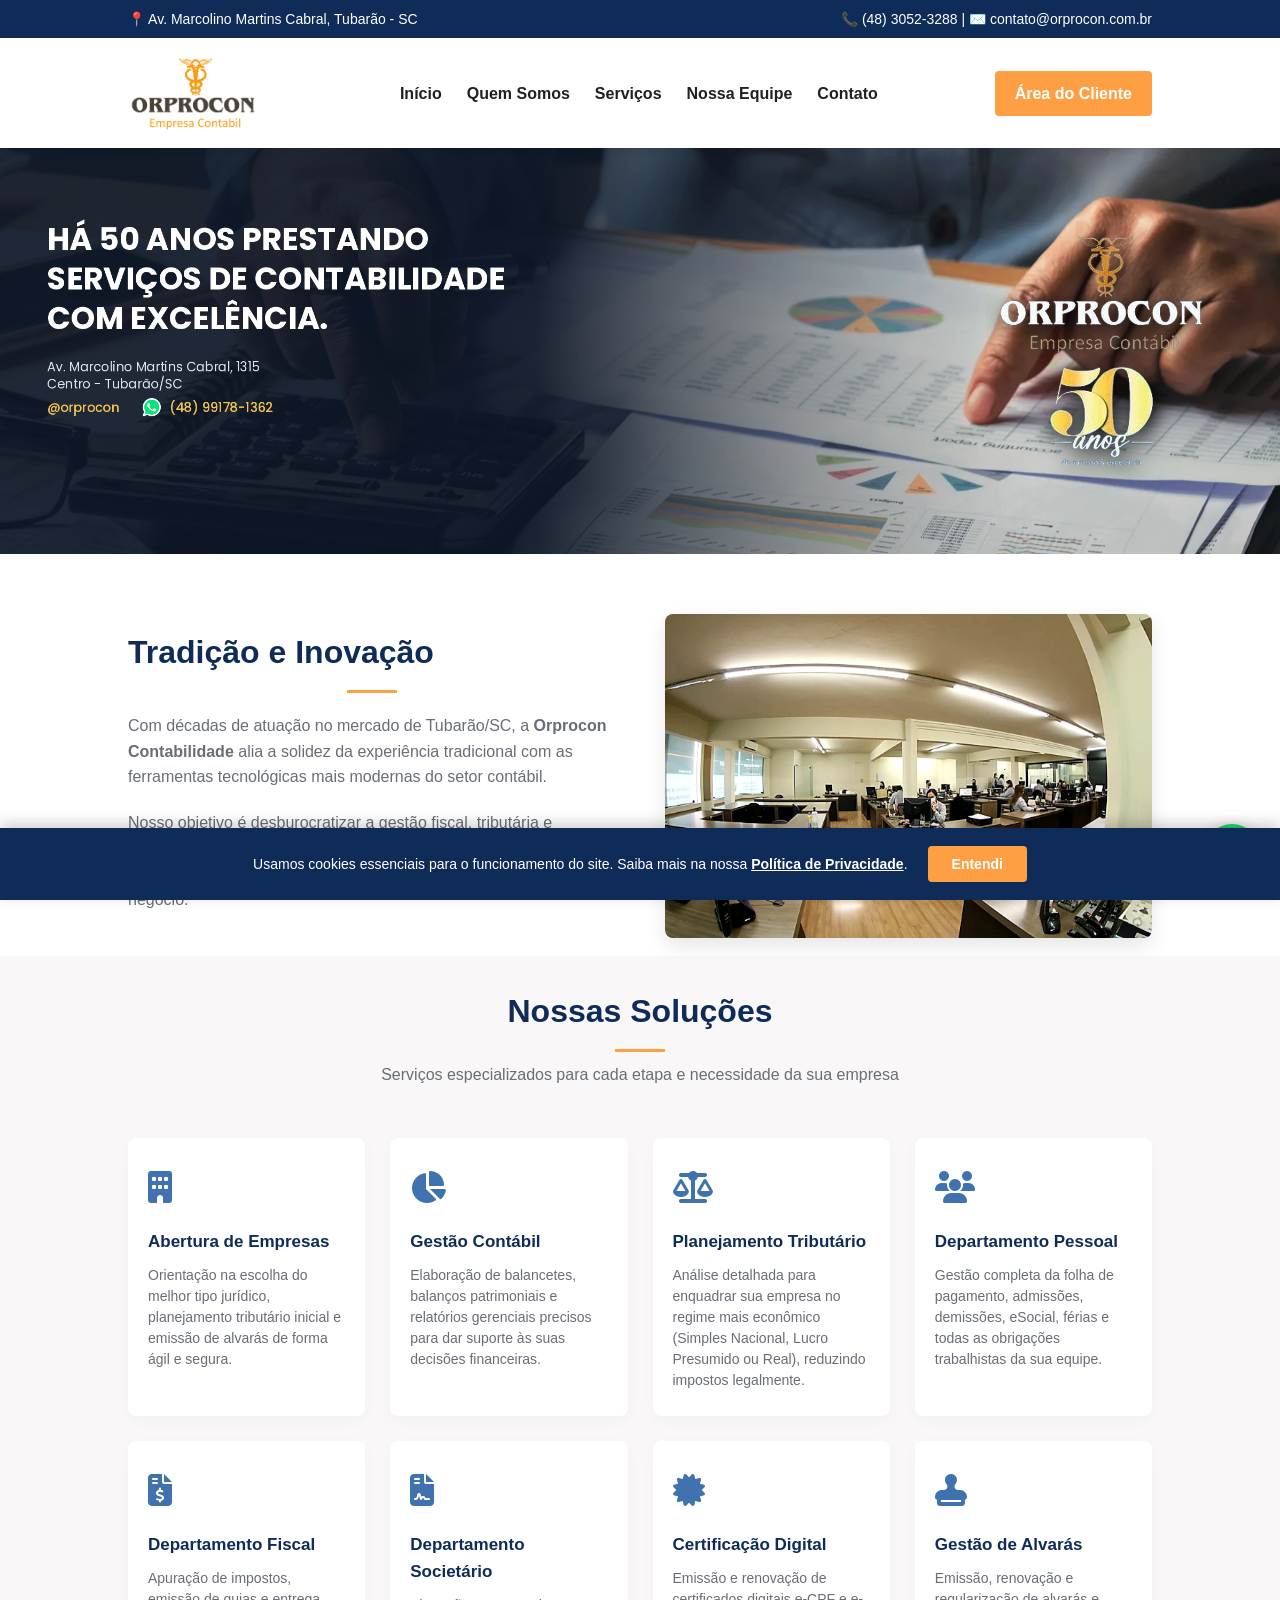
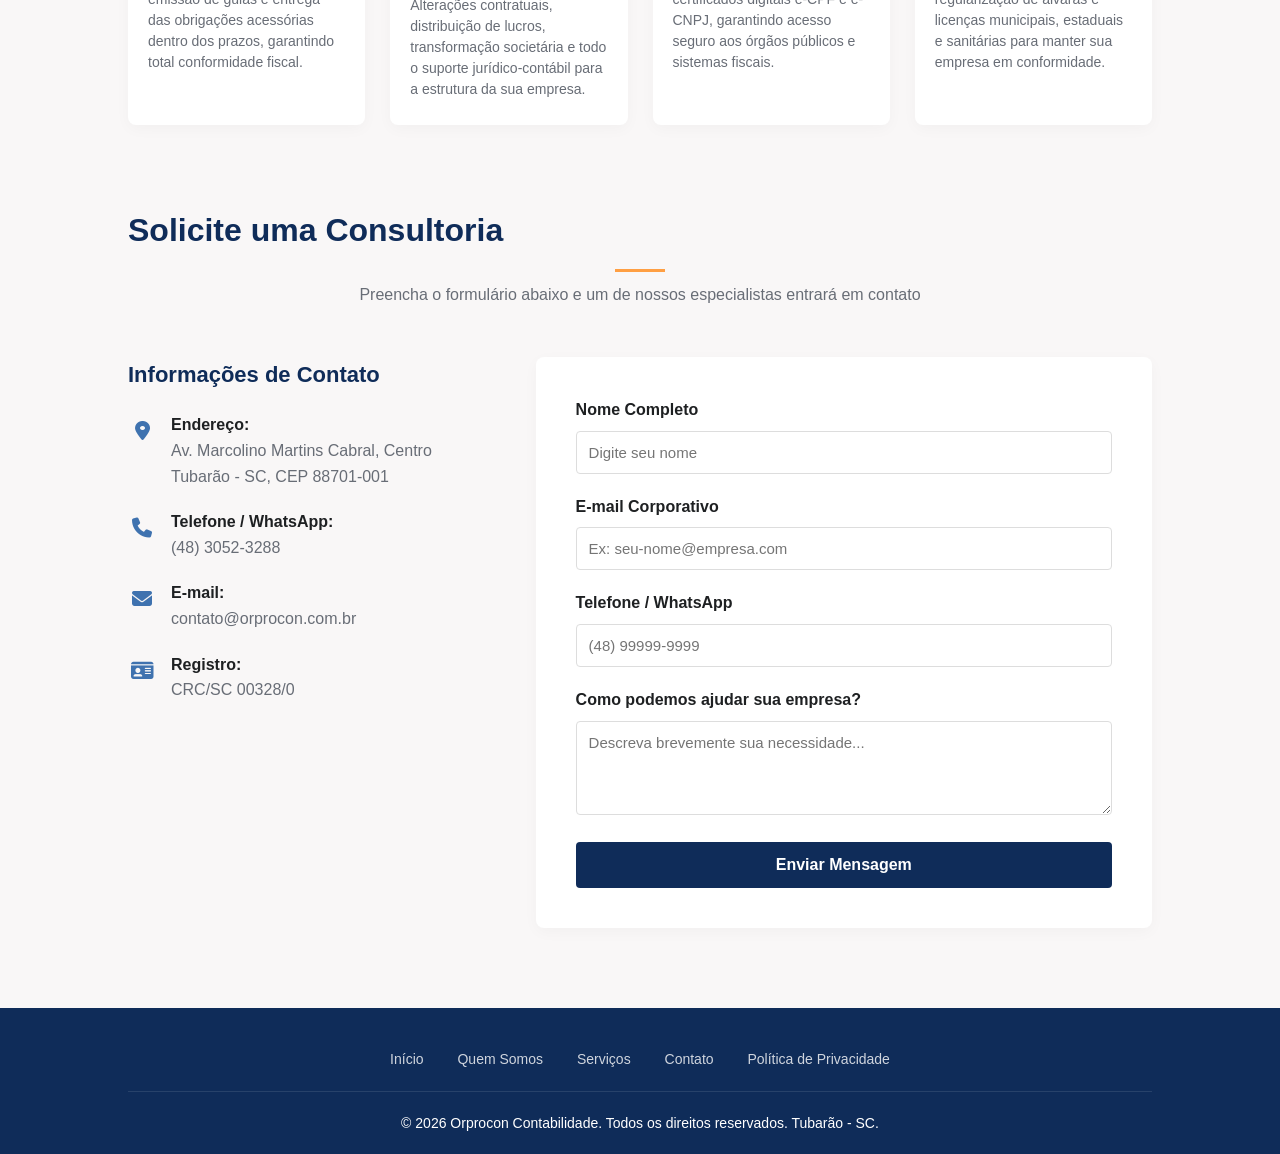
==== index.html @ 583b397d "Versão 2.0 do site: nova arquitetura, mobile, WhatsApp flutuante e LGPD" ====
<!DOCTYPE html>
<html lang="pt-BR">
<head>
    <meta charset="UTF-8">
    <meta name="viewport" content="width=device-width, initial-scale=1.0">
    <title>Orprocon Contabilidade | Gestão Contábil em Tubarão - SC</title>
    <link rel="stylesheet" href="https://cdnjs.cloudflare.com/ajax/libs/font-awesome/6.5.1/css/all.min.css">
    <link rel="stylesheet" href="assets/css/base.css">
    <link rel="stylesheet" href="assets/css/layout.css">
    <link rel="stylesheet" href="assets/css/home.css">
</head>
<body>

    <!-- Top Bar -->
    <div class="top-bar">
        <div>📍 Av. Marcolino Martins Cabral, Tubarão - SC</div>
        <div>📞 (48) 3052-3288 | ✉️ contato@orprocon.com.br</div>
    </div>

    <!-- Header -->
    <header>
        <div class="logo"><img src="assets/img/logo-orprocon.png" alt="Logo Orprocon"></div>
        <button class="menu-toggle" id="menu-toggle" aria-label="Abrir menu" aria-expanded="false" aria-controls="nav-wrapper">
            <span></span><span></span><span></span>
        </button>
        <div class="nav-wrapper" id="nav-wrapper">
            <nav>
                <ul>
                    <li><a href="#home">Início</a></li>
                    <li><a href="#sobre">Quem Somos</a></li>
                    <li><a href="#servicos">Serviços</a></li>
                    <li><a href="#equipe" id="link-equipe">Nossa Equipe</a></li>
                    <li><a href="#contato">Contato</a></li>
                </ul>
            </nav>
            <a href="area-do-cliente/index.html" class="btn-cta">Área do Cliente</a>
        </div>
    </header>

    <!-- Hero -->
    <section id="home" class="hero"></section>

    <!-- Sobre -->
    <section id="sobre" class="about">
        <div class="about-content">
            <h2 class="section-title" style="text-align: left;">Tradição e Inovação</h2>
            <p style="margin-top: 20px;">Com décadas de atuação no mercado de Tubarão/SC, a <strong>Orprocon Contabilidade</strong> alia a solidez da experiência tradicional com as ferramentas tecnológicas mais modernas do setor contábil.</p>
            <p>Nosso objetivo é desburocratizar a gestão fiscal, tributária e trabalhista da sua empresa, permitindo que você foque exclusivamente no que faz de melhor: gerenciar e expandir o seu negócio.</p>
        </div>
        <div class="about-image">
            <img src="assets/img/escritorio.jpg" alt="Escritório Contábil Orprocon">
        </div>
    </section>

    <!-- Serviços -->
    <section id="servicos" class="services">
        <h2 class="section-title">Nossas Soluções</h2>
        <p class="section-subtitle">Serviços especializados para cada etapa e necessidade da sua empresa</p>
        
        <div class="services-grid">
            <div class="service-card">
                <div class="service-icon"><i class="fa-solid fa-building"></i></div>
                <h3>Abertura de Empresas</h3>
                <p>Orientação na escolha do melhor tipo jurídico, planejamento tributário inicial e emissão de alvarás de forma ágil e segura.</p>
            </div>
            <div class="service-card">
                <div class="service-icon"><i class="fa-solid fa-chart-pie"></i></div>
                <h3>Gestão Contábil</h3>
                <p>Elaboração de balancetes, balanços patrimoniais e relatórios gerenciais precisos para dar suporte às suas decisões financeiras.</p>
            </div>
            <div class="service-card">
                <div class="service-icon"><i class="fa-solid fa-scale-balanced"></i></div>
                <h3>Planejamento Tributário</h3>
                <p>Análise detalhada para enquadrar sua empresa no regime mais econômico (Simples Nacional, Lucro Presumido ou Real), reduzindo impostos legalmente.</p>
            </div>
            <div class="service-card">
                <div class="service-icon"><i class="fa-solid fa-users"></i></div>
                <h3>Departamento Pessoal</h3>
                <p>Gestão completa da folha de pagamento, admissões, demissões, eSocial, férias e todas as obrigações trabalhistas da sua equipe.</p>
            </div>
            <div class="service-card">
                <div class="service-icon"><i class="fa-solid fa-file-invoice-dollar"></i></div>
                <h3>Departamento Fiscal</h3>
                <p>Apuração de impostos, emissão de guias e entrega das obrigações acessórias dentro dos prazos, garantindo total conformidade fiscal.</p>
            </div>
            <div class="service-card">
                <div class="service-icon"><i class="fa-solid fa-file-contract"></i></div>
                <h3>Departamento Societário</h3>
                <p>Alterações contratuais, distribuição de lucros, transformação societária e todo o suporte jurídico-contábil para a estrutura da sua empresa.</p>
            </div>
            <div class="service-card">
                <div class="service-icon"><i class="fa-solid fa-certificate"></i></div>
                <h3>Certificação Digital</h3>
                <p>Emissão e renovação de certificados digitais e-CPF e e-CNPJ, garantindo acesso seguro aos órgãos públicos e sistemas fiscais.</p>
            </div>
            <div class="service-card">
                <div class="service-icon"><i class="fa-solid fa-stamp"></i></div>
                <h3>Gestão de Alvarás</h3>
                <p>Emissão, renovação e regularização de alvarás e licenças municipais, estaduais e sanitárias para manter sua empresa em conformidade.</p>
            </div>
        </div>
    </section>

    <!-- Nossa Equipe -->
    <section id="equipe" class="team">
        <div class="team-content" id="team-content">
            <h2 class="section-title">Nossa Equipe</h2>
            <p class="section-subtitle">Profissionais dedicados a cuidar da contabilidade da sua empresa</p>

            <div class="team-grid" id="team-grid">
                <div class="team-card">
                    <img src="assets/img/equipe/01-carlos-roberto.jpg" alt="Membro da equipe Orprocon">
                </div>
                <div class="team-card">
                    <img src="assets/img/equipe/02-andrei.jpg" alt="Membro da equipe Orprocon">
                </div>
                <div class="team-card">
                    <img src="assets/img/equipe/03-eliane.jpg" alt="Membro da equipe Orprocon">
                </div>
                <div class="team-card">
                    <img src="assets/img/equipe/04-mario-henrique.jpg" alt="Membro da equipe Orprocon">
                </div>
                <div class="team-card">
                    <img src="assets/img/equipe/05-chay.jpg" alt="Membro da equipe Orprocon">
                </div>
                <div class="team-card">
                    <img src="assets/img/equipe/06-ezequiel.jpg" alt="Membro da equipe Orprocon">
                </div>
                <div class="team-card">
                    <img src="assets/img/equipe/07-katia.jpg" alt="Membro da equipe Orprocon">
                </div>
                <div class="team-card">
                    <img src="assets/img/equipe/08-karla-lopes.jpg" alt="Membro da equipe Orprocon">
                </div>
                <div class="team-card">
                    <img src="assets/img/equipe/09-mariana.jpg" alt="Membro da equipe Orprocon">
                </div>
                <div class="team-card">
                    <img src="assets/img/equipe/10-sandro.jpg" alt="Membro da equipe Orprocon">
                </div>
                <div class="team-card">
                    <img src="assets/img/equipe/11-jessica.jpg" alt="Membro da equipe Orprocon">
                </div>
                <div class="team-card">
                    <img src="assets/img/equipe/12-karla.jpg" alt="Membro da equipe Orprocon">
                </div>
                <div class="team-card">
                    <img src="assets/img/equipe/13-reginaldo.jpg" alt="Membro da equipe Orprocon">
                </div>
                <div class="team-card">
                    <img src="assets/img/equipe/14-naiara.jpg" alt="Membro da equipe Orprocon">
                </div>
                <div class="team-card">
                    <img src="assets/img/equipe/15-gisele.jpg" alt="Membro da equipe Orprocon">
                </div>
                <div class="team-card">
                    <img src="assets/img/equipe/16-narhel.jpg" alt="Membro da equipe Orprocon">
                </div>
                <div class="team-card">
                    <img src="assets/img/equipe/17-luiz-antonio.jpg" alt="Membro da equipe Orprocon">
                </div>
            </div>
        </div>
    </section>

    <!-- Contato -->
    <section id="contato" class="contact">
        <h2 class="section-title">Solicite uma Consultoria</h2>
        <p class="section-subtitle" style="text-align: center;">Preencha o formulário abaixo e um de nossos especialistas entrará em contato</p>

        <div class="contact-container">
            <div class="contact-info">
                <h3>Informações de Contato</h3>
                <div class="info-item">
                    <span><i class="fa-solid fa-location-dot"></i></span>
                    <div>
                        <strong>Endereço:</strong>
                        <p>Av. Marcolino Martins Cabral, Centro<br>Tubarão - SC, CEP 88701-001</p>
                    </div>
                </div>
                <div class="info-item">
                    <span><i class="fa-solid fa-phone"></i></span>
                    <div>
                        <strong>Telefone / WhatsApp:</strong>
                        <p>(48) 3052-3288</p>
                    </div>
                </div>
                <div class="info-item">
                    <span><i class="fa-solid fa-envelope"></i></span>
                    <div>
                        <strong>E-mail:</strong>
                        <p>contato@orprocon.com.br</p>
                    </div>
                </div>
                <div class="info-item">
                    <span><i class="fa-solid fa-id-card"></i></span>
                    <div>
                        <strong>Registro:</strong>
                        <p>CRC/SC 00328/0</p>
                    </div>
                </div>
            </div>

            <form class="contact-form" action="https://formsubmit.co/contato@orprocon.com.br" method="POST">
                <input type="hidden" name="_subject" value="Nova mensagem do site Orprocon">
                <input type="hidden" name="_captcha" value="true">
                <input type="hidden" name="_template" value="table">
                <input type="hidden" name="_next" value="https://orprocon.com.br/obrigado.html">
                <input type="hidden" name="_autoresponse" value="Olá! Recebemos sua mensagem através do site da Orprocon Contabilidade e agradecemos o contato. Nossa equipe já foi notificada e um de nossos especialistas entrará em contato com você em breve. Se preferir, você também pode falar conosco diretamente pelo WhatsApp: (48) 99178-1362. Atenciosamente, Equipe Orprocon.">

                <div class="form-group">
                    <label for="name">Nome Completo</label>
                    <input type="text" id="name" name="Nome" required placeholder="Digite seu nome">
                </div>
                <div class="form-group">
                    <label for="email">E-mail Corporativo</label>
                    <input type="email" id="email" name="email" required placeholder="Ex: seu-nome@empresa.com">
                </div>
                <div class="form-group">
                    <label for="phone">Telefone / WhatsApp</label>
                    <input type="tel" id="phone" name="Telefone" required placeholder="(48) 99999-9999">
                </div>
                <div class="form-group">
                    <label for="message">Como podemos ajudar sua empresa?</label>
                    <textarea id="message" name="Mensagem" rows="4" required placeholder="Descreva brevemente sua necessidade..."></textarea>
                </div>
                <button type="submit" class="btn-submit">Enviar Mensagem</button>
            </form>
        </div>
    </section>

    <!-- Footer -->
    <footer>
        <div class="footer-content">
            <div class="footer-links">
                <a href="#home">Início</a>
                <a href="#sobre">Quem Somos</a>
                <a href="#servicos">Serviços</a>
                <a href="#contato">Contato</a>
                <a href="privacidade.html">Política de Privacidade</a>
            </div>
        </div>
        <p>&copy; 2026 Orprocon Contabilidade. Todos os direitos reservados. Tubarão - SC.</p>
    </footer>

    <!-- Lightbox -->
    <div class="lightbox-overlay" id="lightbox">
        <span class="lightbox-close">&times;</span>
        <img src="" alt="Foto ampliada" id="lightbox-img">
    </div>

    <!-- WhatsApp flutuante -->
    <a href="https://wa.me/5548991781362" class="whatsapp-float" target="_blank" rel="noopener" aria-label="Fale conosco no WhatsApp">
        <i class="fa-brands fa-whatsapp"></i>
    </a>

    <!-- Banner de cookies (LGPD) -->
    <div class="cookie-banner" id="cookie-banner">
        <p>Usamos cookies essenciais para o funcionamento do site. Saiba mais na nossa <a href="privacidade.html">Política de Privacidade</a>.</p>
        <div class="cookie-banner-actions">
            <button type="button" class="btn-cookie-aceitar" id="cookie-aceitar">Entendi</button>
        </div>
    </div>

    <script src="assets/js/header.js" defer></script>
    <script src="assets/js/home.js" defer></script>
    <script src="assets/js/cookies.js" defer></script>
</body>
</html>
---- assets/css/base.css ----
/* ==========================================================================
   Base — variáveis de cor e reset, compartilhado por todas as páginas
   ========================================================================== */

:root {
    --primary-color: #0F2C59;
    --secondary-color: #3F72AF;
    --accent-color: #FF9F43;
    --light-bg: #F9F7F7;
    --dark-text: #1E2022;
    --muted-text: #686D76;
    --white: #FFFFFF;
}

* {
    margin: 0;
    padding: 0;
    box-sizing: border-box;
    font-family: 'Segoe UI', Tahoma, Geneva, Verdana, sans-serif;
}

body {
    color: var(--dark-text);
    background-color: var(--white);
    line-height: 1.6;
}
---- assets/css/layout.css ----
/* ==========================================================================
   Layout — header, navegação, rodapé, WhatsApp flutuante e banner de
   cookies. Compartilhado por todas as páginas do site (index, obrigado,
   privacidade...).
   ========================================================================== */

/* Top Bar */
.top-bar {
    background-color: var(--primary-color);
    color: var(--white);
    padding: 8px 10%;
    font-size: 14px;
    display: flex;
    justify-content: space-between;
    align-items: center;
}

.top-bar a {
    color: var(--white);
    text-decoration: none;
    margin-left: 15px;
}

/* Header */
header {
    background-color: var(--white);
    box-shadow: 0 4px 6px rgba(0,0,0,0.05);
    position: sticky;
    top: 0;
    z-index: 1000;
    padding: 15px 10%;
    display: flex;
    justify-content: space-between;
    align-items: center;
}

.logo {
    font-size: 17px;
    font-weight: bold;
    color: var(--primary-color);
    display: flex;
    align-items: center;
    gap: 12px;
}

.logo img {
    height: 80px;
    width: auto;
}

.logo span {
    color: var(--secondary-color);
}

nav ul {
    display: flex;
    list-style: none;
}

nav ul li {
    margin-left: 25px;
}

nav ul li a {
    text-decoration: none;
    color: var(--dark-text);
    font-weight: 600;
    transition: color 0.3s;
}

nav ul li a:hover {
    color: var(--secondary-color);
}

.btn-cta {
    background-color: var(--accent-color);
    color: var(--white);
    padding: 10px 20px;
    border-radius: 4px;
    text-decoration: none;
    font-weight: bold;
    transition: background 0.3s;
}

.btn-cta:hover {
    background-color: #e68a2e;
}

/* Wrapper do menu — no desktop não participa do layout (fica "invisível" para o
   flex do header), então nav e botão continuam exatamente como antes.
   No mobile ele vira o painel do menu hambúrguer (ver media query abaixo). */
.nav-wrapper {
    display: contents;
}

/* Botão hambúrguer — só existe visualmente no mobile */
.menu-toggle {
    display: none;
}

/* Botão flutuante do WhatsApp — visível em qualquer tamanho de tela */
.whatsapp-float {
    display: flex;
    align-items: center;
    justify-content: center;
    position: fixed;
    bottom: 20px;
    right: 20px;
    width: 56px;
    height: 56px;
    background-color: #25D366;
    color: var(--white);
    border-radius: 50%;
    font-size: 28px;
    box-shadow: 0 4px 14px rgba(0,0,0,0.3);
    z-index: 1500;
    text-decoration: none;
    transition: transform 0.2s ease;
}

.whatsapp-float:hover {
    transform: scale(1.08);
}

/* Footer */
footer {
    background-color: var(--primary-color);
    color: var(--white);
    padding: 40px 10% 20px 10%;
    text-align: center;
    font-size: 14px;
}

.footer-content {
    border-bottom: 1px solid rgba(255,255,255,0.1);
    padding-bottom: 20px;
    margin-bottom: 20px;
}

.footer-links a {
    color: var(--white);
    text-decoration: none;
    margin: 0 15px;
    opacity: 0.8;
}

.footer-links a:hover {
    opacity: 1;
}

/* Banner de cookies (LGPD) */
.cookie-banner {
    display: none;
    position: fixed;
    left: 0;
    right: 0;
    bottom: 0;
    z-index: 2000;
    background-color: var(--primary-color);
    color: var(--white);
    padding: 18px 24px;
    align-items: center;
    justify-content: center;
    gap: 20px;
    flex-wrap: wrap;
    box-shadow: 0 -4px 14px rgba(0,0,0,0.2);
}

.cookie-banner.visible {
    display: flex;
}

.cookie-banner p {
    margin: 0;
    font-size: 14px;
    max-width: 700px;
    color: var(--white);
}

.cookie-banner a {
    color: var(--white);
    text-decoration: underline;
    font-weight: 600;
}

.cookie-banner-actions {
    flex-shrink: 0;
}

.btn-cookie-aceitar {
    background-color: var(--accent-color);
    color: var(--white);
    border: none;
    padding: 10px 24px;
    border-radius: 4px;
    font-weight: bold;
    cursor: pointer;
    font-size: 14px;
    white-space: nowrap;
}

.btn-cookie-aceitar:hover {
    background-color: #e68a2e;
}

/* Responsividade (mobile) */
@media (max-width: 768px) {
    .top-bar { display: none; }

    header {
        flex-wrap: wrap;
        position: relative;
    }

    /* Botão hambúrguer */
    .menu-toggle {
        display: flex;
        flex-direction: column;
        justify-content: space-between;
        width: 26px;
        height: 18px;
        background: none;
        border: none;
        padding: 0;
        cursor: pointer;
    }

    .menu-toggle span {
        display: block;
        height: 3px;
        width: 100%;
        background-color: var(--primary-color);
        border-radius: 2px;
        transition: transform 0.3s ease, opacity 0.3s ease;
    }

    .menu-toggle.active span:nth-child(1) {
        transform: translateY(7.5px) rotate(45deg);
    }

    .menu-toggle.active span:nth-child(2) {
        opacity: 0;
    }

    .menu-toggle.active span:nth-child(3) {
        transform: translateY(-7.5px) rotate(-45deg);
    }

    /* Painel do menu — fechado por padrão, some do fluxo do header */
    .nav-wrapper {
        display: none;
        flex-direction: column;
        width: 100%;
        margin-top: 15px;
    }

    .nav-wrapper.open {
        display: flex;
    }

    nav ul {
        flex-direction: column;
        width: 100%;
        text-align: center;
    }

    nav ul li {
        margin-left: 0;
        margin-bottom: 14px;
    }

    .nav-wrapper .btn-cta {
        display: block;
        text-align: center;
        margin: 0 auto;
        width: fit-content;
    }

    /* Botão flutuante do WhatsApp — no mobile fica um pouco menor e mais próximo da borda */
    .whatsapp-float {
        width: 52px;
        height: 52px;
        bottom: 16px;
        right: 16px;
        font-size: 26px;
    }

    /* Banner de cookies — texto e botão empilhados no mobile */
    .cookie-banner {
        flex-direction: column;
        text-align: center;
        padding: 16px;
    }
}
---- assets/css/home.css ----
/* ==========================================================================
   Home — estilos específicos da página inicial (index.html)
   ========================================================================== */

/* Hero Section */
.hero {
    background: url('../img/hero-banner.png') no-repeat center center/cover;
    aspect-ratio: 2400 / 760;
    width: 100%;
}

@media (max-width: 768px) {
    .hero {
        aspect-ratio: 2400 / 760;
    }
}

.hero h1 {
    font-size: 42px;
    margin-bottom: 20px;
    font-weight: 800;
}

.hero p {
    font-size: 18px;
    margin-bottom: 40px;
    max-width: 700px;
    margin-left: auto;
    margin-right: auto;
    opacity: 0.9;
}

.hero .buttons {
    display: flex;
    justify-content: center;
    gap: 15px;
}

.btn-secondary {
    background-color: transparent;
    color: var(--white);
    border: 2px solid var(--white);
    padding: 10px 20px;
    border-radius: 4px;
    text-decoration: none;
    font-weight: bold;
    transition: all 0.3s;
}

.btn-secondary:hover {
    background-color: var(--white);
    color: var(--primary-color);
}

/* Services Section */
.services {
    padding: 30px 10% 40px 10%;
    background-color: var(--light-bg);
    text-align: center;
}

.section-title {
    font-size: 32px;
    color: var(--primary-color);
    margin-bottom: 10px;
    position: relative;
    padding-bottom: 15px;
}

.section-title::after {
    content: '';
    width: 50px;
    height: 3px;
    background-color: var(--accent-color);
    position: absolute;
    bottom: 0;
    left: 50%;
    transform: translateX(-50%);
}

.section-subtitle {
    color: var(--muted-text);
    margin-bottom: 50px;
}

.services-grid {
    display: grid;
    grid-template-columns: repeat(4, 1fr);
    gap: 25px;
}

@media (max-width: 900px) {
    .services-grid {
        grid-template-columns: repeat(2, 1fr);
    }
}

@media (max-width: 500px) {
    .services-grid {
        grid-template-columns: 1fr;
    }
}

/* Equipe */
.team {
    background-color: var(--light-bg, #f7f9fb);
    text-align: center;
    padding: 0 10%;
    transition: padding 0.3s;
}

.team.has-content {
    padding: 40px 10% 80px 10%;
}

.team-content {
    display: none;
}

.team-content.visible {
    display: block;
}

.team-grid {
    display: grid;
    grid-template-columns: repeat(6, 1fr);
    gap: 15px;
    margin-top: 20px;
}

@media (max-width: 1100px) {
    .team-grid {
        grid-template-columns: repeat(4, 1fr);
    }
}

@media (max-width: 700px) {
    .team-grid {
        grid-template-columns: repeat(3, 1fr);
    }
}

@media (max-width: 450px) {
    .team-grid {
        grid-template-columns: repeat(2, 1fr);
    }
}

.team-card {
    background-color: var(--white);
    border-radius: 8px;
    overflow: hidden;
    box-shadow: 0 4px 15px rgba(0,0,0,0.05);
    transition: transform 0.3s, box-shadow 0.3s;
}

.team-card:hover {
    transform: translateY(-5px);
    box-shadow: 0 10px 25px rgba(0,0,0,0.1);
}

.team-card img {
    width: 100%;
    aspect-ratio: 989 / 1600;
    object-fit: cover;
    display: block;
    cursor: zoom-in;
}

/* Lightbox */
.lightbox-overlay {
    display: none;
    position: fixed;
    top: 0;
    left: 0;
    width: 100%;
    height: 100%;
    background: rgba(0,0,0,0.85);
    z-index: 9999;
    justify-content: center;
    align-items: center;
    cursor: zoom-out;
    padding: 20px;
}

.lightbox-overlay.active {
    display: flex;
}

.lightbox-overlay img {
    max-width: 90%;
    max-height: 90%;
    border-radius: 8px;
    box-shadow: 0 10px 40px rgba(0,0,0,0.5);
}

.lightbox-close {
    position: absolute;
    top: 20px;
    right: 30px;
    color: var(--white);
    font-size: 40px;
    cursor: pointer;
    line-height: 1;
}

.team-card-info {
    padding: 18px 15px;
}

.team-card-info h4 {
    color: var(--primary-color);
    font-size: 16px;
    margin-bottom: 4px;
}

.team-card-info span {
    color: var(--muted-text);
    font-size: 13px;
}

.service-card {
    background-color: var(--white);
    padding: 25px 20px;
    border-radius: 8px;
    box-shadow: 0 4px 15px rgba(0,0,0,0.03);
    transition: transform 0.3s, box-shadow 0.3s;
    text-align: left;
}

.service-card:hover {
    transform: translateY(-5px);
    box-shadow: 0 10px 25px rgba(0,0,0,0.08);
}

.service-icon {
    font-size: 32px;
    color: var(--secondary-color);
    margin-bottom: 14px;
}

.service-card h3 {
    color: var(--primary-color);
    margin-bottom: 10px;
    font-size: 17px;
}

.service-card p {
    color: var(--muted-text);
    font-size: 14px;
    line-height: 1.5;
}

/* About Section */
.about {
    padding: 60px 10% 10px 10%;
    display: flex;
    align-items: center;
    gap: 50px;
}

.about-content {
    flex: 1;
}

.about-image {
    flex: 1;
}

.about-image img {
    width: 100%;
    border-radius: 8px;
    box-shadow: 0 8px 20px rgba(0,0,0,0.1);
}

.about h2 {
    text-align: left;
}

.about p {
    color: var(--muted-text);
    margin-bottom: 20px;
}

/* Contact Section */
.contact {
    padding: 40px 10% 80px 10%;
    background-color: var(--light-bg);
}

.contact-container {
    display: flex;
    gap: 50px;
    margin-top: 40px;
}

.contact-info {
    flex: 1;
}

.contact-info h3 {
    color: var(--primary-color);
    margin-bottom: 20px;
    font-size: 22px;
}

.info-item {
    margin-bottom: 20px;
    display: flex;
    align-items: flex-start;
    gap: 15px;
}

.info-item span {
    color: var(--secondary-color);
    font-size: 20px;
    width: 28px;
    flex-shrink: 0;
    text-align: center;
    margin-top: 3px;
}

.info-item p {
    color: var(--muted-text);
}

.contact-form {
    flex: 1.5;
    background-color: var(--white);
    padding: 40px;
    border-radius: 8px;
    box-shadow: 0 4px 15px rgba(0,0,0,0.03);
}

.form-group {
    margin-bottom: 20px;
}

.form-group label {
    display: block;
    margin-bottom: 8px;
    font-weight: 600;
    color: var(--dark-text);
}

.form-group input, .form-group textarea {
    width: 100%;
    padding: 12px;
    border: 1px solid #DDDDDD;
    border-radius: 4px;
    font-size: 15px;
}

.form-group input:focus, .form-group textarea:focus {
    outline: none;
    border-color: var(--secondary-color);
}

.btn-submit {
    background-color: var(--primary-color);
    color: var(--white);
    border: none;
    padding: 14px 30px;
    border-radius: 4px;
    font-weight: bold;
    cursor: pointer;
    width: 100%;
    font-size: 16px;
    transition: background 0.3s;
}

.btn-submit:hover {
    background-color: var(--secondary-color);
}

/* Responsividade (mobile) — específico da home */
@media (max-width: 768px) {
    .hero h1 { font-size: 32px; }
    .about { flex-direction: column-reverse; }
    .contact-container { flex-direction: column; }
}
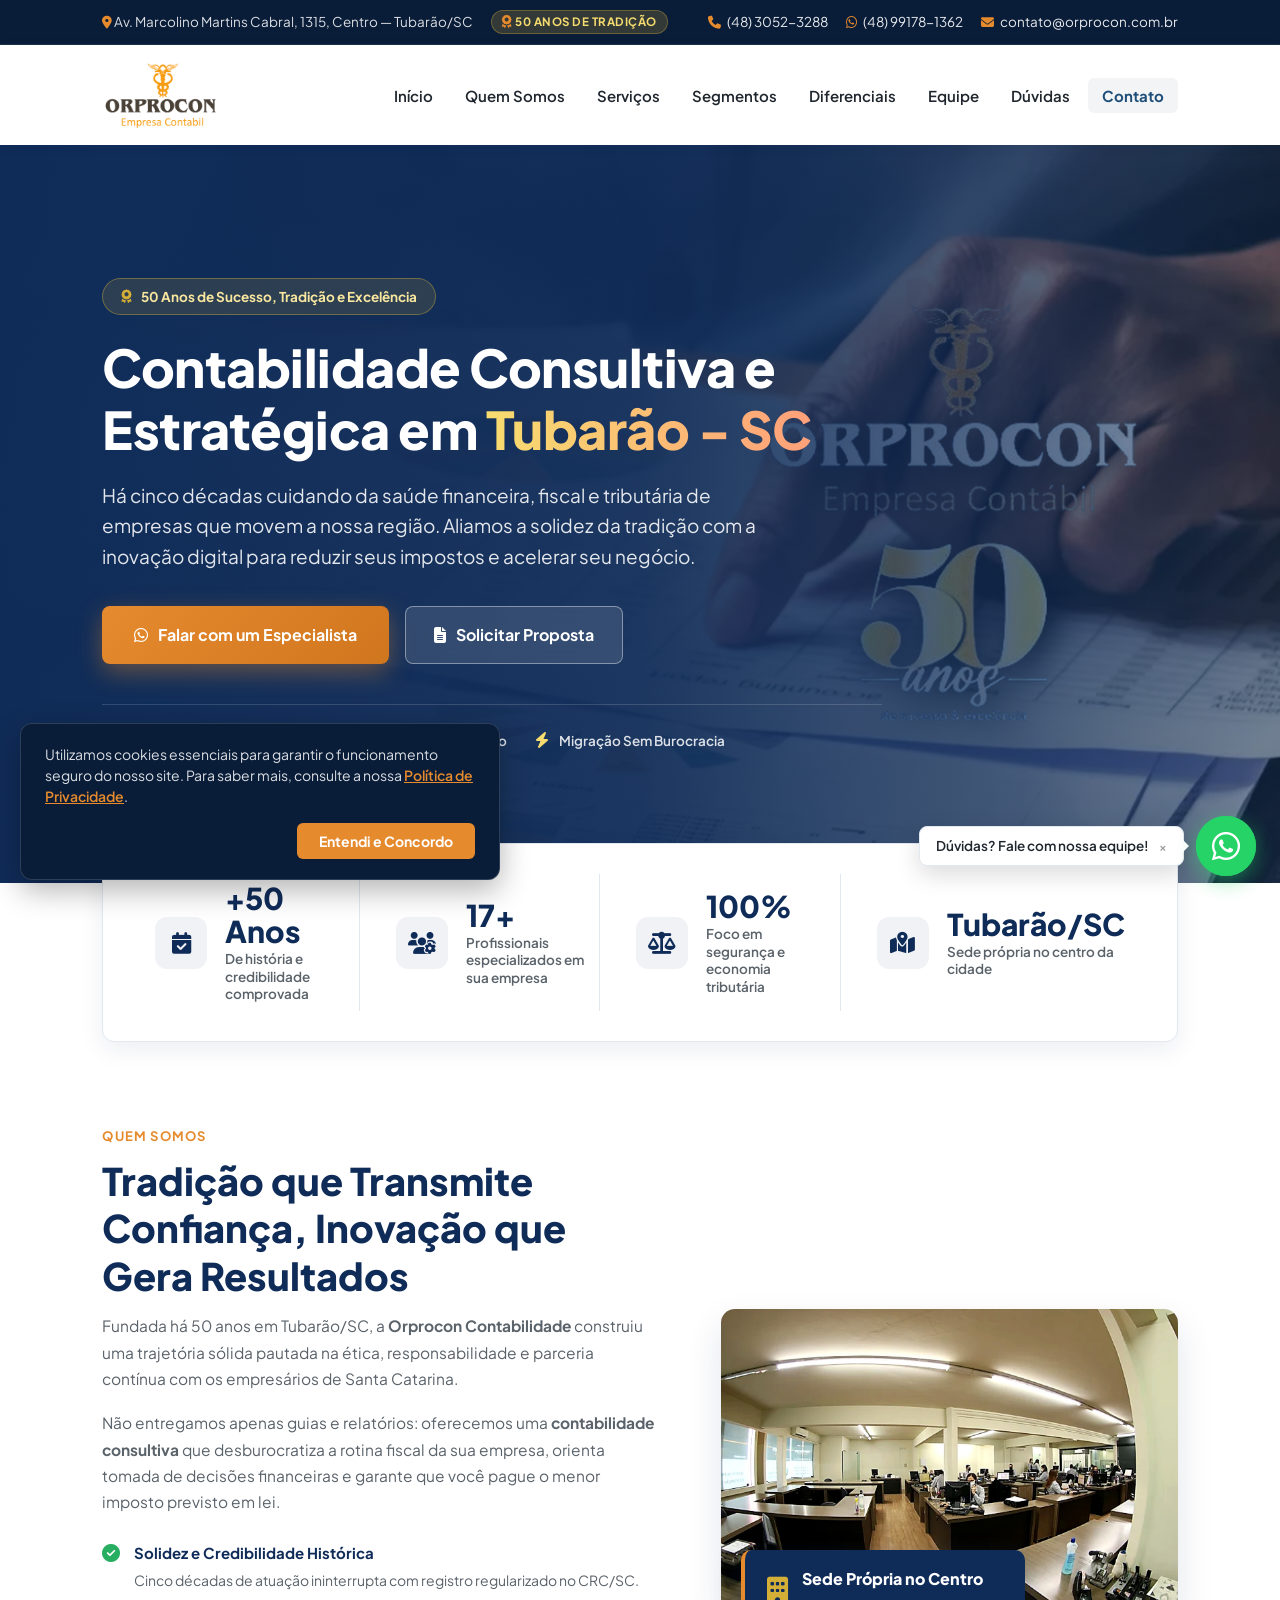
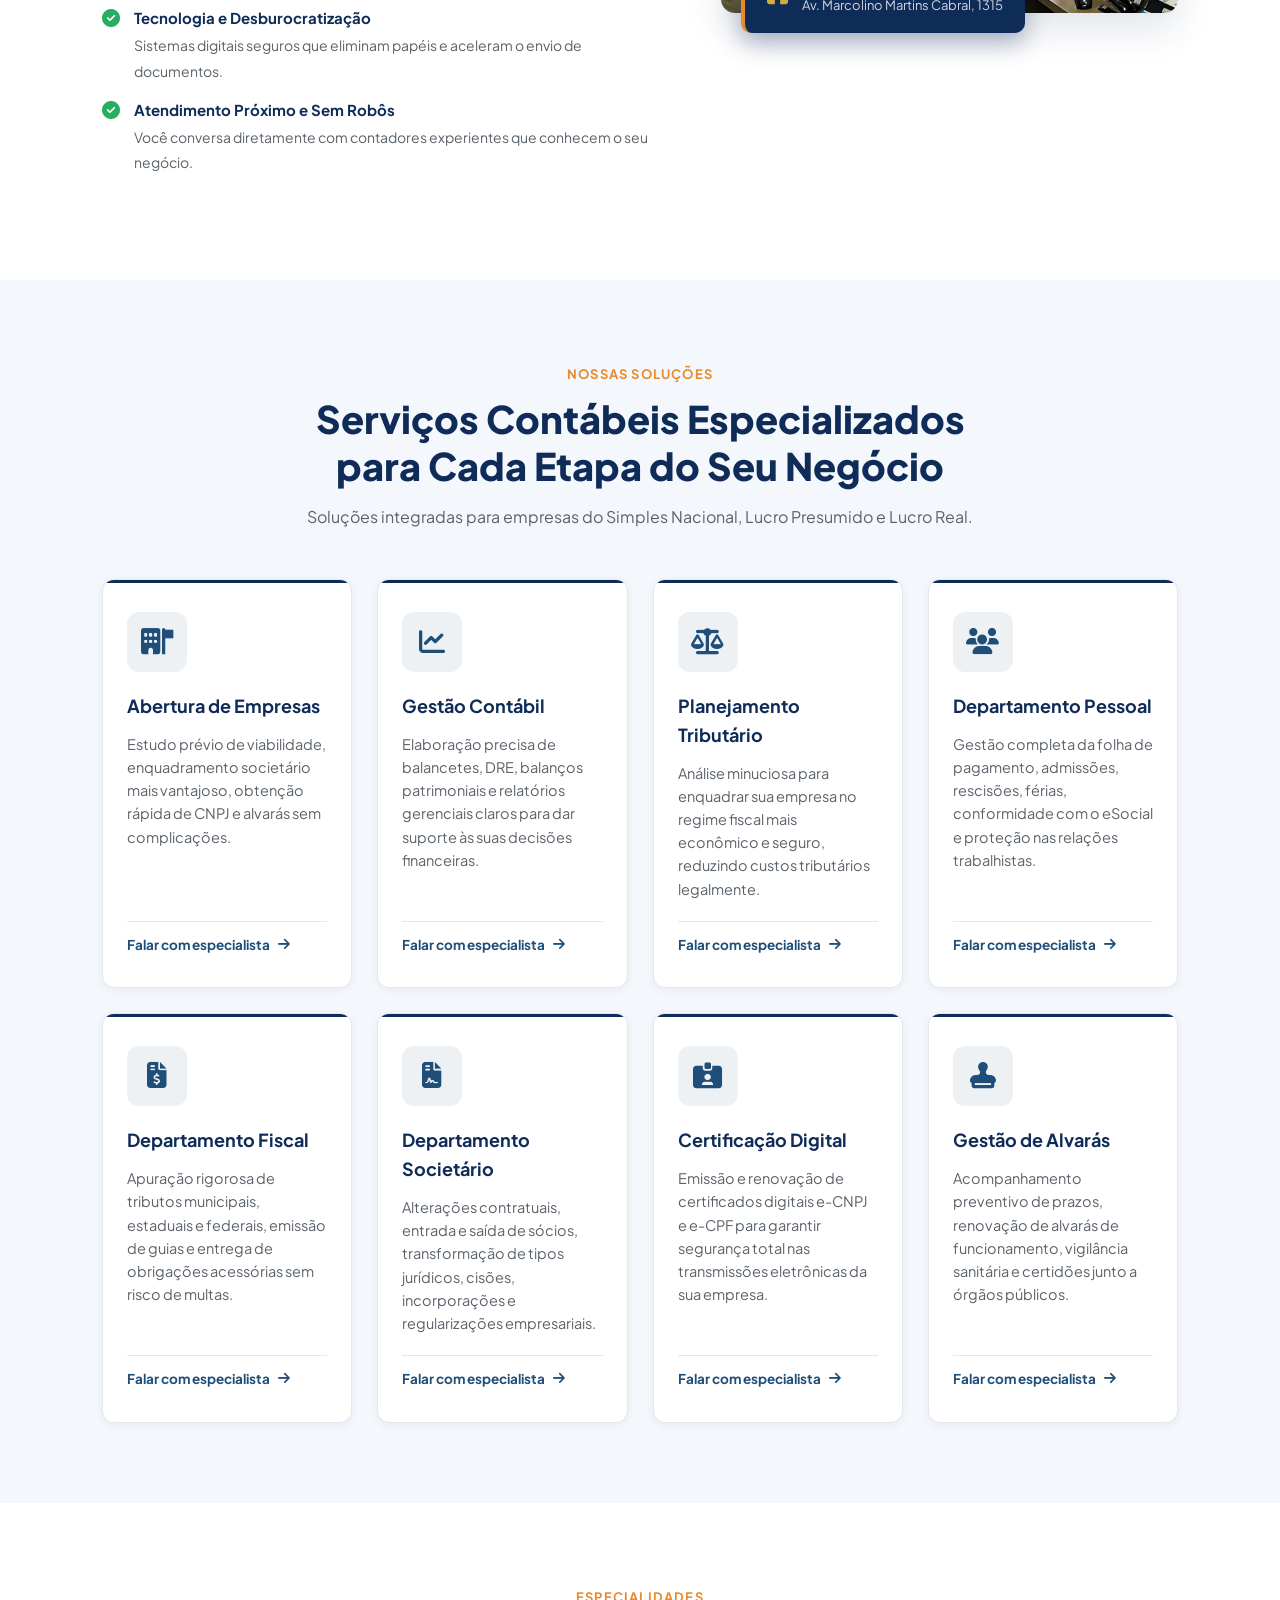
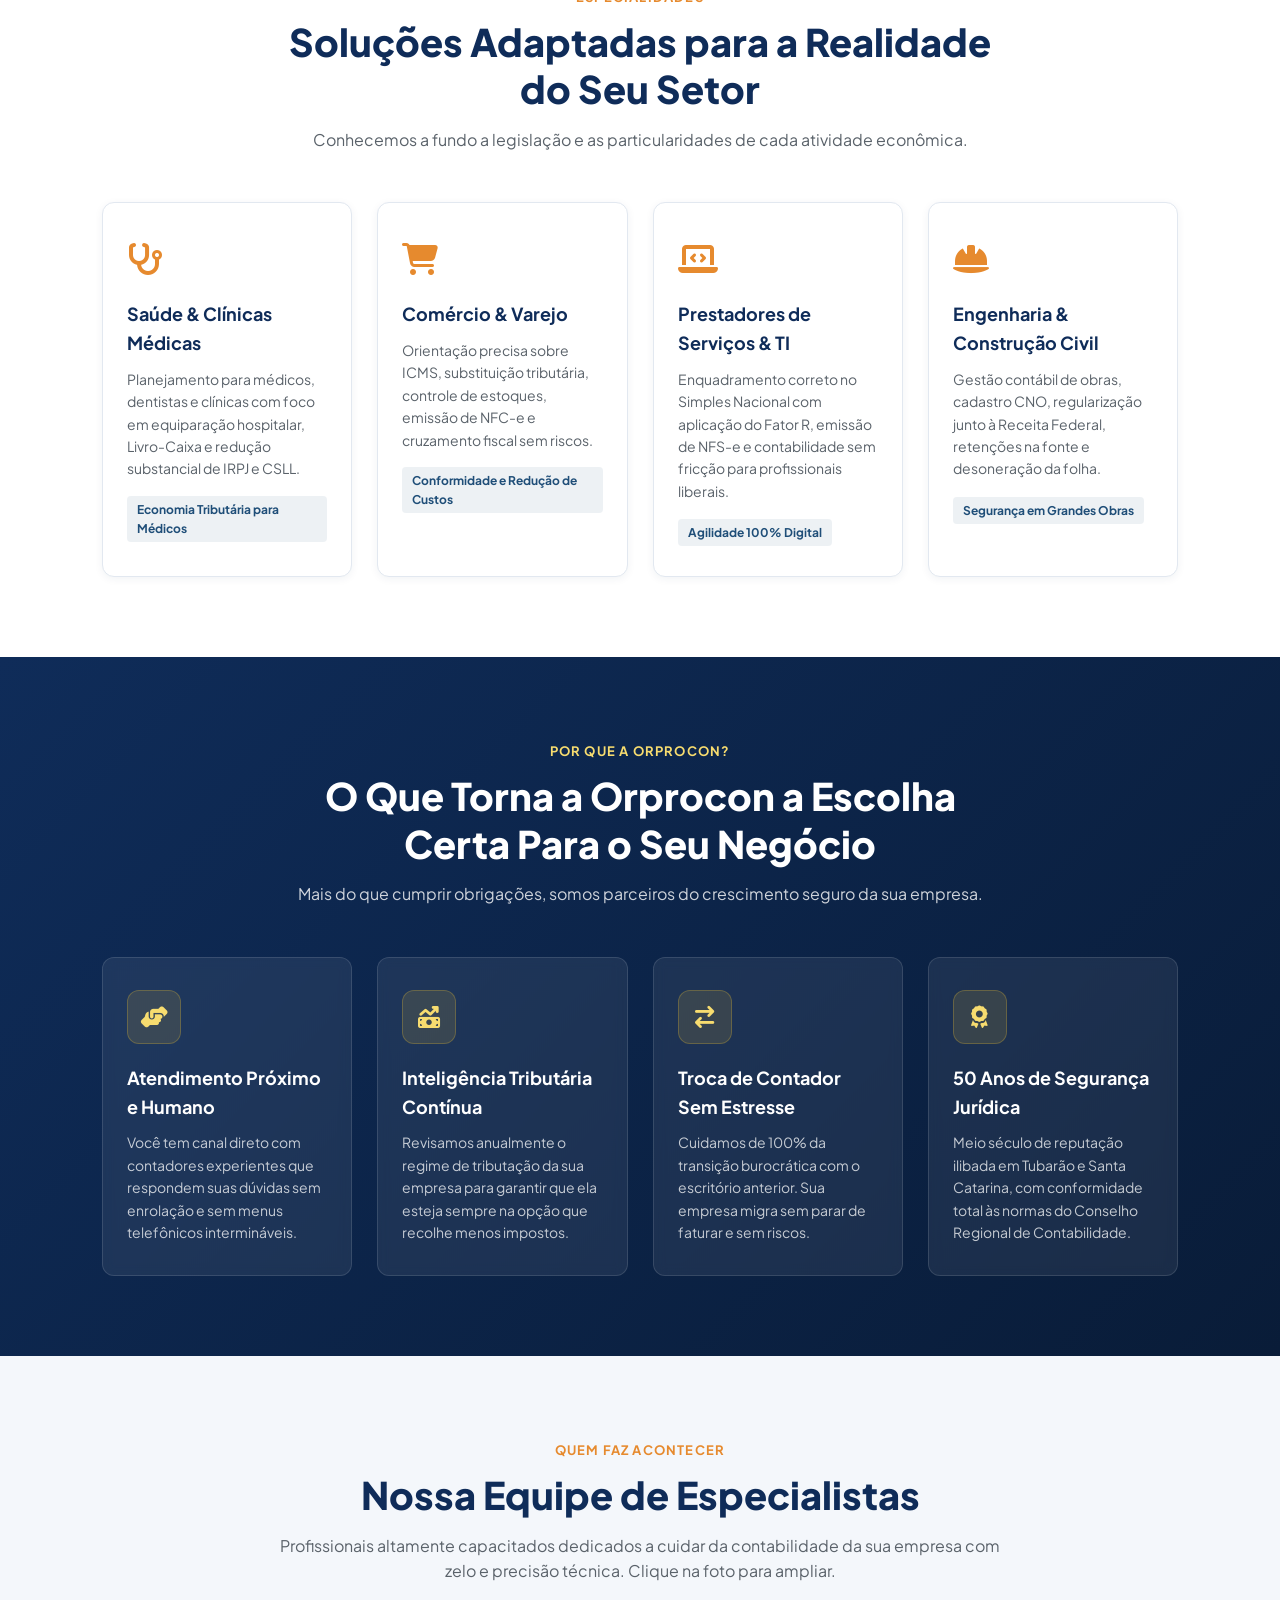
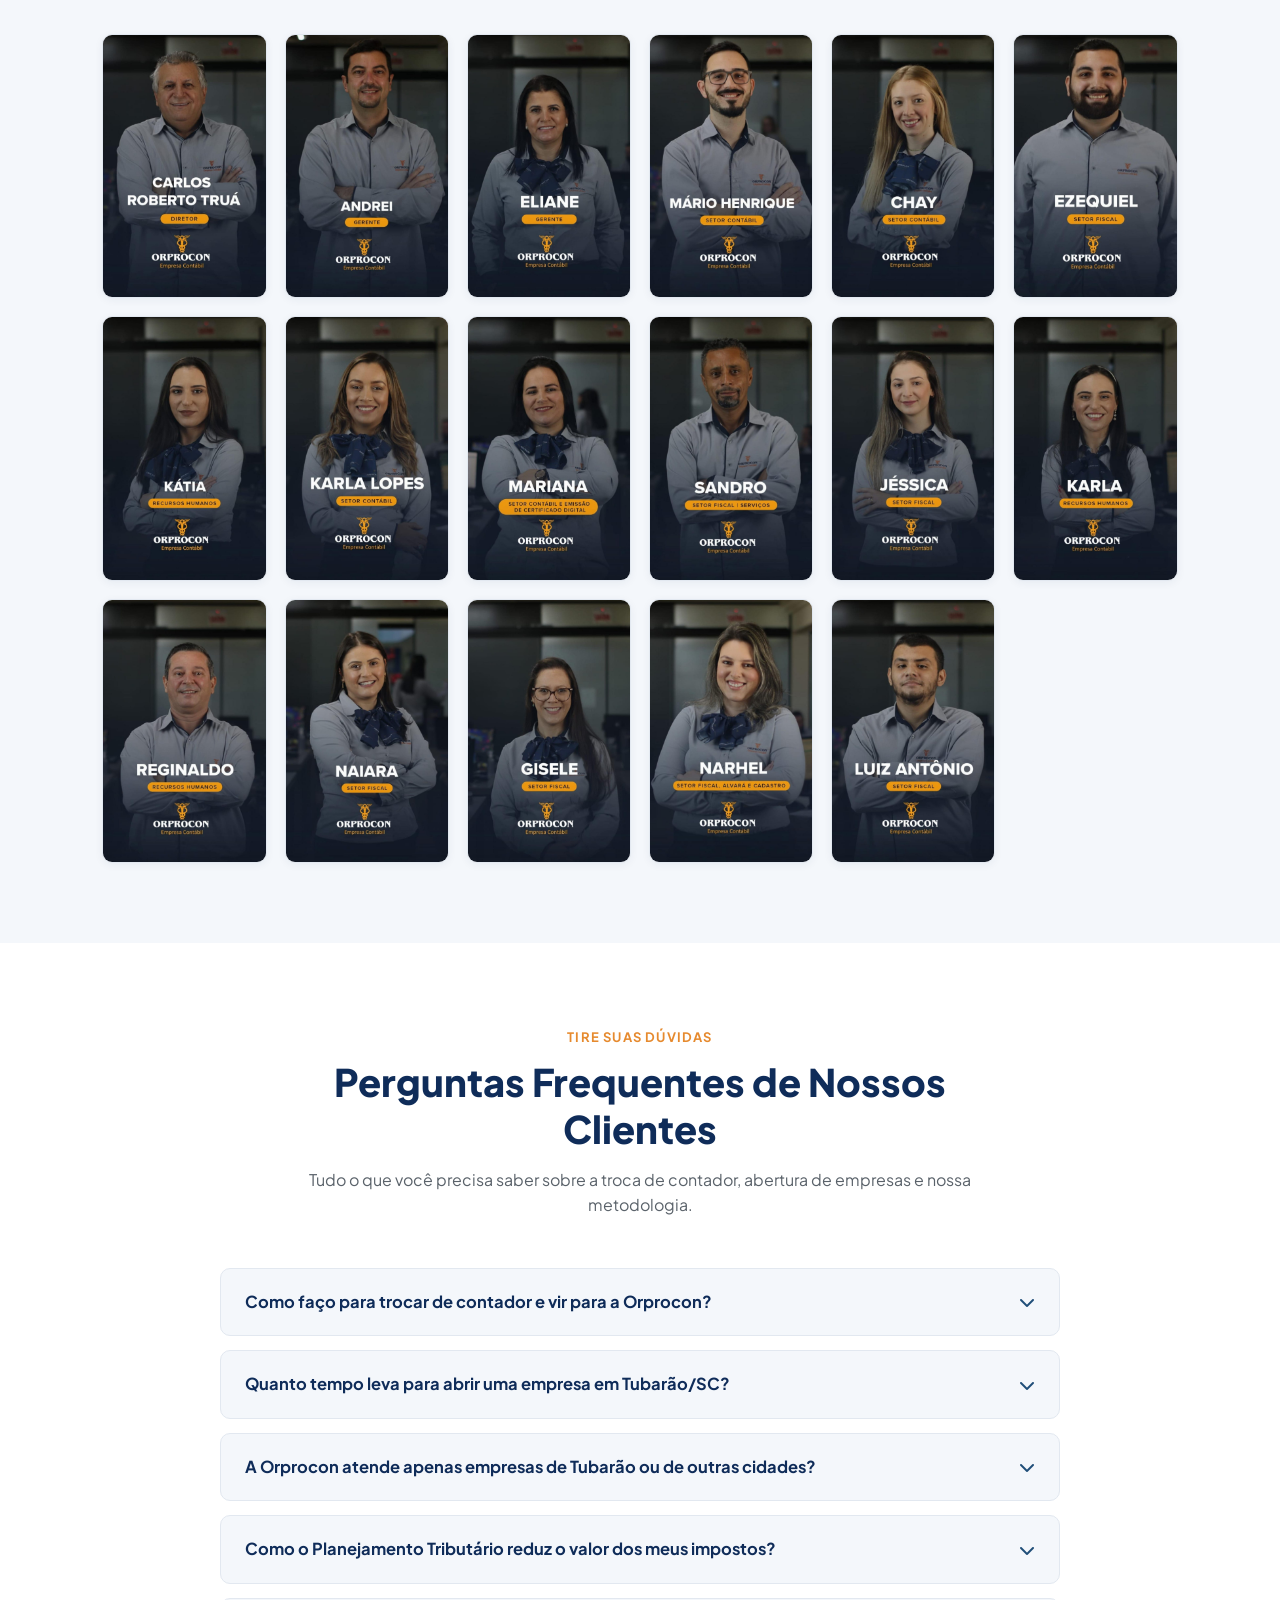
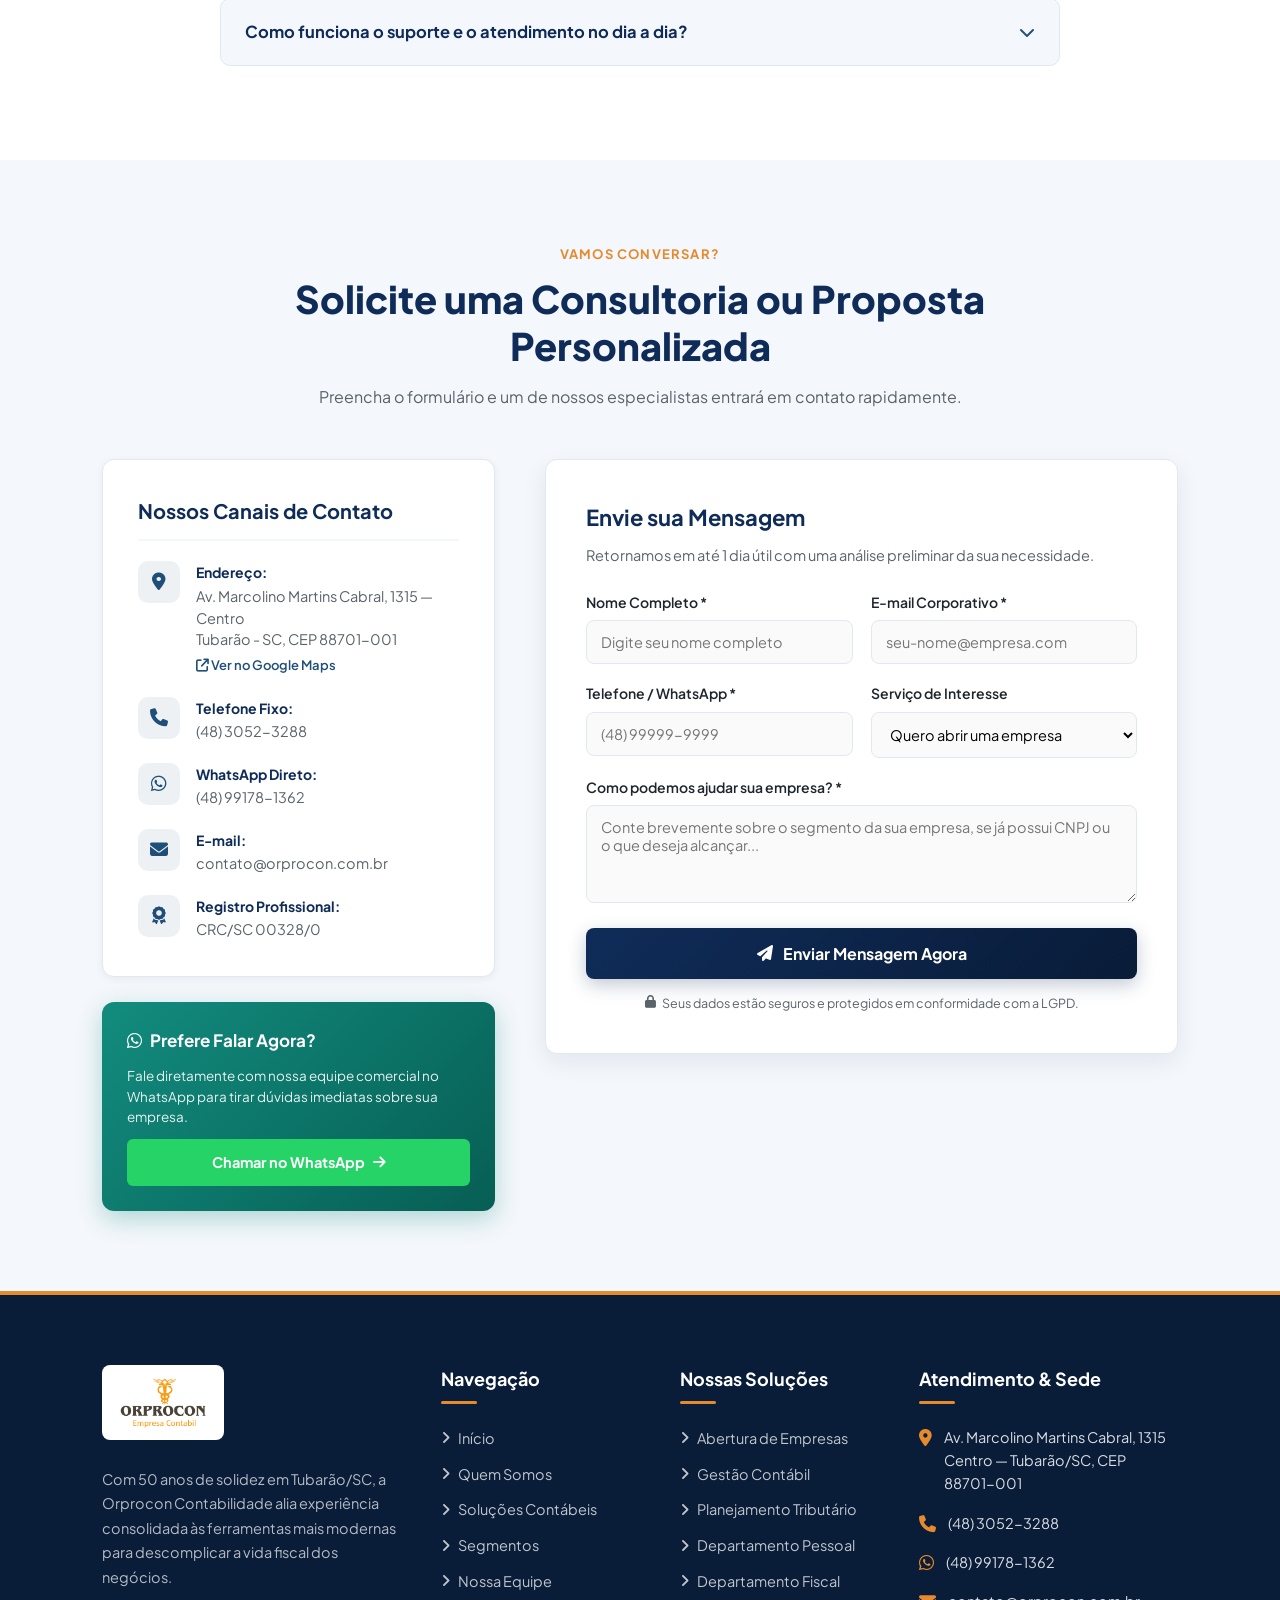
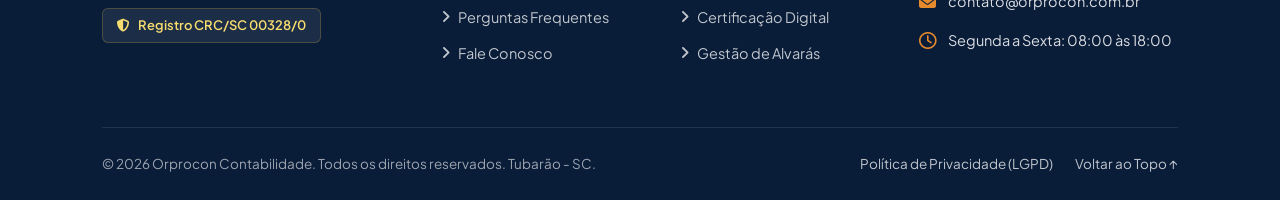
==== commit d7a71871: "feat: modernizacao completa do site (Hero responsivo, metricas 50 anos, equipe visivel, FAQ, novo de" ====
--- a/index.html
+++ b/index.html
@@ -3,23 +3,155 @@
 <head>
     <meta charset="UTF-8">
     <meta name="viewport" content="width=device-width, initial-scale=1.0">
-    <title>Orprocon Contabilidade | Gestão Contábil em Tubarão - SC</title>
+    <title>Orprocon Contabilidade | 50 Anos de Gestão Contábil em Tubarão - SC</title>
+    <meta name="description" content="Há 50 anos prestando serviços de contabilidade com excelência em Tubarão - SC: abertura de empresas, gestão contábil, fiscal, departamento pessoal e planejamento tributário.">
+    <link rel="canonical" href="https://clientesorprocon.com.br/">
+
+    <!-- Favicon -->
+    <link rel="icon" href="favicon.ico" sizes="any">
+    <link rel="icon" type="image/png" sizes="32x32" href="assets/img/favicon/favicon-32x32.png">
+    <link rel="icon" type="image/png" sizes="16x16" href="assets/img/favicon/favicon-16x16.png">
+    <link rel="apple-touch-icon" href="apple-touch-icon.png">
+
+    <!-- Open Graph / Redes Sociais -->
+    <meta property="og:type" content="website">
+    <meta property="og:locale" content="pt_BR">
+    <meta property="og:site_name" content="Orprocon Contabilidade">
+    <meta property="og:title" content="Orprocon Contabilidade | 50 Anos de Gestão Contábil em Tubarão - SC">
+    <meta property="og:description" content="Tradição de 50 anos e inovação contábil para sua empresa pagar menos impostos e crescer com segurança em Tubarão - SC.">
+    <meta property="og:url" content="https://clientesorprocon.com.br/">
+    <meta property="og:image" content="https://clientesorprocon.com.br/assets/img/hero-banner.png">
+
+    <!-- Twitter Card -->
+    <meta name="twitter:card" content="summary_large_image">
+    <meta name="twitter:title" content="Orprocon Contabilidade | 50 Anos de Gestão Contábil em Tubarão - SC">
+    <meta name="twitter:description" content="Tradição de 50 anos e inovação contábil para sua empresa crescer com segurança jurídica e fiscal em Tubarão - SC.">
+    <meta name="twitter:image" content="https://clientesorprocon.com.br/assets/img/hero-banner.png">
+
+    <!-- Google Fonts & Font Awesome -->
+    <link rel="preconnect" href="https://fonts.googleapis.com">
+    <link rel="preconnect" href="https://fonts.gstatic.com" crossorigin>
+    <link href="https://fonts.googleapis.com/css2?family=Plus+Jakarta+Sans:wght@400;500;600;700;800&display=swap" rel="stylesheet">
     <link rel="stylesheet" href="https://cdnjs.cloudflare.com/ajax/libs/font-awesome/6.5.1/css/all.min.css">
+
+    <!-- Estilos do Site -->
     <link rel="stylesheet" href="assets/css/base.css">
     <link rel="stylesheet" href="assets/css/layout.css">
     <link rel="stylesheet" href="assets/css/home.css">
+
+    <!-- Dados Estruturados Schema.org para o Google -->
+    <script type="application/ld+json">
+    {
+        "@context": "https://schema.org",
+        "@graph": [
+            {
+                "@type": "AccountingService",
+                "@id": "https://clientesorprocon.com.br/#organization",
+                "name": "Orprocon Contabilidade",
+                "alternateName": "Orprocon Empresa Contábil",
+                "image": "https://clientesorprocon.com.br/assets/img/logo-orprocon.png",
+                "url": "https://clientesorprocon.com.br/",
+                "telephone": "+55-48-3052-3288",
+                "email": "contato@orprocon.com.br",
+                "priceRange": "$$",
+                "address": {
+                    "@type": "PostalAddress",
+                    "streetAddress": "Av. Marcolino Martins Cabral, 1315",
+                    "addressLocality": "Tubarão",
+                    "addressRegion": "SC",
+                    "postalCode": "88701-001",
+                    "addressCountry": "BR"
+                },
+                "geo": {
+                    "@type": "GeoCoordinates",
+                    "latitude": "-28.4746",
+                    "longitude": "-49.0069"
+                },
+                "openingHoursSpecification": {
+                    "@type": "OpeningHoursSpecification",
+                    "dayOfWeek": [
+                        "Monday",
+                        "Tuesday",
+                        "Wednesday",
+                        "Thursday",
+                        "Friday"
+                    ],
+                    "opens": "08:00",
+                    "closes": "18:00"
+                }
+            },
+            {
+                "@type": "FAQPage",
+                "@id": "https://clientesorprocon.com.br/#faq",
+                "mainEntity": [
+                    {
+                        "@type": "Question",
+                        "name": "Como faço para trocar de contador e trazer minha empresa para a Orprocon?",
+                        "acceptedAnswer": {
+                            "@type": "Answer",
+                            "text": "É extremamente simples. A Orprocon cuida de todo o processo de transição com seu contador anterior, solicitando os documentos fiscais, livros contábeis e acessos necessários. Você não precisa se preocupar com nenhuma burocracia."
+                        }
+                    },
+                    {
+                        "@type": "Question",
+                        "name": "Quanto tempo leva para abrir uma empresa em Tubarão/SC?",
+                        "acceptedAnswer": {
+                            "@type": "Answer",
+                            "text": "Com o processo digital da Junta Comercial de Santa Catarina (JUCESC) e nossa equipe societária ágil, o CNPJ costuma ser emitido entre 24 e 48 horas úteis após a assinatura digital dos sócios."
+                        }
+                    },
+                    {
+                        "@type": "Question",
+                        "name": "A Orprocon atende apenas empresas de Tubarão ou de outras regiões?",
+                        "acceptedAnswer": {
+                            "@type": "Answer",
+                            "text": "Atendemos empresas de toda a região da AMUREL, de Santa Catarina e também clientes em outros estados, graças à nossa infraestrutura contábil 100% digital e segura."
+                        }
+                    },
+                    {
+                        "@type": "Question",
+                        "name": "Como o Planejamento Tributário pode reduzir meus impostos?",
+                        "acceptedAnswer": {
+                            "@type": "Answer",
+                            "text": "Realizamos simulações comparativas entre Simples Nacional, Lucro Presumido e Lucro Real, além de verificar benefícios fiscais específicos do seu setor (como Fator R, incentivos fiscais e equiparação hospitalar), garantindo que sua empresa pague apenas o estritamente necessário por lei."
+                        }
+                    },
+                    {
+                        "@type": "Question",
+                        "name": "Como funciona o atendimento no dia a dia?",
+                        "acceptedAnswer": {
+                            "@type": "Answer",
+                            "text": "Você tem contato direto e rápido com nossos especialistas através de WhatsApp corporativo, telefone, e-mail e reuniões presenciais em nossa sede própria no centro de Tubarão. Nada de tickets demorados ou atendimento automatizado."
+                        }
+                    }
+                ]
+            }
+        ]
+    }
+    </script>
 </head>
 <body>
 
     <!-- Top Bar -->
     <div class="top-bar">
-        <div>📍 Av. Marcolino Martins Cabral, Tubarão - SC</div>
-        <div>📞 (48) 3052-3288 | ✉️ contato@orprocon.com.br</div>
+        <div class="top-bar-left">
+            <span><i class="fa-solid fa-location-dot"></i> Av. Marcolino Martins Cabral, 1315, Centro — Tubarão/SC</span>
+            <span class="top-bar-badge"><i class="fa-solid fa-award"></i> 50 ANOS DE TRADIÇÃO</span>
+        </div>
+        <div class="top-bar-right">
+            <a href="tel:+554830523288"><i class="fa-solid fa-phone"></i> (48) 3052-3288</a>
+            <a href="https://wa.me/5548991781362" target="_blank" rel="noopener"><i class="fa-brands fa-whatsapp"></i> (48) 99178-1362</a>
+            <a href="mailto:contato@orprocon.com.br"><i class="fa-solid fa-envelope"></i> contato@orprocon.com.br</a>
+        </div>
     </div>
 
     <!-- Header -->
     <header>
-        <div class="logo"><img src="assets/img/logo-orprocon.png" alt="Logo Orprocon"></div>
+        <div class="logo">
+            <a href="#home" aria-label="Página Inicial Orprocon">
+                <img src="assets/img/logo-orprocon.png" alt="Orprocon Empresa Contábil">
+            </a>
+        </div>
         <button class="menu-toggle" id="menu-toggle" aria-label="Abrir menu" aria-expanded="false" aria-controls="nav-wrapper">
             <span></span><span></span><span></span>
         </button>
@@ -29,239 +161,662 @@
                     <li><a href="#home">Início</a></li>
                     <li><a href="#sobre">Quem Somos</a></li>
                     <li><a href="#servicos">Serviços</a></li>
-                    <li><a href="#equipe" id="link-equipe">Nossa Equipe</a></li>
+                    <li><a href="#segmentos">Segmentos</a></li>
+                    <li><a href="#diferenciais">Diferenciais</a></li>
+                    <li><a href="#equipe">Equipe</a></li>
+                    <li><a href="#faq">Dúvidas</a></li>
                     <li><a href="#contato">Contato</a></li>
                 </ul>
             </nav>
-            <a href="area-do-cliente/index.html" class="btn-cta">Área do Cliente</a>
         </div>
     </header>
 
-    <!-- Hero -->
-    <section id="home" class="hero"></section>
-
-    <!-- Sobre -->
+    <!-- Hero Section -->
+    <section id="home" class="hero">
+        <div class="hero-content">
+            <div class="hero-badge">
+                <i class="fa-solid fa-award"></i> 50 Anos de Sucesso, Tradição e Excelência
+            </div>
+            <h1>Contabilidade Consultiva e Estratégica em <span class="highlight">Tubarão - SC</span></h1>
+            <p class="hero-subtitle">
+                Há cinco décadas cuidando da saúde financeira, fiscal e tributária de empresas que movem a nossa região. Aliamos a solidez da tradição com a inovação digital para reduzir seus impostos e acelerar seu negócio.
+            </p>
+            <div class="hero-buttons">
+                <a href="https://wa.me/5548991781362?text=Ol%C3%A1!%20Vim%20pelo%20site%20da%20Orprocon%20e%20gostaria%20de%20conversar%20sobre%20servi%C3%A7os%20cont%C3%A1beis." target="_blank" rel="noopener" class="btn-hero-primary">
+                    <i class="fa-brands fa-whatsapp"></i> Falar com um Especialista
+                </a>
+                <a href="#contato" class="btn-hero-secondary">
+                    <i class="fa-solid fa-file-lines"></i> Solicitar Proposta
+                </a>
+            </div>
+            <div class="hero-trust">
+                <div class="trust-item">
+                    <i class="fa-solid fa-shield-halved"></i>
+                    <span>CRC/SC 00328/0 Ativo</span>
+                </div>
+                <div class="trust-item">
+                    <i class="fa-solid fa-user-check"></i>
+                    <span>Atendimento Humanizado</span>
+                </div>
+                <div class="trust-item">
+                    <i class="fa-solid fa-bolt"></i>
+                    <span>Migração Sem Burocracia</span>
+                </div>
+            </div>
+        </div>
+    </section>
+
+    <!-- Faixa de Métricas e Autoridade -->
+    <div class="stats-bar">
+        <div class="stats-grid">
+            <div class="stat-item">
+                <div class="stat-icon"><i class="fa-solid fa-calendar-check"></i></div>
+                <div class="stat-info">
+                    <h3>+50 Anos</h3>
+                    <p>De história e credibilidade comprovada</p>
+                </div>
+            </div>
+            <div class="stat-item">
+                <div class="stat-icon"><i class="fa-solid fa-users-gear"></i></div>
+                <div class="stat-info">
+                    <h3>17+</h3>
+                    <p>Profissionais especializados em sua empresa</p>
+                </div>
+            </div>
+            <div class="stat-item">
+                <div class="stat-icon"><i class="fa-solid fa-scale-balanced"></i></div>
+                <div class="stat-info">
+                    <h3>100%</h3>
+                    <p>Foco em segurança e economia tributária</p>
+                </div>
+            </div>
+            <div class="stat-item">
+                <div class="stat-icon"><i class="fa-solid fa-map-location-dot"></i></div>
+                <div class="stat-info">
+                    <h3>Tubarão/SC</h3>
+                    <p>Sede própria no centro da cidade</p>
+                </div>
+            </div>
+        </div>
+    </div>
+
+    <!-- Sobre a Orprocon -->
     <section id="sobre" class="about">
         <div class="about-content">
-            <h2 class="section-title" style="text-align: left;">Tradição e Inovação</h2>
-            <p style="margin-top: 20px;">Com décadas de atuação no mercado de Tubarão/SC, a <strong>Orprocon Contabilidade</strong> alia a solidez da experiência tradicional com as ferramentas tecnológicas mais modernas do setor contábil.</p>
-            <p>Nosso objetivo é desburocratizar a gestão fiscal, tributária e trabalhista da sua empresa, permitindo que você foque exclusivamente no que faz de melhor: gerenciar e expandir o seu negócio.</p>
+            <span class="section-tag">QUEM SOMOS</span>
+            <h2 class="section-title">Tradição que Transmite Confiança, Inovação que Gera Resultados</h2>
+            <p>
+                Fundada há 50 anos em Tubarão/SC, a <strong>Orprocon Contabilidade</strong> construiu uma trajetória sólida pautada na ética, responsabilidade e parceria contínua com os empresários de Santa Catarina.
+            </p>
+            <p>
+                Não entregamos apenas guias e relatórios: oferecemos uma <strong>contabilidade consultiva</strong> que desburocratiza a rotina fiscal da sua empresa, orienta tomada de decisões financeiras e garante que você pague o menor imposto previsto em lei.
+            </p>
+
+            <div class="about-pillars">
+                <div class="about-pillar-item">
+                    <i class="fa-solid fa-circle-check"></i>
+                    <div>
+                        <strong>Solidez e Credibilidade Histórica</strong>
+                        <span>Cinco décadas de atuação ininterrupta com registro regularizado no CRC/SC.</span>
+                    </div>
+                </div>
+                <div class="about-pillar-item">
+                    <i class="fa-solid fa-circle-check"></i>
+                    <div>
+                        <strong>Tecnologia e Desburocratização</strong>
+                        <span>Sistemas digitais seguros que eliminam papéis e aceleram o envio de documentos.</span>
+                    </div>
+                </div>
+                <div class="about-pillar-item">
+                    <i class="fa-solid fa-circle-check"></i>
+                    <div>
+                        <strong>Atendimento Próximo e Sem Robôs</strong>
+                        <span>Você conversa diretamente com contadores experientes que conhecem o seu negócio.</span>
+                    </div>
+                </div>
+            </div>
         </div>
         <div class="about-image">
-            <img src="assets/img/escritorio.jpg" alt="Escritório Contábil Orprocon">
+            <div class="about-image-wrapper">
+                <img src="assets/img/escritorio.jpg" alt="Escritório da Orprocon Contabilidade em Tubarão" loading="lazy">
+            </div>
+            <div class="about-badge">
+                <i class="fa-solid fa-building"></i>
+                <div>
+                    <strong>Sede Própria no Centro</strong>
+                    <span>Av. Marcolino Martins Cabral, 1315</span>
+                </div>
+            </div>
         </div>
     </section>
 
     <!-- Serviços -->
     <section id="servicos" class="services">
-        <h2 class="section-title">Nossas Soluções</h2>
-        <p class="section-subtitle">Serviços especializados para cada etapa e necessidade da sua empresa</p>
-        
+        <div class="section-header">
+            <span class="section-tag">NOSSAS SOLUÇÕES</span>
+            <h2 class="section-title">Serviços Contábeis Especializados para Cada Etapa do Seu Negócio</h2>
+            <p class="section-subtitle">Soluções integradas para empresas do Simples Nacional, Lucro Presumido e Lucro Real.</p>
+        </div>
+
         <div class="services-grid">
             <div class="service-card">
-                <div class="service-icon"><i class="fa-solid fa-building"></i></div>
+                <div class="service-icon"><i class="fa-solid fa-building-flag"></i></div>
                 <h3>Abertura de Empresas</h3>
-                <p>Orientação na escolha do melhor tipo jurídico, planejamento tributário inicial e emissão de alvarás de forma ágil e segura.</p>
-            </div>
+                <p>Estudo prévio de viabilidade, enquadramento societário mais vantajoso, obtenção rápida de CNPJ e alvarás sem complicações.</p>
+                <a href="https://wa.me/5548991781362?text=Ol%C3%A1!%20Gostaria%20de%20informa%C3%A7%C3%B5es%20sobre%20Abertura%20de%20Empresas." target="_blank" rel="noopener" class="service-cta">
+                    Falar com especialista <i class="fa-solid fa-arrow-right"></i>
+                </a>
+            </div>
+
             <div class="service-card">
-                <div class="service-icon"><i class="fa-solid fa-chart-pie"></i></div>
+                <div class="service-icon"><i class="fa-solid fa-chart-line"></i></div>
                 <h3>Gestão Contábil</h3>
-                <p>Elaboração de balancetes, balanços patrimoniais e relatórios gerenciais precisos para dar suporte às suas decisões financeiras.</p>
-            </div>
+                <p>Elaboração precisa de balancetes, DRE, balanços patrimoniais e relatórios gerenciais claros para dar suporte às suas decisões financeiras.</p>
+                <a href="https://wa.me/5548991781362?text=Ol%C3%A1!%20Gostaria%20de%20informa%C3%A7%C3%B5es%20sobre%20Gest%C3%A3o%20Cont%C3%A1bil." target="_blank" rel="noopener" class="service-cta">
+                    Falar com especialista <i class="fa-solid fa-arrow-right"></i>
+                </a>
+            </div>
+
             <div class="service-card">
                 <div class="service-icon"><i class="fa-solid fa-scale-balanced"></i></div>
                 <h3>Planejamento Tributário</h3>
-                <p>Análise detalhada para enquadrar sua empresa no regime mais econômico (Simples Nacional, Lucro Presumido ou Real), reduzindo impostos legalmente.</p>
-            </div>
+                <p>Análise minuciosa para enquadrar sua empresa no regime fiscal mais econômico e seguro, reduzindo custos tributários legalmente.</p>
+                <a href="https://wa.me/5548991781362?text=Ol%C3%A1!%20Gostaria%20de%20informa%C3%A7%C3%B5es%20sobre%20Planejamento%20Tribut%C3%A1rio." target="_blank" rel="noopener" class="service-cta">
+                    Falar com especialista <i class="fa-solid fa-arrow-right"></i>
+                </a>
+            </div>
+
             <div class="service-card">
                 <div class="service-icon"><i class="fa-solid fa-users"></i></div>
                 <h3>Departamento Pessoal</h3>
-                <p>Gestão completa da folha de pagamento, admissões, demissões, eSocial, férias e todas as obrigações trabalhistas da sua equipe.</p>
-            </div>
+                <p>Gestão completa da folha de pagamento, admissões, rescisões, férias, conformidade com o eSocial e proteção nas relações trabalhistas.</p>
+                <a href="https://wa.me/5548991781362?text=Ol%C3%A1!%20Gostaria%20de%20informa%C3%A7%C3%B5es%20sobre%20Departamento%20Pessoal." target="_blank" rel="noopener" class="service-cta">
+                    Falar com especialista <i class="fa-solid fa-arrow-right"></i>
+                </a>
+            </div>
+
             <div class="service-card">
                 <div class="service-icon"><i class="fa-solid fa-file-invoice-dollar"></i></div>
                 <h3>Departamento Fiscal</h3>
-                <p>Apuração de impostos, emissão de guias e entrega das obrigações acessórias dentro dos prazos, garantindo total conformidade fiscal.</p>
-            </div>
+                <p>Apuração rigorosa de tributos municipais, estaduais e federais, emissão de guias e entrega de obrigações acessórias sem risco de multas.</p>
+                <a href="https://wa.me/5548991781362?text=Ol%C3%A1!%20Gostaria%20de%20informa%C3%A7%C3%B5es%20sobre%20Departamento%20Fiscal." target="_blank" rel="noopener" class="service-cta">
+                    Falar com especialista <i class="fa-solid fa-arrow-right"></i>
+                </a>
+            </div>
+
             <div class="service-card">
                 <div class="service-icon"><i class="fa-solid fa-file-contract"></i></div>
                 <h3>Departamento Societário</h3>
-                <p>Alterações contratuais, distribuição de lucros, transformação societária e todo o suporte jurídico-contábil para a estrutura da sua empresa.</p>
-            </div>
+                <p>Alterações contratuais, entrada e saída de sócios, transformação de tipos jurídicos, cisões, incorporações e regularizações empresariais.</p>
+                <a href="https://wa.me/5548991781362?text=Ol%C3%A1!%20Gostaria%20de%20informa%C3%A7%C3%B5es%20sobre%20Departamento%20Societ%C3%A1rio." target="_blank" rel="noopener" class="service-cta">
+                    Falar com especialista <i class="fa-solid fa-arrow-right"></i>
+                </a>
+            </div>
+
             <div class="service-card">
-                <div class="service-icon"><i class="fa-solid fa-certificate"></i></div>
+                <div class="service-icon"><i class="fa-solid fa-id-card-clip"></i></div>
                 <h3>Certificação Digital</h3>
-                <p>Emissão e renovação de certificados digitais e-CPF e e-CNPJ, garantindo acesso seguro aos órgãos públicos e sistemas fiscais.</p>
-            </div>
+                <p>Emissão e renovação de certificados digitais e-CNPJ e e-CPF para garantir segurança total nas transmissões eletrônicas da sua empresa.</p>
+                <a href="https://wa.me/5548991781362?text=Ol%C3%A1!%20Gostaria%20de%20informa%C3%A7%C3%B5es%20sobre%20Certificado%20Digital." target="_blank" rel="noopener" class="service-cta">
+                    Falar com especialista <i class="fa-solid fa-arrow-right"></i>
+                </a>
+            </div>
+
             <div class="service-card">
                 <div class="service-icon"><i class="fa-solid fa-stamp"></i></div>
                 <h3>Gestão de Alvarás</h3>
-                <p>Emissão, renovação e regularização de alvarás e licenças municipais, estaduais e sanitárias para manter sua empresa em conformidade.</p>
+                <p>Acompanhamento preventivo de prazos, renovação de alvarás de funcionamento, vigilância sanitária e certidões junto a órgãos públicos.</p>
+                <a href="https://wa.me/5548991781362?text=Ol%C3%A1!%20Gostaria%20de%20informa%C3%A7%C3%B5es%20sobre%20Gest%C3%A3o%20de%20Alvar%C3%A1s." target="_blank" rel="noopener" class="service-cta">
+                    Falar com especialista <i class="fa-solid fa-arrow-right"></i>
+                </a>
             </div>
         </div>
     </section>
 
-    <!-- Nossa Equipe -->
+    <!-- Segmentos Atendidos -->
+    <section id="segmentos" class="segments">
+        <div class="section-header">
+            <span class="section-tag">ESPECIALIDADES</span>
+            <h2 class="section-title">Soluções Adaptadas para a Realidade do Seu Setor</h2>
+            <p class="section-subtitle">Conhecemos a fundo a legislação e as particularidades de cada atividade econômica.</p>
+        </div>
+
+        <div class="segments-grid">
+            <div class="segment-card">
+                <div class="segment-icon"><i class="fa-solid fa-stethoscope"></i></div>
+                <h3>Saúde & Clínicas Médicas</h3>
+                <p>Planejamento para médicos, dentistas e clínicas com foco em equiparação hospitalar, Livro-Caixa e redução substancial de IRPJ e CSLL.</p>
+                <span class="segment-badge">Economia Tributária para Médicos</span>
+            </div>
+
+            <div class="segment-card">
+                <div class="segment-icon"><i class="fa-solid fa-cart-shopping"></i></div>
+                <h3>Comércio & Varejo</h3>
+                <p>Orientação precisa sobre ICMS, substituição tributária, controle de estoques, emissão de NFC-e e cruzamento fiscal sem riscos.</p>
+                <span class="segment-badge">Conformidade e Redução de Custos</span>
+            </div>
+
+            <div class="segment-card">
+                <div class="segment-icon"><i class="fa-solid fa-laptop-code"></i></div>
+                <h3>Prestadores de Serviços & TI</h3>
+                <p>Enquadramento correto no Simples Nacional com aplicação do Fator R, emissão de NFS-e e contabilidade sem fricção para profissionais liberais.</p>
+                <span class="segment-badge">Agilidade 100% Digital</span>
+            </div>
+
+            <div class="segment-card">
+                <div class="segment-icon"><i class="fa-solid fa-helmet-safety"></i></div>
+                <h3>Engenharia & Construção Civil</h3>
+                <p>Gestão contábil de obras, cadastro CNO, regularização junto à Receita Federal, retenções na fonte e desoneração da folha.</p>
+                <span class="segment-badge">Segurança em Grandes Obras</span>
+            </div>
+        </div>
+    </section>
+
+    <!-- Diferenciais -->
+    <section id="diferenciais" class="differentials">
+        <div class="section-header">
+            <span class="section-tag">POR QUE A ORPROCON?</span>
+            <h2 class="section-title">O Que Torna a Orprocon a Escolha Certa Para o Seu Negócio</h2>
+            <p class="section-subtitle">Mais do que cumprir obrigações, somos parceiros do crescimento seguro da sua empresa.</p>
+        </div>
+
+        <div class="differentials-grid">
+            <div class="differential-card">
+                <div class="differential-icon"><i class="fa-solid fa-handshake-angle"></i></div>
+                <h3>Atendimento Próximo e Humano</h3>
+                <p>Você tem canal direto com contadores experientes que respondem suas dúvidas sem enrolação e sem menus telefônicos intermináveis.</p>
+            </div>
+
+            <div class="differential-card">
+                <div class="differential-icon"><i class="fa-solid fa-money-bill-trend-up"></i></div>
+                <h3>Inteligência Tributária Contínua</h3>
+                <p>Revisamos anualmente o regime de tributação da sua empresa para garantir que ela esteja sempre na opção que recolhe menos impostos.</p>
+            </div>
+
+            <div class="differential-card">
+                <div class="differential-icon"><i class="fa-solid fa-arrow-right-arrow-left"></i></div>
+                <h3>Troca de Contador Sem Estresse</h3>
+                <p>Cuidamos de 100% da transição burocrática com o escritório anterior. Sua empresa migra sem parar de faturar e sem riscos.</p>
+            </div>
+
+            <div class="differential-card">
+                <div class="differential-icon"><i class="fa-solid fa-award"></i></div>
+                <h3>50 Anos de Segurança Jurídica</h3>
+                <p>Meio século de reputação ilibada em Tubarão e Santa Catarina, com conformidade total às normas do Conselho Regional de Contabilidade.</p>
+            </div>
+        </div>
+    </section>
+
+    <!-- Nossa Equipe (Visível no Fluxo) -->
     <section id="equipe" class="team">
-        <div class="team-content" id="team-content">
-            <h2 class="section-title">Nossa Equipe</h2>
-            <p class="section-subtitle">Profissionais dedicados a cuidar da contabilidade da sua empresa</p>
-
-            <div class="team-grid" id="team-grid">
-                <div class="team-card">
-                    <img src="assets/img/equipe/01-carlos-roberto.jpg" alt="Membro da equipe Orprocon">
-                </div>
-                <div class="team-card">
-                    <img src="assets/img/equipe/02-andrei.jpg" alt="Membro da equipe Orprocon">
-                </div>
-                <div class="team-card">
-                    <img src="assets/img/equipe/03-eliane.jpg" alt="Membro da equipe Orprocon">
-                </div>
-                <div class="team-card">
-                    <img src="assets/img/equipe/04-mario-henrique.jpg" alt="Membro da equipe Orprocon">
-                </div>
-                <div class="team-card">
-                    <img src="assets/img/equipe/05-chay.jpg" alt="Membro da equipe Orprocon">
-                </div>
-                <div class="team-card">
-                    <img src="assets/img/equipe/06-ezequiel.jpg" alt="Membro da equipe Orprocon">
-                </div>
-                <div class="team-card">
-                    <img src="assets/img/equipe/07-katia.jpg" alt="Membro da equipe Orprocon">
-                </div>
-                <div class="team-card">
-                    <img src="assets/img/equipe/08-karla-lopes.jpg" alt="Membro da equipe Orprocon">
-                </div>
-                <div class="team-card">
-                    <img src="assets/img/equipe/09-mariana.jpg" alt="Membro da equipe Orprocon">
-                </div>
-                <div class="team-card">
-                    <img src="assets/img/equipe/10-sandro.jpg" alt="Membro da equipe Orprocon">
-                </div>
-                <div class="team-card">
-                    <img src="assets/img/equipe/11-jessica.jpg" alt="Membro da equipe Orprocon">
-                </div>
-                <div class="team-card">
-                    <img src="assets/img/equipe/12-karla.jpg" alt="Membro da equipe Orprocon">
-                </div>
-                <div class="team-card">
-                    <img src="assets/img/equipe/13-reginaldo.jpg" alt="Membro da equipe Orprocon">
-                </div>
-                <div class="team-card">
-                    <img src="assets/img/equipe/14-naiara.jpg" alt="Membro da equipe Orprocon">
-                </div>
-                <div class="team-card">
-                    <img src="assets/img/equipe/15-gisele.jpg" alt="Membro da equipe Orprocon">
-                </div>
-                <div class="team-card">
-                    <img src="assets/img/equipe/16-narhel.jpg" alt="Membro da equipe Orprocon">
-                </div>
-                <div class="team-card">
-                    <img src="assets/img/equipe/17-luiz-antonio.jpg" alt="Membro da equipe Orprocon">
-                </div>
+        <div class="section-header">
+            <span class="section-tag">QUEM FAZ ACONTECER</span>
+            <h2 class="section-title">Nossa Equipe de Especialistas</h2>
+            <p class="section-subtitle">Profissionais altamente capacitados dedicados a cuidar da contabilidade da sua empresa com zelo e precisão técnica. Clique na foto para ampliar.</p>
+        </div>
+
+        <div class="team-grid" id="team-grid">
+            <div class="team-card">
+                <img src="assets/img/equipe/01-carlos-roberto.jpg" alt="Carlos Roberto Truá - Diretor da Orprocon Contabilidade" loading="lazy">
+                <span class="team-zoom-hint"><i class="fa-solid fa-magnifying-glass-plus"></i></span>
+            </div>
+            <div class="team-card">
+                <img src="assets/img/equipe/02-andrei.jpg" alt="Andrei - Gerente da Orprocon Contabilidade" loading="lazy">
+                <span class="team-zoom-hint"><i class="fa-solid fa-magnifying-glass-plus"></i></span>
+            </div>
+            <div class="team-card">
+                <img src="assets/img/equipe/03-eliane.jpg" alt="Eliane - Equipe Orprocon Contabilidade" loading="lazy">
+                <span class="team-zoom-hint"><i class="fa-solid fa-magnifying-glass-plus"></i></span>
+            </div>
+            <div class="team-card">
+                <img src="assets/img/equipe/04-mario-henrique.jpg" alt="Mario Henrique - Equipe Orprocon Contabilidade" loading="lazy">
+                <span class="team-zoom-hint"><i class="fa-solid fa-magnifying-glass-plus"></i></span>
+            </div>
+            <div class="team-card">
+                <img src="assets/img/equipe/05-chay.jpg" alt="Chay - Equipe Orprocon Contabilidade" loading="lazy">
+                <span class="team-zoom-hint"><i class="fa-solid fa-magnifying-glass-plus"></i></span>
+            </div>
+            <div class="team-card">
+                <img src="assets/img/equipe/06-ezequiel.jpg" alt="Ezequiel - Equipe Orprocon Contabilidade" loading="lazy">
+                <span class="team-zoom-hint"><i class="fa-solid fa-magnifying-glass-plus"></i></span>
+            </div>
+            <div class="team-card">
+                <img src="assets/img/equipe/07-katia.jpg" alt="Katia - Equipe Orprocon Contabilidade" loading="lazy">
+                <span class="team-zoom-hint"><i class="fa-solid fa-magnifying-glass-plus"></i></span>
+            </div>
+            <div class="team-card">
+                <img src="assets/img/equipe/08-karla-lopes.jpg" alt="Karla Lopes - Equipe Orprocon Contabilidade" loading="lazy">
+                <span class="team-zoom-hint"><i class="fa-solid fa-magnifying-glass-plus"></i></span>
+            </div>
+            <div class="team-card">
+                <img src="assets/img/equipe/09-mariana.jpg" alt="Mariana - Equipe Orprocon Contabilidade" loading="lazy">
+                <span class="team-zoom-hint"><i class="fa-solid fa-magnifying-glass-plus"></i></span>
+            </div>
+            <div class="team-card">
+                <img src="assets/img/equipe/10-sandro.jpg" alt="Sandro - Equipe Orprocon Contabilidade" loading="lazy">
+                <span class="team-zoom-hint"><i class="fa-solid fa-magnifying-glass-plus"></i></span>
+            </div>
+            <div class="team-card">
+                <img src="assets/img/equipe/11-jessica.jpg" alt="Jéssica - Equipe Orprocon Contabilidade" loading="lazy">
+                <span class="team-zoom-hint"><i class="fa-solid fa-magnifying-glass-plus"></i></span>
+            </div>
+            <div class="team-card">
+                <img src="assets/img/equipe/12-karla.jpg" alt="Karla - Equipe Orprocon Contabilidade" loading="lazy">
+                <span class="team-zoom-hint"><i class="fa-solid fa-magnifying-glass-plus"></i></span>
+            </div>
+            <div class="team-card">
+                <img src="assets/img/equipe/13-reginaldo.jpg" alt="Reginaldo - Equipe Orprocon Contabilidade" loading="lazy">
+                <span class="team-zoom-hint"><i class="fa-solid fa-magnifying-glass-plus"></i></span>
+            </div>
+            <div class="team-card">
+                <img src="assets/img/equipe/14-naiara.jpg" alt="Naiara - Equipe Orprocon Contabilidade" loading="lazy">
+                <span class="team-zoom-hint"><i class="fa-solid fa-magnifying-glass-plus"></i></span>
+            </div>
+            <div class="team-card">
+                <img src="assets/img/equipe/15-gisele.jpg" alt="Gisele - Equipe Orprocon Contabilidade" loading="lazy">
+                <span class="team-zoom-hint"><i class="fa-solid fa-magnifying-glass-plus"></i></span>
+            </div>
+            <div class="team-card">
+                <img src="assets/img/equipe/16-narhel.jpg" alt="Narhel - Equipe Orprocon Contabilidade" loading="lazy">
+                <span class="team-zoom-hint"><i class="fa-solid fa-magnifying-glass-plus"></i></span>
+            </div>
+            <div class="team-card">
+                <img src="assets/img/equipe/17-luiz-antonio.jpg" alt="Luiz Antonio - Equipe Orprocon Contabilidade" loading="lazy">
+                <span class="team-zoom-hint"><i class="fa-solid fa-magnifying-glass-plus"></i></span>
             </div>
         </div>
     </section>
 
-    <!-- Contato -->
+    <!-- FAQ (Perguntas Frequentes) -->
+    <section id="faq" class="faq">
+        <div class="section-header">
+            <span class="section-tag">TIRE SUAS DÚVIDAS</span>
+            <h2 class="section-title">Perguntas Frequentes de Nossos Clientes</h2>
+            <p class="section-subtitle">Tudo o que você precisa saber sobre a troca de contador, abertura de empresas e nossa metodologia.</p>
+        </div>
+
+        <div class="faq-container">
+            <div class="faq-item">
+                <div class="faq-question">
+                    <h3>Como faço para trocar de contador e vir para a Orprocon?</h3>
+                    <span class="faq-icon"><i class="fa-solid fa-chevron-down"></i></span>
+                </div>
+                <div class="faq-answer">
+                    <p>É extremamente simples! Você só precisa manifestar seu desejo de trocar de escritório. A equipe da Orprocon entra em contato com seu contador anterior, solicita toda a documentação legal e histórico contábil, e realiza a transição sem nenhuma interrupção nas atividades da sua empresa.</p>
+                </div>
+            </div>
+
+            <div class="faq-item">
+                <div class="faq-question">
+                    <h3>Quanto tempo leva para abrir uma empresa em Tubarão/SC?</h3>
+                    <span class="faq-icon"><i class="fa-solid fa-chevron-down"></i></span>
+                </div>
+                <div class="faq-answer">
+                    <p>Através do sistema 100% digital da Junta Comercial de Santa Catarina (JUCESC) e da agilidade do nosso departamento societário, a emissão do CNPJ costuma ocorrer entre 24 e 48 horas úteis após a assinatura digital dos sócios.</p>
+                </div>
+            </div>
+
+            <div class="faq-item">
+                <div class="faq-question">
+                    <h3>A Orprocon atende apenas empresas de Tubarão ou de outras cidades?</h3>
+                    <span class="faq-icon"><i class="fa-solid fa-chevron-down"></i></span>
+                </div>
+                <div class="faq-answer">
+                    <p>Atendemos empresas de toda a região da AMUREL (Capivari de Baixo, Laguna, Braço do Norte, Jaguaruna, etc.), de todo o estado de Santa Catarina e também clientes em outras regiões do Brasil, graças à nossa estrutura digital segura e em nuvem.</p>
+                </div>
+            </div>
+
+            <div class="faq-item">
+                <div class="faq-question">
+                    <h3>Como o Planejamento Tributário reduz o valor dos meus impostos?</h3>
+                    <span class="faq-icon"><i class="fa-solid fa-chevron-down"></i></span>
+                </div>
+                <div class="faq-answer">
+                    <p>Realizamos uma simulação detalhada comparando os regimes do Simples Nacional, Lucro Presumido e Lucro Real, além de identificar benefícios fiscais como o Fator R (para prestadores de serviços), incentivos e equiparação hospitalar para clínicas. O objetivo é assegurar o menor imposto previsto na lei.</p>
+                </div>
+            </div>
+
+            <div class="faq-item">
+                <div class="faq-question">
+                    <h3>Como funciona o suporte e o atendimento no dia a dia?</h3>
+                    <span class="faq-icon"><i class="fa-solid fa-chevron-down"></i></span>
+                </div>
+                <div class="faq-answer">
+                    <p>Você tem atendimento direto e humanizado via WhatsApp corporativo, telefone e e-mail com o setor responsável pelo seu assunto (Fiscal, Pessoal, Contábil ou Societário), além de poder agendar reuniões presenciais em nossa sede própria no centro de Tubarão.</p>
+                </div>
+            </div>
+        </div>
+    </section>
+
+    <!-- Contato & Proposta -->
     <section id="contato" class="contact">
-        <h2 class="section-title">Solicite uma Consultoria</h2>
-        <p class="section-subtitle" style="text-align: center;">Preencha o formulário abaixo e um de nossos especialistas entrará em contato</p>
+        <div class="section-header">
+            <span class="section-tag">VAMOS CONVERSAR?</span>
+            <h2 class="section-title">Solicite uma Consultoria ou Proposta Personalizada</h2>
+            <p class="section-subtitle">Preencha o formulário e um de nossos especialistas entrará em contato rapidamente.</p>
+        </div>
 
         <div class="contact-container">
             <div class="contact-info">
-                <h3>Informações de Contato</h3>
-                <div class="info-item">
-                    <span><i class="fa-solid fa-location-dot"></i></span>
-                    <div>
-                        <strong>Endereço:</strong>
-                        <p>Av. Marcolino Martins Cabral, Centro<br>Tubarão - SC, CEP 88701-001</p>
-                    </div>
-                </div>
-                <div class="info-item">
-                    <span><i class="fa-solid fa-phone"></i></span>
-                    <div>
-                        <strong>Telefone / WhatsApp:</strong>
-                        <p>(48) 3052-3288</p>
-                    </div>
-                </div>
-                <div class="info-item">
-                    <span><i class="fa-solid fa-envelope"></i></span>
-                    <div>
-                        <strong>E-mail:</strong>
-                        <p>contato@orprocon.com.br</p>
-                    </div>
-                </div>
-                <div class="info-item">
-                    <span><i class="fa-solid fa-id-card"></i></span>
-                    <div>
-                        <strong>Registro:</strong>
-                        <p>CRC/SC 00328/0</p>
-                    </div>
+                <div class="contact-info-card">
+                    <h3>Nossos Canais de Contato</h3>
+                    <div class="info-item">
+                        <span class="icon"><i class="fa-solid fa-location-dot"></i></span>
+                        <div>
+                            <strong>Endereço:</strong>
+                            <p>Av. Marcolino Martins Cabral, 1315 — Centro<br>Tubarão - SC, CEP 88701-001</p>
+                            <a href="https://maps.google.com/?q=Av.+Marcolino+Martins+Cabral,+1315,+Tubarao+-+SC" target="_blank" rel="noopener" style="font-size: 13px; color: var(--secondary-color); font-weight: 600;">
+                                <i class="fa-solid fa-arrow-up-right-from-square"></i> Ver no Google Maps
+                            </a>
+                        </div>
+                    </div>
+                    <div class="info-item">
+                        <span class="icon"><i class="fa-solid fa-phone"></i></span>
+                        <div>
+                            <strong>Telefone Fixo:</strong>
+                            <p><a href="tel:+554830523288">(48) 3052-3288</a></p>
+                        </div>
+                    </div>
+                    <div class="info-item">
+                        <span class="icon"><i class="fa-brands fa-whatsapp"></i></span>
+                        <div>
+                            <strong>WhatsApp Direto:</strong>
+                            <p><a href="https://wa.me/5548991781362" target="_blank" rel="noopener">(48) 99178-1362</a></p>
+                        </div>
+                    </div>
+                    <div class="info-item">
+                        <span class="icon"><i class="fa-solid fa-envelope"></i></span>
+                        <div>
+                            <strong>E-mail:</strong>
+                            <p><a href="mailto:contato@orprocon.com.br">contato@orprocon.com.br</a></p>
+                        </div>
+                    </div>
+                    <div class="info-item">
+                        <span class="icon"><i class="fa-solid fa-award"></i></span>
+                        <div>
+                            <strong>Registro Profissional:</strong>
+                            <p>CRC/SC 00328/0</p>
+                        </div>
+                    </div>
+                </div>
+
+                <div class="contact-quick-whatsapp">
+                    <h4><i class="fa-brands fa-whatsapp"></i> Prefere Falar Agora?</h4>
+                    <p>Fale diretamente com nossa equipe comercial no WhatsApp para tirar dúvidas imediatas sobre sua empresa.</p>
+                    <a href="https://wa.me/5548991781362?text=Ol%C3%A1!%20Gostaria%20de%20um%20atendimento%20r%C3%A1pido%20para%20minha%20empresa." target="_blank" rel="noopener" class="btn-quick-whatsapp">
+                        Chamar no WhatsApp <i class="fa-solid fa-arrow-right"></i>
+                    </a>
                 </div>
             </div>
 
             <form class="contact-form" action="https://formsubmit.co/contato@orprocon.com.br" method="POST">
-                <input type="hidden" name="_subject" value="Nova mensagem do site Orprocon">
+                <input type="hidden" name="_subject" value="Nova solicitação pelo site Orprocon Contabilidade">
                 <input type="hidden" name="_captcha" value="true">
                 <input type="hidden" name="_template" value="table">
-                <input type="hidden" name="_next" value="https://orprocon.com.br/obrigado.html">
+                <input type="hidden" name="_next" value="https://clientesorprocon.com.br/obrigado.html">
                 <input type="hidden" name="_autoresponse" value="Olá! Recebemos sua mensagem através do site da Orprocon Contabilidade e agradecemos o contato. Nossa equipe já foi notificada e um de nossos especialistas entrará em contato com você em breve. Se preferir, você também pode falar conosco diretamente pelo WhatsApp: (48) 99178-1362. Atenciosamente, Equipe Orprocon.">
 
+                <h3>Envie sua Mensagem</h3>
+                <p>Retornamos em até 1 dia útil com uma análise preliminar da sua necessidade.</p>
+
+                <div class="form-row">
+                    <div class="form-group">
+                        <label for="name">Nome Completo *</label>
+                        <input type="text" id="name" name="Nome" required placeholder="Digite seu nome completo">
+                    </div>
+                    <div class="form-group">
+                        <label for="email">E-mail Corporativo *</label>
+                        <input type="email" id="email" name="email" required placeholder="seu-nome@empresa.com">
+                    </div>
+                </div>
+
+                <div class="form-row">
+                    <div class="form-group">
+                        <label for="phone">Telefone / WhatsApp *</label>
+                        <input type="tel" id="phone" name="Telefone" required placeholder="(48) 99999-9999">
+                    </div>
+                    <div class="form-group">
+                        <label for="service">Serviço de Interesse</label>
+                        <select id="service" name="Servico_Interesse">
+                            <option value="Abertura de Empresa">Quero abrir uma empresa</option>
+                            <option value="Troca de Contador">Quero trocar de contador</option>
+                            <option value="Gestão Contábil / Fiscal">Gestão Contábil e Fiscal</option>
+                            <option value="Planejamento Tributário">Planejamento Tributário</option>
+                            <option value="Certificado Digital">Certificado Digital</option>
+                            <option value="Outro Assunto">Outro assunto</option>
+                        </select>
+                    </div>
+                </div>
+
                 <div class="form-group">
-                    <label for="name">Nome Completo</label>
-                    <input type="text" id="name" name="Nome" required placeholder="Digite seu nome">
-                </div>
-                <div class="form-group">
-                    <label for="email">E-mail Corporativo</label>
-                    <input type="email" id="email" name="email" required placeholder="Ex: seu-nome@empresa.com">
-                </div>
-                <div class="form-group">
-                    <label for="phone">Telefone / WhatsApp</label>
-                    <input type="tel" id="phone" name="Telefone" required placeholder="(48) 99999-9999">
-                </div>
-                <div class="form-group">
-                    <label for="message">Como podemos ajudar sua empresa?</label>
-                    <textarea id="message" name="Mensagem" rows="4" required placeholder="Descreva brevemente sua necessidade..."></textarea>
-                </div>
-                <button type="submit" class="btn-submit">Enviar Mensagem</button>
+                    <label for="message">Como podemos ajudar sua empresa? *</label>
+                    <textarea id="message" name="Mensagem" rows="4" required placeholder="Conte brevemente sobre o segmento da sua empresa, se já possui CNPJ ou o que deseja alcançar..."></textarea>
+                </div>
+
+                <button type="submit" class="btn-submit">
+                    <i class="fa-solid fa-paper-plane"></i> Enviar Mensagem Agora
+                </button>
+
+                <div class="form-security-note">
+                    <i class="fa-solid fa-lock"></i> Seus dados estão seguros e protegidos em conformidade com a LGPD.
+                </div>
             </form>
         </div>
     </section>
 
-    <!-- Footer -->
+    <!-- Rodapé -->
     <footer>
-        <div class="footer-content">
-            <div class="footer-links">
-                <a href="#home">Início</a>
-                <a href="#sobre">Quem Somos</a>
-                <a href="#servicos">Serviços</a>
-                <a href="#contato">Contato</a>
-                <a href="privacidade.html">Política de Privacidade</a>
-            </div>
-        </div>
-        <p>&copy; 2026 Orprocon Contabilidade. Todos os direitos reservados. Tubarão - SC.</p>
+        <div class="footer-grid">
+            <div class="footer-col">
+                <div class="footer-logo">
+                    <img src="assets/img/logo-orprocon.png" alt="Orprocon Contabilidade">
+                </div>
+                <p>
+                    Com 50 anos de solidez em Tubarão/SC, a Orprocon Contabilidade alia experiência consolidada às ferramentas mais modernas para descomplicar a vida fiscal dos negócios.
+                </p>
+                <div class="footer-crc">
+                    <i class="fa-solid fa-shield-halved"></i> Registro CRC/SC 00328/0
+                </div>
+            </div>
+
+            <div class="footer-col">
+                <h4>Navegação</h4>
+                <ul>
+                    <li><a href="#home"><i class="fa-solid fa-angle-right"></i> Início</a></li>
+                    <li><a href="#sobre"><i class="fa-solid fa-angle-right"></i> Quem Somos</a></li>
+                    <li><a href="#servicos"><i class="fa-solid fa-angle-right"></i> Soluções Contábeis</a></li>
+                    <li><a href="#segmentos"><i class="fa-solid fa-angle-right"></i> Segmentos</a></li>
+                    <li><a href="#equipe"><i class="fa-solid fa-angle-right"></i> Nossa Equipe</a></li>
+                    <li><a href="#faq"><i class="fa-solid fa-angle-right"></i> Perguntas Frequentes</a></li>
+                    <li><a href="#contato"><i class="fa-solid fa-angle-right"></i> Fale Conosco</a></li>
+                </ul>
+            </div>
+
+            <div class="footer-col">
+                <h4>Nossas Soluções</h4>
+                <ul>
+                    <li><a href="#servicos"><i class="fa-solid fa-angle-right"></i> Abertura de Empresas</a></li>
+                    <li><a href="#servicos"><i class="fa-solid fa-angle-right"></i> Gestão Contábil</a></li>
+                    <li><a href="#servicos"><i class="fa-solid fa-angle-right"></i> Planejamento Tributário</a></li>
+                    <li><a href="#servicos"><i class="fa-solid fa-angle-right"></i> Departamento Pessoal</a></li>
+                    <li><a href="#servicos"><i class="fa-solid fa-angle-right"></i> Departamento Fiscal</a></li>
+                    <li><a href="#servicos"><i class="fa-solid fa-angle-right"></i> Certificação Digital</a></li>
+                    <li><a href="#servicos"><i class="fa-solid fa-angle-right"></i> Gestão de Alvarás</a></li>
+                </ul>
+            </div>
+
+            <div class="footer-col">
+                <h4>Atendimento & Sede</h4>
+                <div class="footer-contact-item">
+                    <i class="fa-solid fa-location-dot"></i>
+                    <div>
+                        Av. Marcolino Martins Cabral, 1315<br>Centro — Tubarão/SC, CEP 88701-001
+                    </div>
+                </div>
+                <div class="footer-contact-item">
+                    <i class="fa-solid fa-phone"></i>
+                    <div>
+                        <a href="tel:+554830523288">(48) 3052-3288</a>
+                    </div>
+                </div>
+                <div class="footer-contact-item">
+                    <i class="fa-brands fa-whatsapp"></i>
+                    <div>
+                        <a href="https://wa.me/5548991781362" target="_blank" rel="noopener">(48) 99178-1362</a>
+                    </div>
+                </div>
+                <div class="footer-contact-item">
+                    <i class="fa-solid fa-envelope"></i>
+                    <div>
+                        <a href="mailto:contato@orprocon.com.br">contato@orprocon.com.br</a>
+                    </div>
+                </div>
+                <div class="footer-contact-item">
+                    <i class="fa-regular fa-clock"></i>
+                    <div>
+                        Segunda a Sexta: 08:00 às 18:00
+                    </div>
+                </div>
+            </div>
+        </div>
+
+        <div class="footer-bottom">
+            <div>
+                &copy; 2026 Orprocon Contabilidade. Todos os direitos reservados. Tubarão - SC.
+            </div>
+            <div class="footer-bottom-links">
+                <a href="privacidade.html">Política de Privacidade (LGPD)</a>
+                <a href="#home">Voltar ao Topo ↑</a>
+            </div>
+        </div>
     </footer>
 
-    <!-- Lightbox -->
+    <!-- Lightbox de Fotos da Equipe -->
     <div class="lightbox-overlay" id="lightbox">
-        <span class="lightbox-close">&times;</span>
-        <img src="" alt="Foto ampliada" id="lightbox-img">
+        <span class="lightbox-close" aria-label="Fechar foto">&times;</span>
+        <img src="data:image/svg+xml,%3Csvg xmlns='http://www.w3.org/2000/svg'/%3E" alt="Foto ampliada do membro da equipe Orprocon" id="lightbox-img">
     </div>
 
-    <!-- WhatsApp flutuante -->
-    <a href="https://wa.me/5548991781362" class="whatsapp-float" target="_blank" rel="noopener" aria-label="Fale conosco no WhatsApp">
-        <i class="fa-brands fa-whatsapp"></i>
-    </a>
-
-    <!-- Banner de cookies (LGPD) -->
+    <!-- WhatsApp Flutuante com Tooltip -->
+    <div class="whatsapp-float-container">
+        <div class="whatsapp-tooltip" id="whatsapp-tooltip">
+            <span>Dúvidas? Fale com nossa equipe!</span>
+            <span class="close-tooltip" id="close-whatsapp-tooltip">&times;</span>
+        </div>
+        <a href="https://wa.me/5548991781362?text=Ol%C3%A1!%20Vim%20pelo%20site%20da%20Orprocon%20e%20gostaria%20de%20atendimento." class="whatsapp-float" target="_blank" rel="noopener" aria-label="Fale conosco no WhatsApp">
+            <i class="fa-brands fa-whatsapp"></i>
+        </a>
+    </div>
+
+    <!-- Banner de Cookies (LGPD) -->
     <div class="cookie-banner" id="cookie-banner">
-        <p>Usamos cookies essenciais para o funcionamento do site. Saiba mais na nossa <a href="privacidade.html">Política de Privacidade</a>.</p>
+        <p>Utilizamos cookies essenciais para garantir o funcionamento seguro do nosso site. Para saber mais, consulte a nossa <a href="privacidade.html">Política de Privacidade</a>.</p>
         <div class="cookie-banner-actions">
-            <button type="button" class="btn-cookie-aceitar" id="cookie-aceitar">Entendi</button>
+            <button type="button" class="btn-cookie-aceitar" id="cookie-aceitar">Entendi e Concordo</button>
         </div>
     </div>
 
+    <!-- Scripts -->
     <script src="assets/js/header.js" defer></script>
     <script src="assets/js/home.js" defer></script>
     <script src="assets/js/cookies.js" defer></script>
--- a/assets/css/base.css
+++ b/assets/css/base.css
@@ -1,26 +1,53 @@
 /* ==========================================================================
-   Base — variáveis de cor e reset, compartilhado por todas as páginas
+   Base — variáveis de cor, tipografia e reset, compartilhado por todas as páginas
    ========================================================================== */
+
+@import url('https://fonts.googleapis.com/css2?family=Plus+Jakarta+Sans:wght@400;500;600;700;800&display=swap');
 
 :root {
     --primary-color: #0F2C59;
-    --secondary-color: #3F72AF;
-    --accent-color: #FF9F43;
-    --light-bg: #F9F7F7;
-    --dark-text: #1E2022;
-    --muted-text: #686D76;
+    --primary-dark: #091C38;
+    --secondary-color: #1F4E78;
+    --secondary-light: #3F72AF;
+    --accent-color: #E68A2E;
+    --accent-hover: #CD741D;
+    --gold: #D4AF37;
+    --gold-light: #FFF8E7;
+    --light-bg: #F4F7FB;
+    --card-bg: #FFFFFF;
+    --dark-text: #1E252D;
+    --muted-text: #5A626A;
+    --border-color: #E2E8F0;
+    --whatsapp-green: #25D366;
+    --whatsapp-hover: #1EBE5D;
     --white: #FFFFFF;
+    --shadow-sm: 0 2px 8px rgba(15, 44, 89, 0.06);
+    --shadow-md: 0 8px 24px rgba(15, 44, 89, 0.08);
+    --shadow-lg: 0 16px 36px rgba(15, 44, 89, 0.12);
+    --transition: all 0.25s ease-in-out;
+}
+
+html {
+    scroll-behavior: smooth;
 }
 
 * {
     margin: 0;
     padding: 0;
     box-sizing: border-box;
-    font-family: 'Segoe UI', Tahoma, Geneva, Verdana, sans-serif;
+    font-family: 'Plus Jakarta Sans', -apple-system, BlinkMacSystemFont, 'Segoe UI', Roboto, sans-serif;
 }
 
 body {
     color: var(--dark-text);
     background-color: var(--white);
     line-height: 1.6;
+    overflow-x: hidden;
+    -webkit-font-smoothing: antialiased;
 }
+
+img {
+    max-width: 100%;
+    height: auto;
+    display: block;
+}
--- a/assets/css/layout.css
+++ b/assets/css/layout.css
@@ -1,228 +1,486 @@
 /* ==========================================================================
-   Layout — header, navegação, rodapé, WhatsApp flutuante e banner de
-   cookies. Compartilhado por todas as páginas do site (index, obrigado,
-   privacidade...).
+   Layout — header, navegação, rodapé, WhatsApp flutuante e banner de cookies.
+   Compartilhado por todas as páginas do site.
    ========================================================================== */
 
 /* Top Bar */
 .top-bar {
-    background-color: var(--primary-color);
-    color: var(--white);
-    padding: 8px 10%;
-    font-size: 14px;
+    background-color: var(--primary-dark);
+    color: rgba(255, 255, 255, 0.85);
+    padding: 10px 8%;
+    font-size: 13.5px;
     display: flex;
     justify-content: space-between;
     align-items: center;
+    border-bottom: 1px solid rgba(255, 255, 255, 0.08);
+}
+
+.top-bar-left, .top-bar-right {
+    display: flex;
+    align-items: center;
+    gap: 18px;
+    flex-wrap: wrap;
 }
 
 .top-bar a {
-    color: var(--white);
-    text-decoration: none;
-    margin-left: 15px;
+    color: rgba(255, 255, 255, 0.9);
+    text-decoration: none;
+    transition: var(--transition);
+    display: inline-flex;
+    align-items: center;
+    gap: 6px;
+}
+
+.top-bar a:hover {
+    color: var(--accent-color);
+}
+
+.top-bar i {
+    color: var(--accent-color);
+    font-size: 13px;
+}
+
+.top-bar-badge {
+    background-color: rgba(212, 175, 55, 0.2);
+    color: #F7DC6F;
+    border: 1px solid rgba(212, 175, 55, 0.35);
+    padding: 2px 10px;
+    border-radius: 20px;
+    font-size: 11.5px;
+    font-weight: 700;
+    letter-spacing: 0.5px;
 }
 
 /* Header */
 header {
-    background-color: var(--white);
-    box-shadow: 0 4px 6px rgba(0,0,0,0.05);
+    background-color: rgba(255, 255, 255, 0.98);
     position: sticky;
     top: 0;
     z-index: 1000;
-    padding: 15px 10%;
+    padding: 14px 8%;
     display: flex;
     justify-content: space-between;
     align-items: center;
+    transition: all 0.3s ease;
+    box-shadow: 0 2px 12px rgba(15, 44, 89, 0.06);
+}
+
+header.scrolled {
+    padding: 10px 8%;
+    background-color: rgba(255, 255, 255, 0.95);
+    backdrop-filter: blur(12px);
+    box-shadow: 0 10px 30px rgba(15, 44, 89, 0.1);
 }
 
 .logo {
-    font-size: 17px;
-    font-weight: bold;
-    color: var(--primary-color);
     display: flex;
     align-items: center;
     gap: 12px;
 }
 
+.logo a {
+    display: inline-block;
+}
+
 .logo img {
-    height: 80px;
+    height: 72px;
     width: auto;
-}
-
-.logo span {
-    color: var(--secondary-color);
+    transition: var(--transition);
+}
+
+header.scrolled .logo img {
+    height: 60px;
 }
 
 nav ul {
     display: flex;
     list-style: none;
-}
-
-nav ul li {
-    margin-left: 25px;
+    align-items: center;
+    gap: 4px;
 }
 
 nav ul li a {
     text-decoration: none;
     color: var(--dark-text);
     font-weight: 600;
-    transition: color 0.3s;
-}
-
-nav ul li a:hover {
+    font-size: 15px;
+    padding: 8px 14px;
+    border-radius: 6px;
+    transition: var(--transition);
+    position: relative;
+}
+
+nav ul li a:hover,
+nav ul li a.active {
+    color: var(--primary-color);
+    background-color: rgba(15, 44, 89, 0.05);
+}
+
+nav ul li a.active {
     color: var(--secondary-color);
-}
-
+    font-weight: 700;
+}
+
+/* Botão CTA do Header */
 .btn-cta {
-    background-color: var(--accent-color);
+    background: linear-gradient(135deg, var(--accent-color) 0%, #D0761E 100%);
     color: var(--white);
-    padding: 10px 20px;
-    border-radius: 4px;
-    text-decoration: none;
-    font-weight: bold;
-    transition: background 0.3s;
+    padding: 11px 22px;
+    border-radius: 6px;
+    text-decoration: none;
+    font-weight: 700;
+    font-size: 14px;
+    transition: var(--transition);
+    display: inline-flex;
+    align-items: center;
+    gap: 8px;
+    box-shadow: 0 4px 14px rgba(230, 138, 46, 0.35);
 }
 
 .btn-cta:hover {
-    background-color: #e68a2e;
-}
-
-/* Wrapper do menu — no desktop não participa do layout (fica "invisível" para o
-   flex do header), então nav e botão continuam exatamente como antes.
-   No mobile ele vira o painel do menu hambúrguer (ver media query abaixo). */
+    transform: translateY(-2px);
+    box-shadow: 0 6px 18px rgba(230, 138, 46, 0.45);
+    background: linear-gradient(135deg, #EF9538 0%, #BD6816 100%);
+}
+
 .nav-wrapper {
-    display: contents;
-}
-
-/* Botão hambúrguer — só existe visualmente no mobile */
+    display: flex;
+    align-items: center;
+    gap: 20px;
+}
+
 .menu-toggle {
     display: none;
 }
 
-/* Botão flutuante do WhatsApp — visível em qualquer tamanho de tela */
+/* Botão flutuante do WhatsApp com Tooltip e Pulso */
+.whatsapp-float-container {
+    position: fixed;
+    bottom: 24px;
+    right: 24px;
+    z-index: 1500;
+    display: flex;
+    align-items: center;
+    gap: 12px;
+}
+
+.whatsapp-tooltip {
+    background: var(--white);
+    color: var(--dark-text);
+    padding: 8px 16px;
+    border-radius: 8px;
+    box-shadow: 0 8px 24px rgba(0,0,0,0.15);
+    font-size: 13.5px;
+    font-weight: 600;
+    white-space: nowrap;
+    border: 1px solid var(--border-color);
+    position: relative;
+    animation: fadeInTooltip 0.4s ease forwards;
+}
+
+.whatsapp-tooltip::after {
+    content: '';
+    position: absolute;
+    right: -6px;
+    top: 50%;
+    transform: translateY(-50%);
+    border-width: 6px 0 6px 6px;
+    border-style: solid;
+    border-color: transparent transparent transparent var(--white);
+}
+
+.whatsapp-tooltip .close-tooltip {
+    cursor: pointer;
+    margin-left: 8px;
+    color: #999;
+    font-size: 12px;
+}
+
+.whatsapp-tooltip .close-tooltip:hover {
+    color: #333;
+}
+
 .whatsapp-float {
     display: flex;
     align-items: center;
     justify-content: center;
-    position: fixed;
-    bottom: 20px;
-    right: 20px;
-    width: 56px;
-    height: 56px;
-    background-color: #25D366;
+    width: 60px;
+    height: 60px;
+    background-color: var(--whatsapp-green);
     color: var(--white);
     border-radius: 50%;
-    font-size: 28px;
-    box-shadow: 0 4px 14px rgba(0,0,0,0.3);
-    z-index: 1500;
-    text-decoration: none;
-    transition: transform 0.2s ease;
+    font-size: 32px;
+    box-shadow: 0 6px 20px rgba(37, 211, 102, 0.45);
+    text-decoration: none;
+    transition: var(--transition);
+    position: relative;
+}
+
+.whatsapp-float::before {
+    content: '';
+    position: absolute;
+    top: 0;
+    left: 0;
+    right: 0;
+    bottom: 0;
+    border-radius: 50%;
+    border: 2px solid var(--whatsapp-green);
+    animation: whatsappPulse 2s infinite;
 }
 
 .whatsapp-float:hover {
     transform: scale(1.08);
-}
-
-/* Footer */
+    background-color: var(--whatsapp-hover);
+    box-shadow: 0 8px 26px rgba(37, 211, 102, 0.6);
+}
+
+@keyframes whatsappPulse {
+    0% {
+        transform: scale(1);
+        opacity: 0.8;
+    }
+    100% {
+        transform: scale(1.5);
+        opacity: 0;
+    }
+}
+
+@keyframes fadeInTooltip {
+    from {
+        opacity: 0;
+        transform: translateX(10px);
+    }
+    to {
+        opacity: 1;
+        transform: translateX(0);
+    }
+}
+
+/* Footer Moderno Multi-Colunas */
 footer {
-    background-color: var(--primary-color);
+    background-color: var(--primary-dark);
+    color: rgba(255, 255, 255, 0.85);
+    padding: 70px 8% 25px 8%;
+    font-size: 14.5px;
+    border-top: 4px solid var(--accent-color);
+}
+
+.footer-grid {
+    display: grid;
+    grid-template-columns: 1.5fr 1fr 1fr 1.3fr;
+    gap: 40px;
+    margin-bottom: 50px;
+}
+
+.footer-col h4 {
     color: var(--white);
-    padding: 40px 10% 20px 10%;
-    text-align: center;
-    font-size: 14px;
-}
-
-.footer-content {
-    border-bottom: 1px solid rgba(255,255,255,0.1);
-    padding-bottom: 20px;
+    font-size: 18px;
+    font-weight: 700;
+    margin-bottom: 22px;
+    position: relative;
+    padding-bottom: 10px;
+}
+
+.footer-col h4::after {
+    content: '';
+    position: absolute;
+    bottom: 0;
+    left: 0;
+    width: 36px;
+    height: 3px;
+    background-color: var(--accent-color);
+    border-radius: 2px;
+}
+
+.footer-col p {
+    color: rgba(255, 255, 255, 0.7);
+    line-height: 1.7;
+    margin-bottom: 18px;
+}
+
+.footer-logo {
+    background: #FFFFFF;
+    display: inline-block;
+    padding: 10px 16px;
+    border-radius: 8px;
     margin-bottom: 20px;
 }
 
-.footer-links a {
-    color: var(--white);
-    text-decoration: none;
-    margin: 0 15px;
-    opacity: 0.8;
-}
-
-.footer-links a:hover {
-    opacity: 1;
-}
-
-/* Banner de cookies (LGPD) */
+.footer-logo img {
+    height: 55px;
+    width: auto;
+}
+
+.footer-crc {
+    display: inline-flex;
+    align-items: center;
+    gap: 8px;
+    background: rgba(255, 255, 255, 0.08);
+    padding: 6px 14px;
+    border-radius: 6px;
+    font-size: 13px;
+    color: #F7DC6F;
+    font-weight: 600;
+    border: 1px solid rgba(212, 175, 55, 0.25);
+}
+
+.footer-col ul {
+    list-style: none;
+}
+
+.footer-col ul li {
+    margin-bottom: 12px;
+}
+
+.footer-col ul li a {
+    color: rgba(255, 255, 255, 0.75);
+    text-decoration: none;
+    transition: var(--transition);
+    display: inline-flex;
+    align-items: center;
+    gap: 8px;
+}
+
+.footer-col ul li a:hover {
+    color: var(--accent-color);
+    transform: translateX(4px);
+}
+
+.footer-contact-item {
+    display: flex;
+    gap: 12px;
+    margin-bottom: 16px;
+    align-items: flex-start;
+}
+
+.footer-contact-item i {
+    color: var(--accent-color);
+    font-size: 17px;
+    margin-top: 3px;
+    flex-shrink: 0;
+}
+
+.footer-contact-item a {
+    color: rgba(255, 255, 255, 0.85);
+    text-decoration: none;
+    transition: var(--transition);
+}
+
+.footer-contact-item a:hover {
+    color: var(--accent-color);
+}
+
+.footer-bottom {
+    border-top: 1px solid rgba(255, 255, 255, 0.1);
+    padding-top: 25px;
+    display: flex;
+    justify-content: space-between;
+    align-items: center;
+    flex-wrap: wrap;
+    gap: 15px;
+    font-size: 13.5px;
+    color: rgba(255, 255, 255, 0.6);
+}
+
+.footer-bottom-links a {
+    color: rgba(255, 255, 255, 0.75);
+    text-decoration: none;
+    margin-left: 20px;
+    transition: var(--transition);
+}
+
+.footer-bottom-links a:hover {
+    color: var(--accent-color);
+}
+
+/* Banner de Cookies (LGPD) */
 .cookie-banner {
     display: none;
     position: fixed;
-    left: 0;
-    right: 0;
-    bottom: 0;
+    left: 20px;
+    bottom: 20px;
+    max-width: 480px;
     z-index: 2000;
-    background-color: var(--primary-color);
+    background-color: var(--primary-dark);
     color: var(--white);
-    padding: 18px 24px;
-    align-items: center;
-    justify-content: center;
-    gap: 20px;
-    flex-wrap: wrap;
-    box-shadow: 0 -4px 14px rgba(0,0,0,0.2);
+    padding: 20px 24px;
+    border-radius: 12px;
+    box-shadow: 0 10px 30px rgba(0,0,0,0.3);
+    border: 1px solid rgba(255, 255, 255, 0.15);
+    animation: fadeInCookies 0.3s ease;
+}
+
+@keyframes fadeInCookies {
+    from { opacity: 0; transform: translateY(20px); }
+    to { opacity: 1; transform: translateY(0); }
 }
 
 .cookie-banner.visible {
-    display: flex;
+    display: block;
 }
 
 .cookie-banner p {
-    margin: 0;
+    margin: 0 0 16px 0;
     font-size: 14px;
-    max-width: 700px;
-    color: var(--white);
+    line-height: 1.5;
+    color: rgba(255, 255, 255, 0.85);
 }
 
 .cookie-banner a {
-    color: var(--white);
+    color: var(--accent-color);
     text-decoration: underline;
     font-weight: 600;
 }
 
 .cookie-banner-actions {
-    flex-shrink: 0;
+    display: flex;
+    justify-content: flex-end;
 }
 
 .btn-cookie-aceitar {
     background-color: var(--accent-color);
     color: var(--white);
     border: none;
-    padding: 10px 24px;
-    border-radius: 4px;
-    font-weight: bold;
+    padding: 9px 22px;
+    border-radius: 6px;
+    font-weight: 700;
     cursor: pointer;
     font-size: 14px;
-    white-space: nowrap;
+    transition: var(--transition);
 }
 
 .btn-cookie-aceitar:hover {
-    background-color: #e68a2e;
-}
-
-/* Responsividade (mobile) */
+    background-color: var(--accent-hover);
+}
+
+/* Responsividade (Mobile e Tablet) */
+@media (max-width: 1024px) {
+    .footer-grid {
+        grid-template-columns: 1fr 1fr;
+        gap: 30px;
+    }
+}
+
 @media (max-width: 768px) {
-    .top-bar { display: none; }
+    .top-bar {
+        display: none;
+    }
 
     header {
-        flex-wrap: wrap;
-        position: relative;
-    }
-
-    /* Botão hambúrguer */
+        padding: 12px 6%;
+    }
+
     .menu-toggle {
         display: flex;
         flex-direction: column;
         justify-content: space-between;
-        width: 26px;
-        height: 18px;
+        width: 28px;
+        height: 20px;
         background: none;
         border: none;
         padding: 0;
         cursor: pointer;
+        z-index: 1001;
     }
 
     .menu-toggle span {
@@ -235,7 +493,7 @@
     }
 
     .menu-toggle.active span:nth-child(1) {
-        transform: translateY(7.5px) rotate(45deg);
+        transform: translateY(8.5px) rotate(45deg);
     }
 
     .menu-toggle.active span:nth-child(2) {
@@ -243,52 +501,87 @@
     }
 
     .menu-toggle.active span:nth-child(3) {
-        transform: translateY(-7.5px) rotate(-45deg);
-    }
-
-    /* Painel do menu — fechado por padrão, some do fluxo do header */
+        transform: translateY(-8.5px) rotate(-45deg);
+    }
+
     .nav-wrapper {
-        display: none;
+        position: fixed;
+        top: 0;
+        right: -100%;
+        width: 80%;
+        max-width: 340px;
+        height: 100vh;
+        background-color: var(--white);
+        box-shadow: -10px 0 30px rgba(0, 0, 0, 0.15);
         flex-direction: column;
-        width: 100%;
-        margin-top: 15px;
+        justify-content: flex-start;
+        align-items: stretch;
+        padding: 90px 24px 40px 24px;
+        transition: right 0.35s ease;
+        overflow-y: auto;
+        z-index: 999;
     }
 
     .nav-wrapper.open {
-        display: flex;
+        right: 0;
     }
 
     nav ul {
         flex-direction: column;
+        align-items: stretch;
+        gap: 6px;
+        margin-bottom: 24px;
+    }
+
+    nav ul li a {
+        display: block;
+        padding: 12px 16px;
+        font-size: 16px;
+        border-radius: 8px;
+    }
+
+    .nav-wrapper .btn-cta {
+        display: flex;
+        justify-content: center;
         width: 100%;
-        text-align: center;
-    }
-
-    nav ul li {
-        margin-left: 0;
-        margin-bottom: 14px;
-    }
-
-    .nav-wrapper .btn-cta {
-        display: block;
-        text-align: center;
-        margin: 0 auto;
-        width: fit-content;
-    }
-
-    /* Botão flutuante do WhatsApp — no mobile fica um pouco menor e mais próximo da borda */
-    .whatsapp-float {
-        width: 52px;
-        height: 52px;
+        padding: 13px 20px;
+        font-size: 15px;
+    }
+
+    .whatsapp-float-container {
         bottom: 16px;
         right: 16px;
-        font-size: 26px;
-    }
-
-    /* Banner de cookies — texto e botão empilhados no mobile */
-    .cookie-banner {
+    }
+
+    .whatsapp-tooltip {
+        display: none;
+    }
+
+    .whatsapp-float {
+        width: 54px;
+        height: 54px;
+        font-size: 28px;
+    }
+
+    .footer-grid {
+        grid-template-columns: 1fr;
+        gap: 30px;
+    }
+
+    .footer-bottom {
         flex-direction: column;
         text-align: center;
-        padding: 16px;
-    }
-}
+        gap: 12px;
+    }
+
+    .footer-bottom-links a {
+        margin: 0 10px;
+    }
+
+    .cookie-banner {
+        left: 12px;
+        right: 12px;
+        bottom: 12px;
+        max-width: none;
+    }
+}
--- a/assets/css/home.css
+++ b/assets/css/home.css
@@ -1,86 +1,363 @@
 /* ==========================================================================
-   Home — estilos específicos da página inicial (index.html)
+   Home — Estilos específicos da página inicial (index.html)
    ========================================================================== */
 
-/* Hero Section */
+/* --------------------------------------------------------------------------
+   Hero Section
+   -------------------------------------------------------------------------- */
 .hero {
-    background: url('../img/hero-banner.png') no-repeat center center/cover;
-    aspect-ratio: 2400 / 760;
-    width: 100%;
-}
-
-@media (max-width: 768px) {
-    .hero {
-        aspect-ratio: 2400 / 760;
-    }
+    position: relative;
+    min-height: 82vh;
+    padding: 80px 8%;
+    display: flex;
+    align-items: center;
+    background: linear-gradient(90deg, 
+        rgba(15, 44, 89, 0.98) 0%, 
+        rgba(15, 44, 89, 0.92) 50%, 
+        rgba(15, 44, 89, 0.70) 80%, 
+        rgba(15, 44, 89, 0.45) 100%), 
+        url('../img/hero-banner.png') no-repeat right center/cover;
+    color: var(--white);
+    overflow: hidden;
+}
+
+.hero-content {
+    max-width: 780px;
+    position: relative;
+    z-index: 2;
+}
+
+.hero-badge {
+    display: inline-flex;
+    align-items: center;
+    gap: 10px;
+    background: rgba(212, 175, 55, 0.15);
+    border: 1px solid rgba(212, 175, 55, 0.4);
+    color: #F9E79F;
+    padding: 7px 18px;
+    border-radius: 30px;
+    font-size: 13.5px;
+    font-weight: 700;
+    margin-bottom: 22px;
+    backdrop-filter: blur(6px);
+}
+
+.hero-badge i {
+    color: var(--gold);
 }
 
 .hero h1 {
-    font-size: 42px;
+    font-size: clamp(32px, 4.2vw, 52px);
+    font-weight: 800;
+    line-height: 1.18;
     margin-bottom: 20px;
+    color: var(--white);
+    letter-spacing: -0.5px;
+}
+
+.hero h1 span.highlight {
+    color: #F7DC6F;
+    background: linear-gradient(90deg, #F7DC6F, #FFA07A);
+    -webkit-background-clip: text;
+    -webkit-text-fill-color: transparent;
+}
+
+.hero-subtitle {
+    font-size: clamp(16px, 1.8vw, 19px);
+    line-height: 1.6;
+    color: rgba(255, 255, 255, 0.88);
+    margin-bottom: 35px;
+    max-width: 660px;
+}
+
+.hero-buttons {
+    display: flex;
+    gap: 16px;
+    flex-wrap: wrap;
+    margin-bottom: 40px;
+}
+
+.btn-hero-primary {
+    background: linear-gradient(135deg, var(--accent-color) 0%, #D0761E 100%);
+    color: var(--white);
+    padding: 15px 32px;
+    border-radius: 8px;
+    font-size: 16px;
+    font-weight: 700;
+    text-decoration: none;
+    display: inline-flex;
+    align-items: center;
+    gap: 10px;
+    box-shadow: 0 8px 24px rgba(230, 138, 46, 0.4);
+    transition: var(--transition);
+}
+
+.btn-hero-primary:hover {
+    transform: translateY(-3px);
+    box-shadow: 0 12px 28px rgba(230, 138, 46, 0.55);
+    background: linear-gradient(135deg, #F0963A 0%, #B86314 100%);
+}
+
+.btn-hero-secondary {
+    background: rgba(255, 255, 255, 0.12);
+    color: var(--white);
+    border: 1.5px solid rgba(255, 255, 255, 0.4);
+    padding: 15px 28px;
+    border-radius: 8px;
+    font-size: 16px;
+    font-weight: 700;
+    text-decoration: none;
+    display: inline-flex;
+    align-items: center;
+    gap: 10px;
+    backdrop-filter: blur(8px);
+    transition: var(--transition);
+}
+
+.btn-hero-secondary:hover {
+    background: var(--white);
+    color: var(--primary-color);
+    border-color: var(--white);
+    transform: translateY(-3px);
+}
+
+.hero-trust {
+    display: flex;
+    gap: 28px;
+    align-items: center;
+    flex-wrap: wrap;
+    padding-top: 25px;
+    border-top: 1px solid rgba(255, 255, 255, 0.15);
+}
+
+.trust-item {
+    display: flex;
+    align-items: center;
+    gap: 10px;
+    font-size: 13.5px;
+    color: rgba(255, 255, 255, 0.85);
+    font-weight: 600;
+}
+
+.trust-item i {
+    color: #F7DC6F;
+    font-size: 16px;
+}
+
+/* --------------------------------------------------------------------------
+   Faixa de Métricas & Autoridade (Stats Bar)
+   -------------------------------------------------------------------------- */
+.stats-bar {
+    background: var(--white);
+    box-shadow: var(--shadow-md);
+    margin: -40px 8% 0 8%;
+    border-radius: 12px;
+    position: relative;
+    z-index: 10;
+    padding: 30px 40px;
+    border: 1px solid var(--border-color);
+}
+
+.stats-grid {
+    display: grid;
+    grid-template-columns: repeat(4, 1fr);
+    gap: 24px;
+}
+
+.stat-item {
+    display: flex;
+    align-items: center;
+    gap: 18px;
+    padding: 8px 12px;
+}
+
+.stat-item:not(:last-child) {
+    border-right: 1px solid var(--border-color);
+}
+
+.stat-icon {
+    width: 52px;
+    height: 52px;
+    background: rgba(15, 44, 89, 0.06);
+    border-radius: 12px;
+    display: flex;
+    align-items: center;
+    justify-content: center;
+    color: var(--primary-color);
+    font-size: 22px;
+    flex-shrink: 0;
+}
+
+.stat-info h3 {
+    font-size: 30px;
     font-weight: 800;
-}
-
-.hero p {
-    font-size: 18px;
-    margin-bottom: 40px;
-    max-width: 700px;
-    margin-left: auto;
-    margin-right: auto;
-    opacity: 0.9;
-}
-
-.hero .buttons {
-    display: flex;
-    justify-content: center;
-    gap: 15px;
-}
-
-.btn-secondary {
-    background-color: transparent;
-    color: var(--white);
-    border: 2px solid var(--white);
-    padding: 10px 20px;
-    border-radius: 4px;
-    text-decoration: none;
-    font-weight: bold;
-    transition: all 0.3s;
-}
-
-.btn-secondary:hover {
-    background-color: var(--white);
     color: var(--primary-color);
-}
-
-/* Services Section */
-.services {
-    padding: 30px 10% 40px 10%;
-    background-color: var(--light-bg);
+    line-height: 1.1;
+    margin-bottom: 2px;
+}
+
+.stat-info p {
+    font-size: 13.5px;
+    color: var(--muted-text);
+    font-weight: 600;
+    line-height: 1.3;
+}
+
+/* --------------------------------------------------------------------------
+   Seções Globais (Títulos)
+   -------------------------------------------------------------------------- */
+section {
+    padding: 80px 8%;
+}
+
+.section-header {
     text-align: center;
+    max-width: 740px;
+    margin: 0 auto 50px auto;
+}
+
+.section-tag {
+    display: inline-block;
+    color: var(--accent-color);
+    font-weight: 700;
+    font-size: 13px;
+    text-transform: uppercase;
+    letter-spacing: 1.2px;
+    margin-bottom: 10px;
 }
 
 .section-title {
-    font-size: 32px;
+    font-size: clamp(28px, 3.2vw, 38px);
     color: var(--primary-color);
-    margin-bottom: 10px;
+    font-weight: 800;
+    line-height: 1.25;
+    margin-bottom: 14px;
     position: relative;
-    padding-bottom: 15px;
-}
-
-.section-title::after {
-    content: '';
-    width: 50px;
-    height: 3px;
-    background-color: var(--accent-color);
-    position: absolute;
-    bottom: 0;
-    left: 50%;
-    transform: translateX(-50%);
 }
 
 .section-subtitle {
     color: var(--muted-text);
-    margin-bottom: 50px;
+    font-size: 16px;
+    line-height: 1.6;
+}
+
+/* --------------------------------------------------------------------------
+   Sobre Nós (About)
+   -------------------------------------------------------------------------- */
+.about {
+    display: flex;
+    align-items: center;
+    gap: 60px;
+    background-color: var(--white);
+}
+
+.about-content {
+    flex: 1.1;
+}
+
+.about-content .section-title {
+    text-align: left;
+}
+
+.about-content p {
+    color: var(--muted-text);
+    font-size: 15.5px;
+    margin-bottom: 18px;
+    line-height: 1.7;
+}
+
+.about-pillars {
+    margin: 25px 0;
+    display: flex;
+    flex-direction: column;
+    gap: 14px;
+}
+
+.about-pillar-item {
+    display: flex;
+    align-items: flex-start;
+    gap: 14px;
+}
+
+.about-pillar-item i {
+    color: #27AE60;
+    font-size: 18px;
+    margin-top: 4px;
+    flex-shrink: 0;
+}
+
+.about-pillar-item strong {
+    color: var(--primary-color);
+    font-size: 15px;
+    display: block;
+    margin-bottom: 2px;
+}
+
+.about-pillar-item span {
+    color: var(--muted-text);
+    font-size: 14px;
+    line-height: 1.5;
+}
+
+.about-image {
+    flex: 0.9;
+    position: relative;
+}
+
+.about-image-wrapper {
+    position: relative;
+    border-radius: 14px;
+    overflow: hidden;
+    box-shadow: var(--shadow-lg);
+}
+
+.about-image img {
+    width: 100%;
+    height: 100%;
+    object-fit: cover;
+    transition: transform 0.5s ease;
+}
+
+.about-image:hover img {
+    transform: scale(1.03);
+}
+
+.about-badge {
+    position: absolute;
+    bottom: -20px;
+    left: 20px;
+    background: var(--primary-color);
+    color: var(--white);
+    padding: 16px 22px;
+    border-radius: 10px;
+    box-shadow: 0 10px 25px rgba(15, 44, 89, 0.35);
+    display: flex;
+    align-items: center;
+    gap: 14px;
+    border-left: 4px solid var(--accent-color);
+}
+
+.about-badge i {
+    font-size: 28px;
+    color: var(--gold);
+}
+
+.about-badge strong {
+    display: block;
+    font-size: 16px;
+    font-weight: 800;
+}
+
+.about-badge span {
+    font-size: 13px;
+    color: rgba(255, 255, 255, 0.8);
+}
+
+/* --------------------------------------------------------------------------
+   Serviços (Solutions)
+   -------------------------------------------------------------------------- */
+.services {
+    background-color: var(--light-bg);
 }
 
 .services-grid {
@@ -89,74 +366,248 @@
     gap: 25px;
 }
 
-@media (max-width: 900px) {
-    .services-grid {
-        grid-template-columns: repeat(2, 1fr);
-    }
-}
-
-@media (max-width: 500px) {
-    .services-grid {
-        grid-template-columns: 1fr;
-    }
-}
-
-/* Equipe */
+.service-card {
+    background-color: var(--card-bg);
+    padding: 32px 24px;
+    border-radius: 12px;
+    box-shadow: var(--shadow-sm);
+    border: 1px solid var(--border-color);
+    transition: var(--transition);
+    display: flex;
+    flex-direction: column;
+    justify-content: space-between;
+    position: relative;
+    overflow: hidden;
+}
+
+.service-card::before {
+    content: '';
+    position: absolute;
+    top: 0;
+    left: 0;
+    right: 0;
+    height: 3px;
+    background: var(--primary-color);
+    transition: var(--transition);
+}
+
+.service-card:hover {
+    transform: translateY(-6px);
+    box-shadow: var(--shadow-lg);
+    border-color: rgba(31, 78, 120, 0.3);
+}
+
+.service-card:hover::before {
+    background: var(--accent-color);
+    height: 4px;
+}
+
+.service-icon {
+    width: 60px;
+    height: 60px;
+    background: rgba(31, 78, 120, 0.08);
+    border-radius: 12px;
+    display: flex;
+    align-items: center;
+    justify-content: center;
+    font-size: 26px;
+    color: var(--secondary-color);
+    margin-bottom: 20px;
+    transition: var(--transition);
+}
+
+.service-card:hover .service-icon {
+    background: var(--primary-color);
+    color: var(--white);
+}
+
+.service-card h3 {
+    color: var(--primary-color);
+    font-size: 18px;
+    font-weight: 700;
+    margin-bottom: 12px;
+}
+
+.service-card p {
+    color: var(--muted-text);
+    font-size: 14.5px;
+    line-height: 1.6;
+    margin-bottom: 20px;
+    flex-grow: 1;
+}
+
+.service-cta {
+    display: inline-flex;
+    align-items: center;
+    gap: 8px;
+    color: var(--secondary-color);
+    font-size: 13.5px;
+    font-weight: 700;
+    text-decoration: none;
+    transition: var(--transition);
+    padding-top: 12px;
+    border-top: 1px solid var(--border-color);
+}
+
+.service-cta:hover {
+    color: var(--accent-color);
+    gap: 12px;
+}
+
+/* --------------------------------------------------------------------------
+   Nova Seção: Segmentos Atendidos
+   -------------------------------------------------------------------------- */
+.segments {
+    background-color: var(--white);
+}
+
+.segments-grid {
+    display: grid;
+    grid-template-columns: repeat(4, 1fr);
+    gap: 25px;
+}
+
+.segment-card {
+    background: var(--card-bg);
+    border: 1px solid var(--border-color);
+    border-radius: 12px;
+    padding: 30px 24px;
+    box-shadow: var(--shadow-sm);
+    transition: var(--transition);
+}
+
+.segment-card:hover {
+    transform: translateY(-5px);
+    box-shadow: var(--shadow-md);
+    border-color: var(--secondary-color);
+}
+
+.segment-icon {
+    font-size: 32px;
+    color: var(--accent-color);
+    margin-bottom: 16px;
+}
+
+.segment-card h3 {
+    font-size: 18px;
+    color: var(--primary-color);
+    font-weight: 700;
+    margin-bottom: 10px;
+}
+
+.segment-card p {
+    font-size: 14px;
+    color: var(--muted-text);
+    line-height: 1.6;
+    margin-bottom: 16px;
+}
+
+.segment-badge {
+    display: inline-block;
+    background: rgba(31, 78, 120, 0.08);
+    color: var(--secondary-color);
+    padding: 4px 10px;
+    border-radius: 4px;
+    font-size: 12px;
+    font-weight: 700;
+}
+
+/* --------------------------------------------------------------------------
+   Nova Seção: Diferenciais (Por que a Orprocon)
+   -------------------------------------------------------------------------- */
+.differentials {
+    background: linear-gradient(135deg, var(--primary-color) 0%, var(--primary-dark) 100%);
+    color: var(--white);
+}
+
+.differentials .section-title {
+    color: var(--white);
+}
+
+.differentials .section-subtitle {
+    color: rgba(255, 255, 255, 0.8);
+}
+
+.differentials .section-tag {
+    color: #F7DC6F;
+}
+
+.differentials-grid {
+    display: grid;
+    grid-template-columns: repeat(4, 1fr);
+    gap: 25px;
+}
+
+.differential-card {
+    background: rgba(255, 255, 255, 0.07);
+    border: 1px solid rgba(255, 255, 255, 0.12);
+    border-radius: 12px;
+    padding: 32px 24px;
+    transition: var(--transition);
+    backdrop-filter: blur(6px);
+}
+
+.differential-card:hover {
+    background: rgba(255, 255, 255, 0.12);
+    transform: translateY(-5px);
+    border-color: rgba(212, 175, 55, 0.4);
+}
+
+.differential-icon {
+    width: 54px;
+    height: 54px;
+    background: rgba(212, 175, 55, 0.15);
+    border: 1px solid rgba(212, 175, 55, 0.3);
+    border-radius: 12px;
+    display: flex;
+    align-items: center;
+    justify-content: center;
+    color: #F7DC6F;
+    font-size: 22px;
+    margin-bottom: 20px;
+}
+
+.differential-card h3 {
+    font-size: 18px;
+    font-weight: 700;
+    margin-bottom: 10px;
+    color: var(--white);
+}
+
+.differential-card p {
+    font-size: 14px;
+    color: rgba(255, 255, 255, 0.75);
+    line-height: 1.6;
+}
+
+/* --------------------------------------------------------------------------
+   Equipe (Team) — Visível por Padrão
+   -------------------------------------------------------------------------- */
 .team {
-    background-color: var(--light-bg, #f7f9fb);
-    text-align: center;
-    padding: 0 10%;
-    transition: padding 0.3s;
-}
-
-.team.has-content {
-    padding: 40px 10% 80px 10%;
-}
-
-.team-content {
-    display: none;
-}
-
-.team-content.visible {
-    display: block;
+    background-color: var(--light-bg);
 }
 
 .team-grid {
     display: grid;
     grid-template-columns: repeat(6, 1fr);
-    gap: 15px;
-    margin-top: 20px;
-}
-
-@media (max-width: 1100px) {
-    .team-grid {
-        grid-template-columns: repeat(4, 1fr);
-    }
-}
-
-@media (max-width: 700px) {
-    .team-grid {
-        grid-template-columns: repeat(3, 1fr);
-    }
-}
-
-@media (max-width: 450px) {
-    .team-grid {
-        grid-template-columns: repeat(2, 1fr);
-    }
+    gap: 18px;
 }
 
 .team-card {
     background-color: var(--white);
-    border-radius: 8px;
+    border-radius: 10px;
     overflow: hidden;
-    box-shadow: 0 4px 15px rgba(0,0,0,0.05);
-    transition: transform 0.3s, box-shadow 0.3s;
+    box-shadow: var(--shadow-sm);
+    border: 1px solid var(--border-color);
+    transition: var(--transition);
+    cursor: pointer;
+    position: relative;
 }
 
 .team-card:hover {
-    transform: translateY(-5px);
-    box-shadow: 0 10px 25px rgba(0,0,0,0.1);
+    transform: translateY(-6px);
+    box-shadow: var(--shadow-md);
+    border-color: var(--secondary-color);
 }
 
 .team-card img {
@@ -165,6 +616,32 @@
     object-fit: cover;
     display: block;
     cursor: zoom-in;
+    transition: transform 0.4s ease;
+}
+
+.team-card:hover img {
+    transform: scale(1.04);
+}
+
+.team-zoom-hint {
+    position: absolute;
+    bottom: 8px;
+    right: 8px;
+    background: rgba(15, 44, 89, 0.75);
+    color: var(--white);
+    width: 28px;
+    height: 28px;
+    border-radius: 50%;
+    display: flex;
+    align-items: center;
+    justify-content: center;
+    font-size: 12px;
+    opacity: 0;
+    transition: var(--transition);
+}
+
+.team-card:hover .team-zoom-hint {
+    opacity: 1;
 }
 
 /* Lightbox */
@@ -175,12 +652,19 @@
     left: 0;
     width: 100%;
     height: 100%;
-    background: rgba(0,0,0,0.85);
+    background: rgba(15, 25, 45, 0.92);
+    backdrop-filter: blur(8px);
     z-index: 9999;
     justify-content: center;
     align-items: center;
     cursor: zoom-out;
     padding: 20px;
+    animation: fadeInOverlay 0.25s ease;
+}
+
+@keyframes fadeInOverlay {
+    from { opacity: 0; }
+    to { opacity: 1; }
 }
 
 .lightbox-overlay.active {
@@ -189,193 +673,425 @@
 
 .lightbox-overlay img {
     max-width: 90%;
-    max-height: 90%;
-    border-radius: 8px;
-    box-shadow: 0 10px 40px rgba(0,0,0,0.5);
+    max-height: 88vh;
+    border-radius: 12px;
+    box-shadow: 0 15px 50px rgba(0,0,0,0.6);
+    border: 2px solid rgba(255, 255, 255, 0.2);
 }
 
 .lightbox-close {
     position: absolute;
-    top: 20px;
-    right: 30px;
-    color: var(--white);
-    font-size: 40px;
+    top: 25px;
+    right: 35px;
+    color: var(--white);
+    font-size: 42px;
     cursor: pointer;
     line-height: 1;
-}
-
-.team-card-info {
-    padding: 18px 15px;
-}
-
-.team-card-info h4 {
+    transition: var(--transition);
+}
+
+.lightbox-close:hover {
+    color: var(--accent-color);
+}
+
+/* --------------------------------------------------------------------------
+   Nova Seção: FAQ (Dúvidas Frequentes)
+   -------------------------------------------------------------------------- */
+.faq {
+    background-color: var(--white);
+}
+
+.faq-container {
+    max-width: 840px;
+    margin: 0 auto;
+}
+
+.faq-item {
+    background: var(--light-bg);
+    border: 1px solid var(--border-color);
+    border-radius: 10px;
+    margin-bottom: 14px;
+    overflow: hidden;
+    transition: var(--transition);
+}
+
+.faq-item.active {
+    border-color: var(--secondary-color);
+    box-shadow: var(--shadow-sm);
+    background: var(--white);
+}
+
+.faq-question {
+    padding: 20px 24px;
+    display: flex;
+    justify-content: space-between;
+    align-items: center;
+    cursor: pointer;
+    user-select: none;
+    gap: 15px;
+}
+
+.faq-question h3 {
+    font-size: 16.5px;
+    font-weight: 700;
     color: var(--primary-color);
+    margin: 0;
+}
+
+.faq-icon {
     font-size: 16px;
-    margin-bottom: 4px;
-}
-
-.team-card-info span {
+    color: var(--secondary-color);
+    transition: transform 0.3s ease;
+    flex-shrink: 0;
+}
+
+.faq-item.active .faq-icon {
+    transform: rotate(180deg);
+    color: var(--accent-color);
+}
+
+.faq-answer {
+    max-height: 0;
+    overflow: hidden;
+    transition: max-height 0.35s ease, padding 0.35s ease;
+    padding: 0 24px;
     color: var(--muted-text);
-    font-size: 13px;
-}
-
-.service-card {
-    background-color: var(--white);
-    padding: 25px 20px;
-    border-radius: 8px;
-    box-shadow: 0 4px 15px rgba(0,0,0,0.03);
-    transition: transform 0.3s, box-shadow 0.3s;
-    text-align: left;
-}
-
-.service-card:hover {
-    transform: translateY(-5px);
-    box-shadow: 0 10px 25px rgba(0,0,0,0.08);
-}
-
-.service-icon {
-    font-size: 32px;
-    color: var(--secondary-color);
-    margin-bottom: 14px;
-}
-
-.service-card h3 {
-    color: var(--primary-color);
-    margin-bottom: 10px;
-    font-size: 17px;
-}
-
-.service-card p {
-    color: var(--muted-text);
-    font-size: 14px;
-    line-height: 1.5;
-}
-
-/* About Section */
-.about {
-    padding: 60px 10% 10px 10%;
-    display: flex;
-    align-items: center;
+    font-size: 15px;
+    line-height: 1.7;
+}
+
+.faq-item.active .faq-answer {
+    padding: 0 24px 22px 24px;
+}
+
+/* --------------------------------------------------------------------------
+   Contato & Formulário
+   -------------------------------------------------------------------------- */
+.contact {
+    background-color: var(--light-bg);
+}
+
+.contact-container {
+    display: flex;
     gap: 50px;
-}
-
-.about-content {
-    flex: 1;
-}
-
-.about-image {
-    flex: 1;
-}
-
-.about-image img {
-    width: 100%;
-    border-radius: 8px;
-    box-shadow: 0 8px 20px rgba(0,0,0,0.1);
-}
-
-.about h2 {
-    text-align: left;
-}
-
-.about p {
-    color: var(--muted-text);
-    margin-bottom: 20px;
-}
-
-/* Contact Section */
-.contact {
-    padding: 40px 10% 80px 10%;
-    background-color: var(--light-bg);
-}
-
-.contact-container {
-    display: flex;
-    gap: 50px;
-    margin-top: 40px;
+    align-items: flex-start;
 }
 
 .contact-info {
     flex: 1;
 }
 
-.contact-info h3 {
+.contact-info-card {
+    background: var(--white);
+    padding: 35px;
+    border-radius: 12px;
+    box-shadow: var(--shadow-sm);
+    border: 1px solid var(--border-color);
+    margin-bottom: 25px;
+}
+
+.contact-info-card h3 {
+    font-size: 20px;
     color: var(--primary-color);
+    font-weight: 700;
     margin-bottom: 20px;
-    font-size: 22px;
+    padding-bottom: 12px;
+    border-bottom: 2px solid var(--light-bg);
 }
 
 .info-item {
+    display: flex;
+    align-items: flex-start;
+    gap: 16px;
     margin-bottom: 20px;
-    display: flex;
-    align-items: flex-start;
-    gap: 15px;
-}
-
-.info-item span {
+}
+
+.info-item:last-child {
+    margin-bottom: 0;
+}
+
+.info-item span.icon {
+    width: 42px;
+    height: 42px;
+    background: rgba(31, 78, 120, 0.08);
+    border-radius: 10px;
+    display: flex;
+    align-items: center;
+    justify-content: center;
     color: var(--secondary-color);
-    font-size: 20px;
-    width: 28px;
+    font-size: 18px;
     flex-shrink: 0;
-    text-align: center;
-    margin-top: 3px;
-}
-
-.info-item p {
+}
+
+.info-item strong {
+    display: block;
+    color: var(--primary-color);
+    font-size: 14px;
+    margin-bottom: 2px;
+}
+
+.info-item p, .info-item a {
     color: var(--muted-text);
+    font-size: 14.5px;
+    line-height: 1.5;
+    text-decoration: none;
+}
+
+.info-item a:hover {
+    color: var(--accent-color);
+}
+
+.contact-quick-whatsapp {
+    background: linear-gradient(135deg, #128C7E 0%, #075E54 100%);
+    color: var(--white);
+    padding: 25px;
+    border-radius: 12px;
+    box-shadow: 0 8px 24px rgba(18, 140, 126, 0.3);
+    display: flex;
+    flex-direction: column;
+    gap: 12px;
+}
+
+.contact-quick-whatsapp h4 {
+    font-size: 17px;
+    font-weight: 700;
+    display: flex;
+    align-items: center;
+    gap: 8px;
+}
+
+.contact-quick-whatsapp p {
+    font-size: 13.5px;
+    color: rgba(255, 255, 255, 0.9);
+    line-height: 1.5;
+}
+
+.btn-quick-whatsapp {
+    background: #25D366;
+    color: var(--white);
+    padding: 12px 20px;
+    border-radius: 6px;
+    text-decoration: none;
+    font-weight: 700;
+    font-size: 14.5px;
+    display: inline-flex;
+    align-items: center;
+    justify-content: center;
+    gap: 8px;
+    transition: var(--transition);
+}
+
+.btn-quick-whatsapp:hover {
+    background: #1EBE5D;
+    transform: translateY(-2px);
 }
 
 .contact-form {
-    flex: 1.5;
+    flex: 1.4;
     background-color: var(--white);
     padding: 40px;
-    border-radius: 8px;
-    box-shadow: 0 4px 15px rgba(0,0,0,0.03);
+    border-radius: 12px;
+    box-shadow: var(--shadow-md);
+    border: 1px solid var(--border-color);
+}
+
+.contact-form h3 {
+    font-size: 22px;
+    color: var(--primary-color);
+    font-weight: 700;
+    margin-bottom: 8px;
+}
+
+.contact-form > p {
+    font-size: 14.5px;
+    color: var(--muted-text);
+    margin-bottom: 24px;
+}
+
+.form-row {
+    display: grid;
+    grid-template-columns: 1fr 1fr;
+    gap: 18px;
 }
 
 .form-group {
-    margin-bottom: 20px;
+    margin-bottom: 18px;
 }
 
 .form-group label {
     display: block;
-    margin-bottom: 8px;
+    margin-bottom: 7px;
     font-weight: 600;
+    font-size: 14px;
     color: var(--dark-text);
 }
 
-.form-group input, .form-group textarea {
+.form-group input, 
+.form-group select, 
+.form-group textarea {
     width: 100%;
-    padding: 12px;
-    border: 1px solid #DDDDDD;
-    border-radius: 4px;
-    font-size: 15px;
-}
-
-.form-group input:focus, .form-group textarea:focus {
+    padding: 12px 14px;
+    border: 1px solid var(--border-color);
+    border-radius: 8px;
+    font-size: 14.5px;
+    font-family: inherit;
+    background-color: #FAFAFA;
+    transition: var(--transition);
+}
+
+.form-group input:focus, 
+.form-group select:focus, 
+.form-group textarea:focus {
     outline: none;
     border-color: var(--secondary-color);
+    background-color: var(--white);
+    box-shadow: 0 0 0 3px rgba(31, 78, 120, 0.12);
 }
 
 .btn-submit {
-    background-color: var(--primary-color);
+    background: linear-gradient(135deg, var(--primary-color) 0%, var(--primary-dark) 100%);
     color: var(--white);
     border: none;
-    padding: 14px 30px;
-    border-radius: 4px;
-    font-weight: bold;
+    padding: 15px 30px;
+    border-radius: 8px;
+    font-weight: 700;
+    font-size: 16px;
     cursor: pointer;
     width: 100%;
-    font-size: 16px;
-    transition: background 0.3s;
+    display: inline-flex;
+    align-items: center;
+    justify-content: center;
+    gap: 10px;
+    transition: var(--transition);
+    box-shadow: 0 6px 18px rgba(15, 44, 89, 0.25);
 }
 
 .btn-submit:hover {
-    background-color: var(--secondary-color);
-}
-
-/* Responsividade (mobile) — específico da home */
+    background: linear-gradient(135deg, var(--secondary-color) 0%, var(--primary-color) 100%);
+    transform: translateY(-2px);
+    box-shadow: 0 8px 22px rgba(15, 44, 89, 0.35);
+}
+
+.form-security-note {
+    font-size: 12.5px;
+    color: var(--muted-text);
+    text-align: center;
+    margin-top: 14px;
+    display: flex;
+    align-items: center;
+    justify-content: center;
+    gap: 6px;
+}
+
+/* --------------------------------------------------------------------------
+   Responsividade (Tablets e Mobiles)
+   -------------------------------------------------------------------------- */
+@media (max-width: 1200px) {
+    .stats-grid {
+        grid-template-columns: repeat(2, 1fr);
+        gap: 20px;
+    }
+
+    .stat-item:nth-child(2) {
+        border-right: none;
+    }
+
+    .services-grid, 
+    .segments-grid, 
+    .differentials-grid {
+        grid-template-columns: repeat(2, 1fr);
+    }
+
+    .team-grid {
+        grid-template-columns: repeat(4, 1fr);
+    }
+}
+
+@media (max-width: 900px) {
+    .about {
+        flex-direction: column-reverse;
+        gap: 40px;
+    }
+
+    .about-badge {
+        position: static;
+        margin-top: 15px;
+    }
+
+    .contact-container {
+        flex-direction: column;
+    }
+
+    .team-grid {
+        grid-template-columns: repeat(3, 1fr);
+    }
+}
+
 @media (max-width: 768px) {
-    .hero h1 { font-size: 32px; }
-    .about { flex-direction: column-reverse; }
-    .contact-container { flex-direction: column; }
-}
+    section {
+        padding: 60px 6%;
+    }
+
+    .hero {
+        padding: 50px 6% 60px 6%;
+        min-height: auto;
+        background: linear-gradient(180deg, 
+            rgba(15, 44, 89, 0.98) 0%, 
+            rgba(15, 44, 89, 0.94) 70%, 
+            rgba(15, 44, 89, 0.88) 100%), 
+            url('../img/hero-banner.png') center/cover;
+    }
+
+    .hero h1 {
+        font-size: 30px;
+    }
+
+    .hero-buttons {
+        flex-direction: column;
+    }
+
+    .hero-buttons a {
+        width: 100%;
+        justify-content: center;
+    }
+
+    .stats-bar {
+        margin: 20px 6% 0 6%;
+        padding: 20px;
+    }
+
+    .stats-grid {
+        grid-template-columns: 1fr;
+    }
+
+    .stat-item {
+        border-right: none !important;
+        border-bottom: 1px solid var(--border-color);
+        padding-bottom: 16px;
+    }
+
+    .stat-item:last-child {
+        border-bottom: none;
+        padding-bottom: 0;
+    }
+
+    .services-grid, 
+    .segments-grid, 
+    .differentials-grid {
+        grid-template-columns: 1fr;
+    }
+
+    .team-grid {
+        grid-template-columns: repeat(2, 1fr);
+        gap: 12px;
+    }
+
+    .form-row {
+        grid-template-columns: 1fr;
+        gap: 0;
+    }
+
+    .contact-form {
+        padding: 24px 18px;
+    }
+}
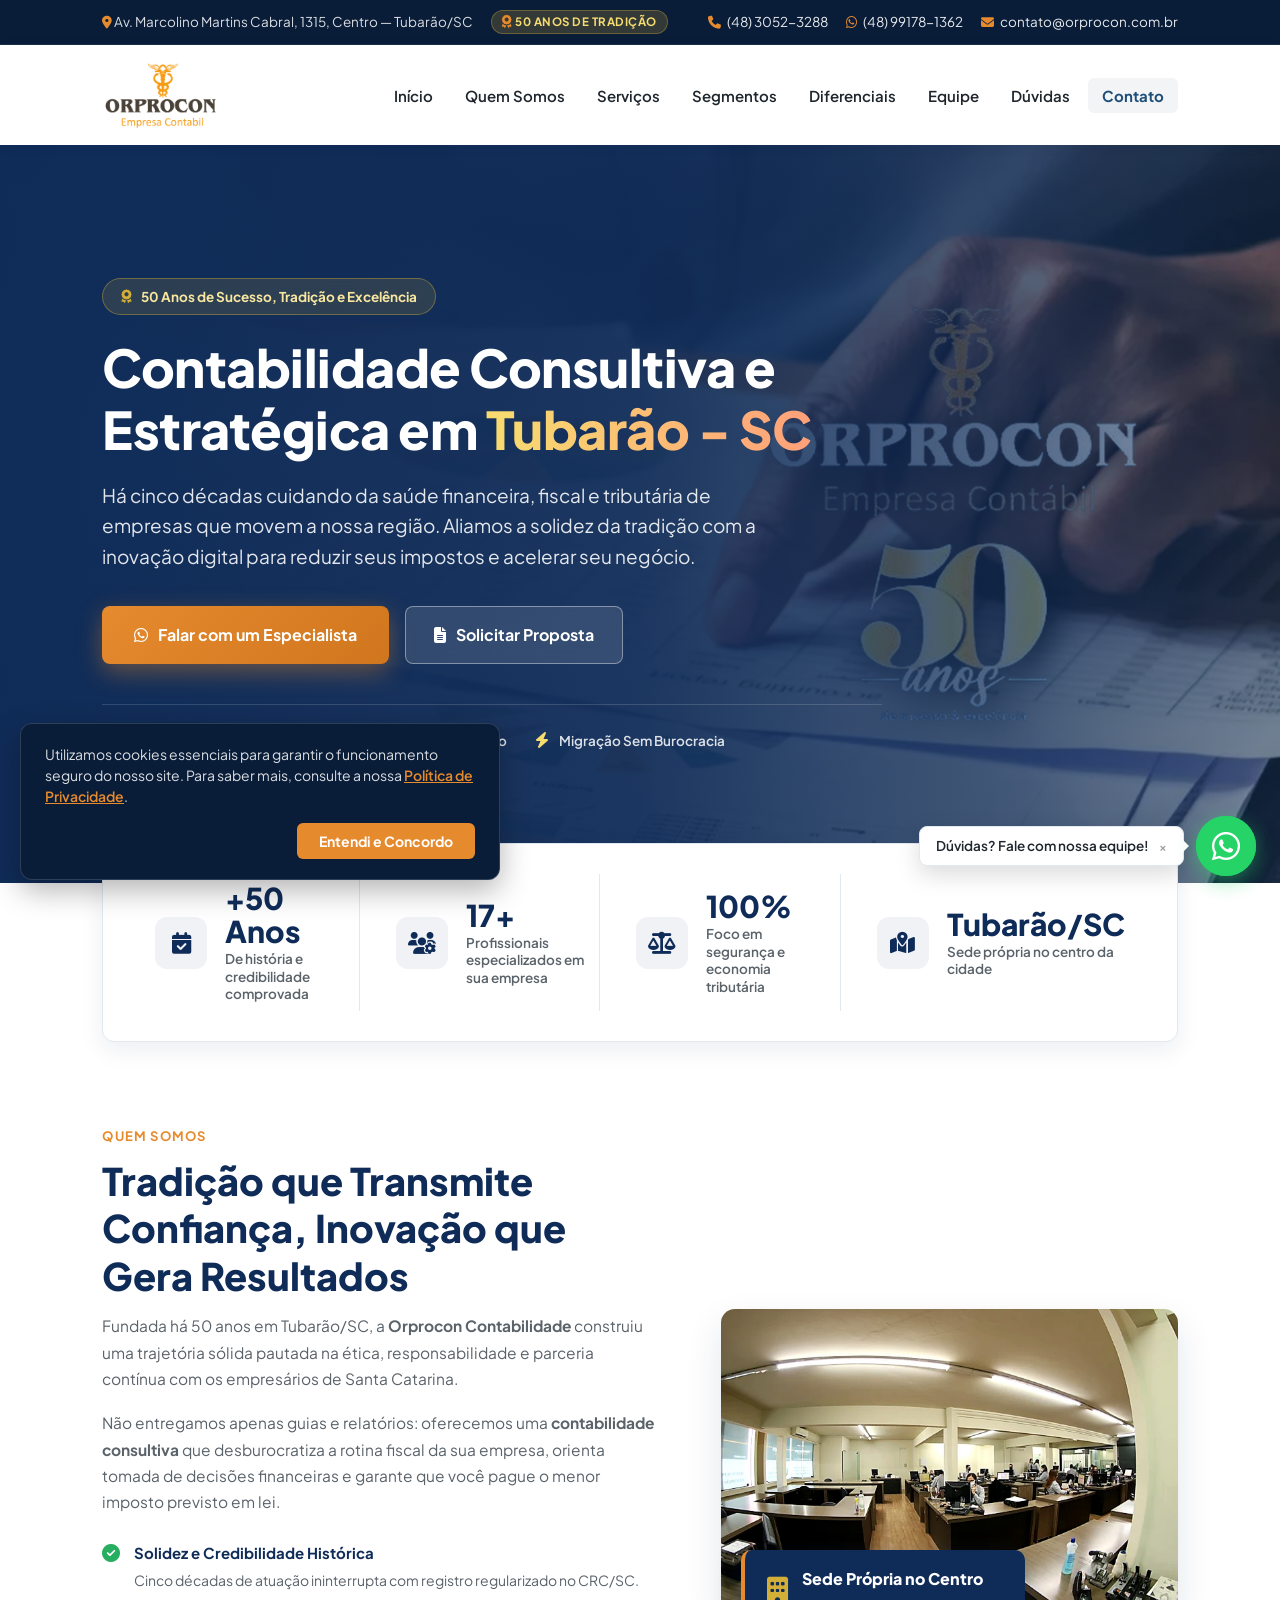
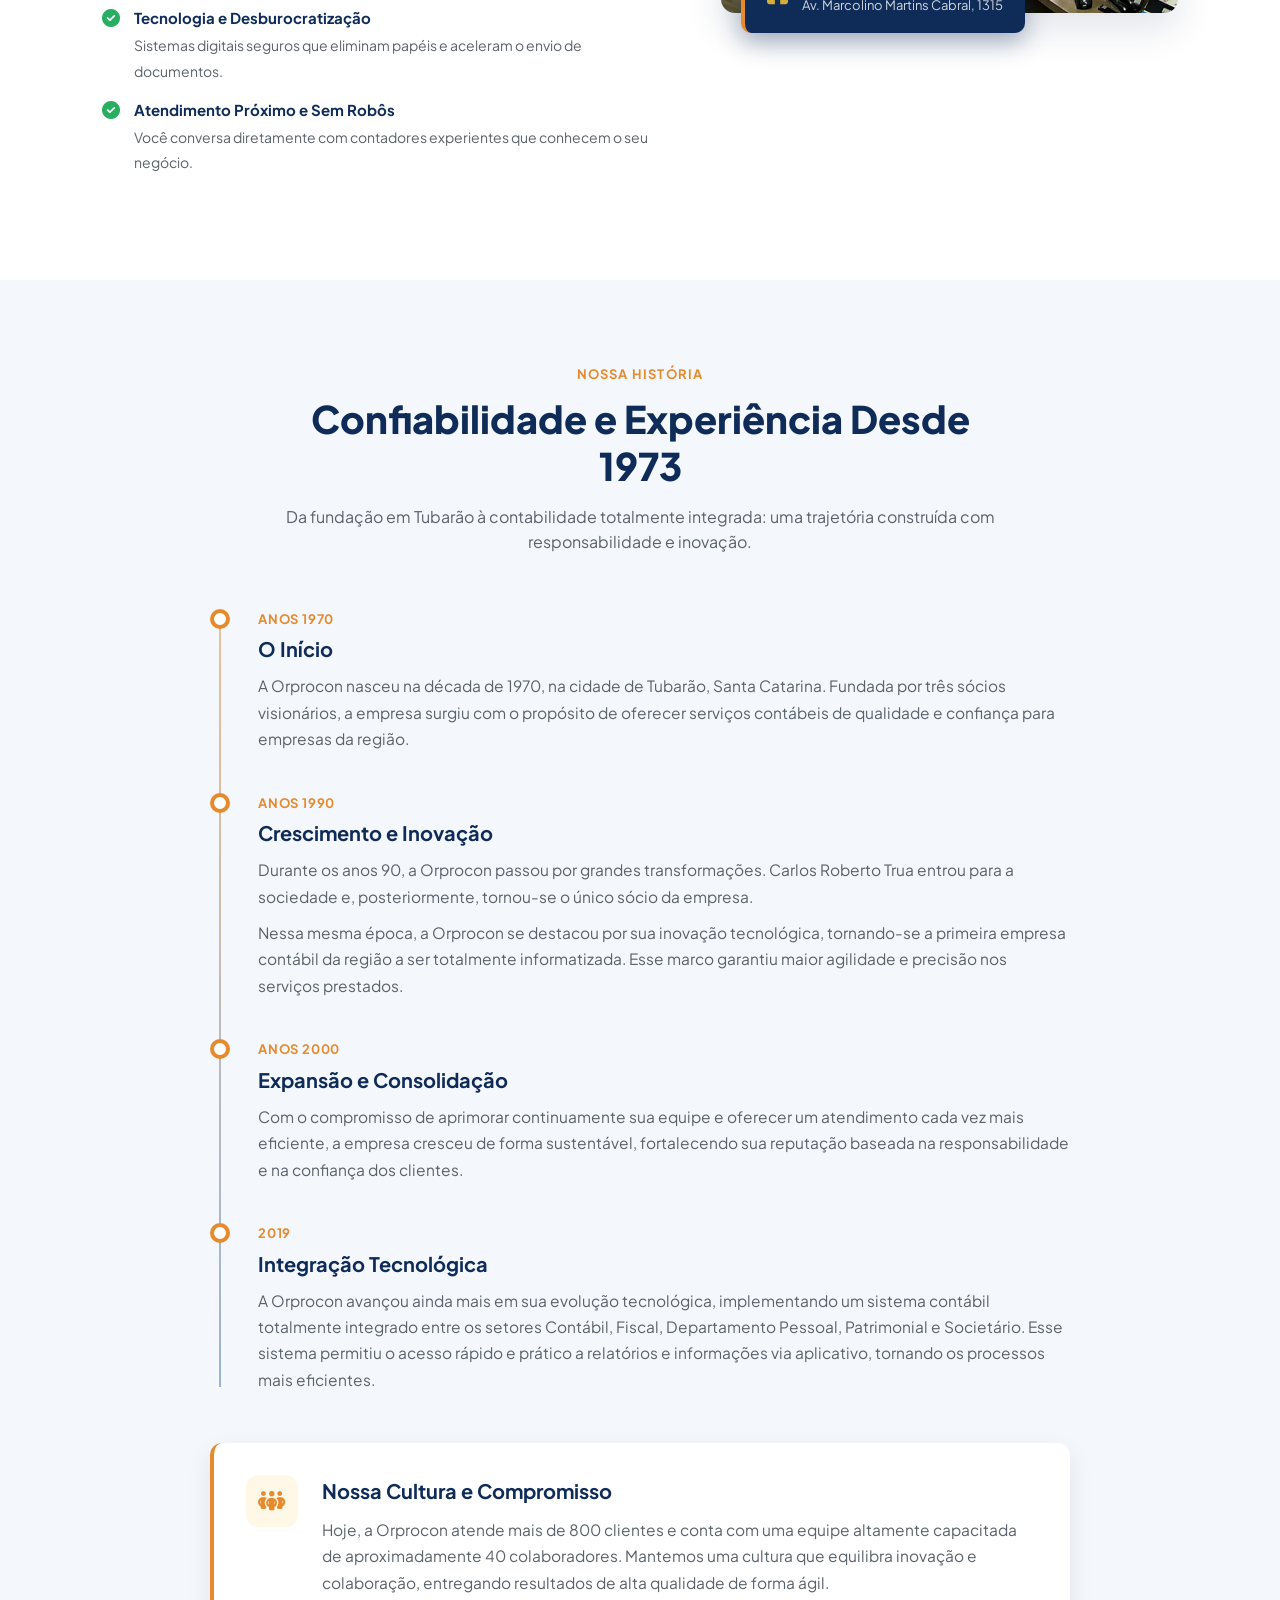
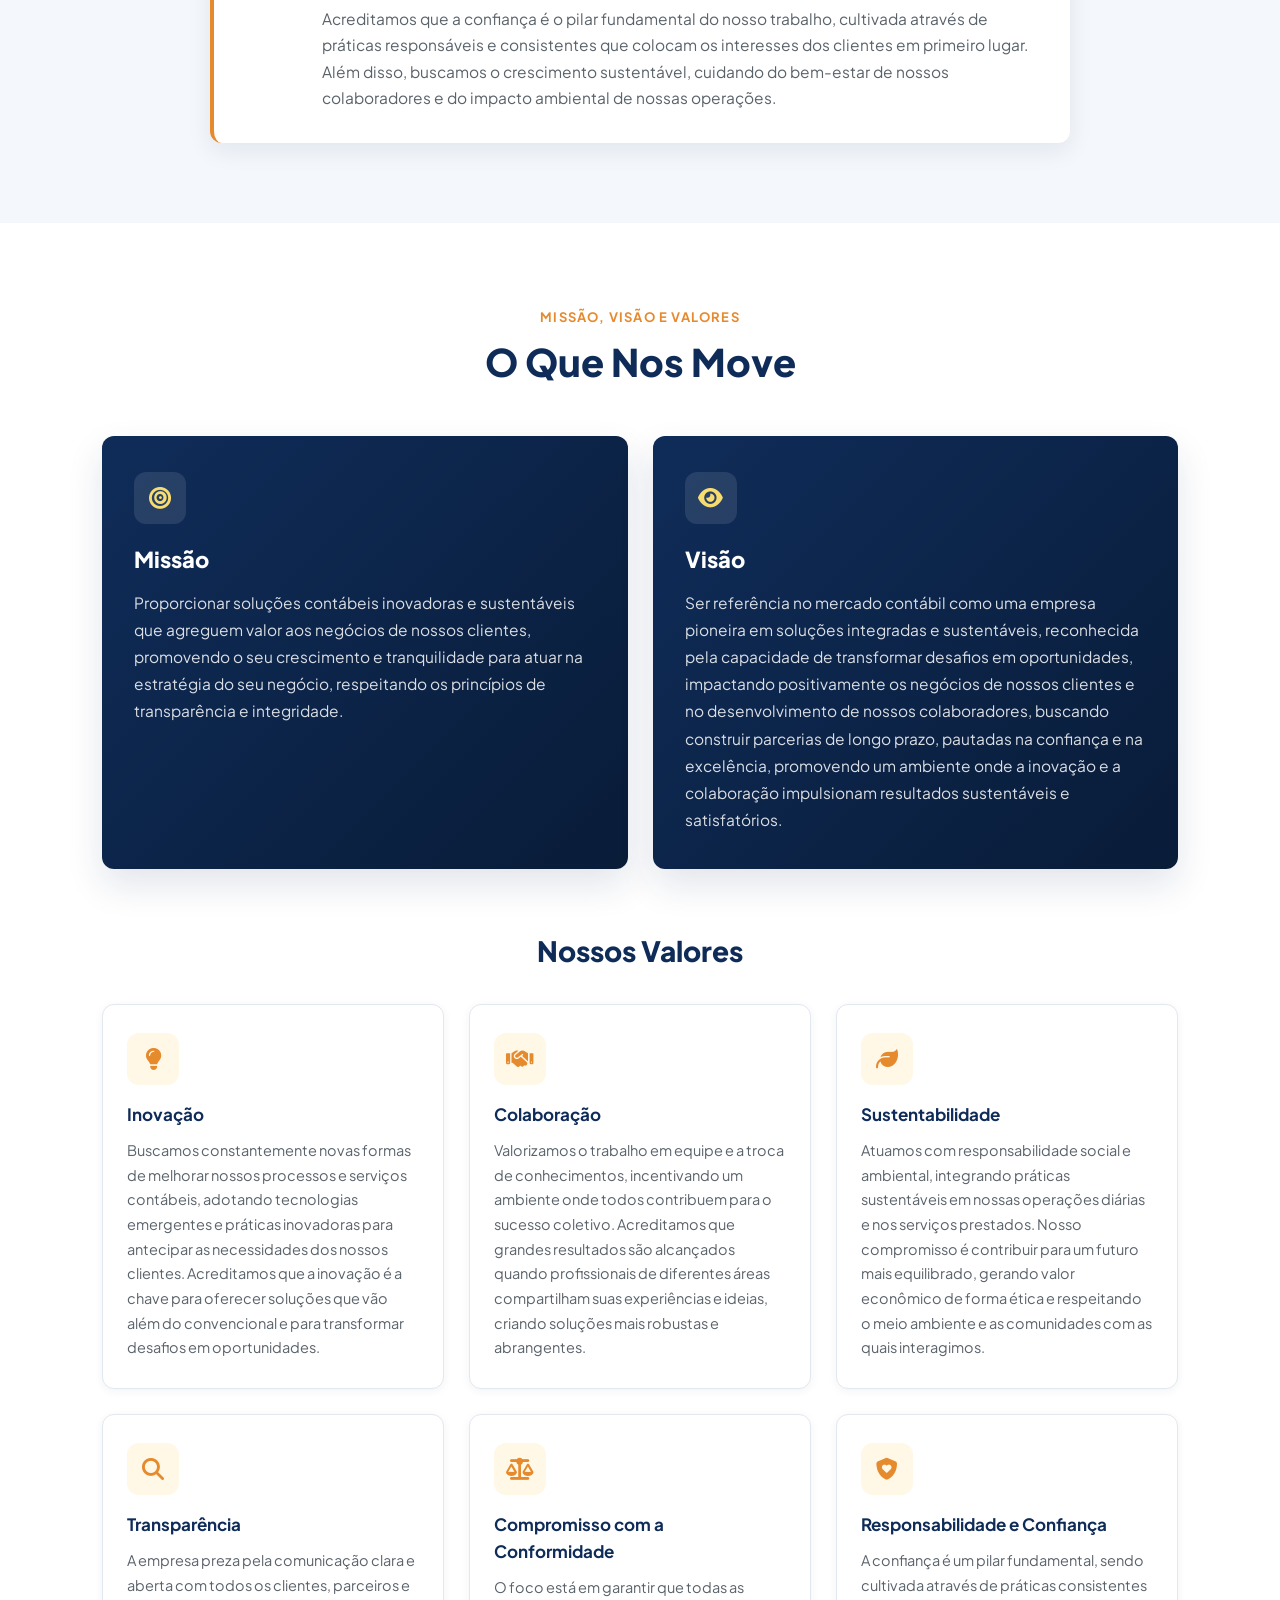
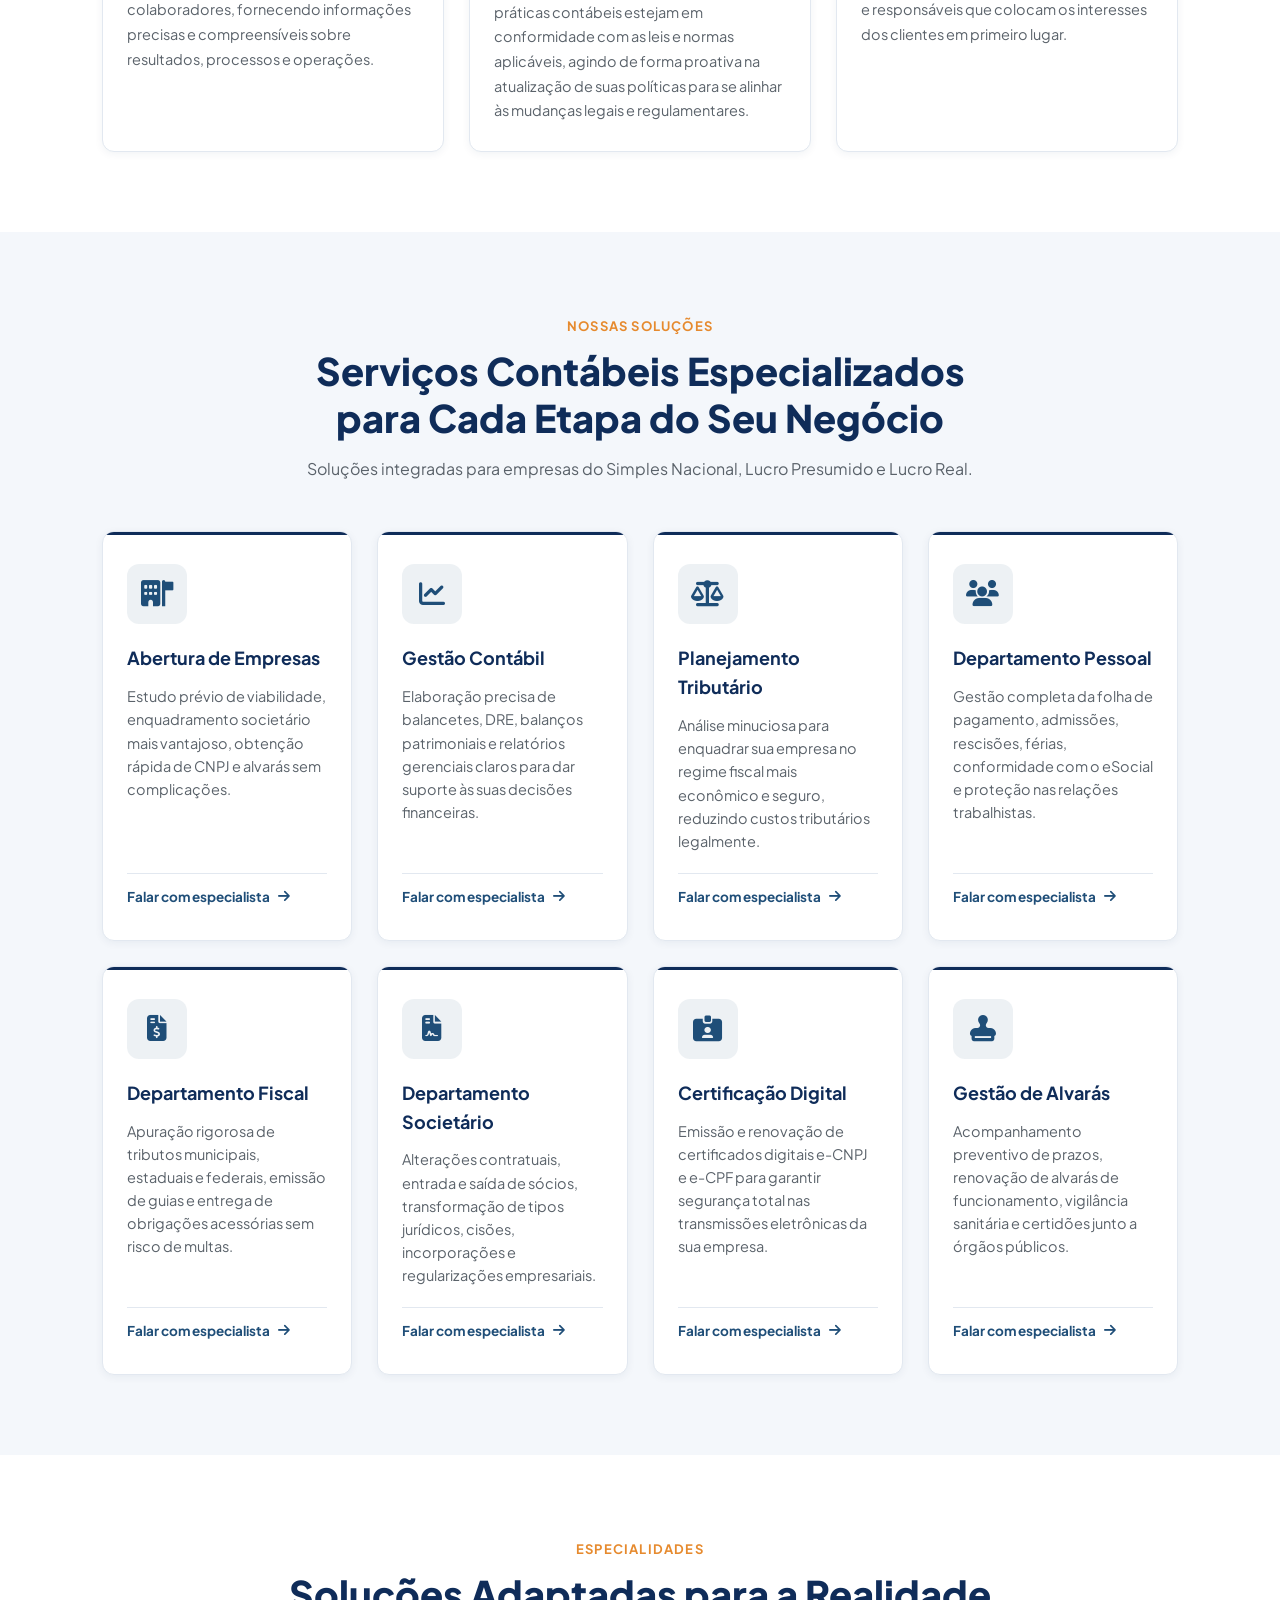
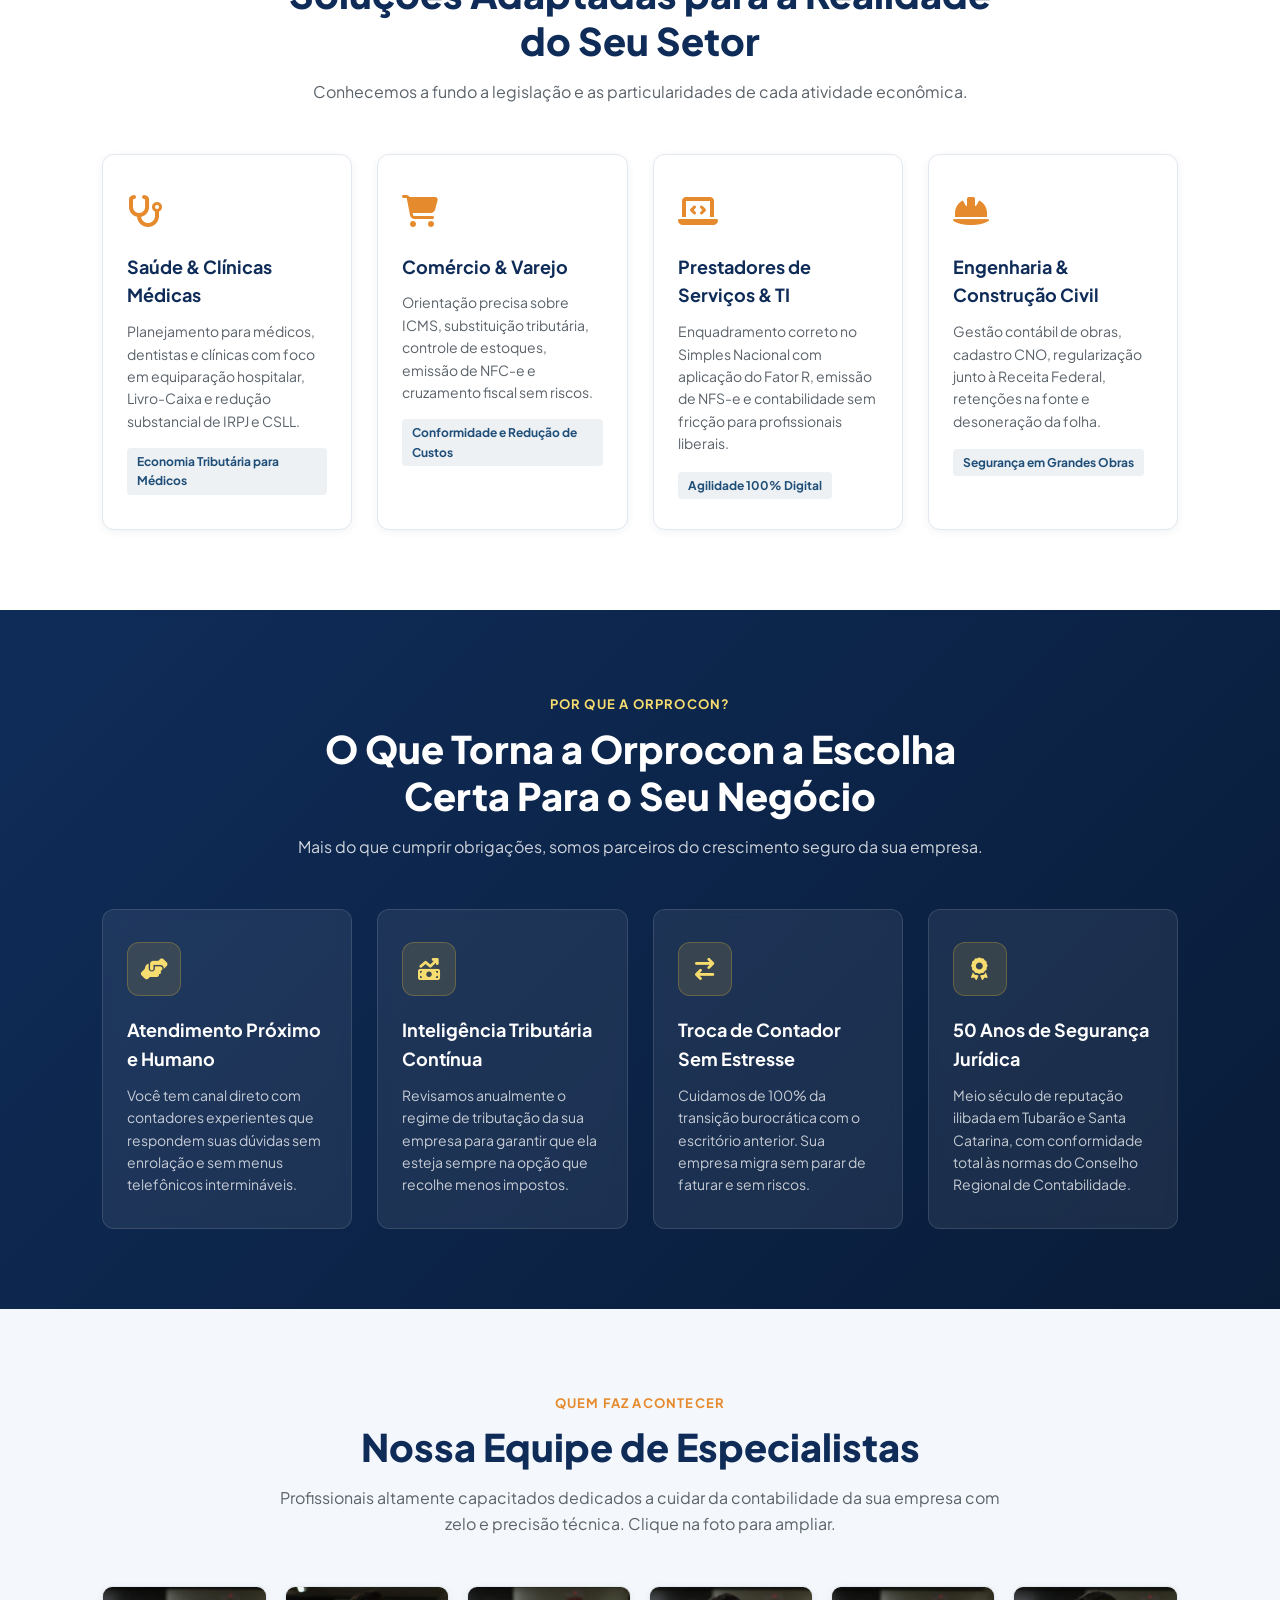
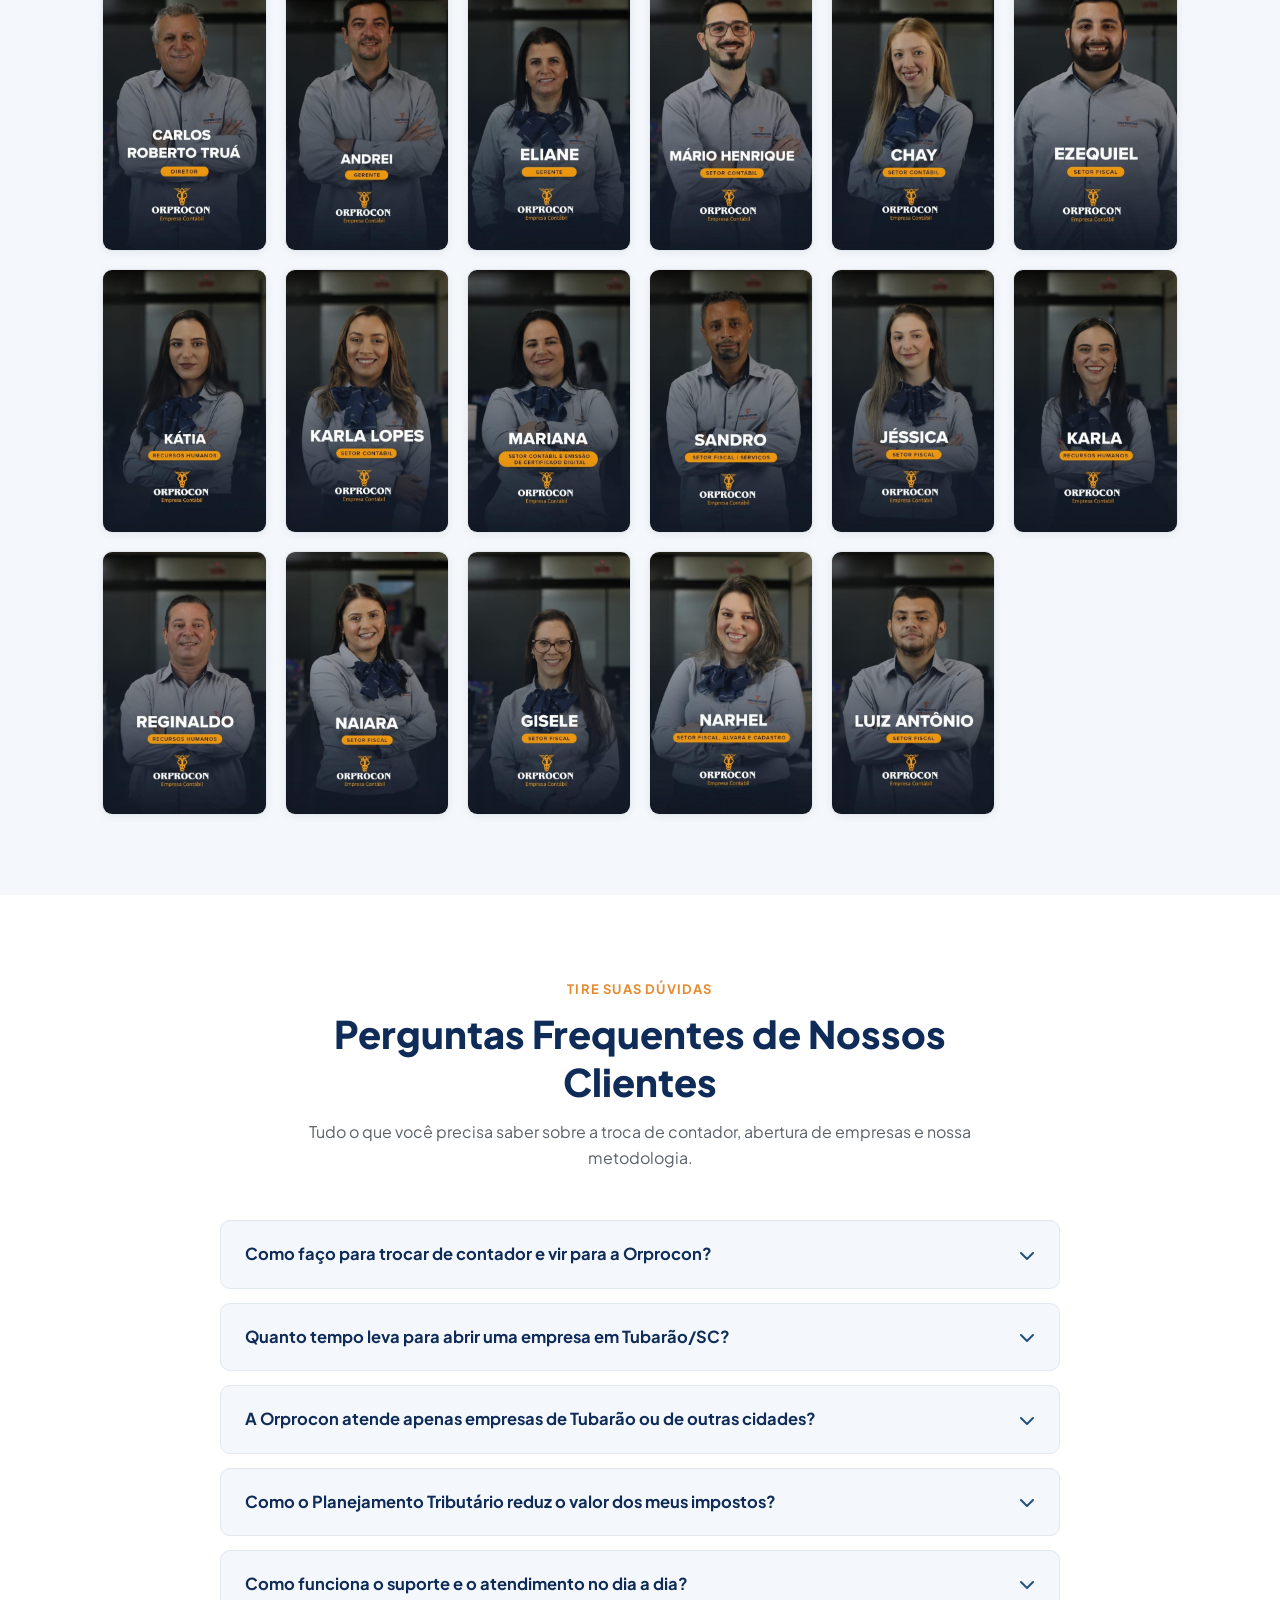
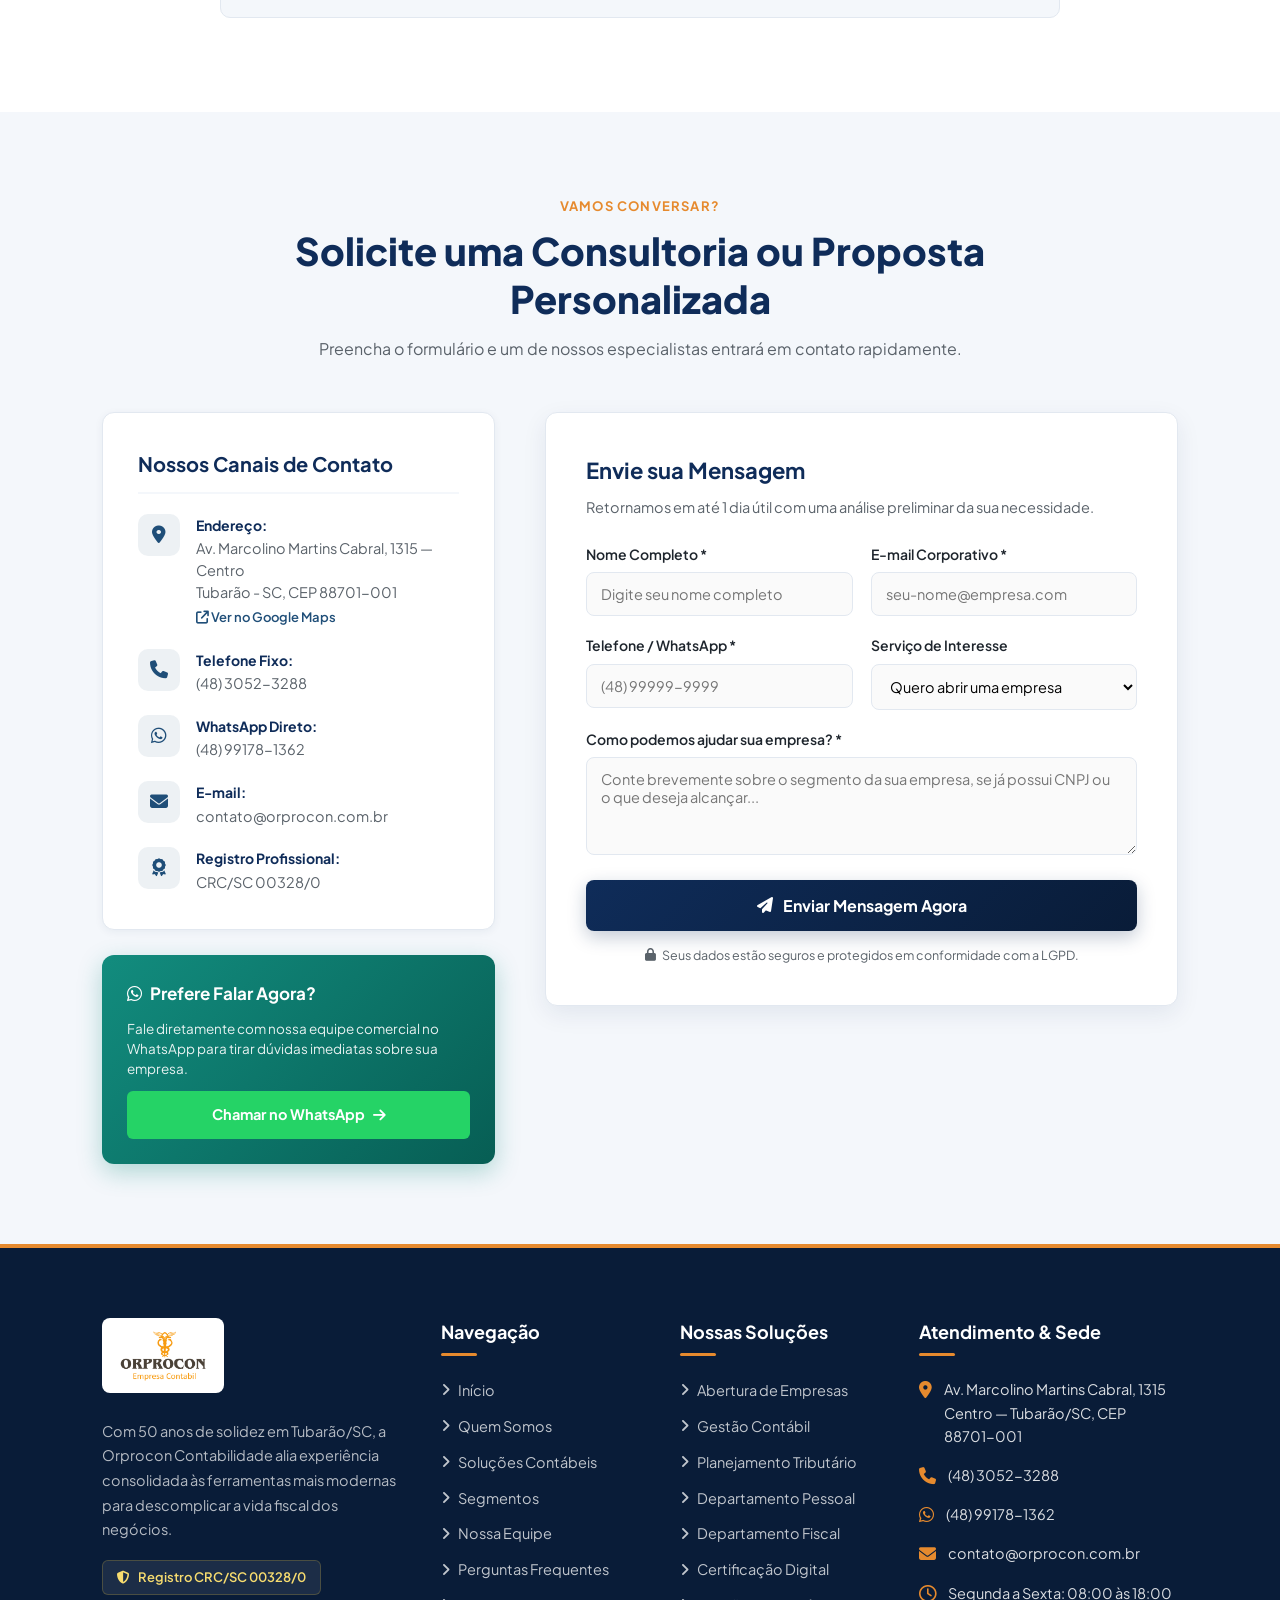
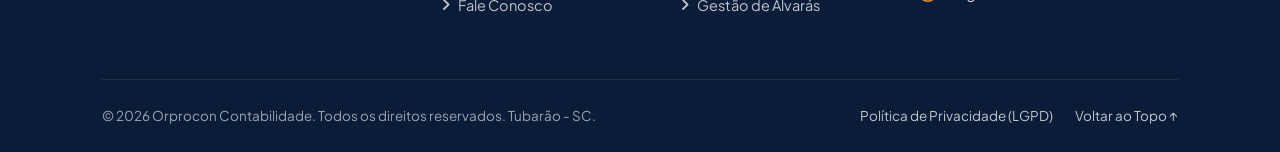
==== commit 4b8d9949: "feat: adiciona Nossa Historia e Missao, Visao e Valores (textos do Manual do Colaborador)" ====
--- a/index.html
+++ b/index.html
@@ -290,6 +290,103 @@
         </div>
     </section>
 
+    <!-- Nossa História (texto do Manual do Colaborador) -->
+    <section id="historia" class="history">
+        <div class="section-header">
+            <span class="section-tag">NOSSA HISTÓRIA</span>
+            <h2 class="section-title">Confiabilidade e Experiência Desde 1973</h2>
+            <p class="section-subtitle">Da fundação em Tubarão à contabilidade totalmente integrada: uma trajetória construída com responsabilidade e inovação.</p>
+        </div>
+
+        <ol class="history-timeline">
+            <li class="history-item">
+                <span class="history-period">Anos 1970</span>
+                <h3>O Início</h3>
+                <p>A Orprocon nasceu na década de 1970, na cidade de Tubarão, Santa Catarina. Fundada por três sócios visionários, a empresa surgiu com o propósito de oferecer serviços contábeis de qualidade e confiança para empresas da região.</p>
+            </li>
+            <li class="history-item">
+                <span class="history-period">Anos 1990</span>
+                <h3>Crescimento e Inovação</h3>
+                <p>Durante os anos 90, a Orprocon passou por grandes transformações. Carlos Roberto Trua entrou para a sociedade e, posteriormente, tornou-se o único sócio da empresa.</p>
+                <p>Nessa mesma época, a Orprocon se destacou por sua inovação tecnológica, tornando-se a primeira empresa contábil da região a ser totalmente informatizada. Esse marco garantiu maior agilidade e precisão nos serviços prestados.</p>
+            </li>
+            <li class="history-item">
+                <span class="history-period">Anos 2000</span>
+                <h3>Expansão e Consolidação</h3>
+                <p>Com o compromisso de aprimorar continuamente sua equipe e oferecer um atendimento cada vez mais eficiente, a empresa cresceu de forma sustentável, fortalecendo sua reputação baseada na responsabilidade e na confiança dos clientes.</p>
+            </li>
+            <li class="history-item">
+                <span class="history-period">2019</span>
+                <h3>Integração Tecnológica</h3>
+                <p>A Orprocon avançou ainda mais em sua evolução tecnológica, implementando um sistema contábil totalmente integrado entre os setores Contábil, Fiscal, Departamento Pessoal, Patrimonial e Societário. Esse sistema permitiu o acesso rápido e prático a relatórios e informações via aplicativo, tornando os processos mais eficientes.</p>
+            </li>
+        </ol>
+
+        <div class="history-culture">
+            <div class="history-culture-icon"><i class="fa-solid fa-people-group"></i></div>
+            <div>
+                <h3>Nossa Cultura e Compromisso</h3>
+                <p>Hoje, a Orprocon atende mais de 800 clientes e conta com uma equipe altamente capacitada de aproximadamente 40 colaboradores. Mantemos uma cultura que equilibra inovação e colaboração, entregando resultados de alta qualidade de forma ágil.</p>
+                <p>Acreditamos que a confiança é o pilar fundamental do nosso trabalho, cultivada através de práticas responsáveis e consistentes que colocam os interesses dos clientes em primeiro lugar. Além disso, buscamos o crescimento sustentável, cuidando do bem-estar de nossos colaboradores e do impacto ambiental de nossas operações.</p>
+            </div>
+        </div>
+    </section>
+
+    <!-- Missão, Visão e Valores (texto do Manual do Colaborador) -->
+    <section id="missao" class="mvv">
+        <div class="section-header">
+            <span class="section-tag">MISSÃO, VISÃO E VALORES</span>
+            <h2 class="section-title">O Que Nos Move</h2>
+        </div>
+
+        <div class="mvv-grid">
+            <div class="mvv-card">
+                <div class="mvv-icon"><i class="fa-solid fa-bullseye"></i></div>
+                <h3>Missão</h3>
+                <p>Proporcionar soluções contábeis inovadoras e sustentáveis que agreguem valor aos negócios de nossos clientes, promovendo o seu crescimento e tranquilidade para atuar na estratégia do seu negócio, respeitando os princípios de transparência e integridade.</p>
+            </div>
+            <div class="mvv-card">
+                <div class="mvv-icon"><i class="fa-solid fa-eye"></i></div>
+                <h3>Visão</h3>
+                <p>Ser referência no mercado contábil como uma empresa pioneira em soluções integradas e sustentáveis, reconhecida pela capacidade de transformar desafios em oportunidades, impactando positivamente os negócios de nossos clientes e no desenvolvimento de nossos colaboradores, buscando construir parcerias de longo prazo, pautadas na confiança e na excelência, promovendo um ambiente onde a inovação e a colaboração impulsionam resultados sustentáveis e satisfatórios.</p>
+            </div>
+        </div>
+
+        <h3 class="values-title">Nossos Valores</h3>
+        <div class="values-grid">
+            <div class="value-card">
+                <div class="value-icon"><i class="fa-solid fa-lightbulb"></i></div>
+                <h4>Inovação</h4>
+                <p>Buscamos constantemente novas formas de melhorar nossos processos e serviços contábeis, adotando tecnologias emergentes e práticas inovadoras para antecipar as necessidades dos nossos clientes. Acreditamos que a inovação é a chave para oferecer soluções que vão além do convencional e para transformar desafios em oportunidades.</p>
+            </div>
+            <div class="value-card">
+                <div class="value-icon"><i class="fa-solid fa-handshake"></i></div>
+                <h4>Colaboração</h4>
+                <p>Valorizamos o trabalho em equipe e a troca de conhecimentos, incentivando um ambiente onde todos contribuem para o sucesso coletivo. Acreditamos que grandes resultados são alcançados quando profissionais de diferentes áreas compartilham suas experiências e ideias, criando soluções mais robustas e abrangentes.</p>
+            </div>
+            <div class="value-card">
+                <div class="value-icon"><i class="fa-solid fa-leaf"></i></div>
+                <h4>Sustentabilidade</h4>
+                <p>Atuamos com responsabilidade social e ambiental, integrando práticas sustentáveis em nossas operações diárias e nos serviços prestados. Nosso compromisso é contribuir para um futuro mais equilibrado, gerando valor econômico de forma ética e respeitando o meio ambiente e as comunidades com as quais interagimos.</p>
+            </div>
+            <div class="value-card">
+                <div class="value-icon"><i class="fa-solid fa-magnifying-glass"></i></div>
+                <h4>Transparência</h4>
+                <p>A empresa preza pela comunicação clara e aberta com todos os clientes, parceiros e colaboradores, fornecendo informações precisas e compreensíveis sobre resultados, processos e operações.</p>
+            </div>
+            <div class="value-card">
+                <div class="value-icon"><i class="fa-solid fa-scale-balanced"></i></div>
+                <h4>Compromisso com a Conformidade</h4>
+                <p>O foco está em garantir que todas as práticas contábeis estejam em conformidade com as leis e normas aplicáveis, agindo de forma proativa na atualização de suas políticas para se alinhar às mudanças legais e regulamentares.</p>
+            </div>
+            <div class="value-card">
+                <div class="value-icon"><i class="fa-solid fa-shield-heart"></i></div>
+                <h4>Responsabilidade e Confiança</h4>
+                <p>A confiança é um pilar fundamental, sendo cultivada através de práticas consistentes e responsáveis que colocam os interesses dos clientes em primeiro lugar.</p>
+            </div>
+        </div>
+    </section>
+
     <!-- Serviços -->
     <section id="servicos" class="services">
         <div class="section-header">
--- a/assets/css/base.css
+++ b/assets/css/base.css
@@ -46,6 +46,15 @@
     -webkit-font-smoothing: antialiased;
 }
 
+/* Trava a rolagem lateral no celular (iOS/Android ignoram o overflow-x só no body).
+   “clip” corta o que vazar para a direita sem quebrar o header fixo (sticky). */
+@supports (overflow: clip) {
+    html,
+    body {
+        overflow-x: clip;
+    }
+}
+
 img {
     max-width: 100%;
     height: auto;
--- a/assets/css/layout.css
+++ b/assets/css/layout.css
@@ -470,6 +470,15 @@
         padding: 12px 6%;
     }
 
+    /* No mobile, o backdrop-filter do header rolado fazia o menu (position: fixed)
+       ficar preso dentro do header em vez da tela — isso empurrava a página pro lado
+       e deixava o menu cortado/branco. Aqui usamos fundo sólido no lugar do blur. */
+    header.scrolled {
+        -webkit-backdrop-filter: none;
+        backdrop-filter: none;
+        background-color: var(--white);
+    }
+
     .menu-toggle {
         display: flex;
         flex-direction: column;
@@ -507,23 +516,31 @@
     .nav-wrapper {
         position: fixed;
         top: 0;
-        right: -100%;
+        right: 0;
+        bottom: 0;
         width: 80%;
         max-width: 340px;
         height: 100vh;
+        height: 100dvh; /* altura real da tela no celular (descontando a barra do navegador) */
         background-color: var(--white);
-        box-shadow: -10px 0 30px rgba(0, 0, 0, 0.15);
+        box-shadow: none;
         flex-direction: column;
         justify-content: flex-start;
         align-items: stretch;
-        padding: 90px 24px 40px 24px;
-        transition: right 0.35s ease;
+        padding: 90px 24px calc(40px + env(safe-area-inset-bottom, 0px)) 24px;
+        transform: translateX(100%);
+        visibility: hidden;
+        transition: transform 0.35s ease, visibility 0s linear 0.35s, box-shadow 0.35s ease;
         overflow-y: auto;
+        overscroll-behavior: contain;
         z-index: 999;
     }
 
     .nav-wrapper.open {
-        right: 0;
+        transform: translateX(0);
+        visibility: visible;
+        box-shadow: -10px 0 30px rgba(0, 0, 0, 0.15);
+        transition: transform 0.35s ease, visibility 0s linear 0s, box-shadow 0.35s ease;
     }
 
     nav ul {
--- a/assets/css/home.css
+++ b/assets/css/home.css
@@ -984,6 +984,241 @@
 }
 
 /* --------------------------------------------------------------------------
+   Nossa História
+   -------------------------------------------------------------------------- */
+.history {
+    background-color: var(--light-bg);
+}
+
+.history-timeline {
+    list-style: none;
+    max-width: 860px;
+    margin: 0 auto;
+    padding: 0;
+    position: relative;
+}
+
+.history-timeline::before {
+    content: "";
+    position: absolute;
+    top: 6px;
+    bottom: 6px;
+    left: 9px;
+    width: 2px;
+    background: linear-gradient(180deg, var(--accent-color), var(--secondary-light));
+    opacity: 0.5;
+}
+
+.history-item {
+    position: relative;
+    padding: 0 0 36px 48px;
+}
+
+.history-item:last-child {
+    padding-bottom: 0;
+}
+
+.history-item::before {
+    content: "";
+    position: absolute;
+    left: 0;
+    top: 4px;
+    width: 20px;
+    height: 20px;
+    border-radius: 50%;
+    background-color: var(--white);
+    border: 4px solid var(--accent-color);
+    box-sizing: border-box;
+}
+
+.history-period {
+    display: inline-block;
+    font-size: 13px;
+    font-weight: 700;
+    letter-spacing: 0.8px;
+    text-transform: uppercase;
+    color: var(--accent-color);
+    margin-bottom: 4px;
+}
+
+.history-item h3 {
+    font-size: 20px;
+    color: var(--primary-color);
+    font-weight: 700;
+    margin-bottom: 8px;
+}
+
+.history-item p {
+    color: var(--muted-text);
+    font-size: 15.5px;
+    line-height: 1.7;
+}
+
+.history-item p + p {
+    margin-top: 10px;
+}
+
+.history-culture {
+    max-width: 860px;
+    margin: 50px auto 0 auto;
+    display: flex;
+    gap: 24px;
+    align-items: flex-start;
+    background-color: var(--white);
+    border-left: 4px solid var(--accent-color);
+    border-radius: 12px;
+    padding: 32px;
+    box-shadow: var(--shadow-md);
+}
+
+.history-culture-icon,
+.mvv-icon,
+.value-icon {
+    flex-shrink: 0;
+    width: 52px;
+    height: 52px;
+    border-radius: 12px;
+    display: flex;
+    align-items: center;
+    justify-content: center;
+    font-size: 22px;
+    background-color: var(--gold-light);
+    color: var(--accent-color);
+}
+
+.history-culture h3 {
+    font-size: 20px;
+    color: var(--primary-color);
+    font-weight: 700;
+    margin-bottom: 10px;
+}
+
+.history-culture p {
+    color: var(--muted-text);
+    font-size: 15.5px;
+    line-height: 1.7;
+}
+
+.history-culture p + p {
+    margin-top: 10px;
+}
+
+/* --------------------------------------------------------------------------
+   Missão, Visão e Valores
+   -------------------------------------------------------------------------- */
+.mvv {
+    background-color: var(--white);
+}
+
+.mvv-grid {
+    display: grid;
+    grid-template-columns: repeat(2, 1fr);
+    gap: 25px;
+    max-width: 1100px;
+    margin: 0 auto;
+}
+
+.mvv-card {
+    background: linear-gradient(135deg, var(--primary-color) 0%, var(--primary-dark) 100%);
+    color: var(--white);
+    border-radius: 12px;
+    padding: 36px 32px;
+    box-shadow: var(--shadow-lg);
+}
+
+.mvv-card .mvv-icon {
+    background-color: rgba(255, 255, 255, 0.1);
+    color: #F7DC6F;
+    margin-bottom: 18px;
+}
+
+.mvv-card h3 {
+    font-size: 22px;
+    font-weight: 800;
+    margin-bottom: 12px;
+}
+
+.mvv-card p {
+    color: rgba(255, 255, 255, 0.85);
+    font-size: 15.5px;
+    line-height: 1.75;
+}
+
+.values-title {
+    text-align: center;
+    font-size: clamp(22px, 2.4vw, 28px);
+    color: var(--primary-color);
+    font-weight: 800;
+    margin: 60px 0 30px 0;
+}
+
+.values-grid {
+    display: grid;
+    grid-template-columns: repeat(3, 1fr);
+    gap: 25px;
+    max-width: 1100px;
+    margin: 0 auto;
+}
+
+.value-card {
+    background-color: var(--card-bg);
+    border: 1px solid var(--border-color);
+    border-radius: 12px;
+    padding: 28px 24px;
+    box-shadow: var(--shadow-sm);
+    transition: var(--transition);
+}
+
+.value-card:hover {
+    transform: translateY(-4px);
+    box-shadow: var(--shadow-md);
+    border-color: var(--accent-color);
+}
+
+.value-card .value-icon {
+    margin-bottom: 16px;
+}
+
+.value-card h4 {
+    font-size: 17px;
+    color: var(--primary-color);
+    font-weight: 700;
+    margin-bottom: 10px;
+}
+
+.value-card p {
+    color: var(--muted-text);
+    font-size: 14.5px;
+    line-height: 1.7;
+}
+
+@media (max-width: 1000px) {
+    .values-grid {
+        grid-template-columns: repeat(2, 1fr);
+    }
+}
+
+@media (max-width: 768px) {
+    .mvv-grid,
+    .values-grid {
+        grid-template-columns: 1fr;
+    }
+
+    .mvv-card {
+        padding: 28px 22px;
+    }
+
+    .history-culture {
+        flex-direction: column;
+        padding: 24px 20px;
+    }
+
+    .values-title {
+        margin-top: 45px;
+    }
+}
+
+/* --------------------------------------------------------------------------
    Responsividade (Tablets e Mobiles)
    -------------------------------------------------------------------------- */
 @media (max-width: 1200px) {
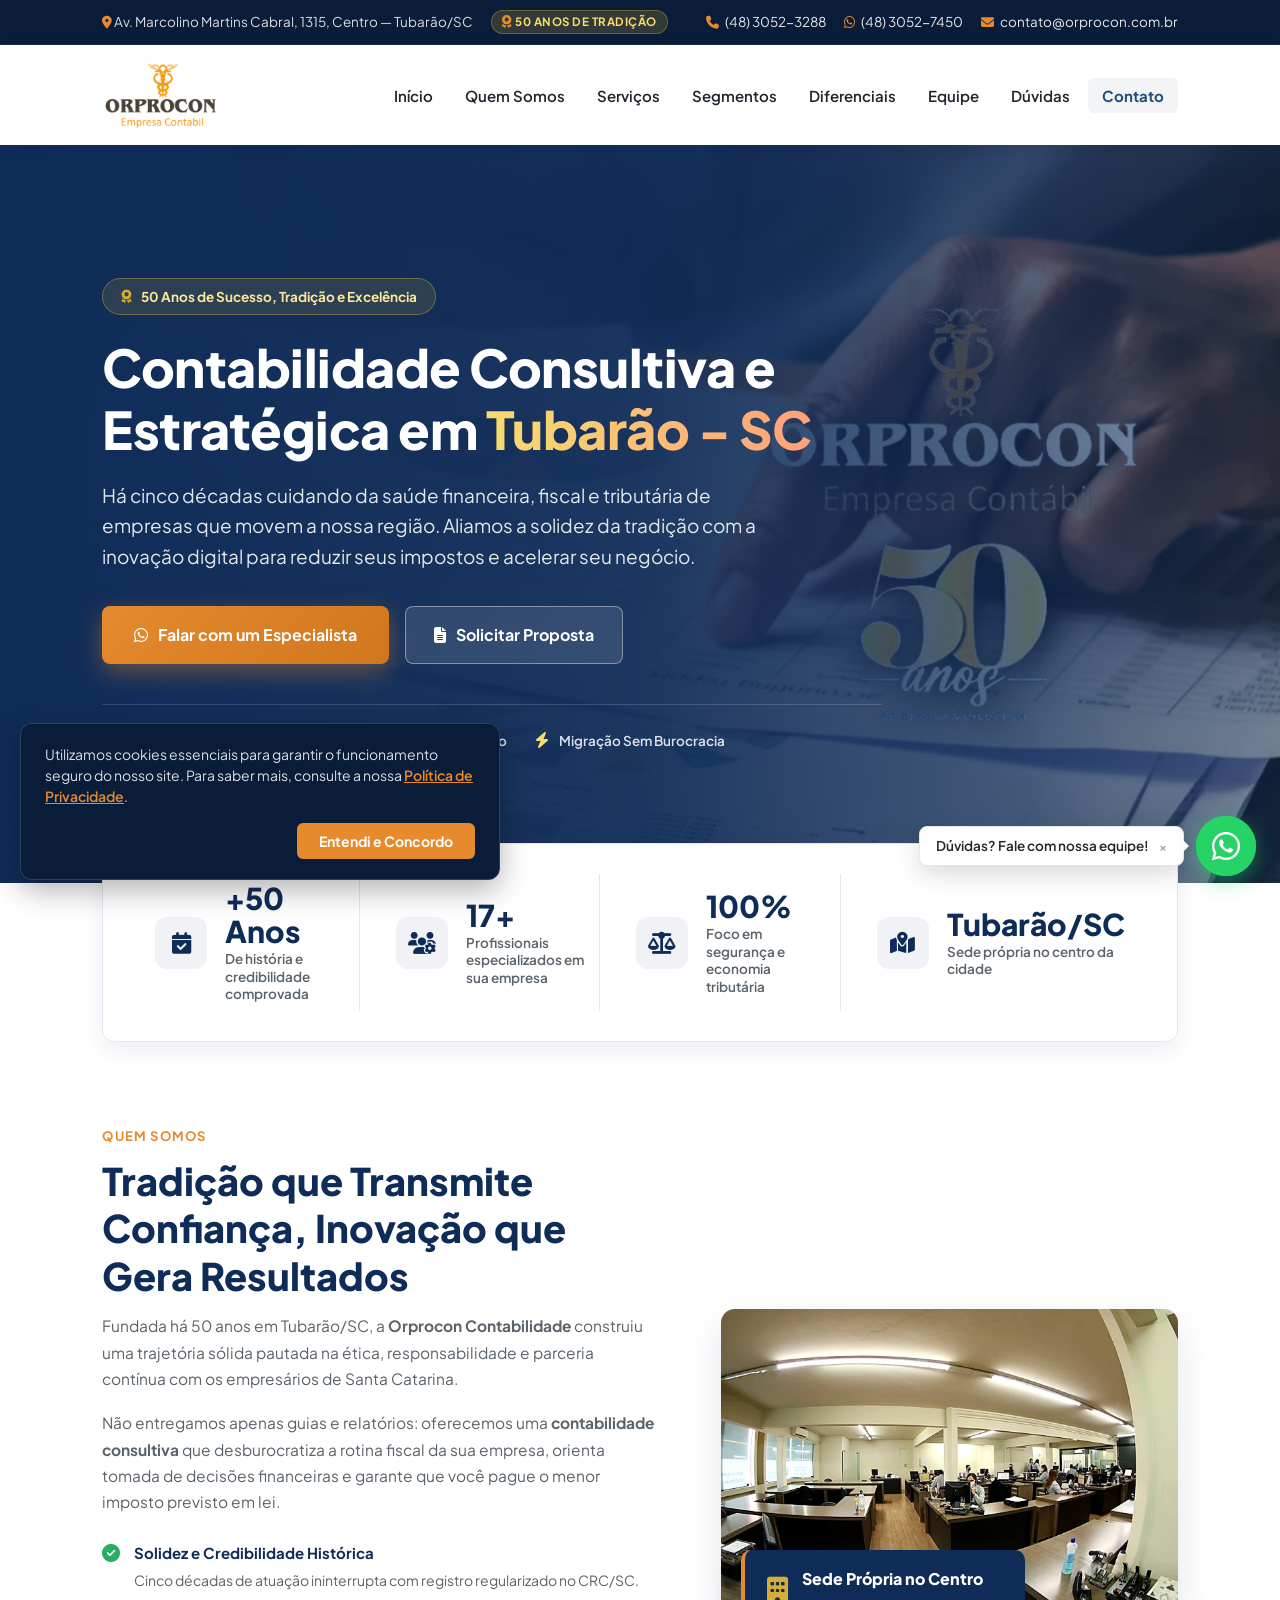
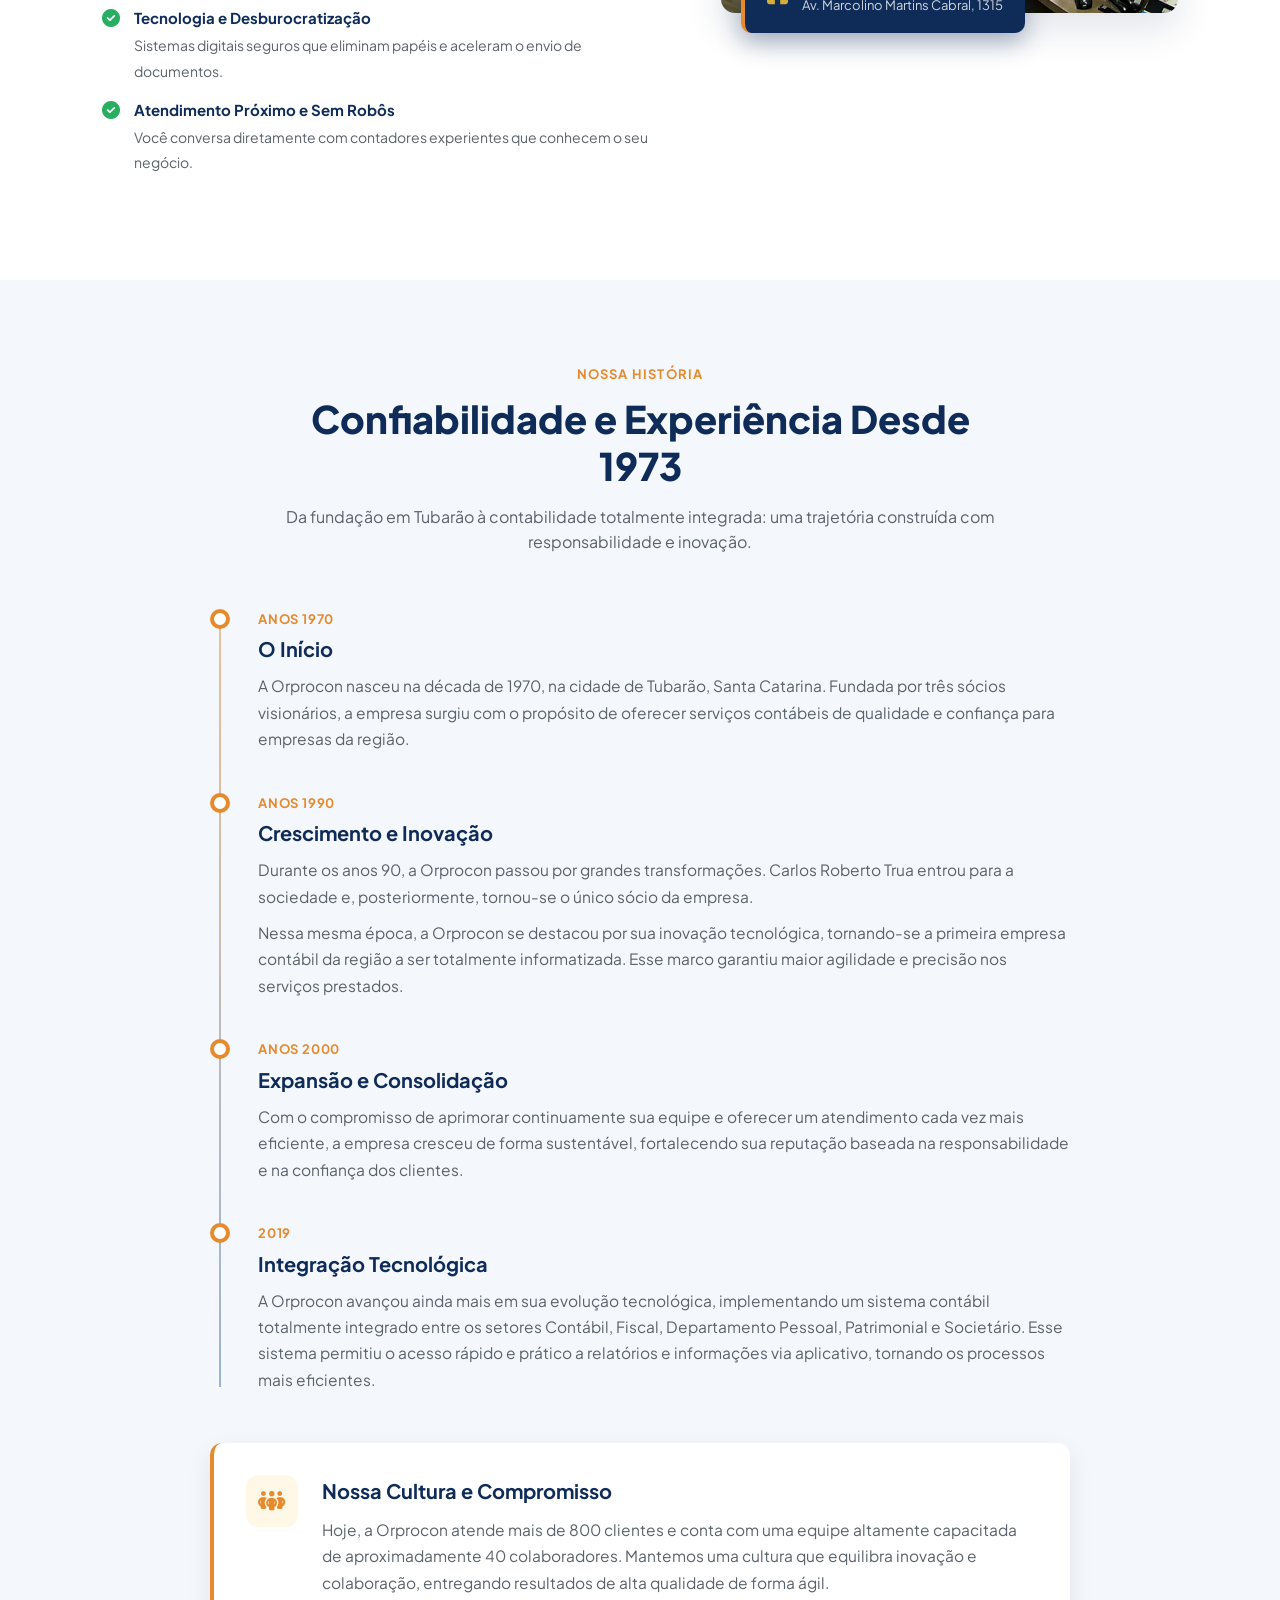
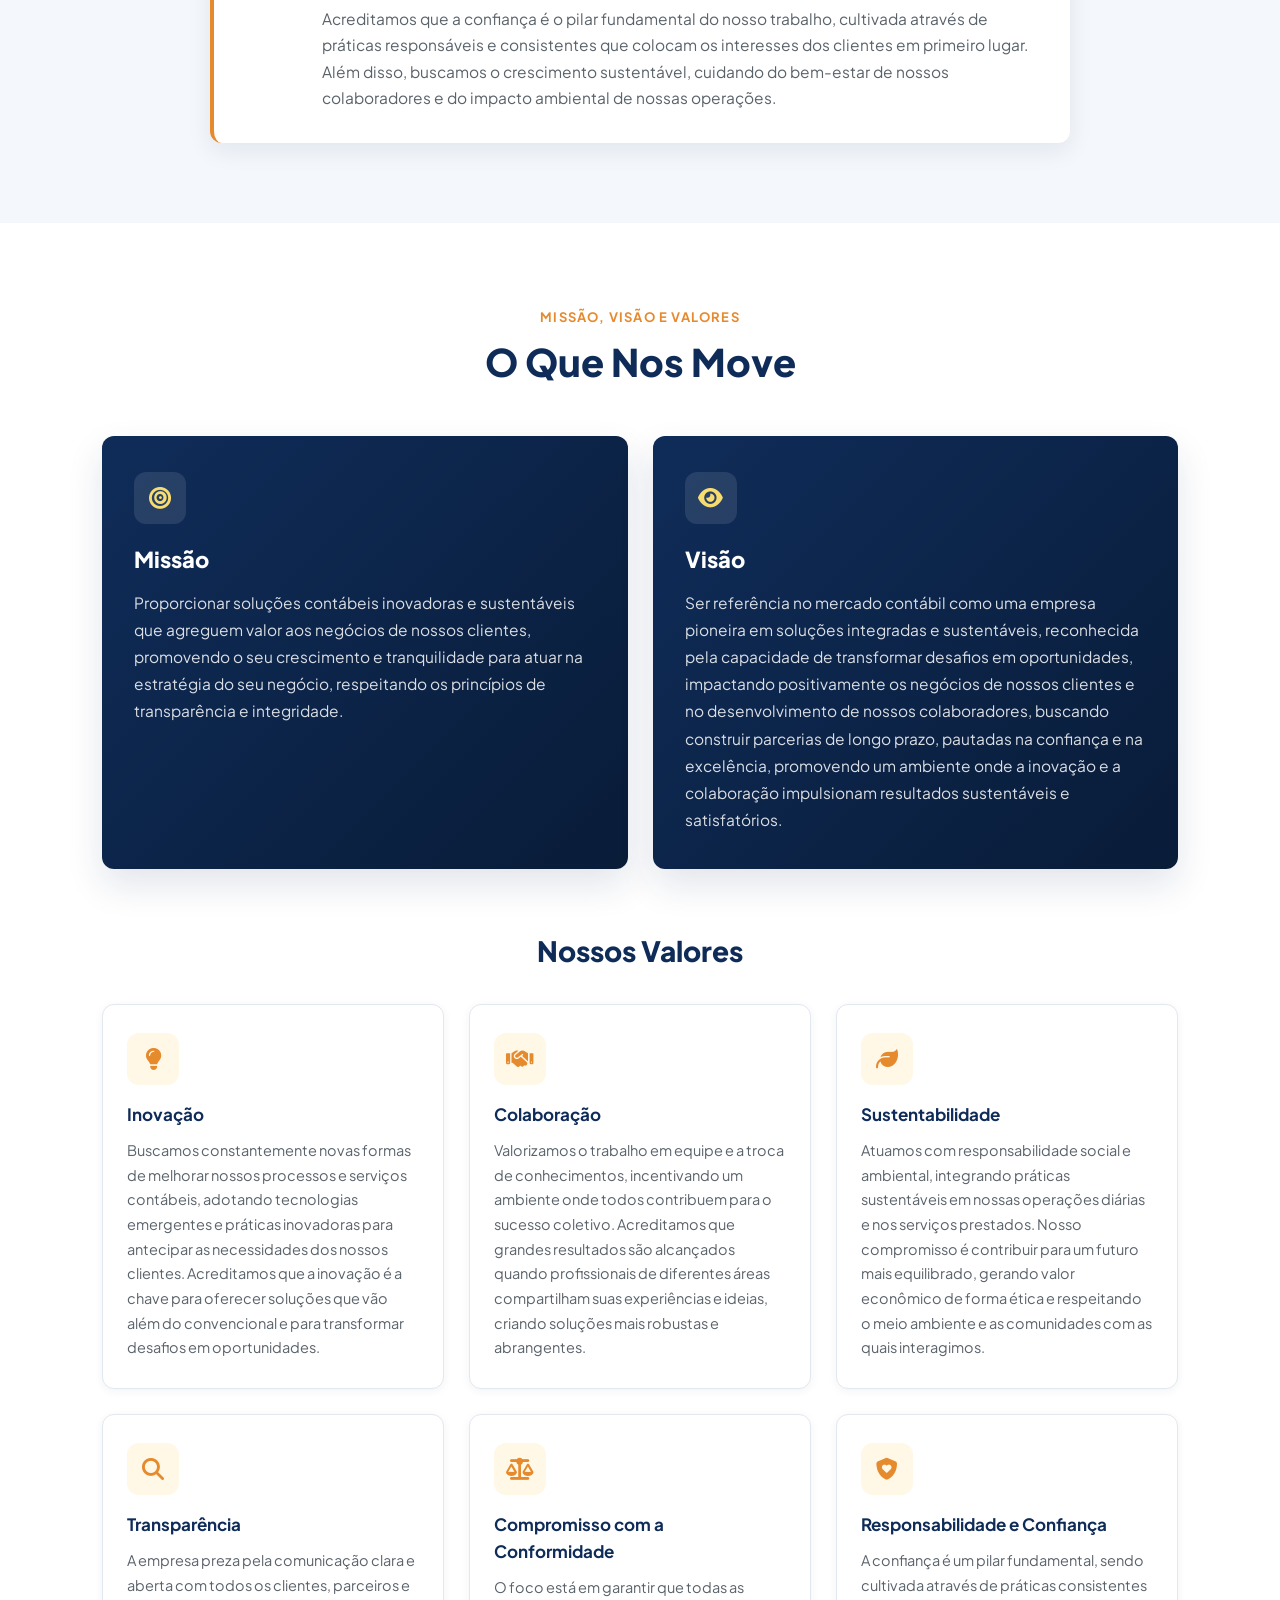
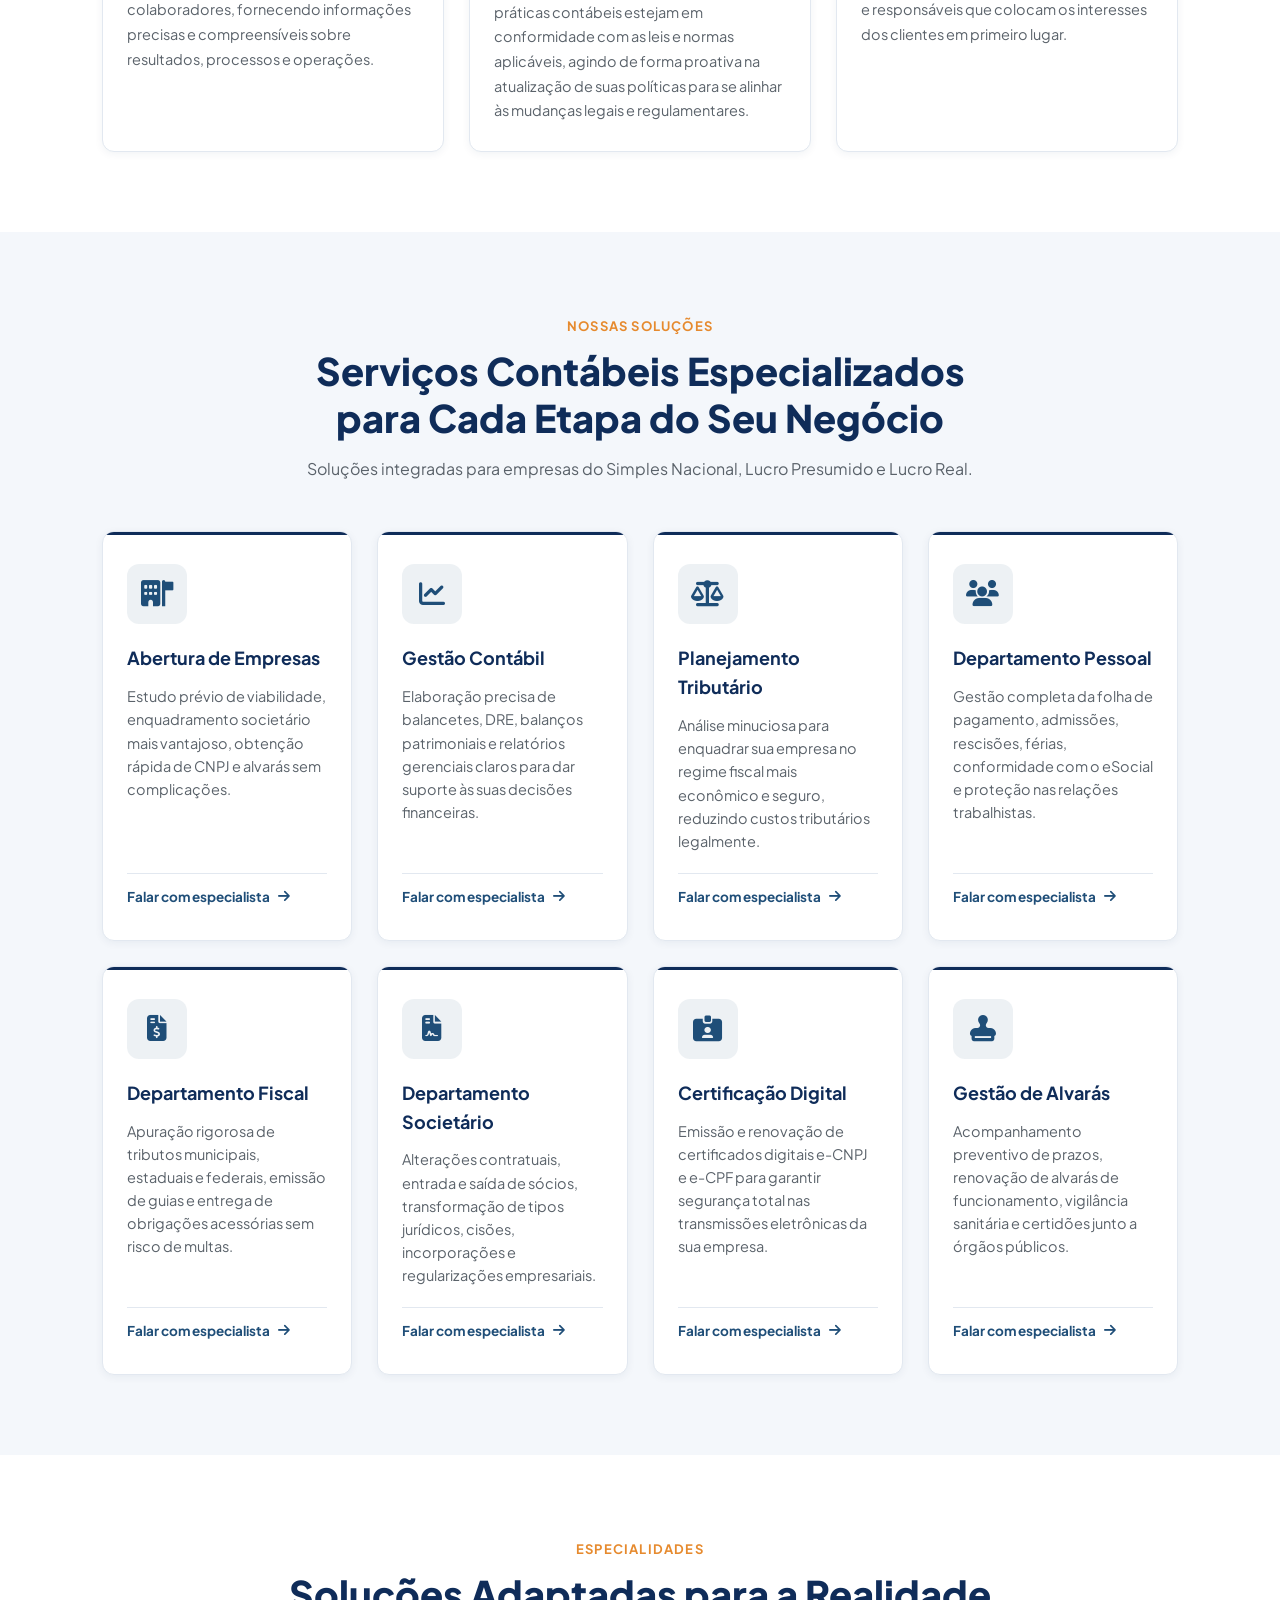
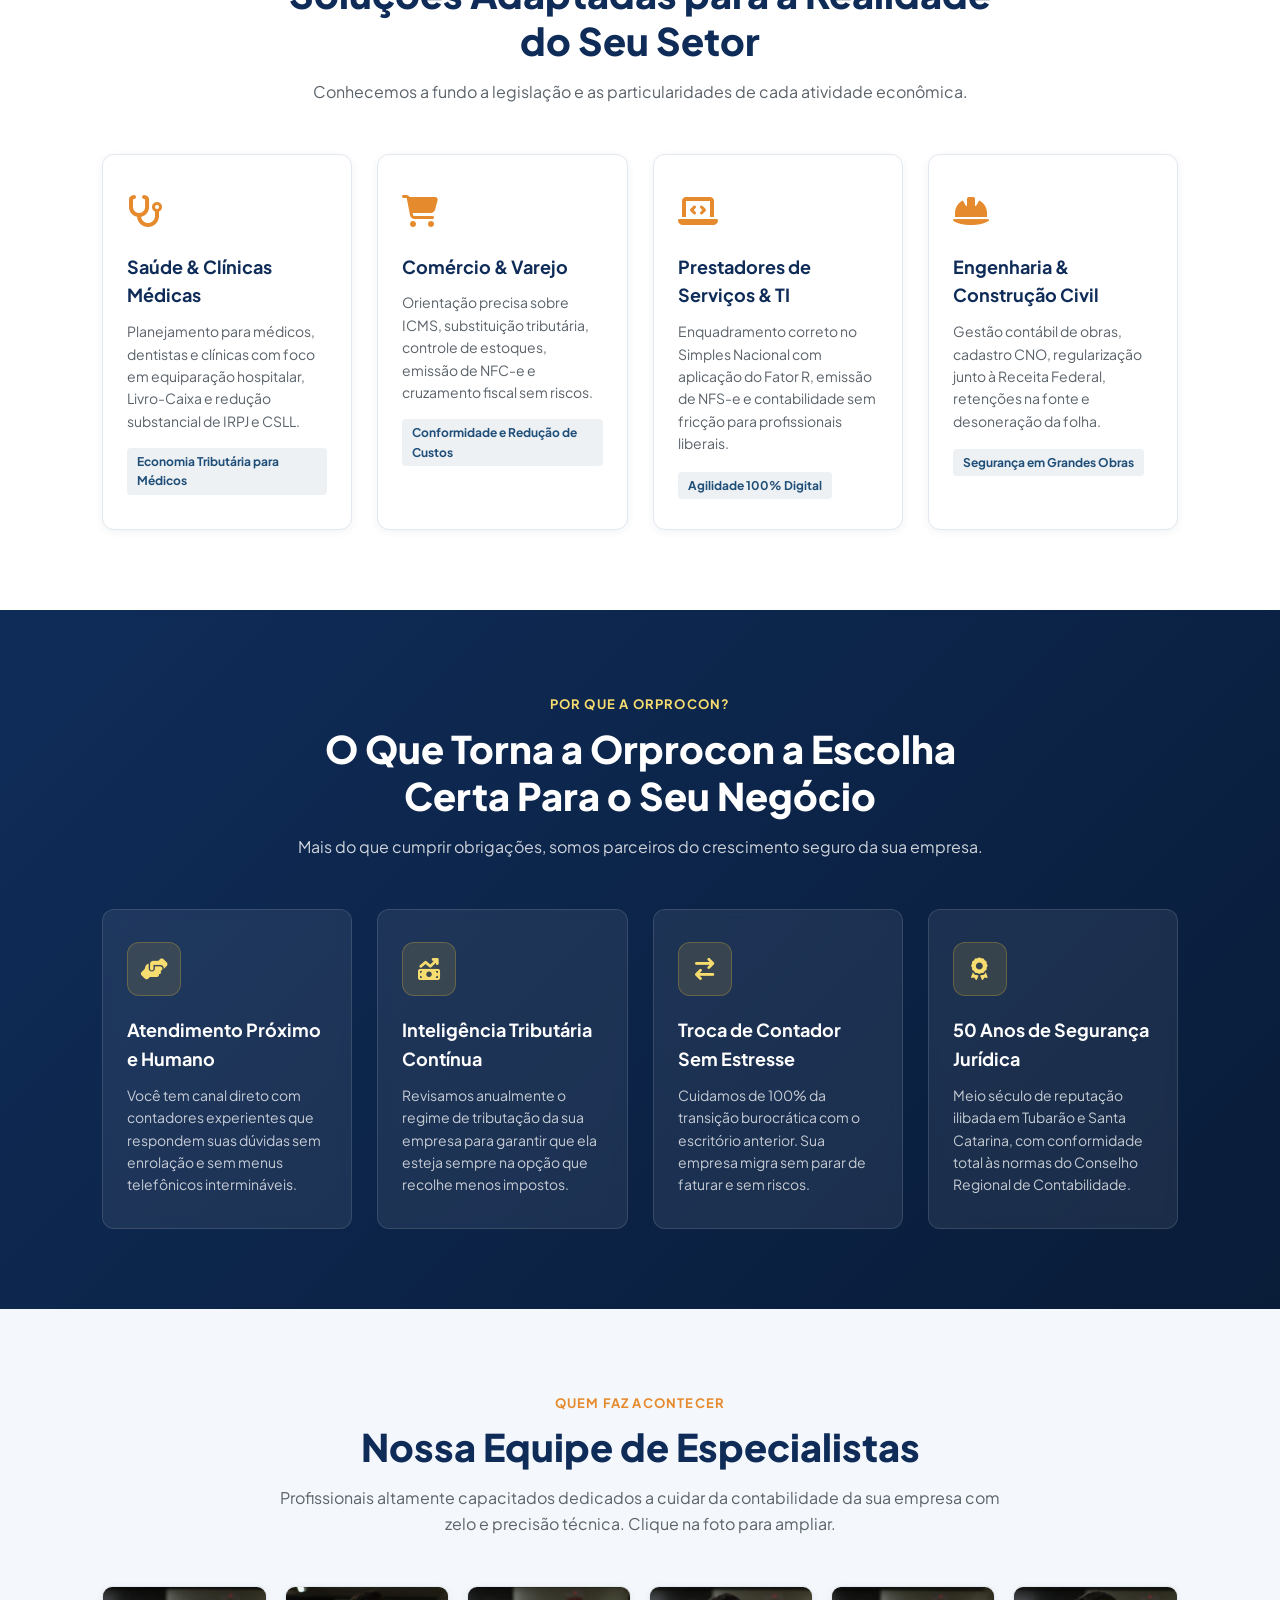
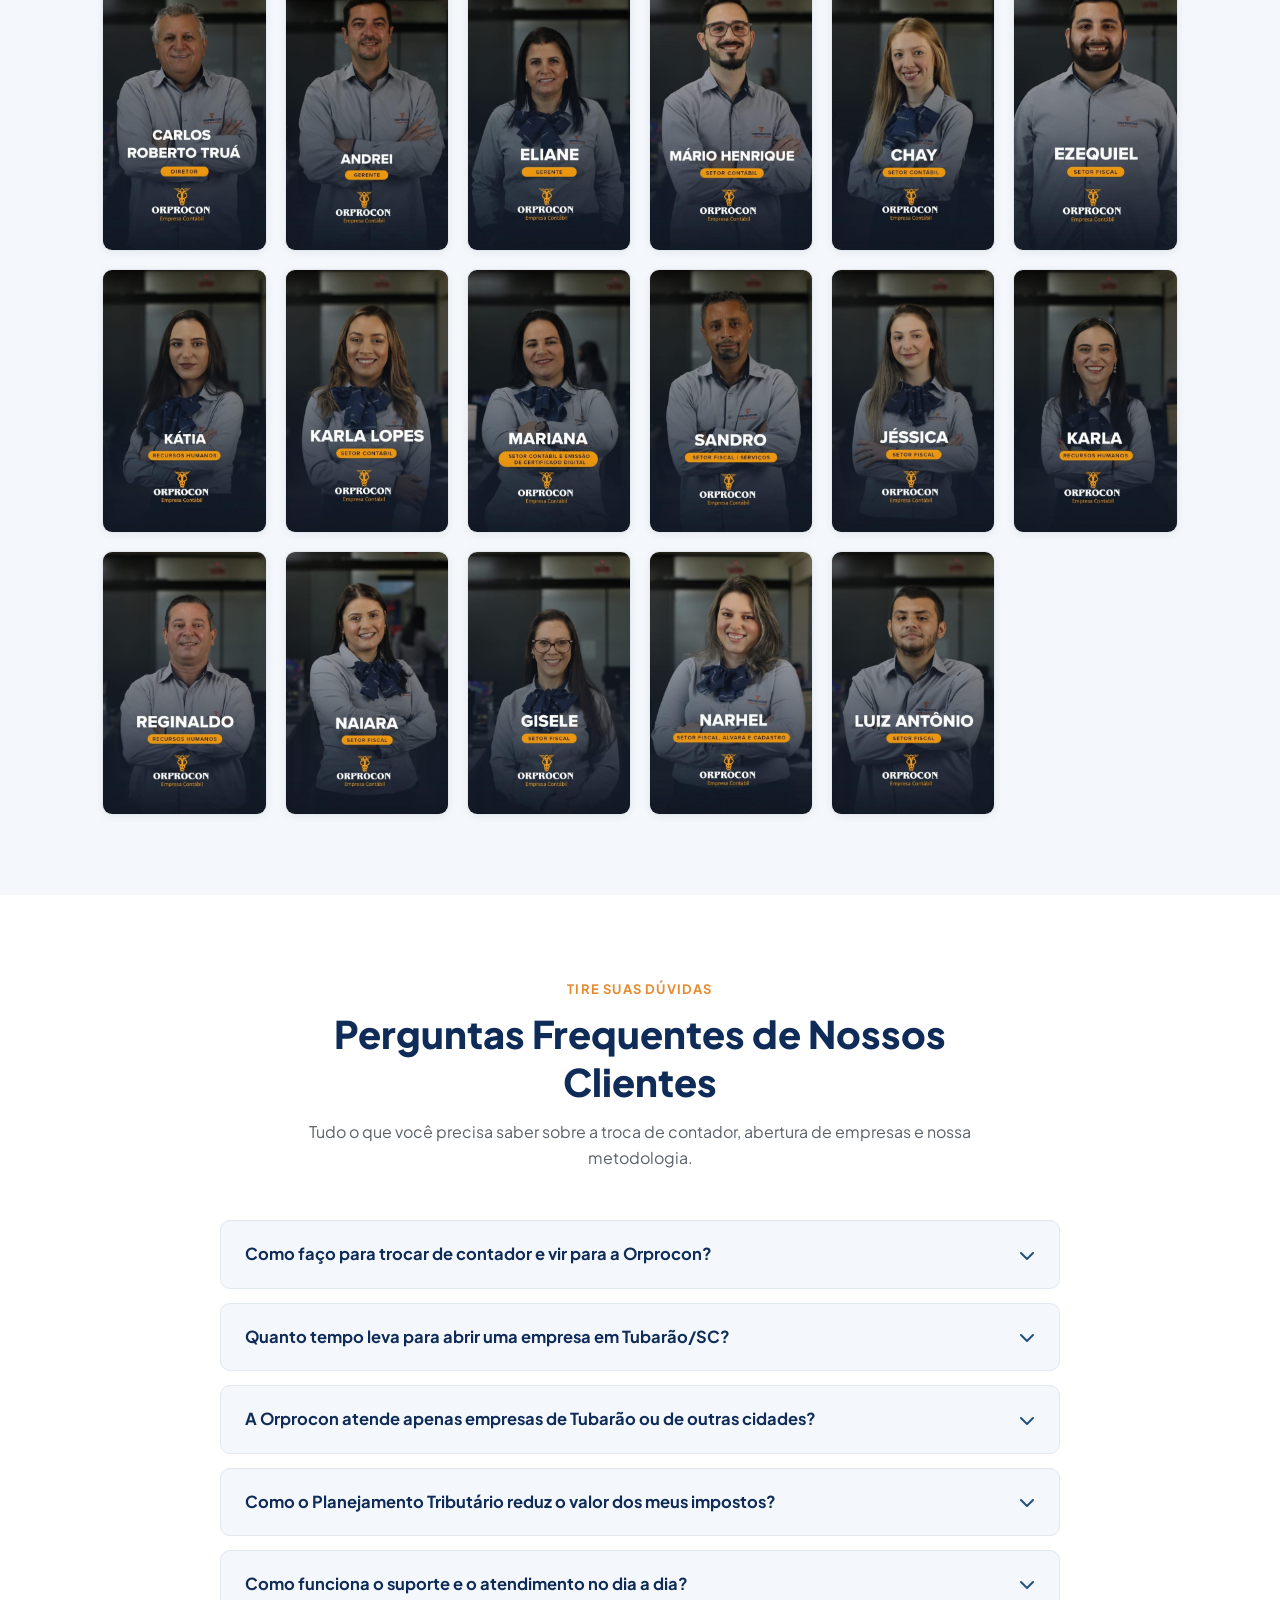
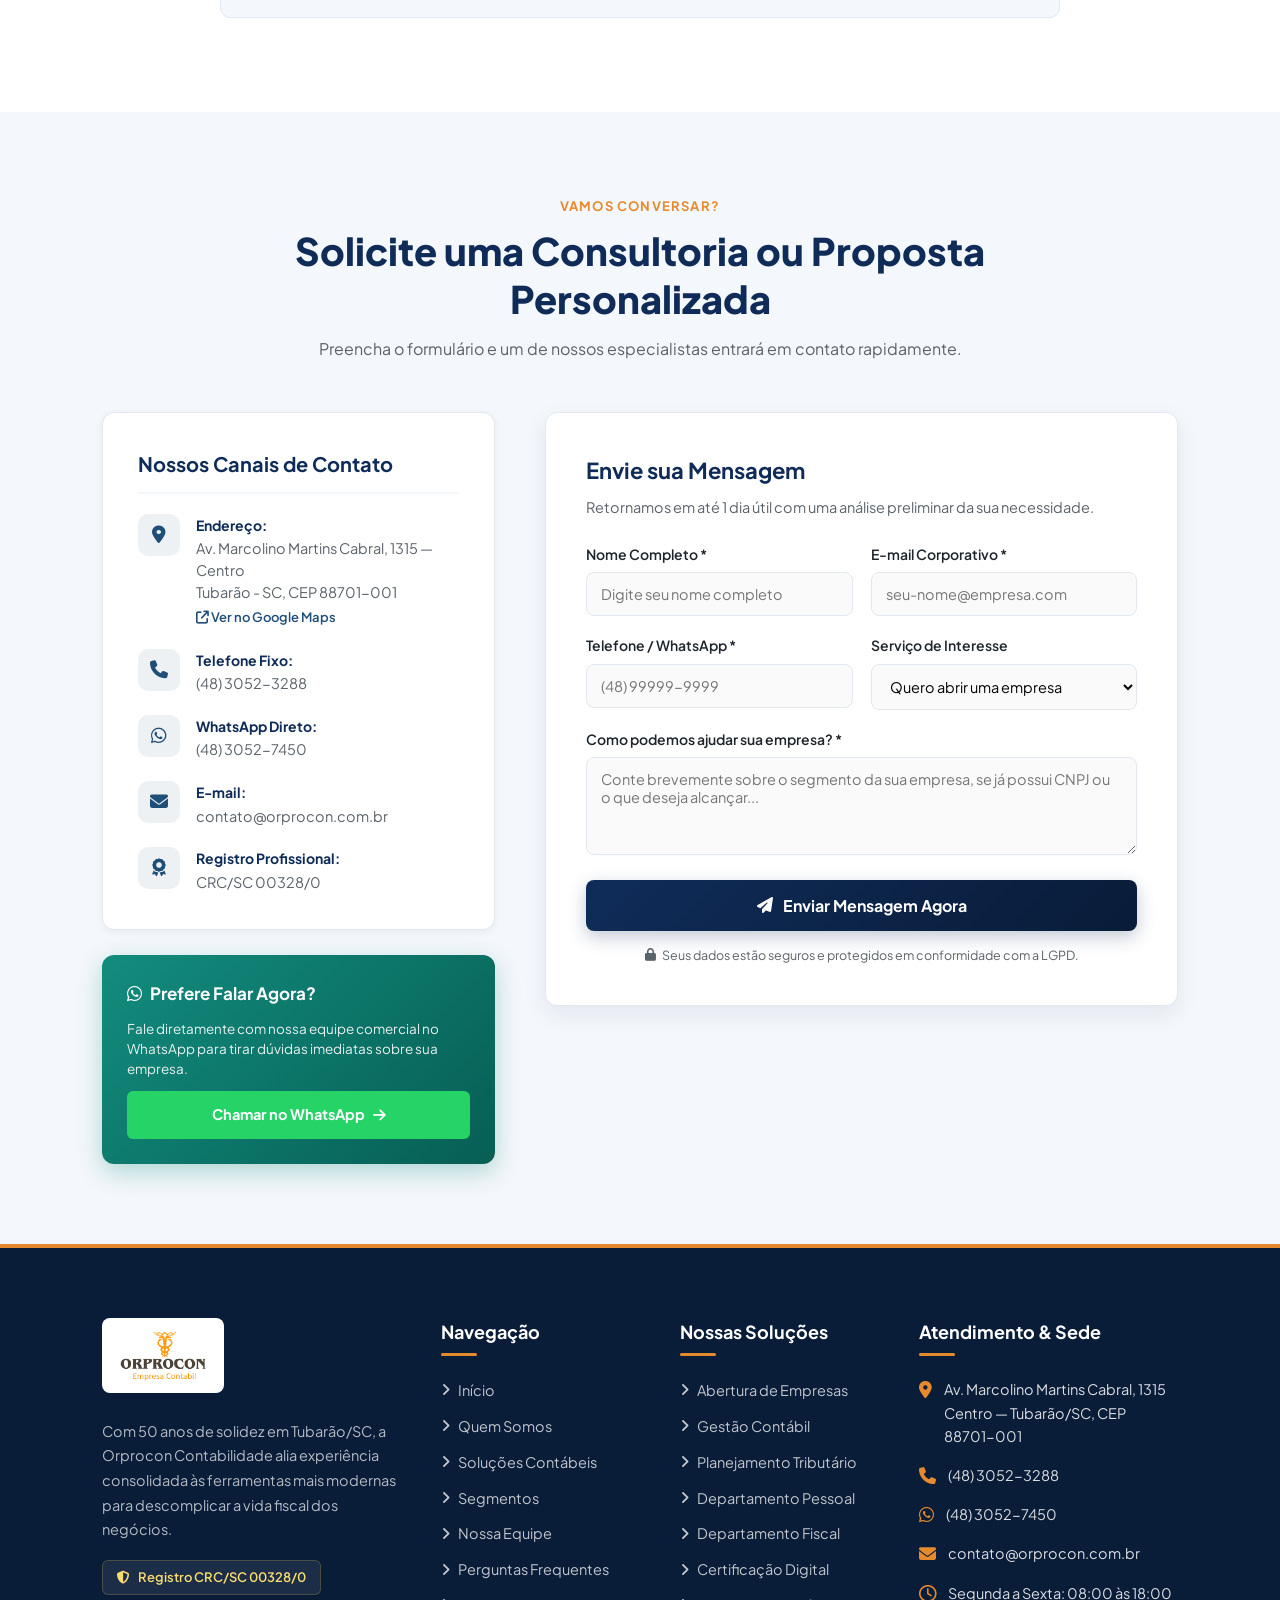
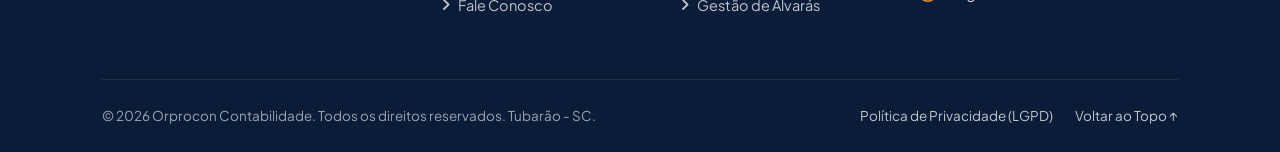
==== commit 356bf5b8: "fix: atualiza numero do WhatsApp para (48) 3052-7450" ====
--- a/index.html
+++ b/index.html
@@ -140,7 +140,7 @@
         </div>
         <div class="top-bar-right">
             <a href="tel:+554830523288"><i class="fa-solid fa-phone"></i> (48) 3052-3288</a>
-            <a href="https://wa.me/5548991781362" target="_blank" rel="noopener"><i class="fa-brands fa-whatsapp"></i> (48) 99178-1362</a>
+            <a href="https://wa.me/554830527450" target="_blank" rel="noopener"><i class="fa-brands fa-whatsapp"></i> (48) 3052-7450</a>
             <a href="mailto:contato@orprocon.com.br"><i class="fa-solid fa-envelope"></i> contato@orprocon.com.br</a>
         </div>
     </div>
@@ -182,7 +182,7 @@
                 Há cinco décadas cuidando da saúde financeira, fiscal e tributária de empresas que movem a nossa região. Aliamos a solidez da tradição com a inovação digital para reduzir seus impostos e acelerar seu negócio.
             </p>
             <div class="hero-buttons">
-                <a href="https://wa.me/5548991781362?text=Ol%C3%A1!%20Vim%20pelo%20site%20da%20Orprocon%20e%20gostaria%20de%20conversar%20sobre%20servi%C3%A7os%20cont%C3%A1beis." target="_blank" rel="noopener" class="btn-hero-primary">
+                <a href="https://wa.me/554830527450?text=Ol%C3%A1!%20Vim%20pelo%20site%20da%20Orprocon%20e%20gostaria%20de%20conversar%20sobre%20servi%C3%A7os%20cont%C3%A1beis." target="_blank" rel="noopener" class="btn-hero-primary">
                     <i class="fa-brands fa-whatsapp"></i> Falar com um Especialista
                 </a>
                 <a href="#contato" class="btn-hero-secondary">
@@ -400,7 +400,7 @@
                 <div class="service-icon"><i class="fa-solid fa-building-flag"></i></div>
                 <h3>Abertura de Empresas</h3>
                 <p>Estudo prévio de viabilidade, enquadramento societário mais vantajoso, obtenção rápida de CNPJ e alvarás sem complicações.</p>
-                <a href="https://wa.me/5548991781362?text=Ol%C3%A1!%20Gostaria%20de%20informa%C3%A7%C3%B5es%20sobre%20Abertura%20de%20Empresas." target="_blank" rel="noopener" class="service-cta">
+                <a href="https://wa.me/554830527450?text=Ol%C3%A1!%20Gostaria%20de%20informa%C3%A7%C3%B5es%20sobre%20Abertura%20de%20Empresas." target="_blank" rel="noopener" class="service-cta">
                     Falar com especialista <i class="fa-solid fa-arrow-right"></i>
                 </a>
             </div>
@@ -409,7 +409,7 @@
                 <div class="service-icon"><i class="fa-solid fa-chart-line"></i></div>
                 <h3>Gestão Contábil</h3>
                 <p>Elaboração precisa de balancetes, DRE, balanços patrimoniais e relatórios gerenciais claros para dar suporte às suas decisões financeiras.</p>
-                <a href="https://wa.me/5548991781362?text=Ol%C3%A1!%20Gostaria%20de%20informa%C3%A7%C3%B5es%20sobre%20Gest%C3%A3o%20Cont%C3%A1bil." target="_blank" rel="noopener" class="service-cta">
+                <a href="https://wa.me/554830527450?text=Ol%C3%A1!%20Gostaria%20de%20informa%C3%A7%C3%B5es%20sobre%20Gest%C3%A3o%20Cont%C3%A1bil." target="_blank" rel="noopener" class="service-cta">
                     Falar com especialista <i class="fa-solid fa-arrow-right"></i>
                 </a>
             </div>
@@ -418,7 +418,7 @@
                 <div class="service-icon"><i class="fa-solid fa-scale-balanced"></i></div>
                 <h3>Planejamento Tributário</h3>
                 <p>Análise minuciosa para enquadrar sua empresa no regime fiscal mais econômico e seguro, reduzindo custos tributários legalmente.</p>
-                <a href="https://wa.me/5548991781362?text=Ol%C3%A1!%20Gostaria%20de%20informa%C3%A7%C3%B5es%20sobre%20Planejamento%20Tribut%C3%A1rio." target="_blank" rel="noopener" class="service-cta">
+                <a href="https://wa.me/554830527450?text=Ol%C3%A1!%20Gostaria%20de%20informa%C3%A7%C3%B5es%20sobre%20Planejamento%20Tribut%C3%A1rio." target="_blank" rel="noopener" class="service-cta">
                     Falar com especialista <i class="fa-solid fa-arrow-right"></i>
                 </a>
             </div>
@@ -427,7 +427,7 @@
                 <div class="service-icon"><i class="fa-solid fa-users"></i></div>
                 <h3>Departamento Pessoal</h3>
                 <p>Gestão completa da folha de pagamento, admissões, rescisões, férias, conformidade com o eSocial e proteção nas relações trabalhistas.</p>
-                <a href="https://wa.me/5548991781362?text=Ol%C3%A1!%20Gostaria%20de%20informa%C3%A7%C3%B5es%20sobre%20Departamento%20Pessoal." target="_blank" rel="noopener" class="service-cta">
+                <a href="https://wa.me/554830527450?text=Ol%C3%A1!%20Gostaria%20de%20informa%C3%A7%C3%B5es%20sobre%20Departamento%20Pessoal." target="_blank" rel="noopener" class="service-cta">
                     Falar com especialista <i class="fa-solid fa-arrow-right"></i>
                 </a>
             </div>
@@ -436,7 +436,7 @@
                 <div class="service-icon"><i class="fa-solid fa-file-invoice-dollar"></i></div>
                 <h3>Departamento Fiscal</h3>
                 <p>Apuração rigorosa de tributos municipais, estaduais e federais, emissão de guias e entrega de obrigações acessórias sem risco de multas.</p>
-                <a href="https://wa.me/5548991781362?text=Ol%C3%A1!%20Gostaria%20de%20informa%C3%A7%C3%B5es%20sobre%20Departamento%20Fiscal." target="_blank" rel="noopener" class="service-cta">
+                <a href="https://wa.me/554830527450?text=Ol%C3%A1!%20Gostaria%20de%20informa%C3%A7%C3%B5es%20sobre%20Departamento%20Fiscal." target="_blank" rel="noopener" class="service-cta">
                     Falar com especialista <i class="fa-solid fa-arrow-right"></i>
                 </a>
             </div>
@@ -445,7 +445,7 @@
                 <div class="service-icon"><i class="fa-solid fa-file-contract"></i></div>
                 <h3>Departamento Societário</h3>
                 <p>Alterações contratuais, entrada e saída de sócios, transformação de tipos jurídicos, cisões, incorporações e regularizações empresariais.</p>
-                <a href="https://wa.me/5548991781362?text=Ol%C3%A1!%20Gostaria%20de%20informa%C3%A7%C3%B5es%20sobre%20Departamento%20Societ%C3%A1rio." target="_blank" rel="noopener" class="service-cta">
+                <a href="https://wa.me/554830527450?text=Ol%C3%A1!%20Gostaria%20de%20informa%C3%A7%C3%B5es%20sobre%20Departamento%20Societ%C3%A1rio." target="_blank" rel="noopener" class="service-cta">
                     Falar com especialista <i class="fa-solid fa-arrow-right"></i>
                 </a>
             </div>
@@ -454,7 +454,7 @@
                 <div class="service-icon"><i class="fa-solid fa-id-card-clip"></i></div>
                 <h3>Certificação Digital</h3>
                 <p>Emissão e renovação de certificados digitais e-CNPJ e e-CPF para garantir segurança total nas transmissões eletrônicas da sua empresa.</p>
-                <a href="https://wa.me/5548991781362?text=Ol%C3%A1!%20Gostaria%20de%20informa%C3%A7%C3%B5es%20sobre%20Certificado%20Digital." target="_blank" rel="noopener" class="service-cta">
+                <a href="https://wa.me/554830527450?text=Ol%C3%A1!%20Gostaria%20de%20informa%C3%A7%C3%B5es%20sobre%20Certificado%20Digital." target="_blank" rel="noopener" class="service-cta">
                     Falar com especialista <i class="fa-solid fa-arrow-right"></i>
                 </a>
             </div>
@@ -463,7 +463,7 @@
                 <div class="service-icon"><i class="fa-solid fa-stamp"></i></div>
                 <h3>Gestão de Alvarás</h3>
                 <p>Acompanhamento preventivo de prazos, renovação de alvarás de funcionamento, vigilância sanitária e certidões junto a órgãos públicos.</p>
-                <a href="https://wa.me/5548991781362?text=Ol%C3%A1!%20Gostaria%20de%20informa%C3%A7%C3%B5es%20sobre%20Gest%C3%A3o%20de%20Alvar%C3%A1s." target="_blank" rel="noopener" class="service-cta">
+                <a href="https://wa.me/554830527450?text=Ol%C3%A1!%20Gostaria%20de%20informa%C3%A7%C3%B5es%20sobre%20Gest%C3%A3o%20de%20Alvar%C3%A1s." target="_blank" rel="noopener" class="service-cta">
                     Falar com especialista <i class="fa-solid fa-arrow-right"></i>
                 </a>
             </div>
@@ -718,7 +718,7 @@
                         <span class="icon"><i class="fa-brands fa-whatsapp"></i></span>
                         <div>
                             <strong>WhatsApp Direto:</strong>
-                            <p><a href="https://wa.me/5548991781362" target="_blank" rel="noopener">(48) 99178-1362</a></p>
+                            <p><a href="https://wa.me/554830527450" target="_blank" rel="noopener">(48) 3052-7450</a></p>
                         </div>
                     </div>
                     <div class="info-item">
@@ -740,7 +740,7 @@
                 <div class="contact-quick-whatsapp">
                     <h4><i class="fa-brands fa-whatsapp"></i> Prefere Falar Agora?</h4>
                     <p>Fale diretamente com nossa equipe comercial no WhatsApp para tirar dúvidas imediatas sobre sua empresa.</p>
-                    <a href="https://wa.me/5548991781362?text=Ol%C3%A1!%20Gostaria%20de%20um%20atendimento%20r%C3%A1pido%20para%20minha%20empresa." target="_blank" rel="noopener" class="btn-quick-whatsapp">
+                    <a href="https://wa.me/554830527450?text=Ol%C3%A1!%20Gostaria%20de%20um%20atendimento%20r%C3%A1pido%20para%20minha%20empresa." target="_blank" rel="noopener" class="btn-quick-whatsapp">
                         Chamar no WhatsApp <i class="fa-solid fa-arrow-right"></i>
                     </a>
                 </div>
@@ -751,7 +751,7 @@
                 <input type="hidden" name="_captcha" value="true">
                 <input type="hidden" name="_template" value="table">
                 <input type="hidden" name="_next" value="https://clientesorprocon.com.br/obrigado.html">
-                <input type="hidden" name="_autoresponse" value="Olá! Recebemos sua mensagem através do site da Orprocon Contabilidade e agradecemos o contato. Nossa equipe já foi notificada e um de nossos especialistas entrará em contato com você em breve. Se preferir, você também pode falar conosco diretamente pelo WhatsApp: (48) 99178-1362. Atenciosamente, Equipe Orprocon.">
+                <input type="hidden" name="_autoresponse" value="Olá! Recebemos sua mensagem através do site da Orprocon Contabilidade e agradecemos o contato. Nossa equipe já foi notificada e um de nossos especialistas entrará em contato com você em breve. Se preferir, você também pode falar conosco diretamente pelo WhatsApp: (48) 3052-7450. Atenciosamente, Equipe Orprocon.">
 
                 <h3>Envie sua Mensagem</h3>
                 <p>Retornamos em até 1 dia útil com uma análise preliminar da sua necessidade.</p>
@@ -859,7 +859,7 @@
                 <div class="footer-contact-item">
                     <i class="fa-brands fa-whatsapp"></i>
                     <div>
-                        <a href="https://wa.me/5548991781362" target="_blank" rel="noopener">(48) 99178-1362</a>
+                        <a href="https://wa.me/554830527450" target="_blank" rel="noopener">(48) 3052-7450</a>
                     </div>
                 </div>
                 <div class="footer-contact-item">
@@ -900,7 +900,7 @@
             <span>Dúvidas? Fale com nossa equipe!</span>
             <span class="close-tooltip" id="close-whatsapp-tooltip">&times;</span>
         </div>
-        <a href="https://wa.me/5548991781362?text=Ol%C3%A1!%20Vim%20pelo%20site%20da%20Orprocon%20e%20gostaria%20de%20atendimento." class="whatsapp-float" target="_blank" rel="noopener" aria-label="Fale conosco no WhatsApp">
+        <a href="https://wa.me/554830527450?text=Ol%C3%A1!%20Vim%20pelo%20site%20da%20Orprocon%20e%20gostaria%20de%20atendimento." class="whatsapp-float" target="_blank" rel="noopener" aria-label="Fale conosco no WhatsApp">
             <i class="fa-brands fa-whatsapp"></i>
         </a>
     </div>
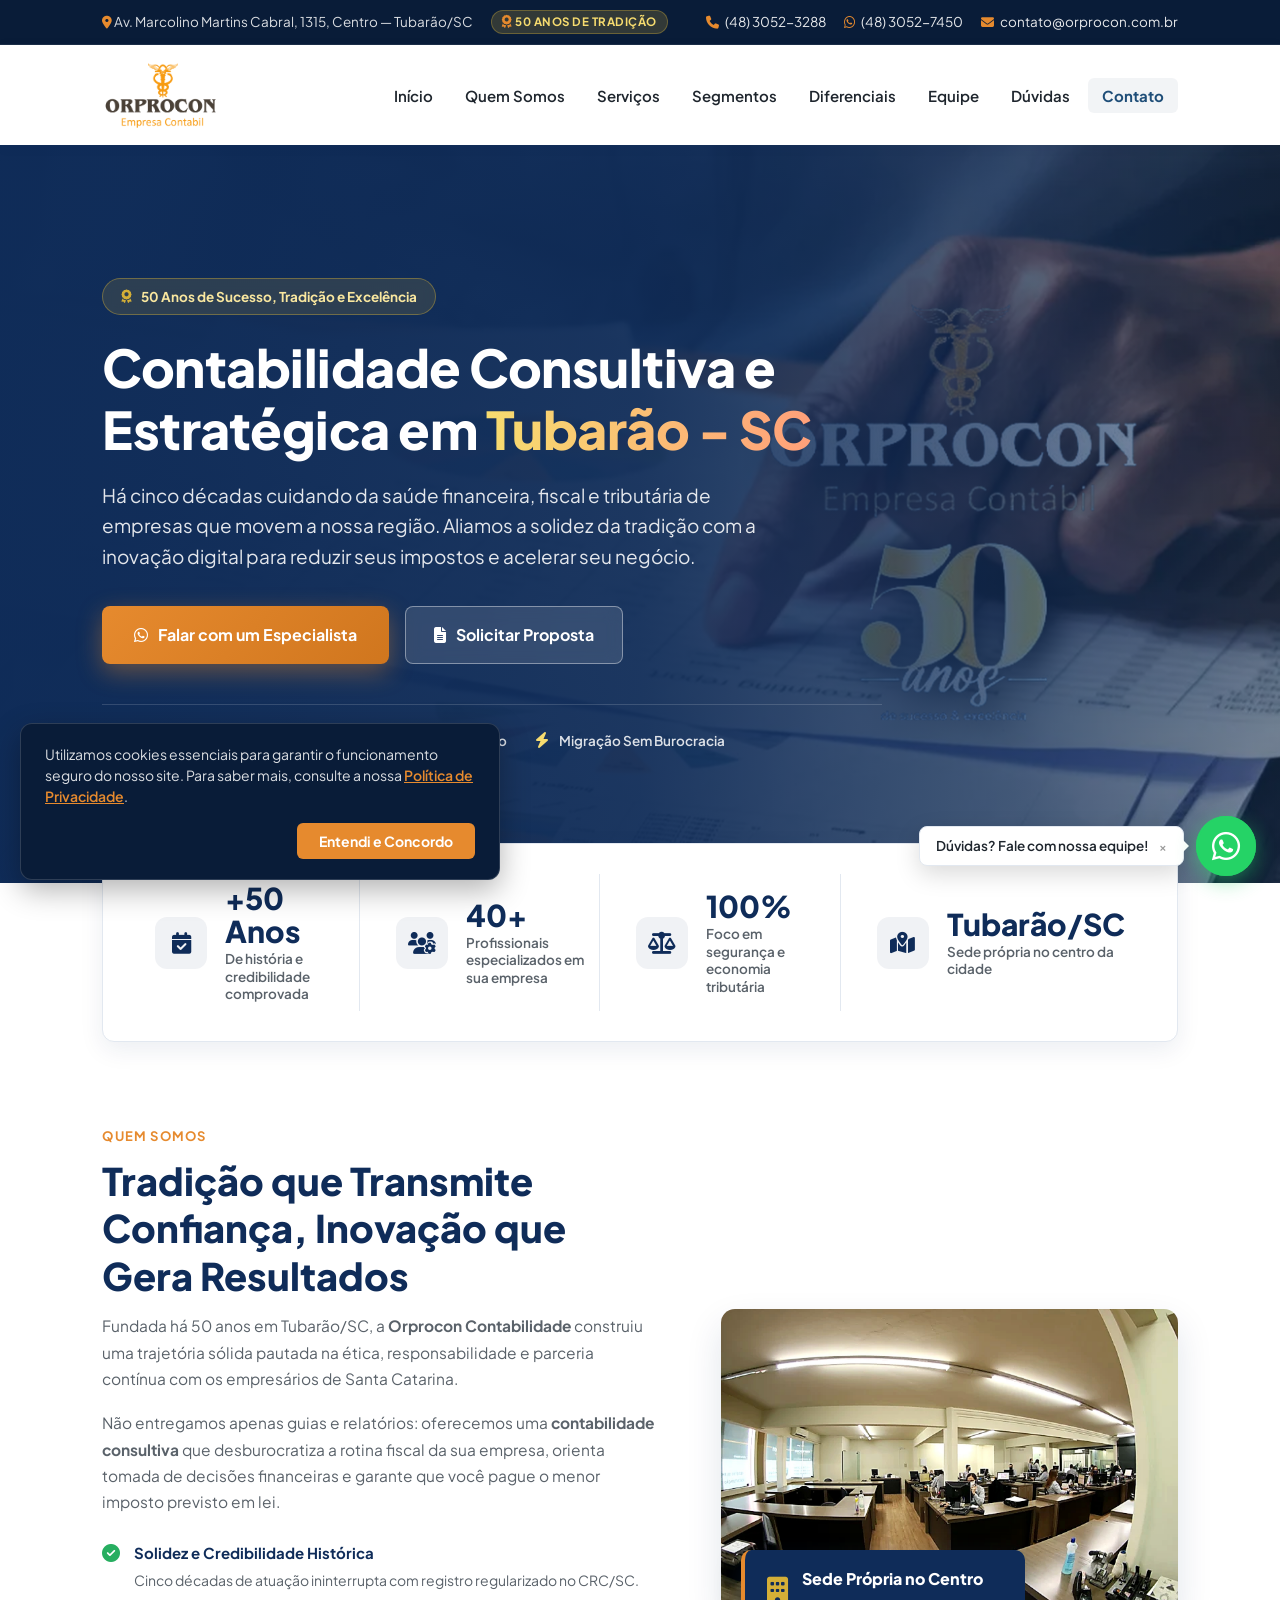
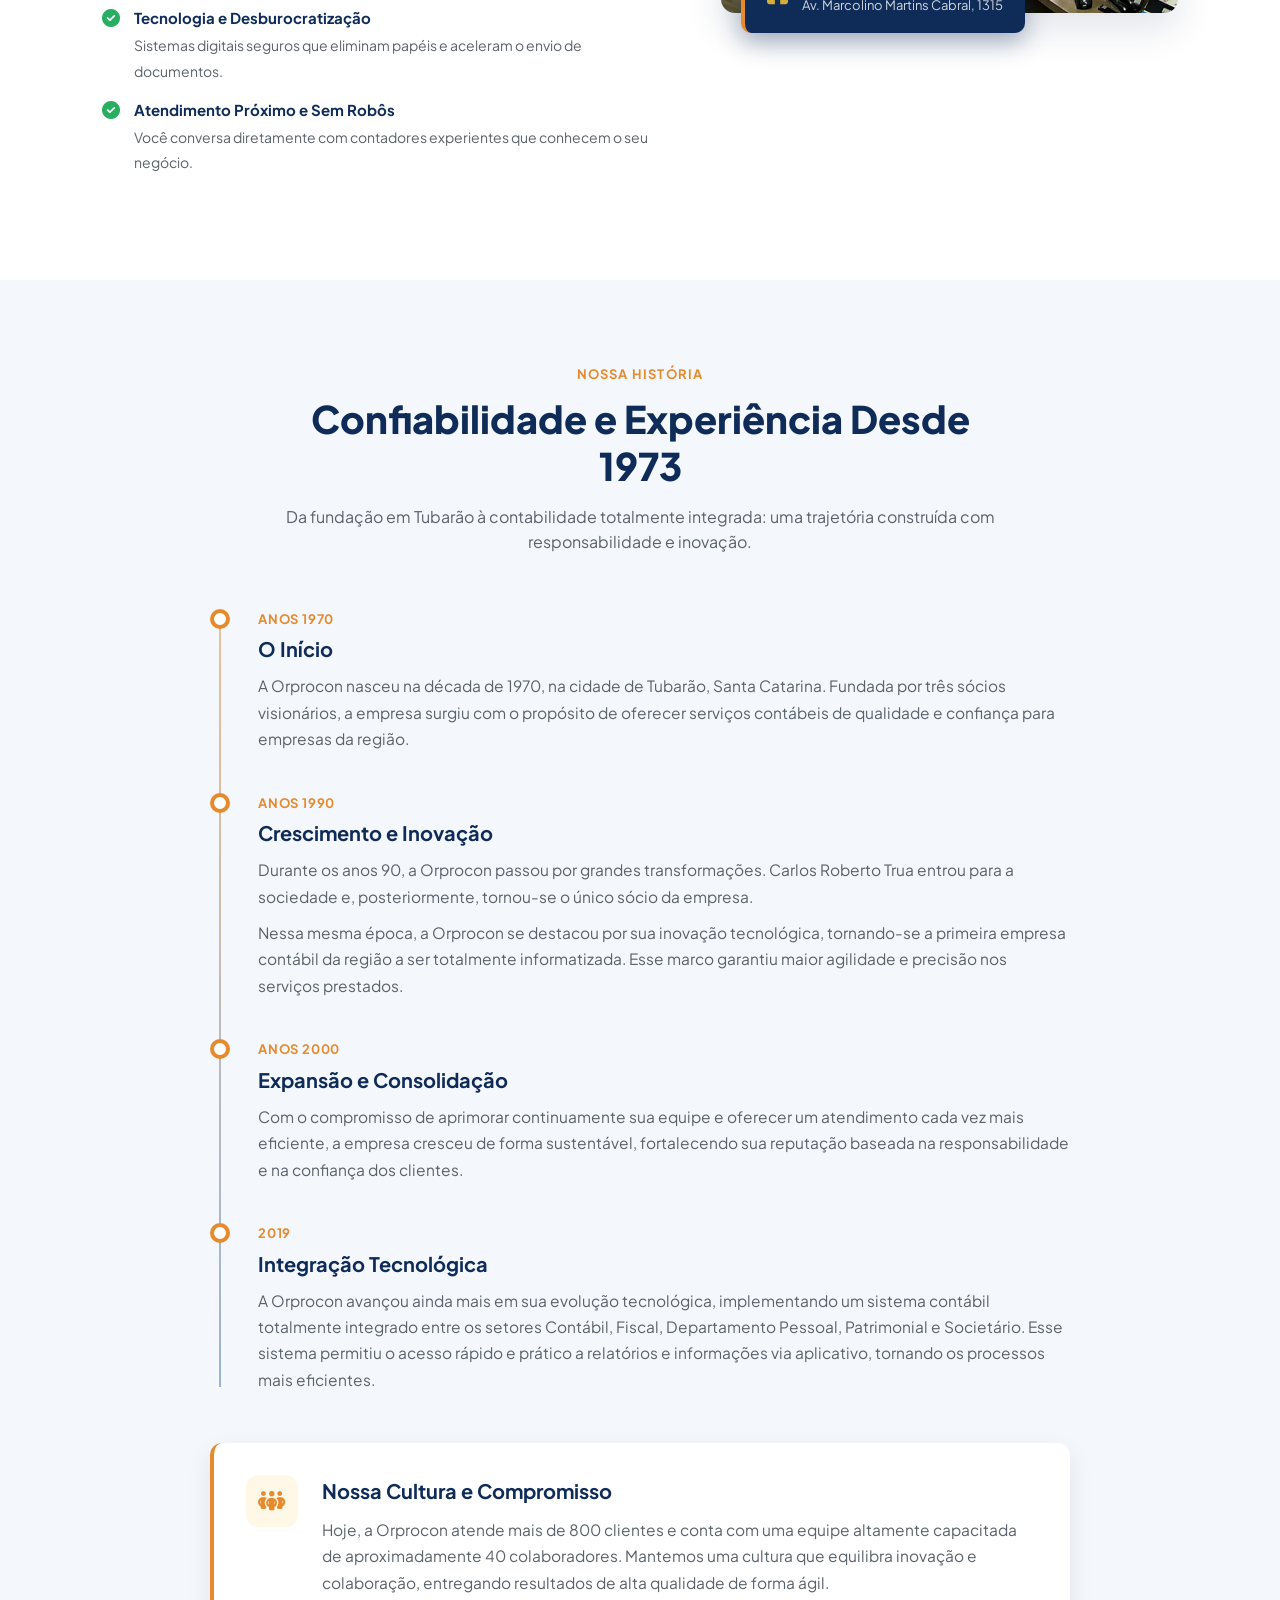
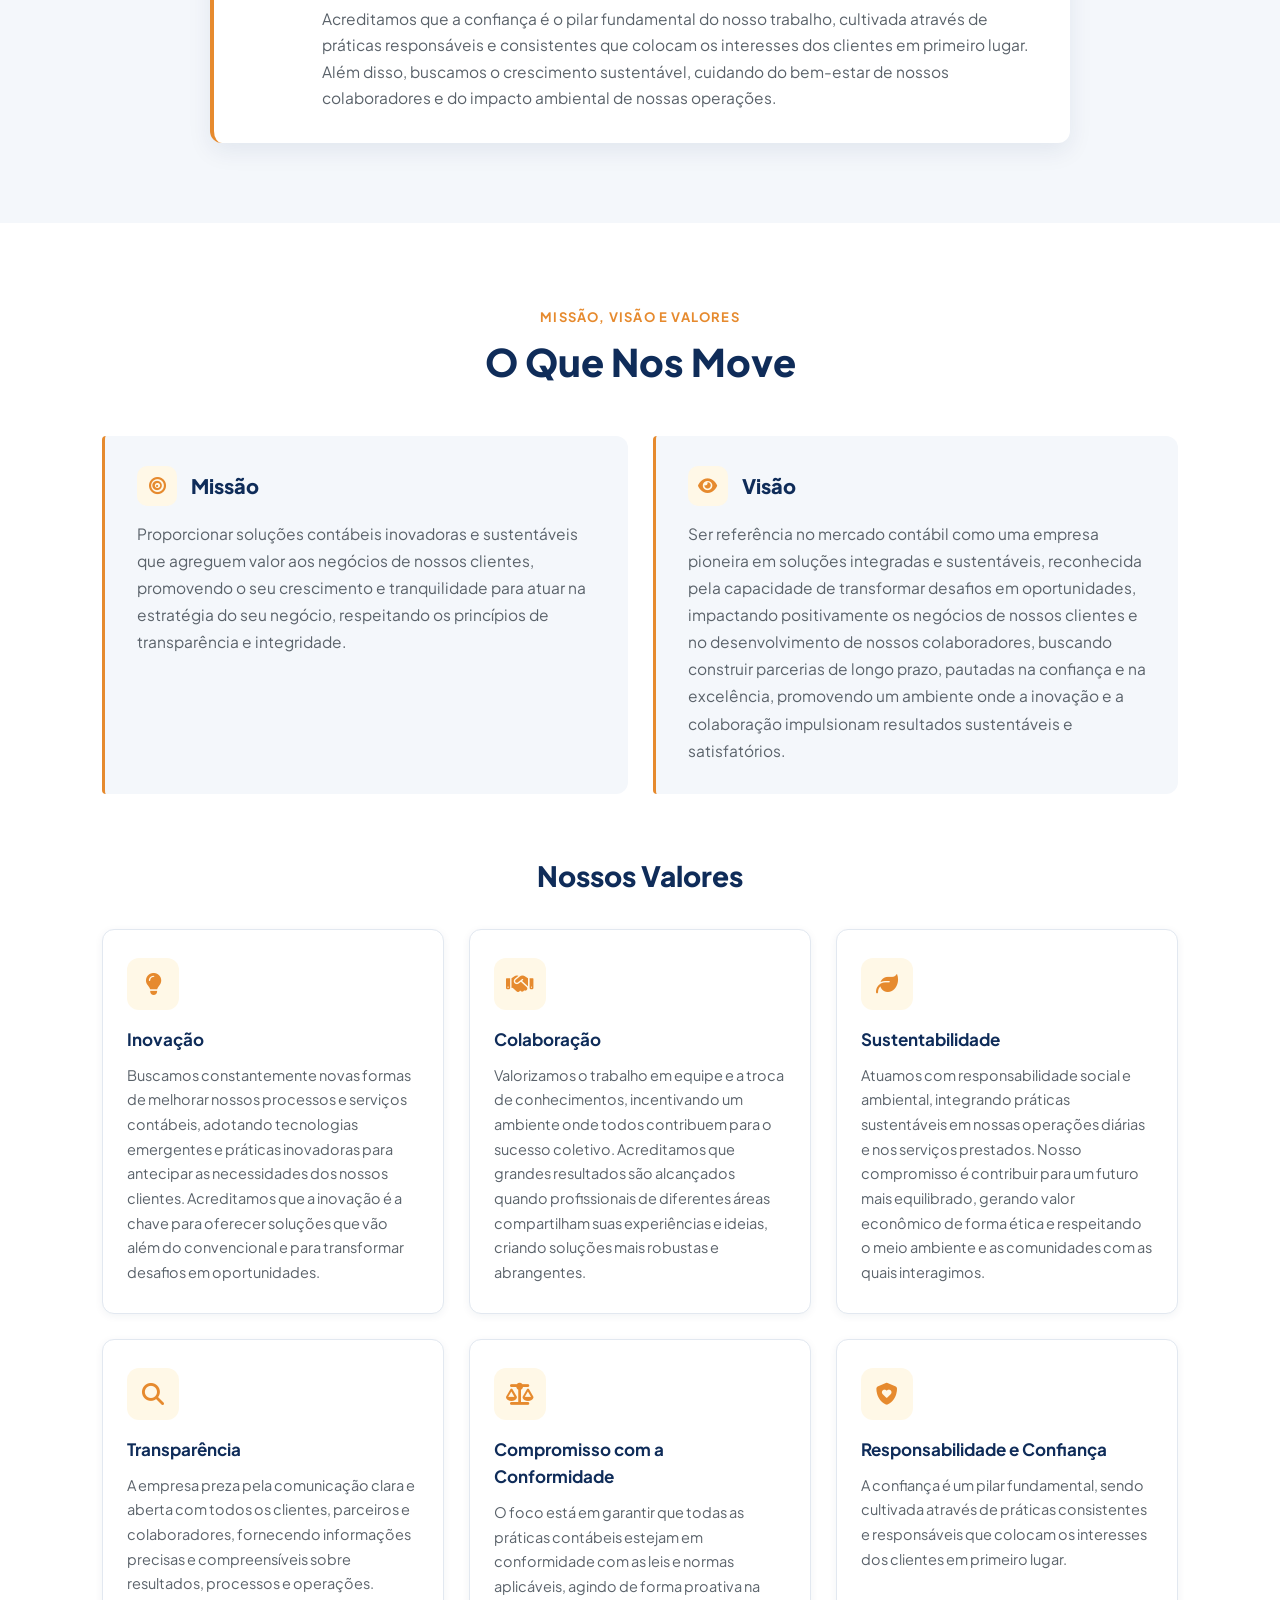
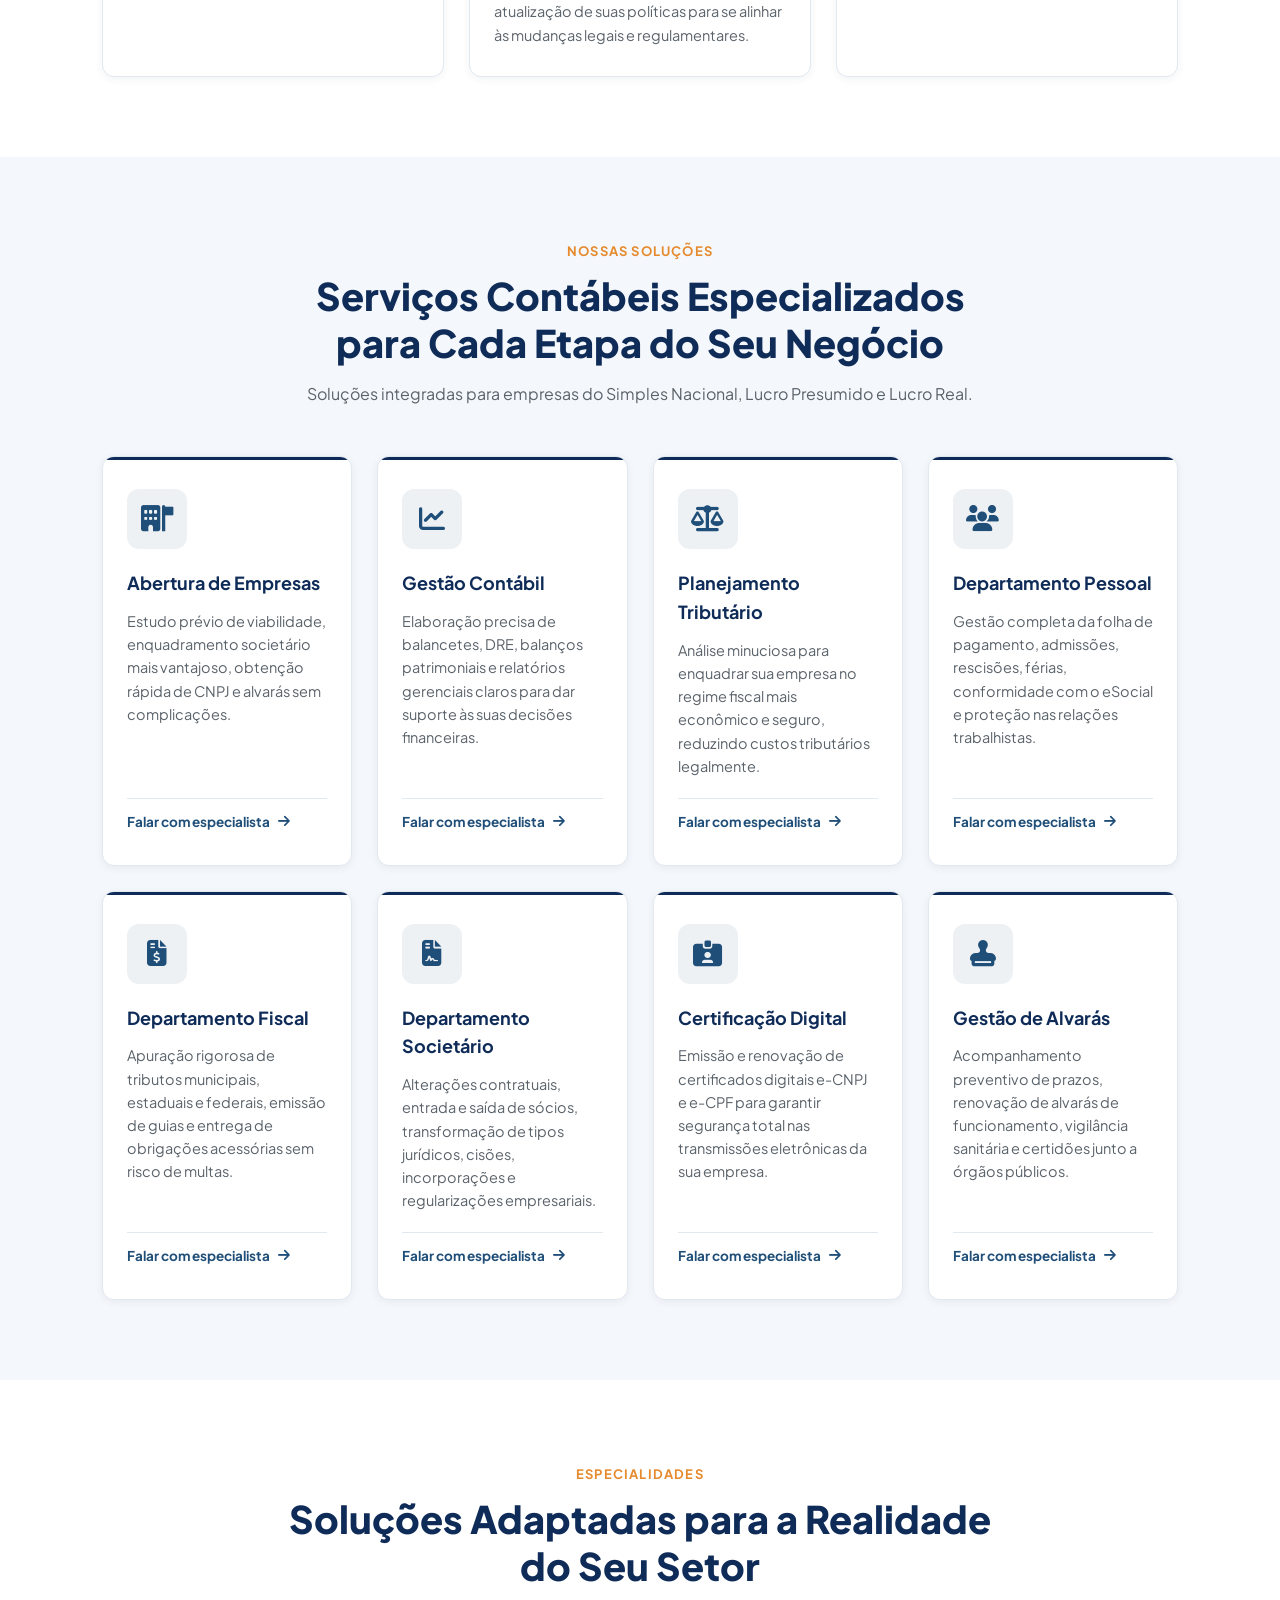
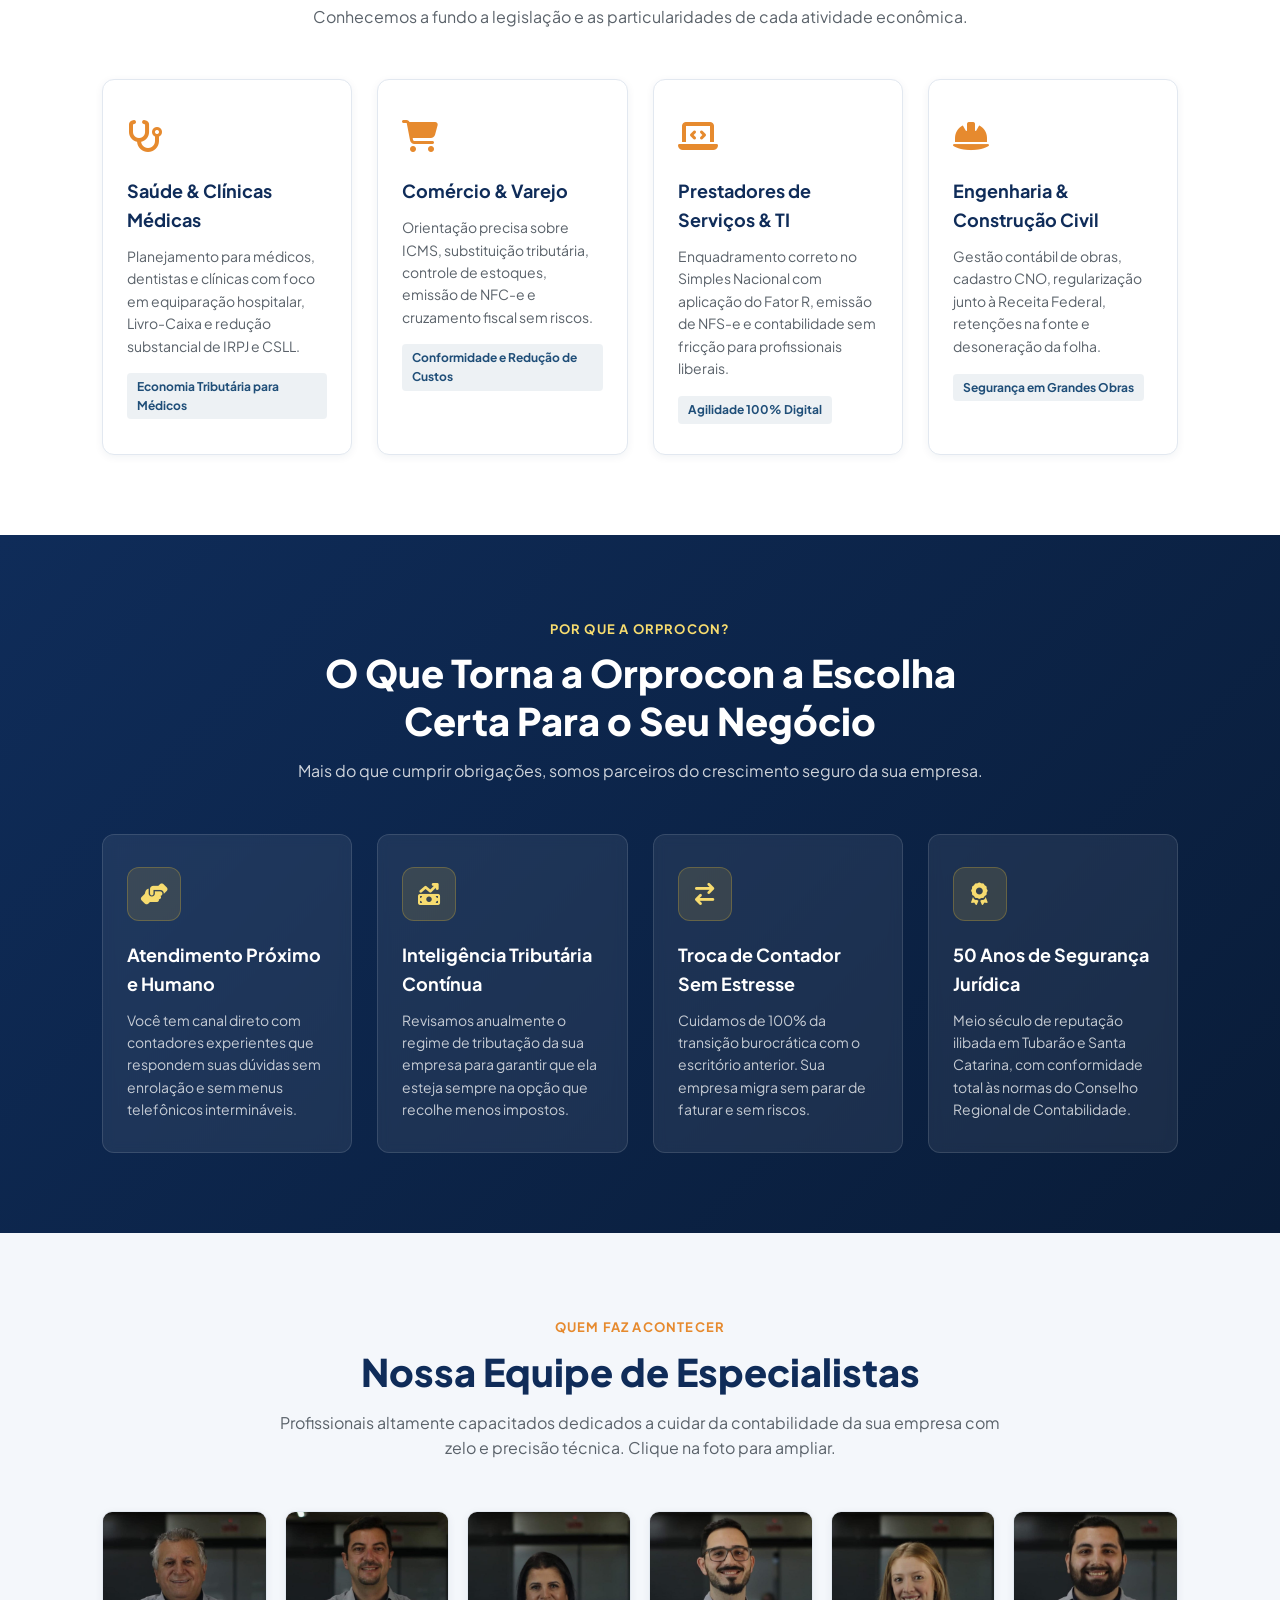
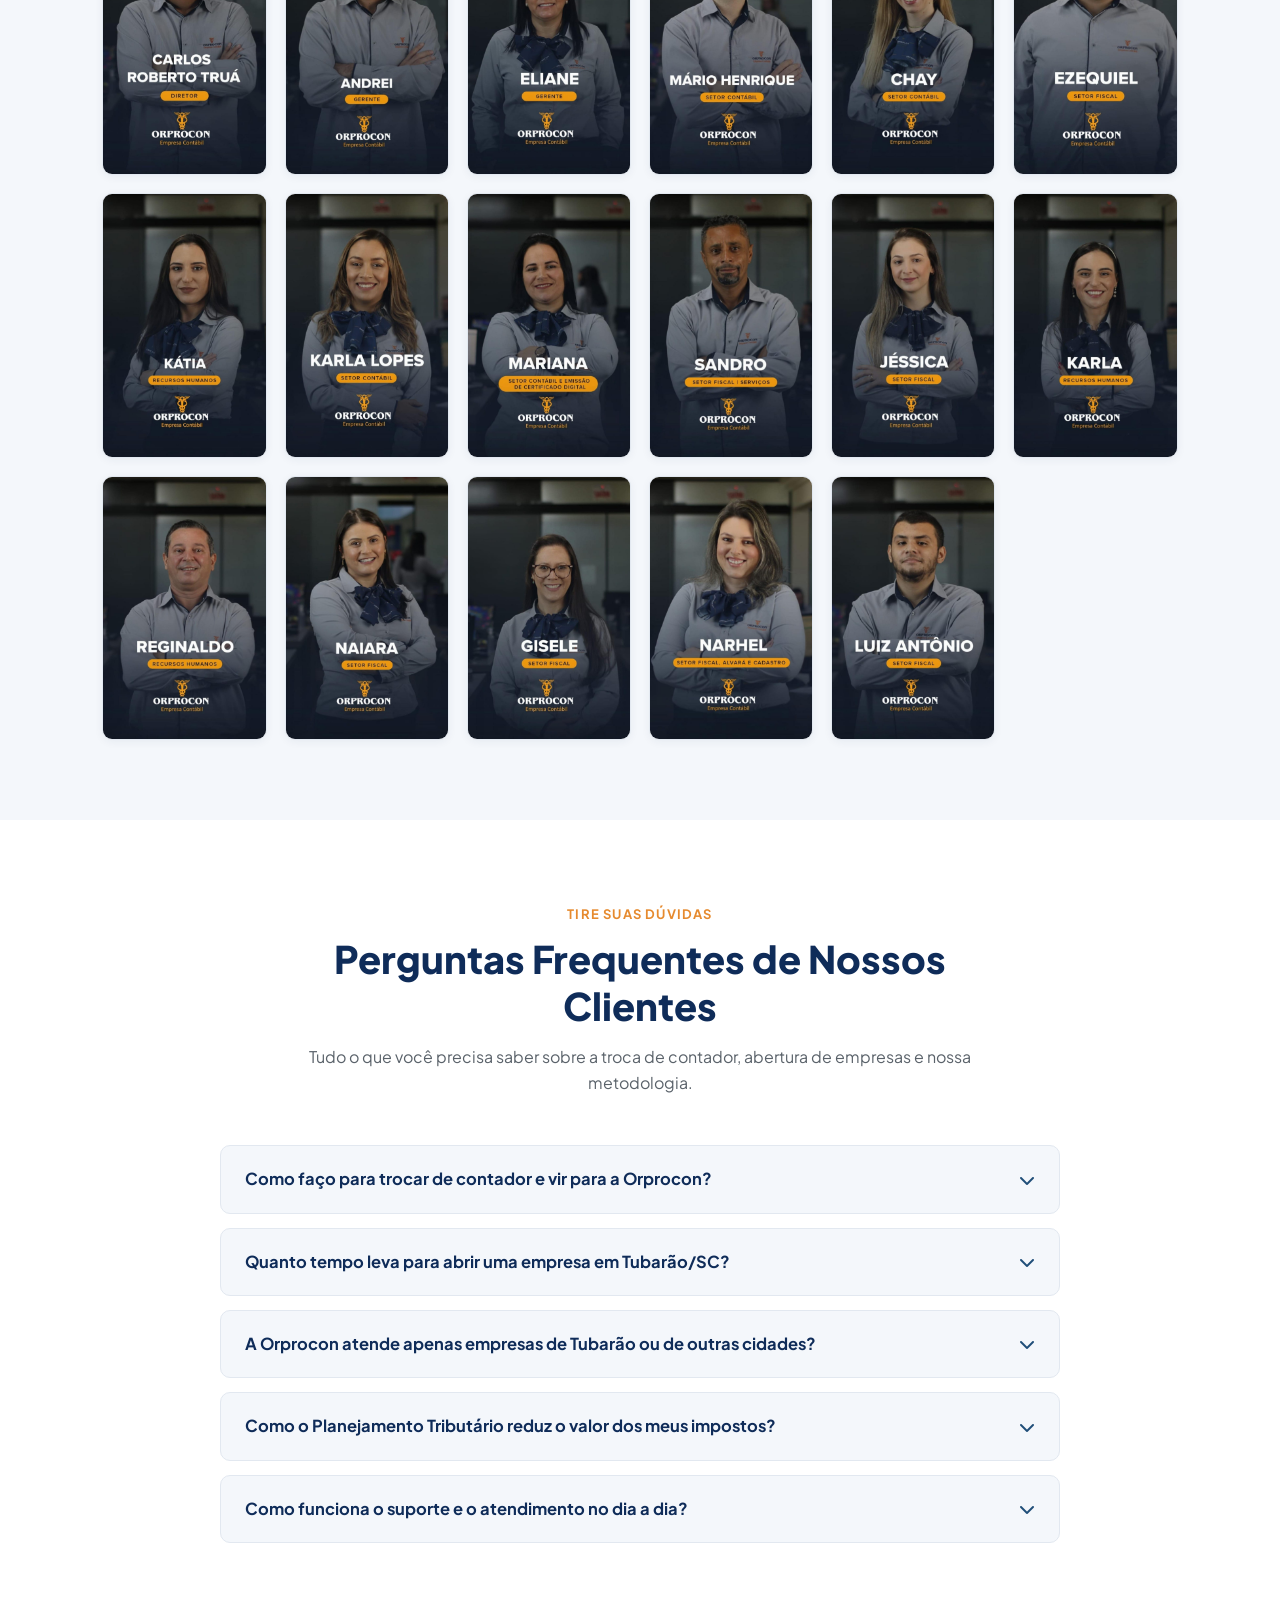
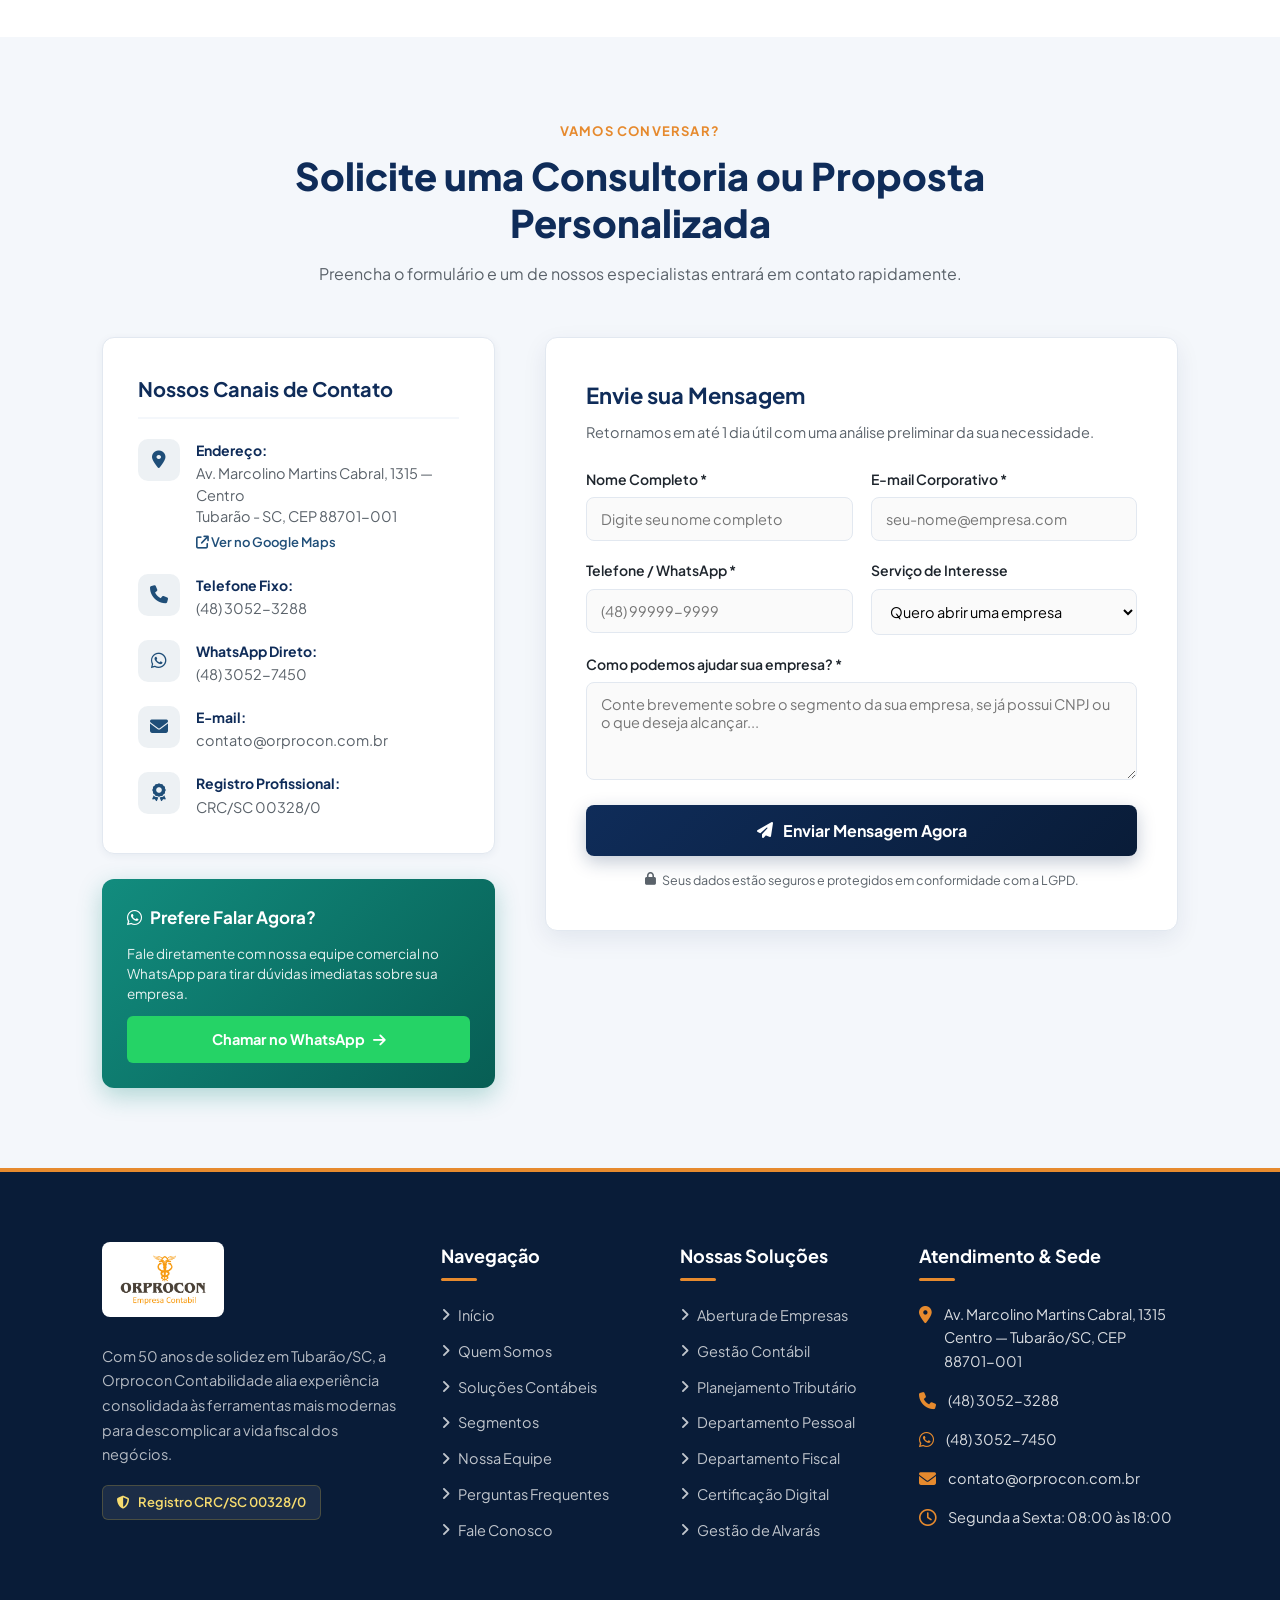
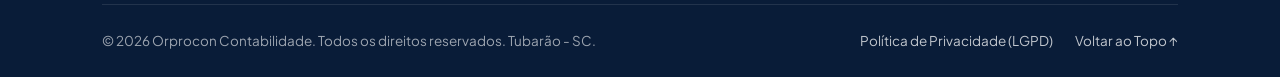
==== commit 92140b8d: "content: atualiza numero de profissionais para 40+" ====
--- a/index.html
+++ b/index.html
@@ -219,7 +219,7 @@
             <div class="stat-item">
                 <div class="stat-icon"><i class="fa-solid fa-users-gear"></i></div>
                 <div class="stat-info">
-                    <h3>17+</h3>
+                    <h3>40+</h3>
                     <p>Profissionais especializados em sua empresa</p>
                 </div>
             </div>
--- a/assets/css/home.css
+++ b/assets/css/home.css
@@ -1119,27 +1119,34 @@
 }
 
 .mvv-card {
-    background: linear-gradient(135deg, var(--primary-color) 0%, var(--primary-dark) 100%);
-    color: var(--white);
-    border-radius: 12px;
-    padding: 36px 32px;
-    box-shadow: var(--shadow-lg);
+    display: grid;
+    grid-template-columns: auto 1fr;
+    align-items: center;
+    column-gap: 14px;
+    row-gap: 14px;
+    align-content: start;
+    background-color: var(--light-bg);
+    border-left: 3px solid var(--accent-color);
+    border-radius: 4px 12px 12px 4px;
+    padding: 30px 32px;
 }
 
 .mvv-card .mvv-icon {
-    background-color: rgba(255, 255, 255, 0.1);
-    color: #F7DC6F;
-    margin-bottom: 18px;
+    width: 40px;
+    height: 40px;
+    font-size: 17px;
+    border-radius: 10px;
 }
 
 .mvv-card h3 {
-    font-size: 22px;
+    font-size: 20px;
     font-weight: 800;
-    margin-bottom: 12px;
+    color: var(--primary-color);
 }
 
 .mvv-card p {
-    color: rgba(255, 255, 255, 0.85);
+    grid-column: 1 / -1;
+    color: var(--muted-text);
     font-size: 15.5px;
     line-height: 1.75;
 }
@@ -1205,7 +1212,7 @@
     }
 
     .mvv-card {
-        padding: 28px 22px;
+        padding: 24px 22px;
     }
 
     .history-culture {
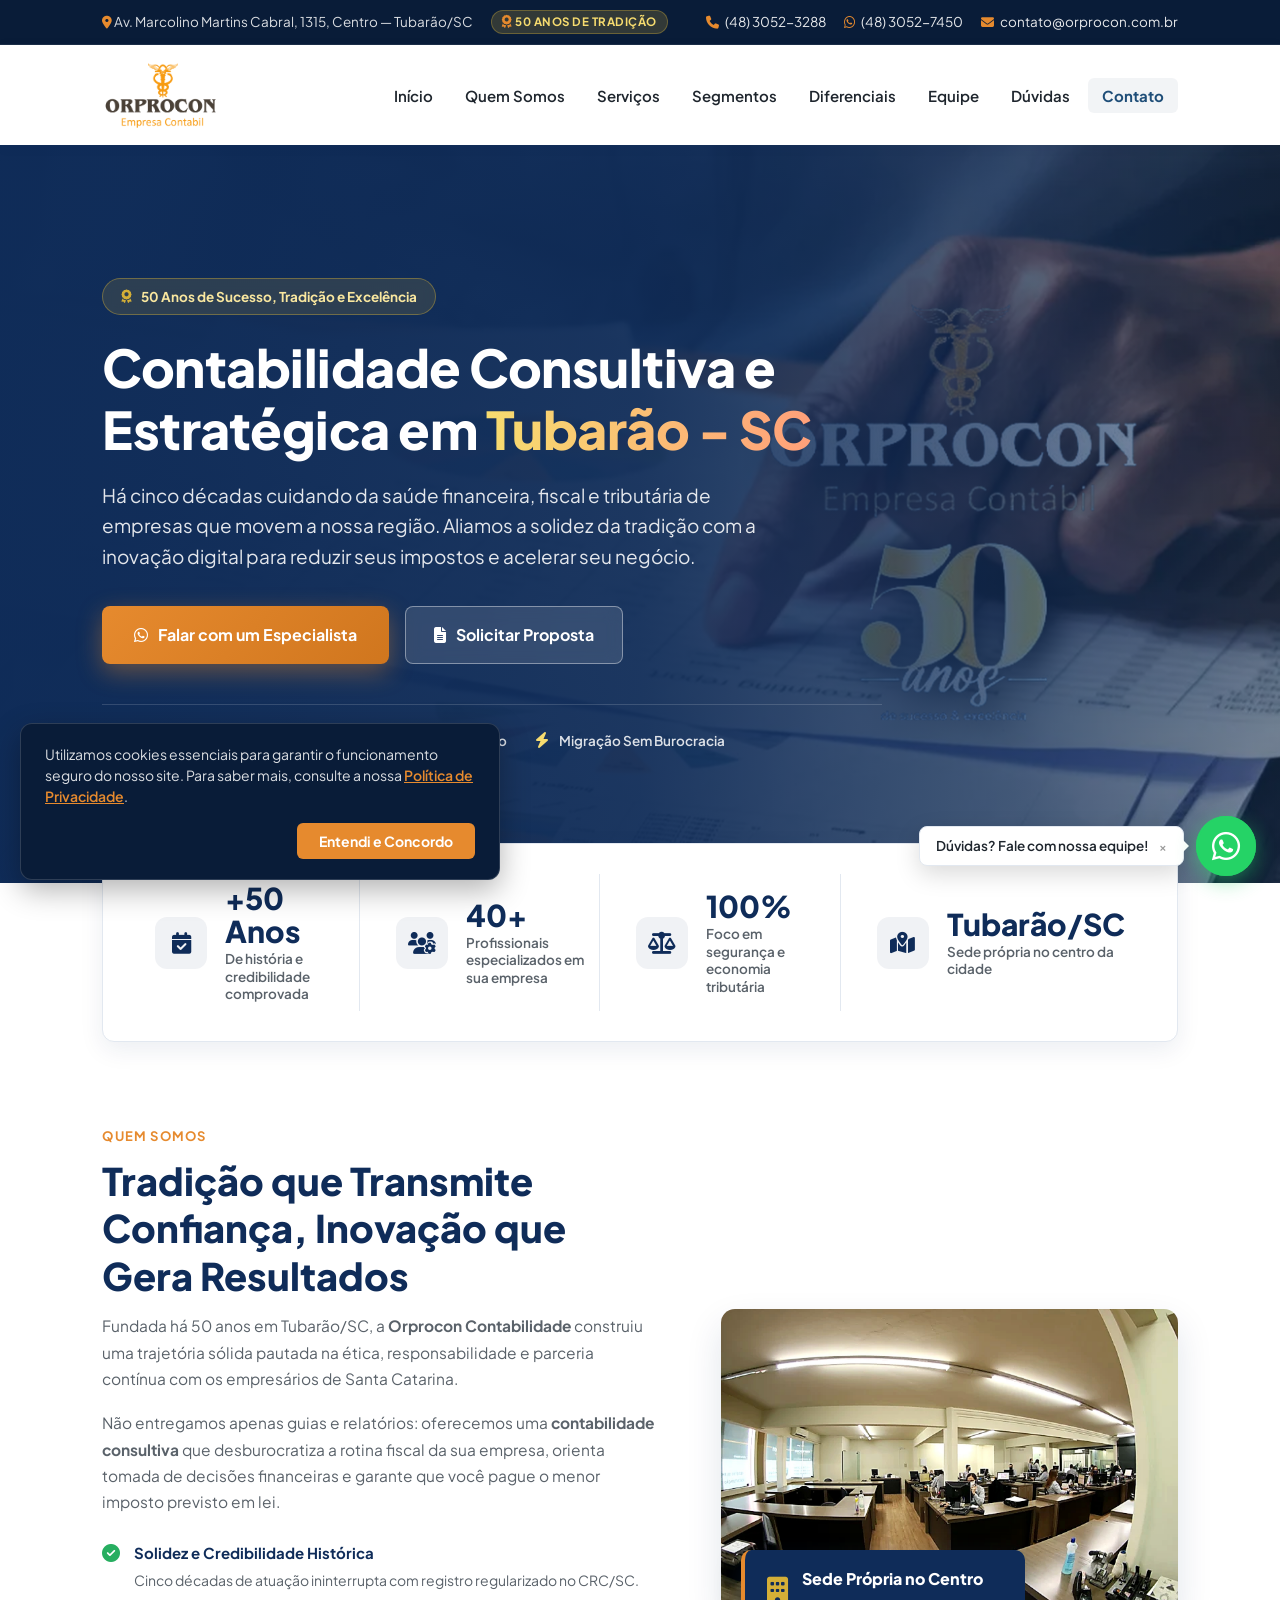
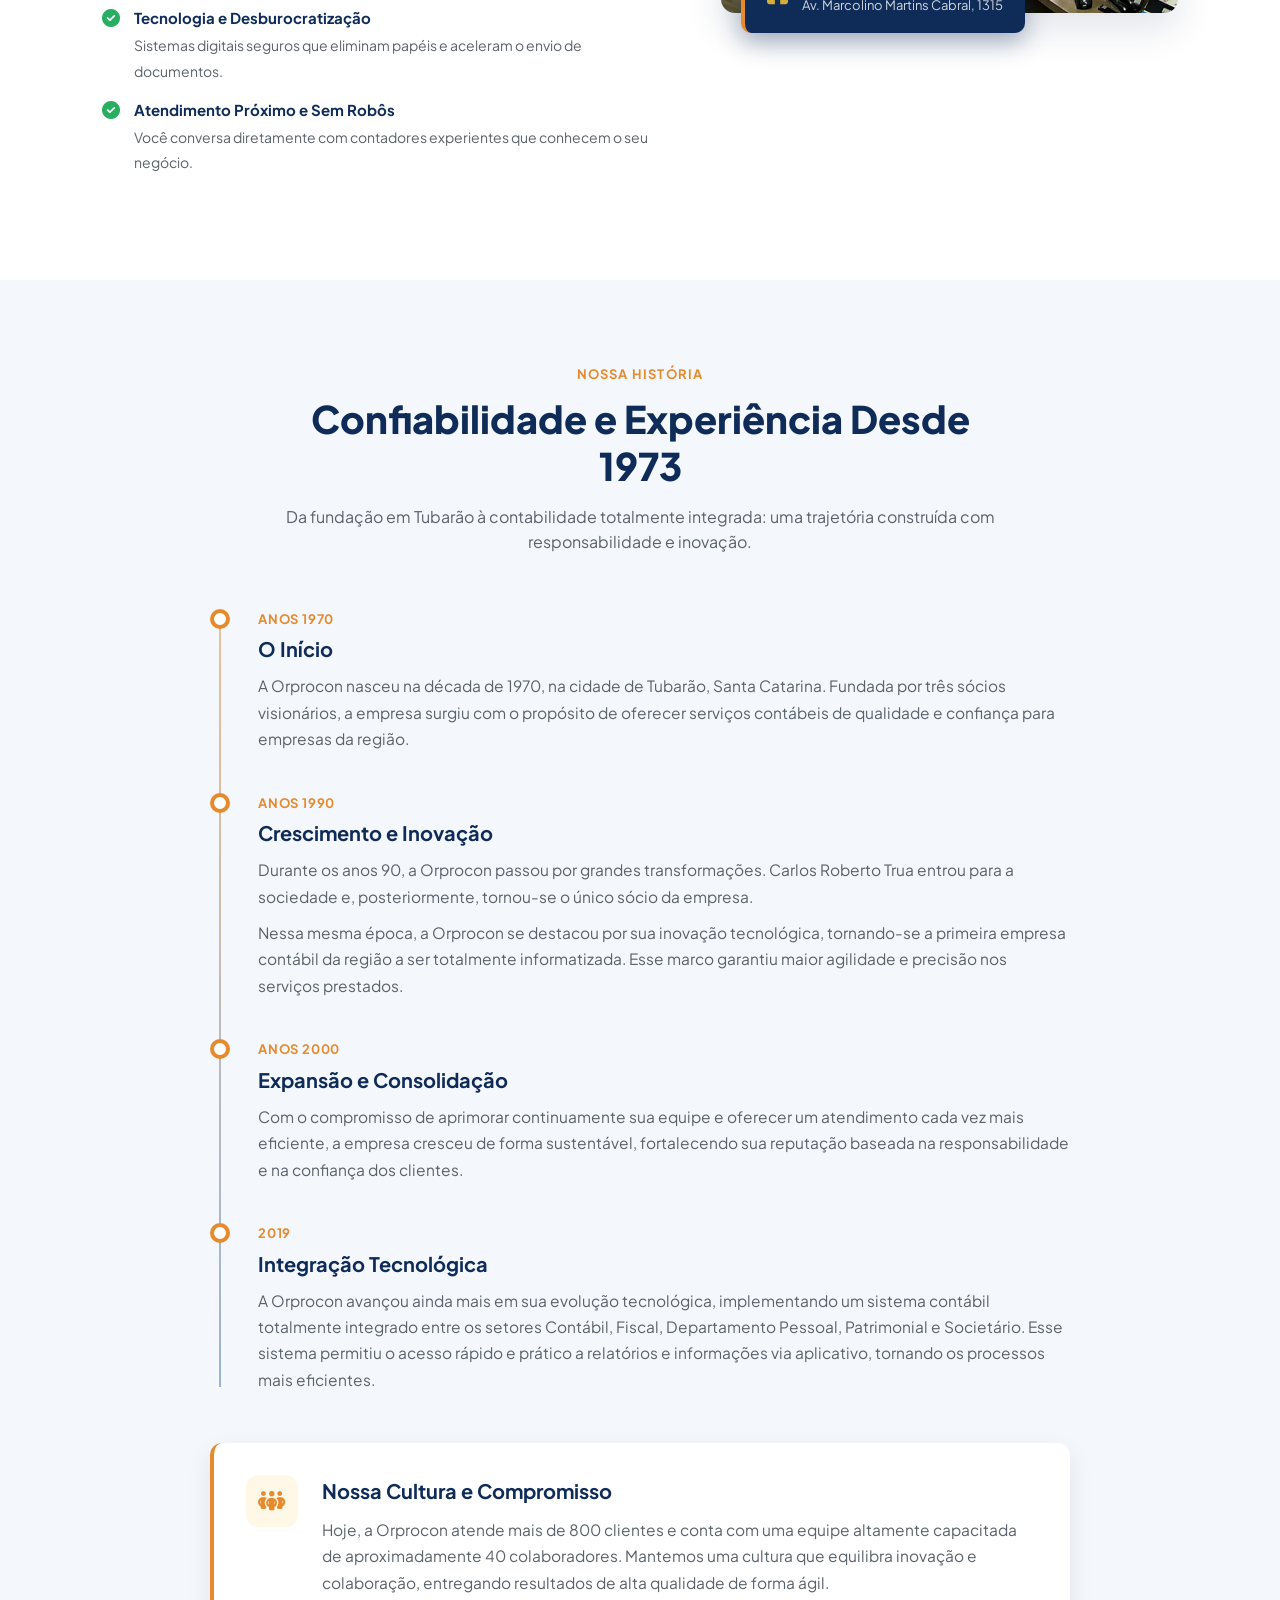
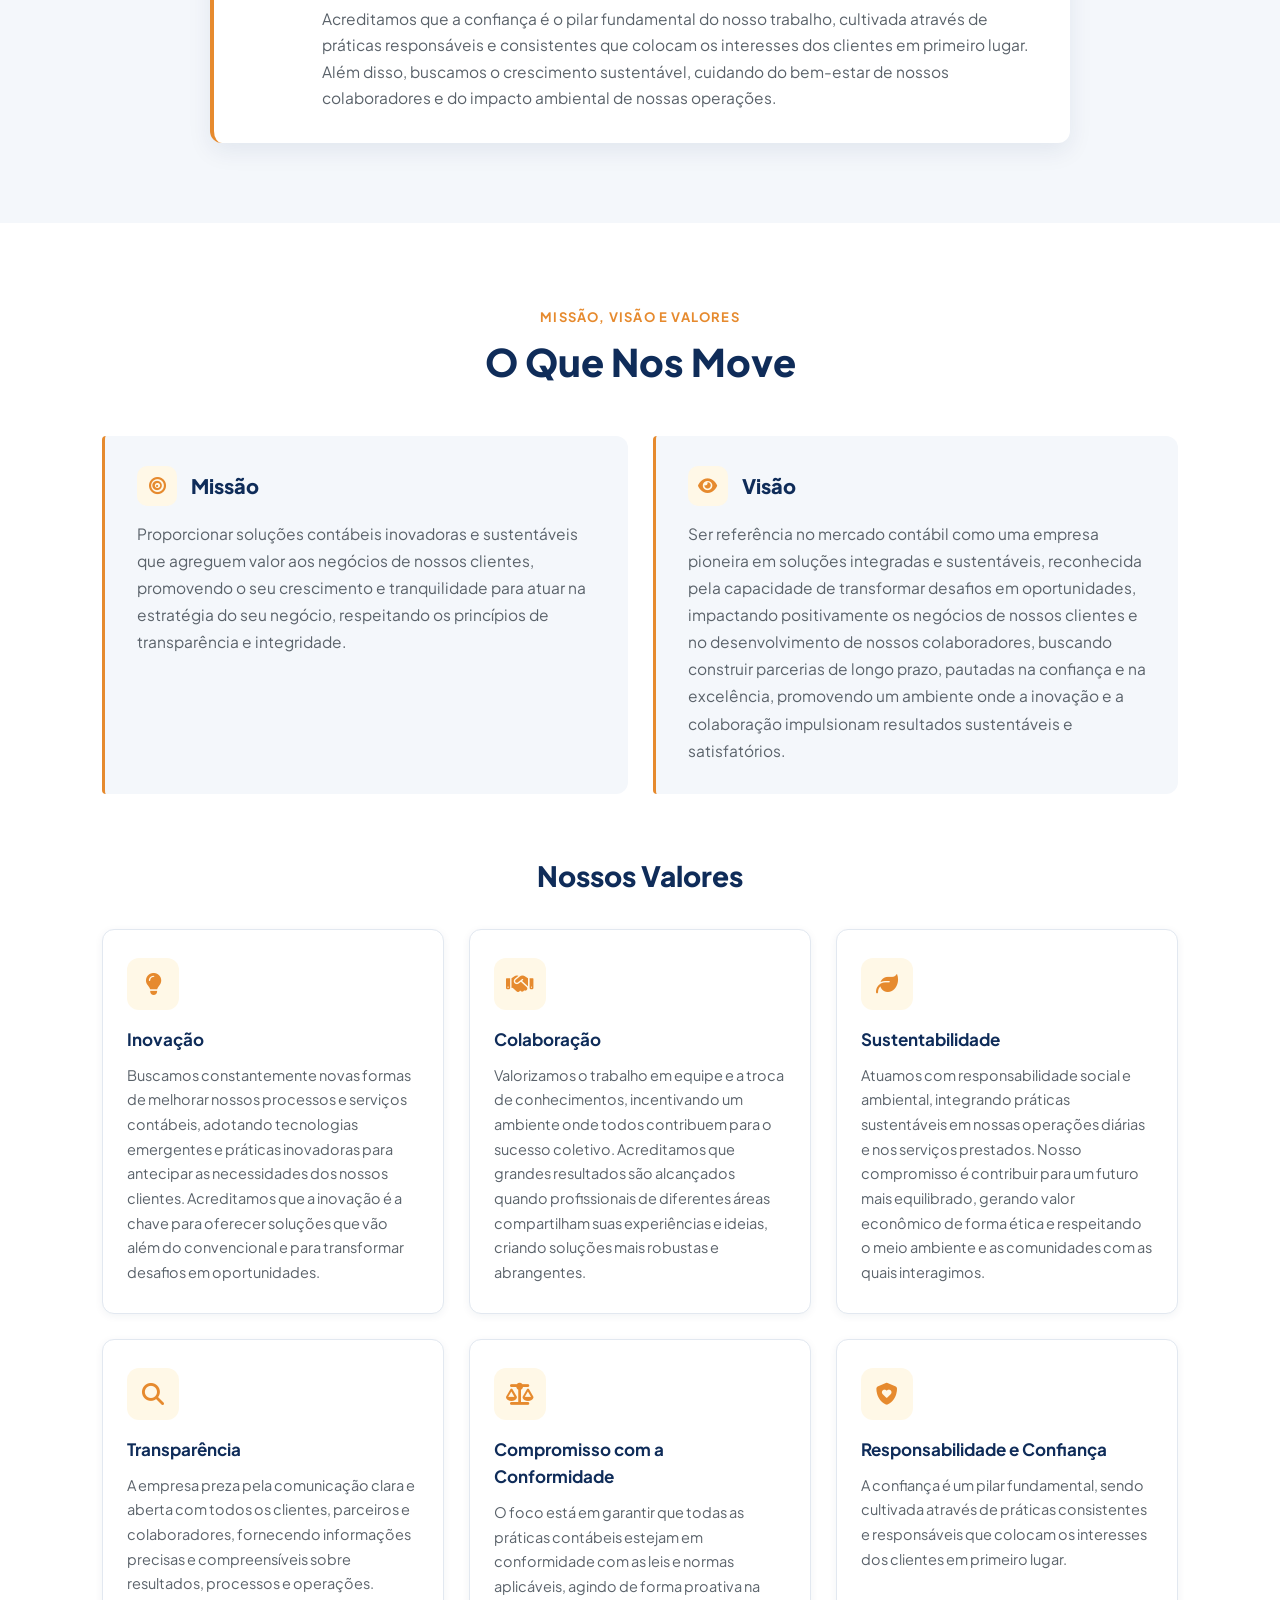
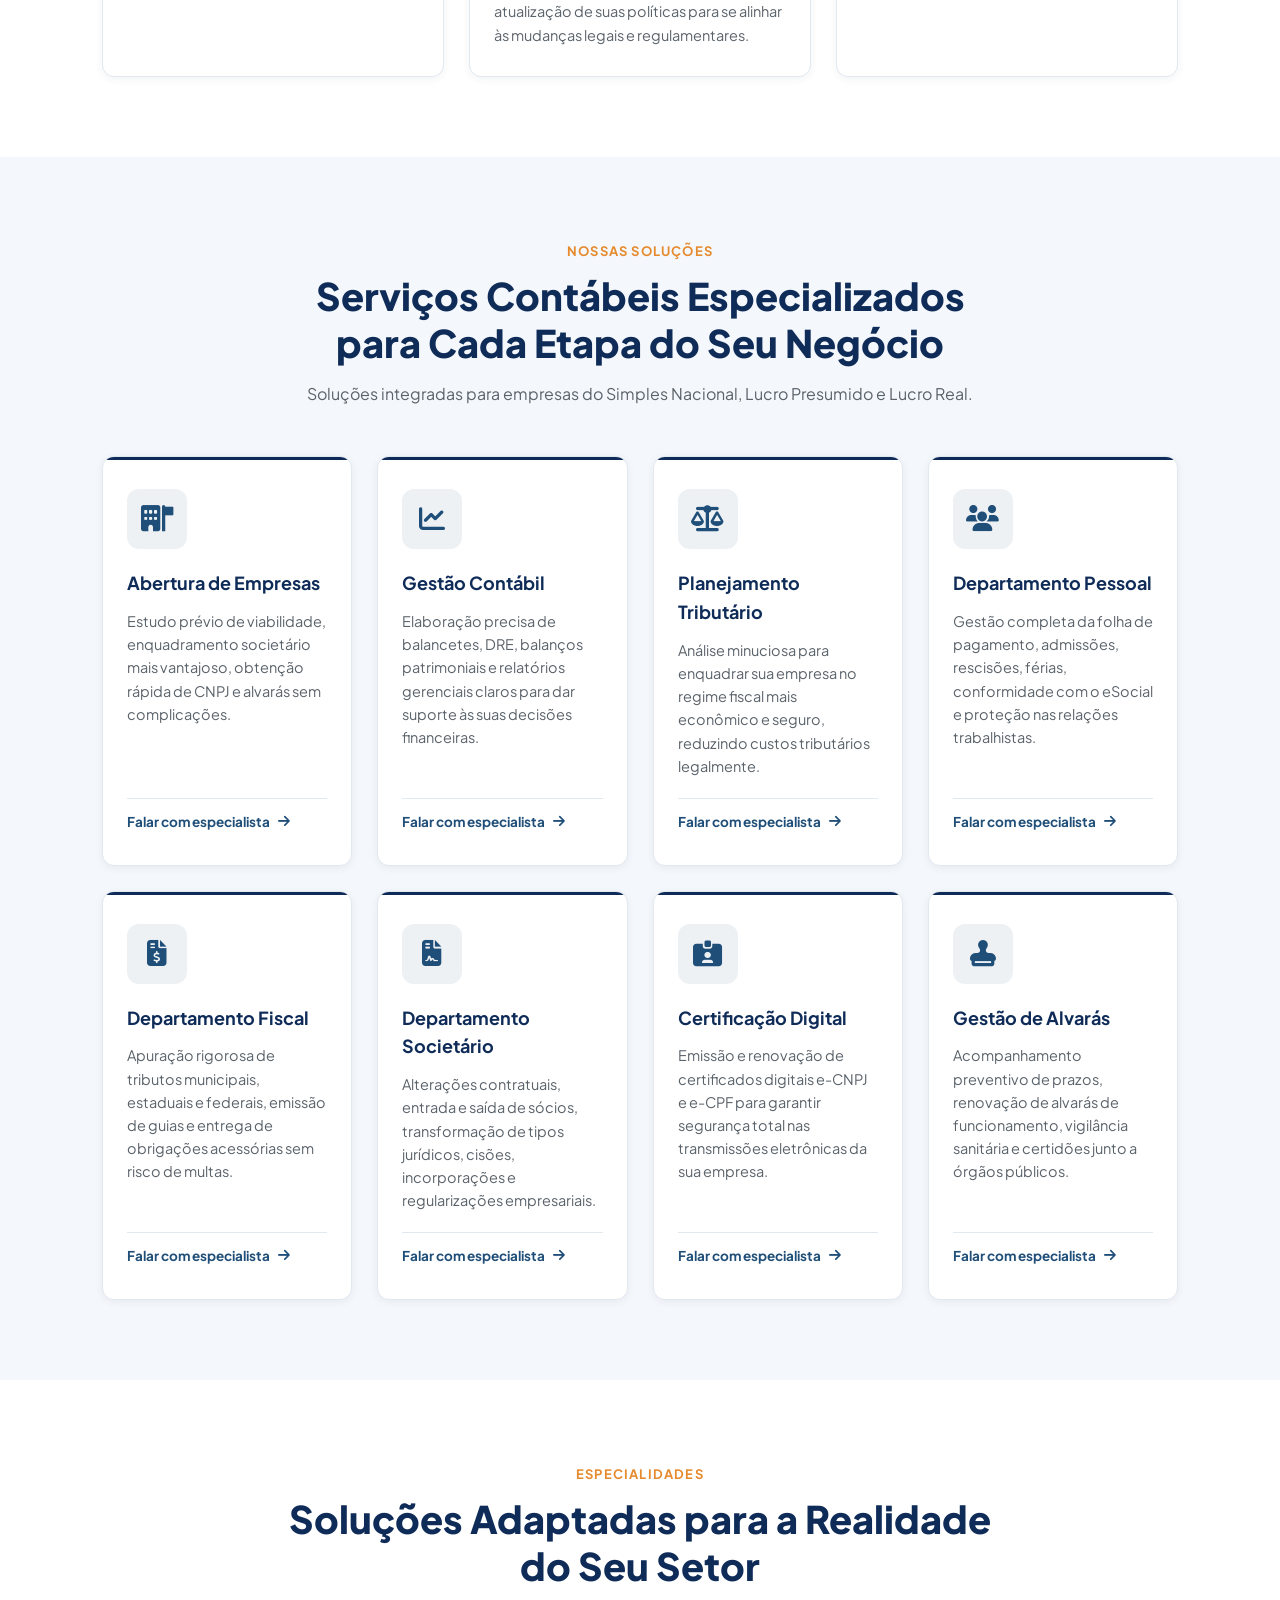
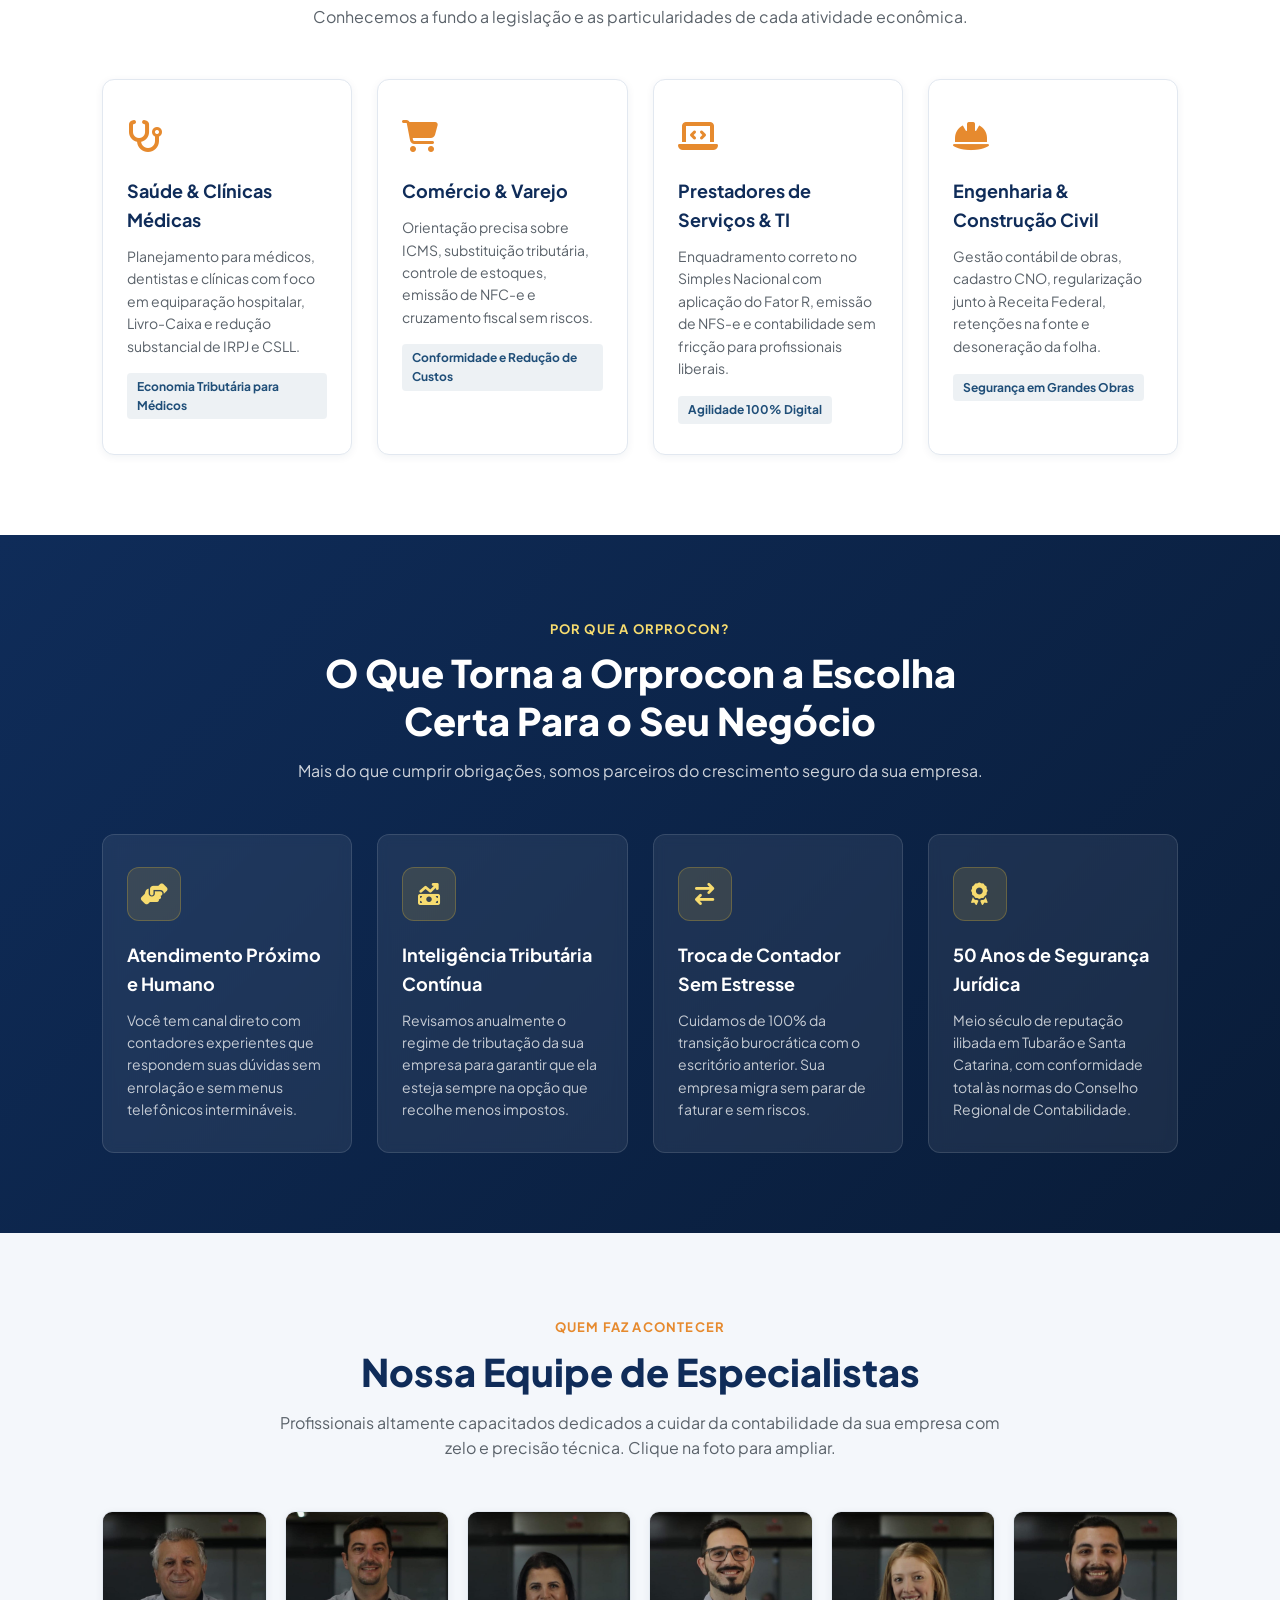
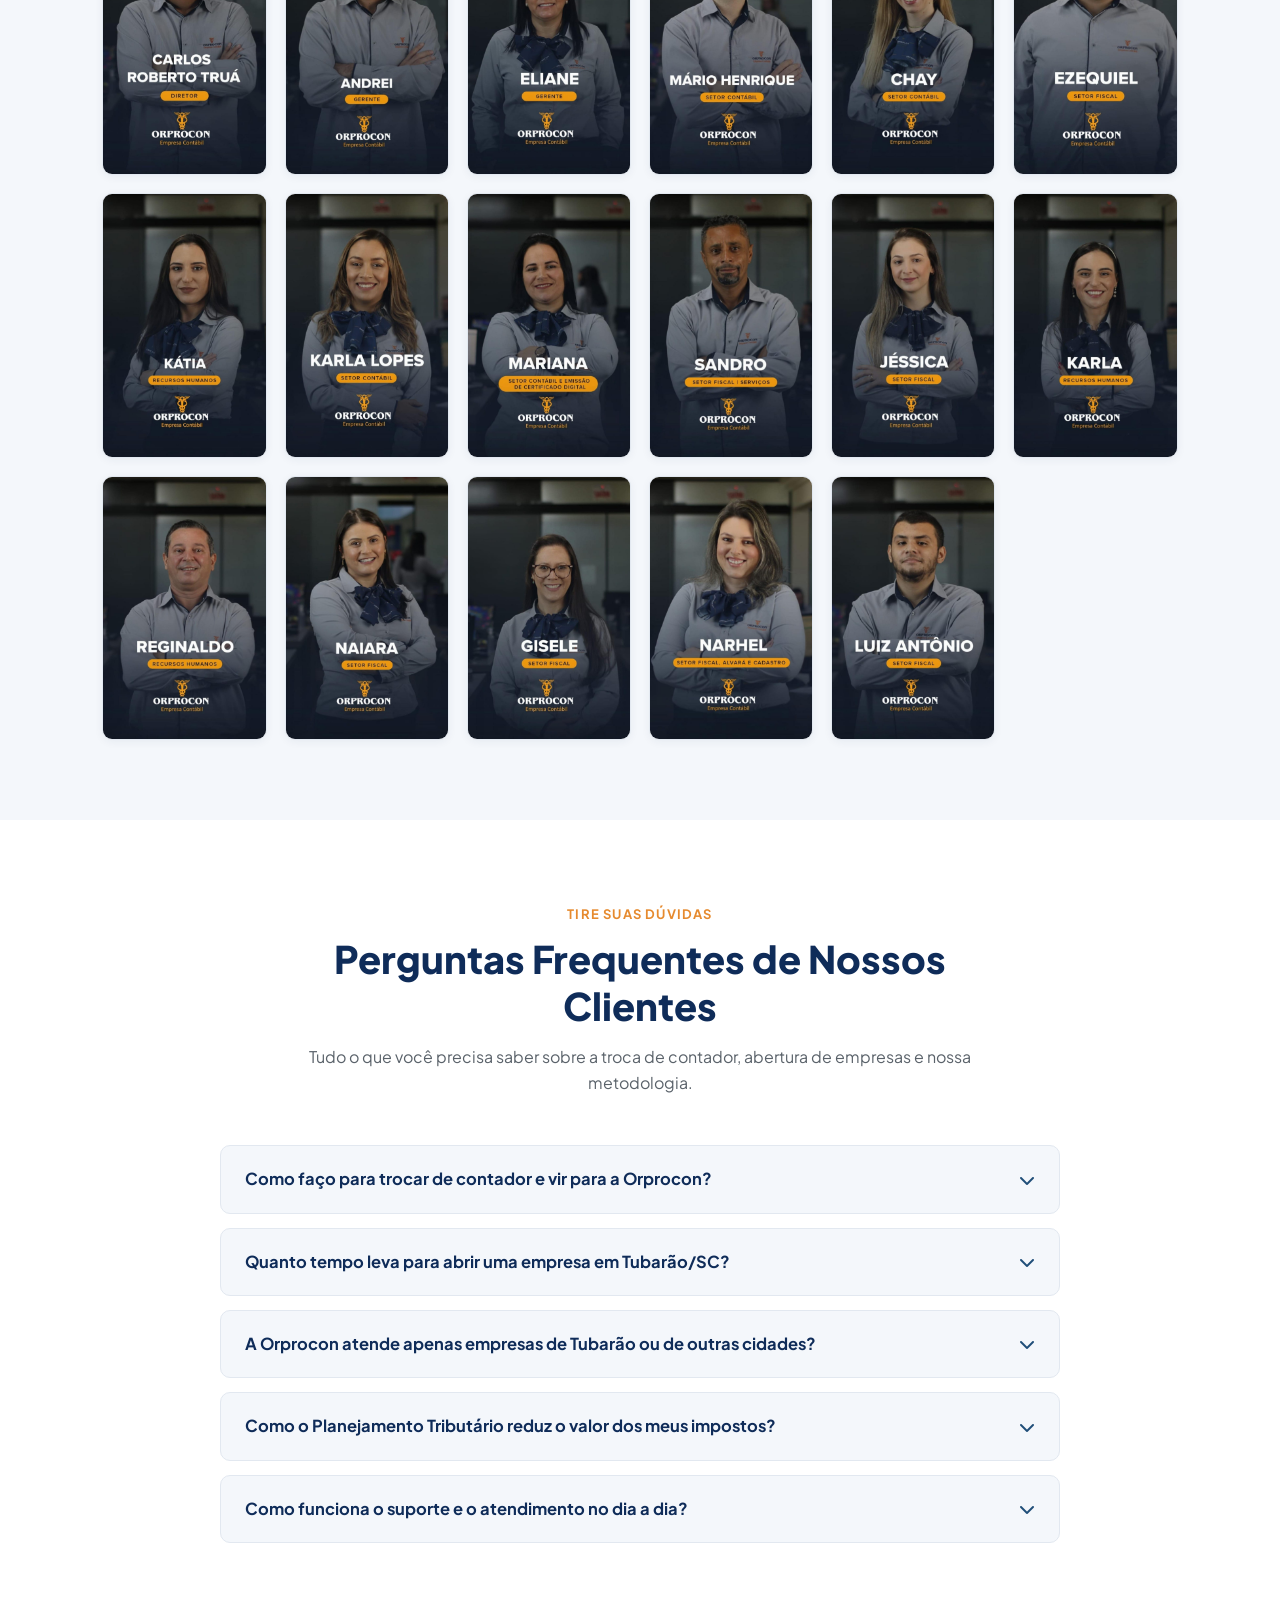
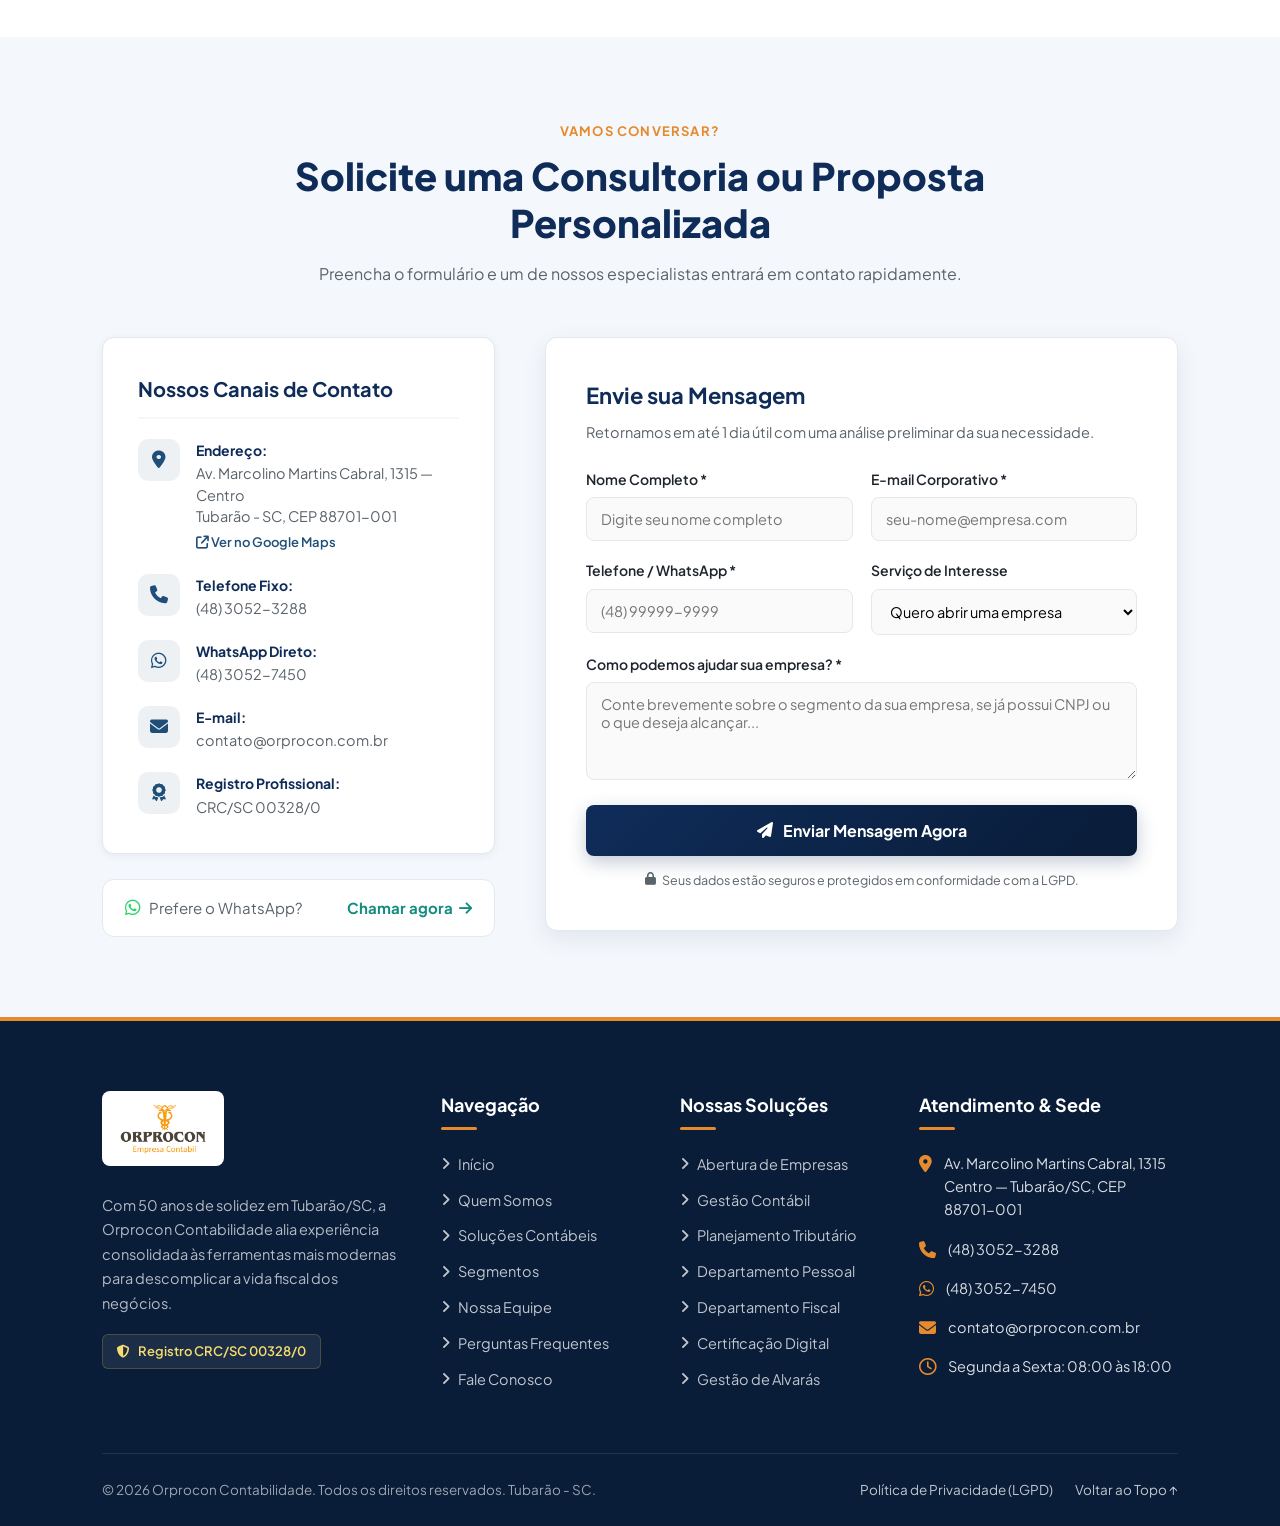
==== commit 517c6508: "style: card 'Prefere Falar Agora' vira linha discreta de WhatsApp no contato" ====
--- a/index.html
+++ b/index.html
@@ -738,10 +738,9 @@
                 </div>
 
                 <div class="contact-quick-whatsapp">
-                    <h4><i class="fa-brands fa-whatsapp"></i> Prefere Falar Agora?</h4>
-                    <p>Fale diretamente com nossa equipe comercial no WhatsApp para tirar dúvidas imediatas sobre sua empresa.</p>
+                    <span><i class="fa-brands fa-whatsapp"></i> Prefere o WhatsApp?</span>
                     <a href="https://wa.me/554830527450?text=Ol%C3%A1!%20Gostaria%20de%20um%20atendimento%20r%C3%A1pido%20para%20minha%20empresa." target="_blank" rel="noopener" class="btn-quick-whatsapp">
-                        Chamar no WhatsApp <i class="fa-solid fa-arrow-right"></i>
+                        Chamar agora <i class="fa-solid fa-arrow-right"></i>
                     </a>
                 </div>
             </div>
--- a/assets/css/home.css
+++ b/assets/css/home.css
@@ -842,48 +842,43 @@
 }
 
 .contact-quick-whatsapp {
-    background: linear-gradient(135deg, #128C7E 0%, #075E54 100%);
-    color: var(--white);
-    padding: 25px;
+    display: flex;
+    align-items: center;
+    justify-content: space-between;
+    flex-wrap: wrap;
+    gap: 8px 16px;
+    padding: 16px 22px;
+    background-color: var(--white);
+    border: 1px solid var(--border-color);
     border-radius: 12px;
-    box-shadow: 0 8px 24px rgba(18, 140, 126, 0.3);
-    display: flex;
-    flex-direction: column;
-    gap: 12px;
-}
-
-.contact-quick-whatsapp h4 {
-    font-size: 17px;
-    font-weight: 700;
-    display: flex;
+    font-size: 15px;
+    color: var(--muted-text);
+}
+
+.contact-quick-whatsapp span {
+    display: inline-flex;
     align-items: center;
     gap: 8px;
 }
 
-.contact-quick-whatsapp p {
-    font-size: 13.5px;
-    color: rgba(255, 255, 255, 0.9);
-    line-height: 1.5;
+.contact-quick-whatsapp span i {
+    color: #25D366;
+    font-size: 18px;
 }
 
 .btn-quick-whatsapp {
-    background: #25D366;
-    color: var(--white);
-    padding: 12px 20px;
-    border-radius: 6px;
+    color: #128C7E;
+    font-weight: 700;
     text-decoration: none;
-    font-weight: 700;
-    font-size: 14.5px;
     display: inline-flex;
     align-items: center;
-    justify-content: center;
-    gap: 8px;
+    gap: 6px;
     transition: var(--transition);
 }
 
 .btn-quick-whatsapp:hover {
-    background: #1EBE5D;
-    transform: translateY(-2px);
+    color: #075E54;
+    gap: 10px;
 }
 
 .contact-form {
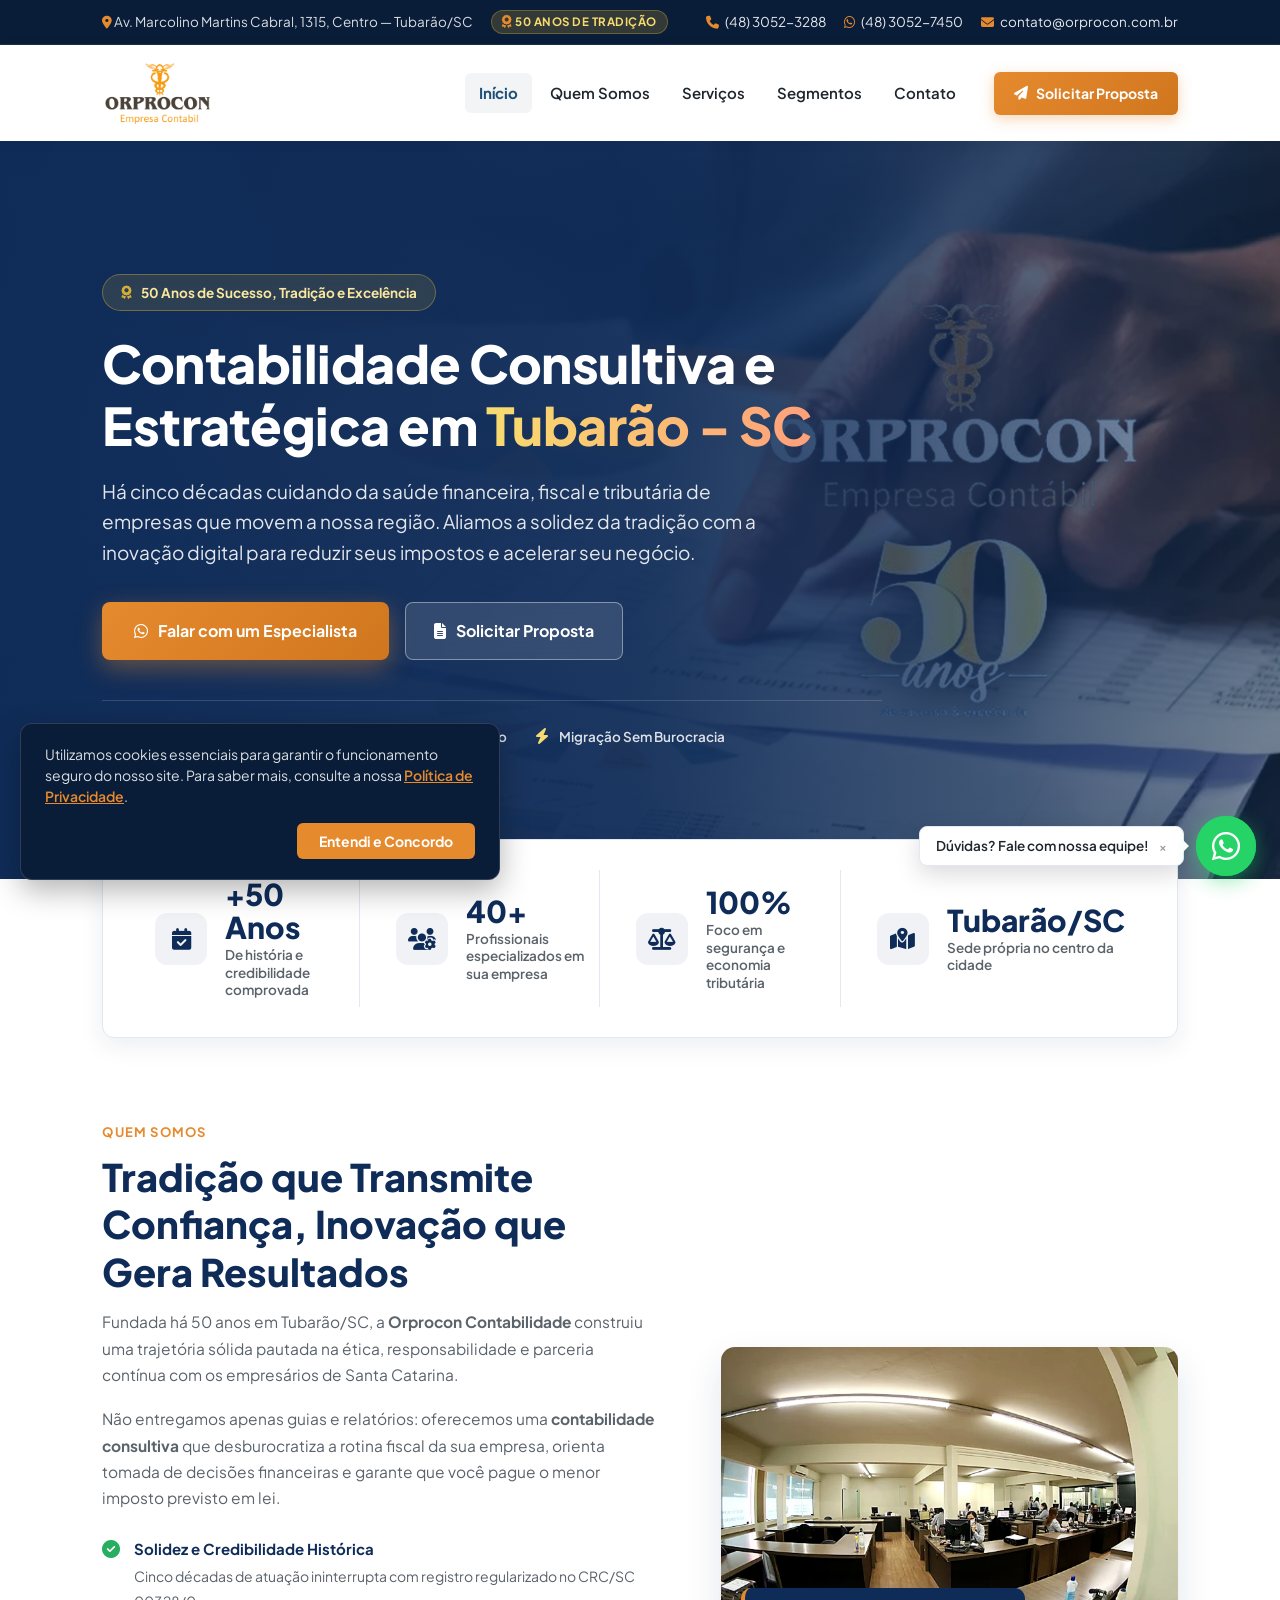
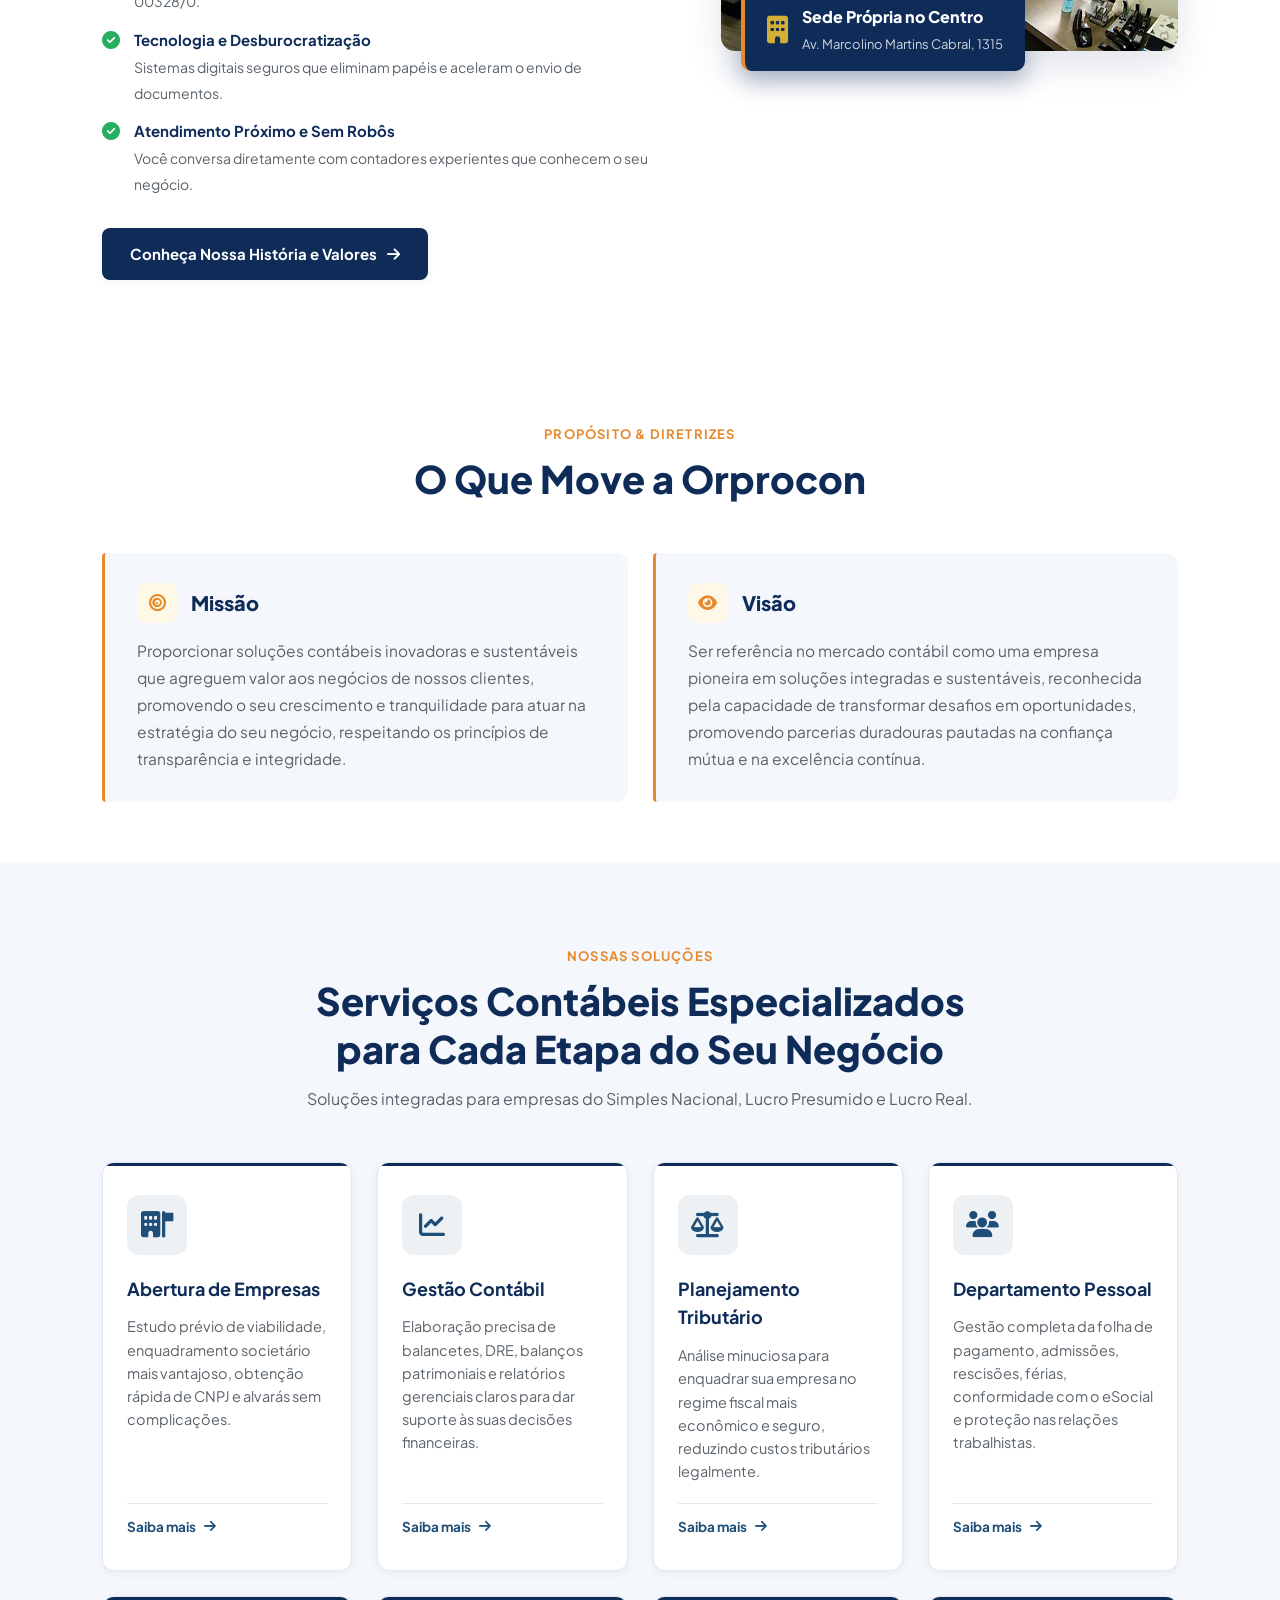
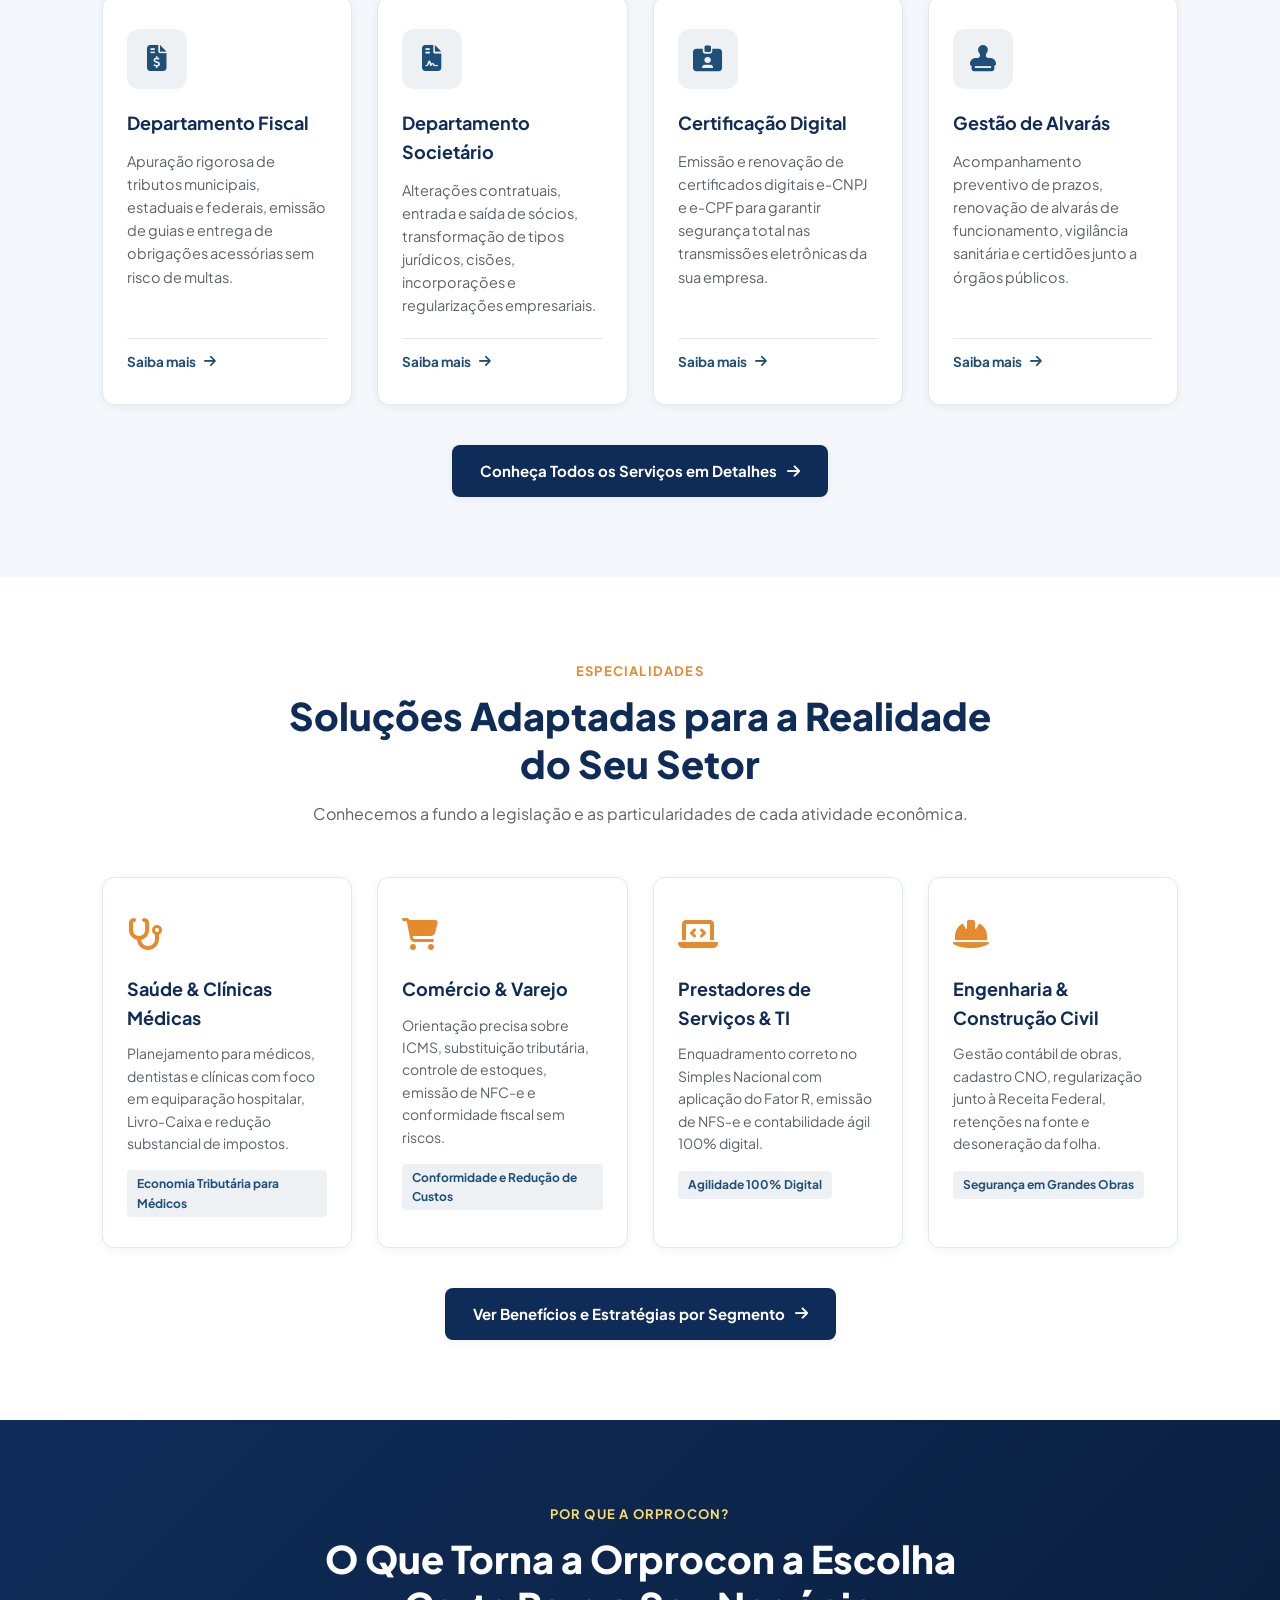
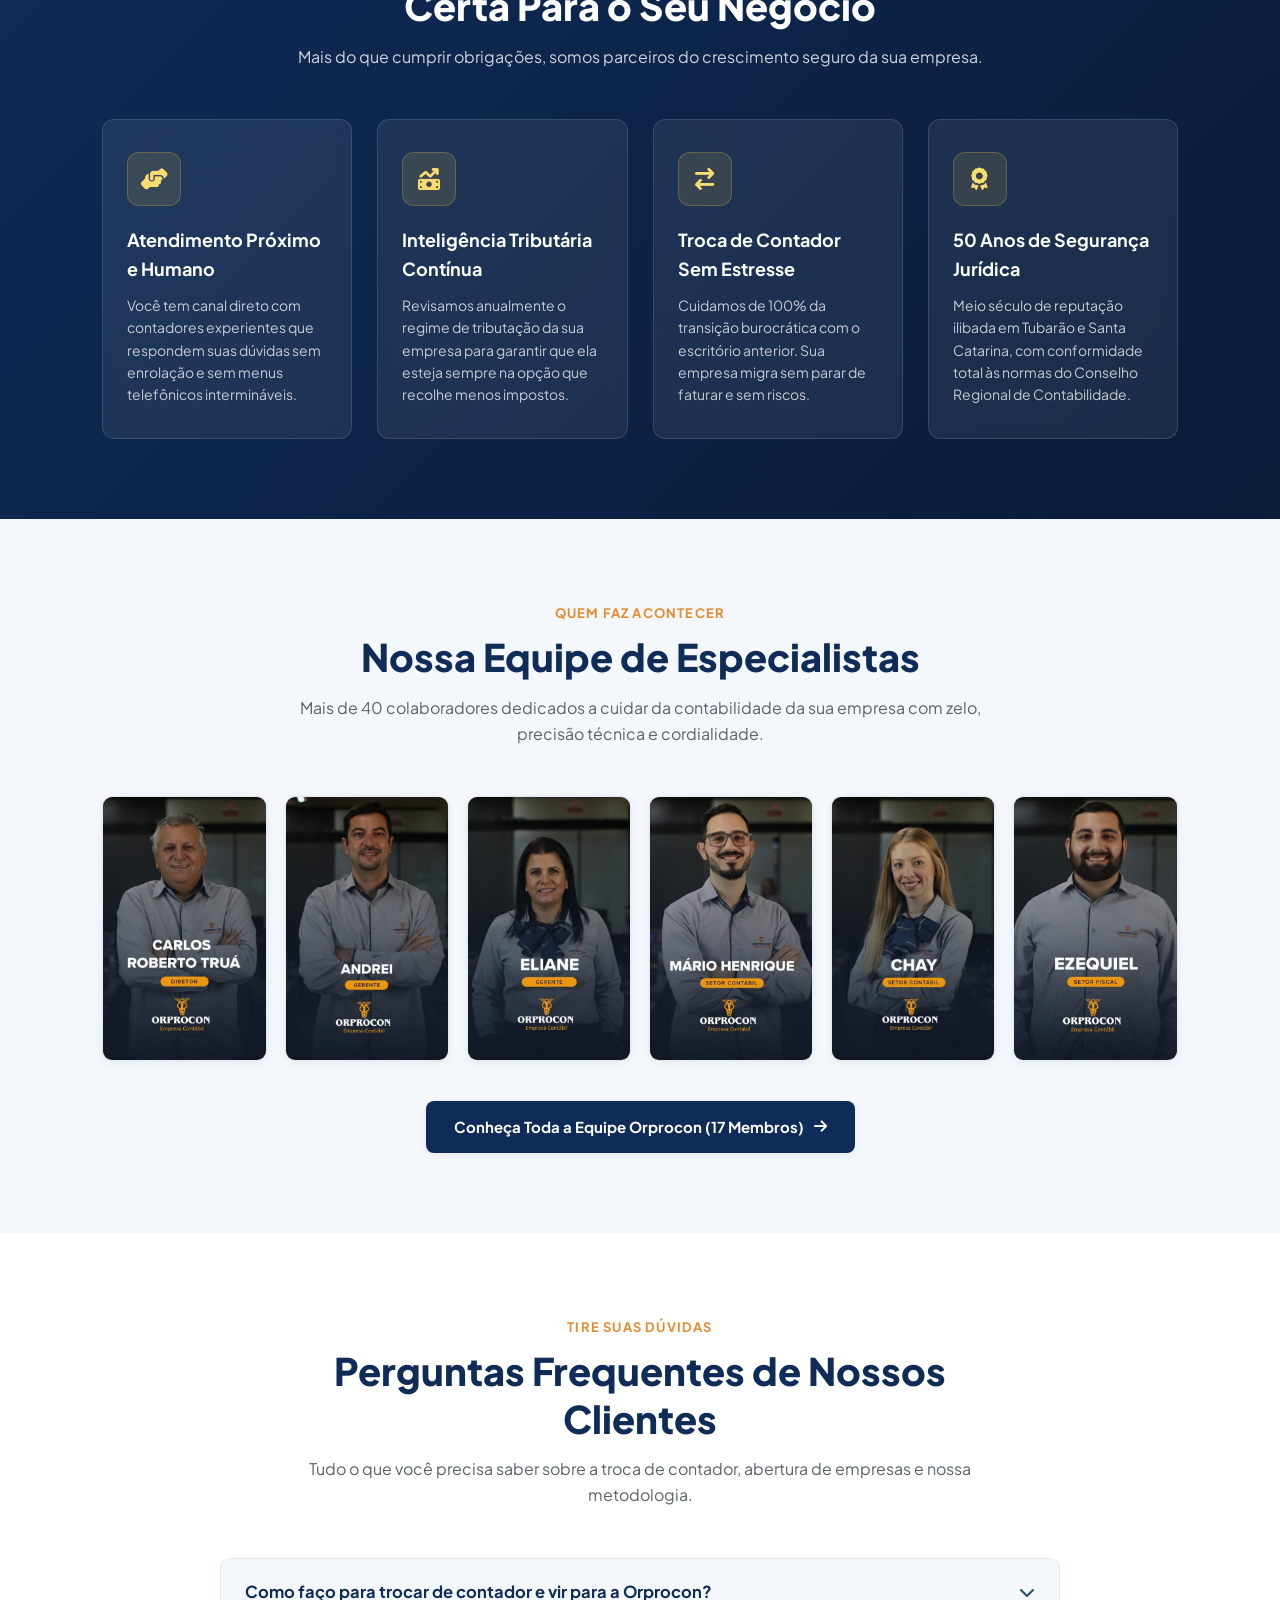
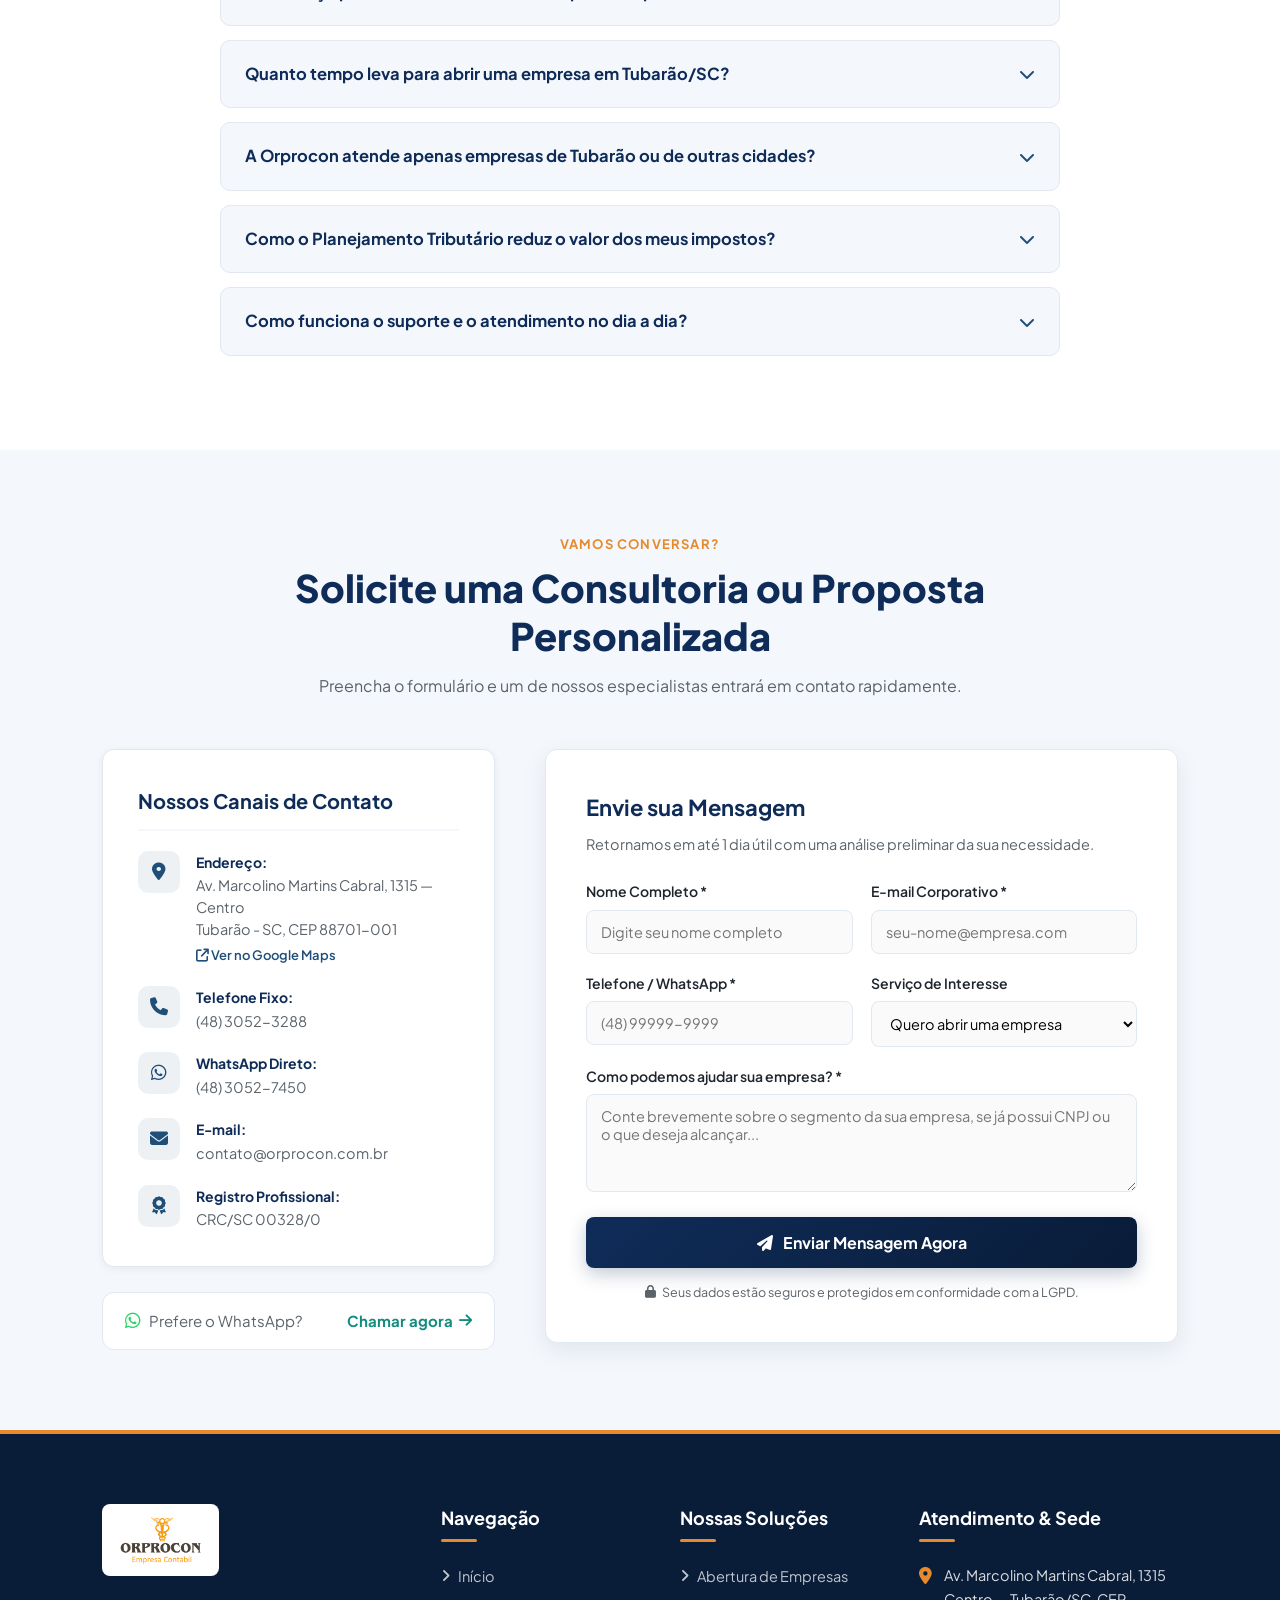
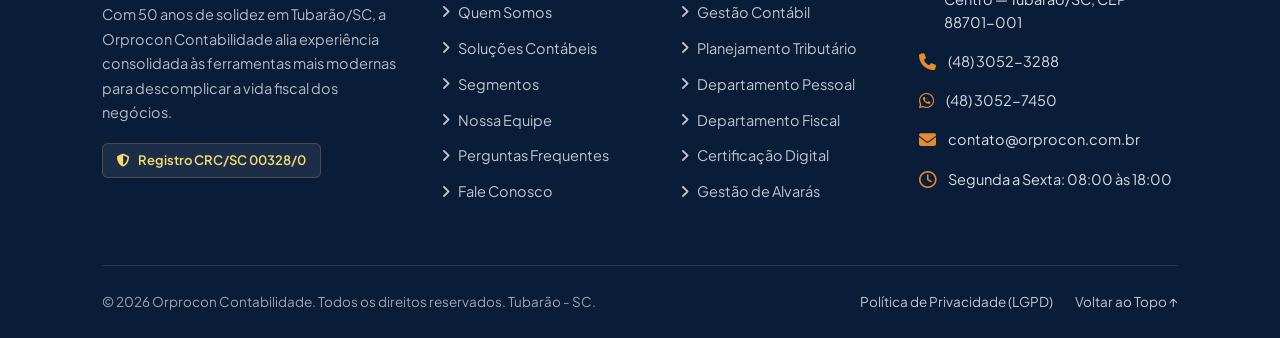
==== commit 82a7657b: "feat: transforma site em portal institucional multi-paginas e corrige overflow mobile" ====
--- a/index.html
+++ b/index.html
@@ -38,6 +38,7 @@
     <link rel="stylesheet" href="assets/css/base.css">
     <link rel="stylesheet" href="assets/css/layout.css">
     <link rel="stylesheet" href="assets/css/home.css">
+    <link rel="stylesheet" href="assets/css/pages.css">
 
     <!-- Dados Estruturados Schema.org para o Google -->
     <script type="application/ld+json">
@@ -148,7 +149,7 @@
     <!-- Header -->
     <header>
         <div class="logo">
-            <a href="#home" aria-label="Página Inicial Orprocon">
+            <a href="index.html" aria-label="Página Inicial Orprocon">
                 <img src="assets/img/logo-orprocon.png" alt="Orprocon Empresa Contábil">
             </a>
         </div>
@@ -158,16 +159,16 @@
         <div class="nav-wrapper" id="nav-wrapper">
             <nav>
                 <ul>
-                    <li><a href="#home">Início</a></li>
-                    <li><a href="#sobre">Quem Somos</a></li>
-                    <li><a href="#servicos">Serviços</a></li>
-                    <li><a href="#segmentos">Segmentos</a></li>
-                    <li><a href="#diferenciais">Diferenciais</a></li>
-                    <li><a href="#equipe">Equipe</a></li>
-                    <li><a href="#faq">Dúvidas</a></li>
-                    <li><a href="#contato">Contato</a></li>
+                    <li><a href="index.html" class="active">Início</a></li>
+                    <li><a href="quem-somos.html">Quem Somos</a></li>
+                    <li><a href="servicos.html">Serviços</a></li>
+                    <li><a href="segmentos.html">Segmentos</a></li>
+                    <li><a href="contato.html">Contato</a></li>
                 </ul>
             </nav>
+            <a href="contato.html" class="btn-cta">
+                <i class="fa-solid fa-paper-plane"></i> Solicitar Proposta
+            </a>
         </div>
     </header>
 
@@ -185,7 +186,7 @@
                 <a href="https://wa.me/554830527450?text=Ol%C3%A1!%20Vim%20pelo%20site%20da%20Orprocon%20e%20gostaria%20de%20conversar%20sobre%20servi%C3%A7os%20cont%C3%A1beis." target="_blank" rel="noopener" class="btn-hero-primary">
                     <i class="fa-brands fa-whatsapp"></i> Falar com um Especialista
                 </a>
-                <a href="#contato" class="btn-hero-secondary">
+                <a href="contato.html" class="btn-hero-secondary">
                     <i class="fa-solid fa-file-lines"></i> Solicitar Proposta
                 </a>
             </div>
@@ -257,7 +258,7 @@
                     <i class="fa-solid fa-circle-check"></i>
                     <div>
                         <strong>Solidez e Credibilidade Histórica</strong>
-                        <span>Cinco décadas de atuação ininterrupta com registro regularizado no CRC/SC.</span>
+                        <span>Cinco décadas de atuação ininterrupta com registro regularizado no CRC/SC 00328/0.</span>
                     </div>
                 </div>
                 <div class="about-pillar-item">
@@ -275,6 +276,12 @@
                     </div>
                 </div>
             </div>
+
+            <div style="margin-top: 32px;">
+                <a href="quem-somos.html" class="btn-section-link">
+                    Conheça Nossa História e Valores <i class="fa-solid fa-arrow-right"></i>
+                </a>
+            </div>
         </div>
         <div class="about-image">
             <div class="about-image-wrapper">
@@ -290,53 +297,11 @@
         </div>
     </section>
 
-    <!-- Nossa História (texto do Manual do Colaborador) -->
-    <section id="historia" class="history">
+    <!-- Missão e Visão (Destaque Institucional) -->
+    <section class="mvv" style="padding-top: 60px; padding-bottom: 60px;">
         <div class="section-header">
-            <span class="section-tag">NOSSA HISTÓRIA</span>
-            <h2 class="section-title">Confiabilidade e Experiência Desde 1973</h2>
-            <p class="section-subtitle">Da fundação em Tubarão à contabilidade totalmente integrada: uma trajetória construída com responsabilidade e inovação.</p>
-        </div>
-
-        <ol class="history-timeline">
-            <li class="history-item">
-                <span class="history-period">Anos 1970</span>
-                <h3>O Início</h3>
-                <p>A Orprocon nasceu na década de 1970, na cidade de Tubarão, Santa Catarina. Fundada por três sócios visionários, a empresa surgiu com o propósito de oferecer serviços contábeis de qualidade e confiança para empresas da região.</p>
-            </li>
-            <li class="history-item">
-                <span class="history-period">Anos 1990</span>
-                <h3>Crescimento e Inovação</h3>
-                <p>Durante os anos 90, a Orprocon passou por grandes transformações. Carlos Roberto Trua entrou para a sociedade e, posteriormente, tornou-se o único sócio da empresa.</p>
-                <p>Nessa mesma época, a Orprocon se destacou por sua inovação tecnológica, tornando-se a primeira empresa contábil da região a ser totalmente informatizada. Esse marco garantiu maior agilidade e precisão nos serviços prestados.</p>
-            </li>
-            <li class="history-item">
-                <span class="history-period">Anos 2000</span>
-                <h3>Expansão e Consolidação</h3>
-                <p>Com o compromisso de aprimorar continuamente sua equipe e oferecer um atendimento cada vez mais eficiente, a empresa cresceu de forma sustentável, fortalecendo sua reputação baseada na responsabilidade e na confiança dos clientes.</p>
-            </li>
-            <li class="history-item">
-                <span class="history-period">2019</span>
-                <h3>Integração Tecnológica</h3>
-                <p>A Orprocon avançou ainda mais em sua evolução tecnológica, implementando um sistema contábil totalmente integrado entre os setores Contábil, Fiscal, Departamento Pessoal, Patrimonial e Societário. Esse sistema permitiu o acesso rápido e prático a relatórios e informações via aplicativo, tornando os processos mais eficientes.</p>
-            </li>
-        </ol>
-
-        <div class="history-culture">
-            <div class="history-culture-icon"><i class="fa-solid fa-people-group"></i></div>
-            <div>
-                <h3>Nossa Cultura e Compromisso</h3>
-                <p>Hoje, a Orprocon atende mais de 800 clientes e conta com uma equipe altamente capacitada de aproximadamente 40 colaboradores. Mantemos uma cultura que equilibra inovação e colaboração, entregando resultados de alta qualidade de forma ágil.</p>
-                <p>Acreditamos que a confiança é o pilar fundamental do nosso trabalho, cultivada através de práticas responsáveis e consistentes que colocam os interesses dos clientes em primeiro lugar. Além disso, buscamos o crescimento sustentável, cuidando do bem-estar de nossos colaboradores e do impacto ambiental de nossas operações.</p>
-            </div>
-        </div>
-    </section>
-
-    <!-- Missão, Visão e Valores (texto do Manual do Colaborador) -->
-    <section id="missao" class="mvv">
-        <div class="section-header">
-            <span class="section-tag">MISSÃO, VISÃO E VALORES</span>
-            <h2 class="section-title">O Que Nos Move</h2>
+            <span class="section-tag">PROPÓSITO & DIRETRIZES</span>
+            <h2 class="section-title">O Que Move a Orprocon</h2>
         </div>
 
         <div class="mvv-grid">
@@ -348,41 +313,7 @@
             <div class="mvv-card">
                 <div class="mvv-icon"><i class="fa-solid fa-eye"></i></div>
                 <h3>Visão</h3>
-                <p>Ser referência no mercado contábil como uma empresa pioneira em soluções integradas e sustentáveis, reconhecida pela capacidade de transformar desafios em oportunidades, impactando positivamente os negócios de nossos clientes e no desenvolvimento de nossos colaboradores, buscando construir parcerias de longo prazo, pautadas na confiança e na excelência, promovendo um ambiente onde a inovação e a colaboração impulsionam resultados sustentáveis e satisfatórios.</p>
-            </div>
-        </div>
-
-        <h3 class="values-title">Nossos Valores</h3>
-        <div class="values-grid">
-            <div class="value-card">
-                <div class="value-icon"><i class="fa-solid fa-lightbulb"></i></div>
-                <h4>Inovação</h4>
-                <p>Buscamos constantemente novas formas de melhorar nossos processos e serviços contábeis, adotando tecnologias emergentes e práticas inovadoras para antecipar as necessidades dos nossos clientes. Acreditamos que a inovação é a chave para oferecer soluções que vão além do convencional e para transformar desafios em oportunidades.</p>
-            </div>
-            <div class="value-card">
-                <div class="value-icon"><i class="fa-solid fa-handshake"></i></div>
-                <h4>Colaboração</h4>
-                <p>Valorizamos o trabalho em equipe e a troca de conhecimentos, incentivando um ambiente onde todos contribuem para o sucesso coletivo. Acreditamos que grandes resultados são alcançados quando profissionais de diferentes áreas compartilham suas experiências e ideias, criando soluções mais robustas e abrangentes.</p>
-            </div>
-            <div class="value-card">
-                <div class="value-icon"><i class="fa-solid fa-leaf"></i></div>
-                <h4>Sustentabilidade</h4>
-                <p>Atuamos com responsabilidade social e ambiental, integrando práticas sustentáveis em nossas operações diárias e nos serviços prestados. Nosso compromisso é contribuir para um futuro mais equilibrado, gerando valor econômico de forma ética e respeitando o meio ambiente e as comunidades com as quais interagimos.</p>
-            </div>
-            <div class="value-card">
-                <div class="value-icon"><i class="fa-solid fa-magnifying-glass"></i></div>
-                <h4>Transparência</h4>
-                <p>A empresa preza pela comunicação clara e aberta com todos os clientes, parceiros e colaboradores, fornecendo informações precisas e compreensíveis sobre resultados, processos e operações.</p>
-            </div>
-            <div class="value-card">
-                <div class="value-icon"><i class="fa-solid fa-scale-balanced"></i></div>
-                <h4>Compromisso com a Conformidade</h4>
-                <p>O foco está em garantir que todas as práticas contábeis estejam em conformidade com as leis e normas aplicáveis, agindo de forma proativa na atualização de suas políticas para se alinhar às mudanças legais e regulamentares.</p>
-            </div>
-            <div class="value-card">
-                <div class="value-icon"><i class="fa-solid fa-shield-heart"></i></div>
-                <h4>Responsabilidade e Confiança</h4>
-                <p>A confiança é um pilar fundamental, sendo cultivada através de práticas consistentes e responsáveis que colocam os interesses dos clientes em primeiro lugar.</p>
+                <p>Ser referência no mercado contábil como uma empresa pioneira em soluções integradas e sustentáveis, reconhecida pela capacidade de transformar desafios em oportunidades, promovendo parcerias duradouras pautadas na confiança mútua e na excelência contínua.</p>
             </div>
         </div>
     </section>
@@ -400,8 +331,8 @@
                 <div class="service-icon"><i class="fa-solid fa-building-flag"></i></div>
                 <h3>Abertura de Empresas</h3>
                 <p>Estudo prévio de viabilidade, enquadramento societário mais vantajoso, obtenção rápida de CNPJ e alvarás sem complicações.</p>
-                <a href="https://wa.me/554830527450?text=Ol%C3%A1!%20Gostaria%20de%20informa%C3%A7%C3%B5es%20sobre%20Abertura%20de%20Empresas." target="_blank" rel="noopener" class="service-cta">
-                    Falar com especialista <i class="fa-solid fa-arrow-right"></i>
+                <a href="servicos.html#abertura" class="service-cta">
+                    Saiba mais <i class="fa-solid fa-arrow-right"></i>
                 </a>
             </div>
 
@@ -409,8 +340,8 @@
                 <div class="service-icon"><i class="fa-solid fa-chart-line"></i></div>
                 <h3>Gestão Contábil</h3>
                 <p>Elaboração precisa de balancetes, DRE, balanços patrimoniais e relatórios gerenciais claros para dar suporte às suas decisões financeiras.</p>
-                <a href="https://wa.me/554830527450?text=Ol%C3%A1!%20Gostaria%20de%20informa%C3%A7%C3%B5es%20sobre%20Gest%C3%A3o%20Cont%C3%A1bil." target="_blank" rel="noopener" class="service-cta">
-                    Falar com especialista <i class="fa-solid fa-arrow-right"></i>
+                <a href="servicos.html#contabil" class="service-cta">
+                    Saiba mais <i class="fa-solid fa-arrow-right"></i>
                 </a>
             </div>
 
@@ -418,8 +349,8 @@
                 <div class="service-icon"><i class="fa-solid fa-scale-balanced"></i></div>
                 <h3>Planejamento Tributário</h3>
                 <p>Análise minuciosa para enquadrar sua empresa no regime fiscal mais econômico e seguro, reduzindo custos tributários legalmente.</p>
-                <a href="https://wa.me/554830527450?text=Ol%C3%A1!%20Gostaria%20de%20informa%C3%A7%C3%B5es%20sobre%20Planejamento%20Tribut%C3%A1rio." target="_blank" rel="noopener" class="service-cta">
-                    Falar com especialista <i class="fa-solid fa-arrow-right"></i>
+                <a href="servicos.html#tributario" class="service-cta">
+                    Saiba mais <i class="fa-solid fa-arrow-right"></i>
                 </a>
             </div>
 
@@ -427,8 +358,8 @@
                 <div class="service-icon"><i class="fa-solid fa-users"></i></div>
                 <h3>Departamento Pessoal</h3>
                 <p>Gestão completa da folha de pagamento, admissões, rescisões, férias, conformidade com o eSocial e proteção nas relações trabalhistas.</p>
-                <a href="https://wa.me/554830527450?text=Ol%C3%A1!%20Gostaria%20de%20informa%C3%A7%C3%B5es%20sobre%20Departamento%20Pessoal." target="_blank" rel="noopener" class="service-cta">
-                    Falar com especialista <i class="fa-solid fa-arrow-right"></i>
+                <a href="servicos.html#pessoal" class="service-cta">
+                    Saiba mais <i class="fa-solid fa-arrow-right"></i>
                 </a>
             </div>
 
@@ -436,8 +367,8 @@
                 <div class="service-icon"><i class="fa-solid fa-file-invoice-dollar"></i></div>
                 <h3>Departamento Fiscal</h3>
                 <p>Apuração rigorosa de tributos municipais, estaduais e federais, emissão de guias e entrega de obrigações acessórias sem risco de multas.</p>
-                <a href="https://wa.me/554830527450?text=Ol%C3%A1!%20Gostaria%20de%20informa%C3%A7%C3%B5es%20sobre%20Departamento%20Fiscal." target="_blank" rel="noopener" class="service-cta">
-                    Falar com especialista <i class="fa-solid fa-arrow-right"></i>
+                <a href="servicos.html#fiscal" class="service-cta">
+                    Saiba mais <i class="fa-solid fa-arrow-right"></i>
                 </a>
             </div>
 
@@ -445,8 +376,8 @@
                 <div class="service-icon"><i class="fa-solid fa-file-contract"></i></div>
                 <h3>Departamento Societário</h3>
                 <p>Alterações contratuais, entrada e saída de sócios, transformação de tipos jurídicos, cisões, incorporações e regularizações empresariais.</p>
-                <a href="https://wa.me/554830527450?text=Ol%C3%A1!%20Gostaria%20de%20informa%C3%A7%C3%B5es%20sobre%20Departamento%20Societ%C3%A1rio." target="_blank" rel="noopener" class="service-cta">
-                    Falar com especialista <i class="fa-solid fa-arrow-right"></i>
+                <a href="servicos.html#societario" class="service-cta">
+                    Saiba mais <i class="fa-solid fa-arrow-right"></i>
                 </a>
             </div>
 
@@ -454,8 +385,8 @@
                 <div class="service-icon"><i class="fa-solid fa-id-card-clip"></i></div>
                 <h3>Certificação Digital</h3>
                 <p>Emissão e renovação de certificados digitais e-CNPJ e e-CPF para garantir segurança total nas transmissões eletrônicas da sua empresa.</p>
-                <a href="https://wa.me/554830527450?text=Ol%C3%A1!%20Gostaria%20de%20informa%C3%A7%C3%B5es%20sobre%20Certificado%20Digital." target="_blank" rel="noopener" class="service-cta">
-                    Falar com especialista <i class="fa-solid fa-arrow-right"></i>
+                <a href="servicos.html#certificacao" class="service-cta">
+                    Saiba mais <i class="fa-solid fa-arrow-right"></i>
                 </a>
             </div>
 
@@ -463,10 +394,16 @@
                 <div class="service-icon"><i class="fa-solid fa-stamp"></i></div>
                 <h3>Gestão de Alvarás</h3>
                 <p>Acompanhamento preventivo de prazos, renovação de alvarás de funcionamento, vigilância sanitária e certidões junto a órgãos públicos.</p>
-                <a href="https://wa.me/554830527450?text=Ol%C3%A1!%20Gostaria%20de%20informa%C3%A7%C3%B5es%20sobre%20Gest%C3%A3o%20de%20Alvar%C3%A1s." target="_blank" rel="noopener" class="service-cta">
-                    Falar com especialista <i class="fa-solid fa-arrow-right"></i>
-                </a>
-            </div>
+                <a href="servicos.html#alvaras" class="service-cta">
+                    Saiba mais <i class="fa-solid fa-arrow-right"></i>
+                </a>
+            </div>
+        </div>
+
+        <div class="section-footer-cta">
+            <a href="servicos.html" class="btn-section-link">
+                Conheça Todos os Serviços em Detalhes <i class="fa-solid fa-arrow-right"></i>
+            </a>
         </div>
     </section>
 
@@ -482,21 +419,21 @@
             <div class="segment-card">
                 <div class="segment-icon"><i class="fa-solid fa-stethoscope"></i></div>
                 <h3>Saúde & Clínicas Médicas</h3>
-                <p>Planejamento para médicos, dentistas e clínicas com foco em equiparação hospitalar, Livro-Caixa e redução substancial de IRPJ e CSLL.</p>
+                <p>Planejamento para médicos, dentistas e clínicas com foco em equiparação hospitalar, Livro-Caixa e redução substancial de impostos.</p>
                 <span class="segment-badge">Economia Tributária para Médicos</span>
             </div>
 
             <div class="segment-card">
                 <div class="segment-icon"><i class="fa-solid fa-cart-shopping"></i></div>
                 <h3>Comércio & Varejo</h3>
-                <p>Orientação precisa sobre ICMS, substituição tributária, controle de estoques, emissão de NFC-e e cruzamento fiscal sem riscos.</p>
+                <p>Orientação precisa sobre ICMS, substituição tributária, controle de estoques, emissão de NFC-e e conformidade fiscal sem riscos.</p>
                 <span class="segment-badge">Conformidade e Redução de Custos</span>
             </div>
 
             <div class="segment-card">
                 <div class="segment-icon"><i class="fa-solid fa-laptop-code"></i></div>
                 <h3>Prestadores de Serviços & TI</h3>
-                <p>Enquadramento correto no Simples Nacional com aplicação do Fator R, emissão de NFS-e e contabilidade sem fricção para profissionais liberais.</p>
+                <p>Enquadramento correto no Simples Nacional com aplicação do Fator R, emissão de NFS-e e contabilidade ágil 100% digital.</p>
                 <span class="segment-badge">Agilidade 100% Digital</span>
             </div>
 
@@ -506,6 +443,12 @@
                 <p>Gestão contábil de obras, cadastro CNO, regularização junto à Receita Federal, retenções na fonte e desoneração da folha.</p>
                 <span class="segment-badge">Segurança em Grandes Obras</span>
             </div>
+        </div>
+
+        <div class="section-footer-cta">
+            <a href="segmentos.html" class="btn-section-link">
+                Ver Benefícios e Estratégias por Segmento <i class="fa-solid fa-arrow-right"></i>
+            </a>
         </div>
     </section>
 
@@ -544,12 +487,12 @@
         </div>
     </section>
 
-    <!-- Nossa Equipe (Visível no Fluxo) -->
+    <!-- Nossa Equipe (Teaser com Link para Página Dedicada) -->
     <section id="equipe" class="team">
         <div class="section-header">
             <span class="section-tag">QUEM FAZ ACONTECER</span>
             <h2 class="section-title">Nossa Equipe de Especialistas</h2>
-            <p class="section-subtitle">Profissionais altamente capacitados dedicados a cuidar da contabilidade da sua empresa com zelo e precisão técnica. Clique na foto para ampliar.</p>
+            <p class="section-subtitle">Mais de 40 colaboradores dedicados a cuidar da contabilidade da sua empresa com zelo, precisão técnica e cordialidade.</p>
         </div>
 
         <div class="team-grid" id="team-grid">
@@ -577,50 +520,12 @@
                 <img src="assets/img/equipe/06-ezequiel.jpg" alt="Ezequiel - Equipe Orprocon Contabilidade" loading="lazy">
                 <span class="team-zoom-hint"><i class="fa-solid fa-magnifying-glass-plus"></i></span>
             </div>
-            <div class="team-card">
-                <img src="assets/img/equipe/07-katia.jpg" alt="Katia - Equipe Orprocon Contabilidade" loading="lazy">
-                <span class="team-zoom-hint"><i class="fa-solid fa-magnifying-glass-plus"></i></span>
-            </div>
-            <div class="team-card">
-                <img src="assets/img/equipe/08-karla-lopes.jpg" alt="Karla Lopes - Equipe Orprocon Contabilidade" loading="lazy">
-                <span class="team-zoom-hint"><i class="fa-solid fa-magnifying-glass-plus"></i></span>
-            </div>
-            <div class="team-card">
-                <img src="assets/img/equipe/09-mariana.jpg" alt="Mariana - Equipe Orprocon Contabilidade" loading="lazy">
-                <span class="team-zoom-hint"><i class="fa-solid fa-magnifying-glass-plus"></i></span>
-            </div>
-            <div class="team-card">
-                <img src="assets/img/equipe/10-sandro.jpg" alt="Sandro - Equipe Orprocon Contabilidade" loading="lazy">
-                <span class="team-zoom-hint"><i class="fa-solid fa-magnifying-glass-plus"></i></span>
-            </div>
-            <div class="team-card">
-                <img src="assets/img/equipe/11-jessica.jpg" alt="Jéssica - Equipe Orprocon Contabilidade" loading="lazy">
-                <span class="team-zoom-hint"><i class="fa-solid fa-magnifying-glass-plus"></i></span>
-            </div>
-            <div class="team-card">
-                <img src="assets/img/equipe/12-karla.jpg" alt="Karla - Equipe Orprocon Contabilidade" loading="lazy">
-                <span class="team-zoom-hint"><i class="fa-solid fa-magnifying-glass-plus"></i></span>
-            </div>
-            <div class="team-card">
-                <img src="assets/img/equipe/13-reginaldo.jpg" alt="Reginaldo - Equipe Orprocon Contabilidade" loading="lazy">
-                <span class="team-zoom-hint"><i class="fa-solid fa-magnifying-glass-plus"></i></span>
-            </div>
-            <div class="team-card">
-                <img src="assets/img/equipe/14-naiara.jpg" alt="Naiara - Equipe Orprocon Contabilidade" loading="lazy">
-                <span class="team-zoom-hint"><i class="fa-solid fa-magnifying-glass-plus"></i></span>
-            </div>
-            <div class="team-card">
-                <img src="assets/img/equipe/15-gisele.jpg" alt="Gisele - Equipe Orprocon Contabilidade" loading="lazy">
-                <span class="team-zoom-hint"><i class="fa-solid fa-magnifying-glass-plus"></i></span>
-            </div>
-            <div class="team-card">
-                <img src="assets/img/equipe/16-narhel.jpg" alt="Narhel - Equipe Orprocon Contabilidade" loading="lazy">
-                <span class="team-zoom-hint"><i class="fa-solid fa-magnifying-glass-plus"></i></span>
-            </div>
-            <div class="team-card">
-                <img src="assets/img/equipe/17-luiz-antonio.jpg" alt="Luiz Antonio - Equipe Orprocon Contabilidade" loading="lazy">
-                <span class="team-zoom-hint"><i class="fa-solid fa-magnifying-glass-plus"></i></span>
-            </div>
+        </div>
+
+        <div class="section-footer-cta">
+            <a href="quem-somos.html#equipe" class="btn-section-link">
+                Conheça Toda a Equipe Orprocon (17 Membros) <i class="fa-solid fa-arrow-right"></i>
+            </a>
         </div>
     </section>
 
@@ -818,26 +723,26 @@
             <div class="footer-col">
                 <h4>Navegação</h4>
                 <ul>
-                    <li><a href="#home"><i class="fa-solid fa-angle-right"></i> Início</a></li>
-                    <li><a href="#sobre"><i class="fa-solid fa-angle-right"></i> Quem Somos</a></li>
-                    <li><a href="#servicos"><i class="fa-solid fa-angle-right"></i> Soluções Contábeis</a></li>
-                    <li><a href="#segmentos"><i class="fa-solid fa-angle-right"></i> Segmentos</a></li>
-                    <li><a href="#equipe"><i class="fa-solid fa-angle-right"></i> Nossa Equipe</a></li>
-                    <li><a href="#faq"><i class="fa-solid fa-angle-right"></i> Perguntas Frequentes</a></li>
-                    <li><a href="#contato"><i class="fa-solid fa-angle-right"></i> Fale Conosco</a></li>
+                    <li><a href="index.html"><i class="fa-solid fa-angle-right"></i> Início</a></li>
+                    <li><a href="quem-somos.html"><i class="fa-solid fa-angle-right"></i> Quem Somos</a></li>
+                    <li><a href="servicos.html"><i class="fa-solid fa-angle-right"></i> Soluções Contábeis</a></li>
+                    <li><a href="segmentos.html"><i class="fa-solid fa-angle-right"></i> Segmentos</a></li>
+                    <li><a href="quem-somos.html#equipe"><i class="fa-solid fa-angle-right"></i> Nossa Equipe</a></li>
+                    <li><a href="servicos.html#faq"><i class="fa-solid fa-angle-right"></i> Perguntas Frequentes</a></li>
+                    <li><a href="contato.html"><i class="fa-solid fa-angle-right"></i> Fale Conosco</a></li>
                 </ul>
             </div>
 
             <div class="footer-col">
                 <h4>Nossas Soluções</h4>
                 <ul>
-                    <li><a href="#servicos"><i class="fa-solid fa-angle-right"></i> Abertura de Empresas</a></li>
-                    <li><a href="#servicos"><i class="fa-solid fa-angle-right"></i> Gestão Contábil</a></li>
-                    <li><a href="#servicos"><i class="fa-solid fa-angle-right"></i> Planejamento Tributário</a></li>
-                    <li><a href="#servicos"><i class="fa-solid fa-angle-right"></i> Departamento Pessoal</a></li>
-                    <li><a href="#servicos"><i class="fa-solid fa-angle-right"></i> Departamento Fiscal</a></li>
-                    <li><a href="#servicos"><i class="fa-solid fa-angle-right"></i> Certificação Digital</a></li>
-                    <li><a href="#servicos"><i class="fa-solid fa-angle-right"></i> Gestão de Alvarás</a></li>
+                    <li><a href="servicos.html#abertura"><i class="fa-solid fa-angle-right"></i> Abertura de Empresas</a></li>
+                    <li><a href="servicos.html#contabil"><i class="fa-solid fa-angle-right"></i> Gestão Contábil</a></li>
+                    <li><a href="servicos.html#tributario"><i class="fa-solid fa-angle-right"></i> Planejamento Tributário</a></li>
+                    <li><a href="servicos.html#pessoal"><i class="fa-solid fa-angle-right"></i> Departamento Pessoal</a></li>
+                    <li><a href="servicos.html#fiscal"><i class="fa-solid fa-angle-right"></i> Departamento Fiscal</a></li>
+                    <li><a href="servicos.html#certificacao"><i class="fa-solid fa-angle-right"></i> Certificação Digital</a></li>
+                    <li><a href="servicos.html#alvaras"><i class="fa-solid fa-angle-right"></i> Gestão de Alvarás</a></li>
                 </ul>
             </div>
 
@@ -882,7 +787,7 @@
             </div>
             <div class="footer-bottom-links">
                 <a href="privacidade.html">Política de Privacidade (LGPD)</a>
-                <a href="#home">Voltar ao Topo ↑</a>
+                <a href="#">Voltar ao Topo ↑</a>
             </div>
         </div>
     </footer>
@@ -917,4 +822,4 @@
     <script src="assets/js/home.js" defer></script>
     <script src="assets/js/cookies.js" defer></script>
 </body>
-</html>
+</html>
--- a/assets/css/base.css
+++ b/assets/css/base.css
@@ -29,6 +29,9 @@
 
 html {
     scroll-behavior: smooth;
+    overflow-x: hidden;
+    width: 100%;
+    max-width: 100%;
 }
 
 * {
@@ -43,11 +46,13 @@
     background-color: var(--white);
     line-height: 1.6;
     overflow-x: hidden;
+    width: 100%;
+    max-width: 100%;
+    position: relative;
     -webkit-font-smoothing: antialiased;
 }
 
-/* Trava a rolagem lateral no celular (iOS/Android ignoram o overflow-x só no body).
-   “clip” corta o que vazar para a direita sem quebrar o header fixo (sticky). */
+/* Trava a rolagem lateral no celular sem quebrar header sticky */
 @supports (overflow: clip) {
     html,
     body {
--- a/assets/css/layout.css
+++ b/assets/css/layout.css
@@ -67,7 +67,7 @@
 
 header.scrolled {
     padding: 10px 8%;
-    background-color: rgba(255, 255, 255, 0.95);
+    background-color: rgba(255, 255, 255, 0.96);
     backdrop-filter: blur(12px);
     box-shadow: 0 10px 30px rgba(15, 44, 89, 0.1);
 }
@@ -83,13 +83,19 @@
 }
 
 .logo img {
-    height: 72px;
+    height: 68px;
     width: auto;
     transition: var(--transition);
 }
 
 header.scrolled .logo img {
-    height: 60px;
+    height: 56px;
+}
+
+.nav-wrapper {
+    display: flex;
+    align-items: center;
+    gap: 24px;
 }
 
 nav ul {
@@ -108,6 +114,7 @@
     border-radius: 6px;
     transition: var(--transition);
     position: relative;
+    display: inline-block;
 }
 
 nav ul li a:hover,
@@ -125,7 +132,7 @@
 .btn-cta {
     background: linear-gradient(135deg, var(--accent-color) 0%, #D0761E 100%);
     color: var(--white);
-    padding: 11px 22px;
+    padding: 10px 20px;
     border-radius: 6px;
     text-decoration: none;
     font-weight: 700;
@@ -135,25 +142,85 @@
     align-items: center;
     gap: 8px;
     box-shadow: 0 4px 14px rgba(230, 138, 46, 0.35);
+    white-space: nowrap;
 }
 
 .btn-cta:hover {
     transform: translateY(-2px);
     box-shadow: 0 6px 18px rgba(230, 138, 46, 0.45);
     background: linear-gradient(135deg, #EF9538 0%, #BD6816 100%);
-}
-
-.nav-wrapper {
-    display: flex;
-    align-items: center;
-    gap: 20px;
+    color: var(--white);
 }
 
 .menu-toggle {
     display: none;
 }
 
-/* Botão flutuante do WhatsApp com Tooltip e Pulso */
+/* --------------------------------------------------------------------------
+   Banner de Páginas Internas (Page Hero)
+   -------------------------------------------------------------------------- */
+.page-hero {
+    background: linear-gradient(135deg, var(--primary-dark) 0%, var(--primary-color) 100%);
+    color: var(--white);
+    padding: 60px 8%;
+    text-align: center;
+    position: relative;
+    border-bottom: 3px solid var(--accent-color);
+}
+
+.page-hero-tag {
+    display: inline-block;
+    color: #F7DC6F;
+    font-size: 13px;
+    font-weight: 700;
+    text-transform: uppercase;
+    letter-spacing: 1.5px;
+    margin-bottom: 12px;
+}
+
+.page-hero h1 {
+    font-size: clamp(28px, 3.8vw, 42px);
+    font-weight: 800;
+    margin-bottom: 14px;
+    color: var(--white);
+    line-height: 1.25;
+}
+
+.page-hero p {
+    font-size: 16.5px;
+    color: rgba(255, 255, 255, 0.88);
+    max-width: 680px;
+    margin: 0 auto 20px auto;
+    line-height: 1.6;
+}
+
+.breadcrumb {
+    display: flex;
+    align-items: center;
+    justify-content: center;
+    gap: 8px;
+    font-size: 13.5px;
+    color: rgba(255, 255, 255, 0.65);
+}
+
+.breadcrumb a {
+    color: rgba(255, 255, 255, 0.85);
+    text-decoration: none;
+    transition: var(--transition);
+}
+
+.breadcrumb a:hover {
+    color: var(--accent-color);
+}
+
+.breadcrumb span {
+    color: #F7DC6F;
+    font-weight: 600;
+}
+
+/* --------------------------------------------------------------------------
+   Botão flutuante do WhatsApp com Tooltip e Pulso
+   -------------------------------------------------------------------------- */
 .whatsapp-float-container {
     position: fixed;
     bottom: 24px;
@@ -256,7 +323,9 @@
     }
 }
 
-/* Footer Moderno Multi-Colunas */
+/* --------------------------------------------------------------------------
+   Footer Moderno Multi-Colunas
+   -------------------------------------------------------------------------- */
 footer {
     background-color: var(--primary-dark);
     color: rgba(255, 255, 255, 0.85);
@@ -307,7 +376,7 @@
 }
 
 .footer-logo img {
-    height: 55px;
+    height: 52px;
     width: auto;
 }
 
@@ -393,7 +462,9 @@
     color: var(--accent-color);
 }
 
-/* Banner de Cookies (LGPD) */
+/* --------------------------------------------------------------------------
+   Banner de Cookies (LGPD)
+   -------------------------------------------------------------------------- */
 .cookie-banner {
     display: none;
     position: fixed;
@@ -453,7 +524,9 @@
     background-color: var(--accent-hover);
 }
 
-/* Responsividade (Mobile e Tablet) */
+/* --------------------------------------------------------------------------
+   Responsividade (Mobile e Tablet)
+   -------------------------------------------------------------------------- */
 @media (max-width: 1024px) {
     .footer-grid {
         grid-template-columns: 1fr 1fr;
@@ -468,14 +541,14 @@
 
     header {
         padding: 12px 6%;
-    }
-
-    /* No mobile, o backdrop-filter do header rolado fazia o menu (position: fixed)
-       ficar preso dentro do header em vez da tela — isso empurrava a página pro lado
-       e deixava o menu cortado/branco. Aqui usamos fundo sólido no lugar do blur. */
+        flex-wrap: wrap;
+        position: sticky;
+        top: 0;
+    }
+
     header.scrolled {
+        backdrop-filter: none;
         -webkit-backdrop-filter: none;
-        backdrop-filter: none;
         background-color: var(--white);
     }
 
@@ -513,48 +586,67 @@
         transform: translateY(-8.5px) rotate(-45deg);
     }
 
+    /* Menu mobile dropdown — 100% contido no header, sem transbordar nem criar área branca lateral */
     .nav-wrapper {
-        position: fixed;
-        top: 0;
-        right: 0;
-        bottom: 0;
-        width: 80%;
-        max-width: 340px;
-        height: 100vh;
-        height: 100dvh; /* altura real da tela no celular (descontando a barra do navegador) */
-        background-color: var(--white);
+        display: none;
+        flex-direction: column;
+        width: 100%;
+        margin-top: 14px;
+        padding: 14px 0 16px 0;
+        border-top: 1px solid var(--border-color);
+        background: var(--white);
+        gap: 14px;
+        position: static;
+        transform: none;
         box-shadow: none;
-        flex-direction: column;
-        justify-content: flex-start;
-        align-items: stretch;
-        padding: 90px 24px calc(40px + env(safe-area-inset-bottom, 0px)) 24px;
-        transform: translateX(100%);
-        visibility: hidden;
-        transition: transform 0.35s ease, visibility 0s linear 0.35s, box-shadow 0.35s ease;
-        overflow-y: auto;
-        overscroll-behavior: contain;
-        z-index: 999;
+        height: auto;
     }
 
     .nav-wrapper.open {
-        transform: translateX(0);
-        visibility: visible;
-        box-shadow: -10px 0 30px rgba(0, 0, 0, 0.15);
-        transition: transform 0.35s ease, visibility 0s linear 0s, box-shadow 0.35s ease;
+        display: flex;
+        animation: menuDropdown 0.25s ease-out;
+    }
+
+    @keyframes menuDropdown {
+        from {
+            opacity: 0;
+            transform: translateY(-8px);
+        }
+        to {
+            opacity: 1;
+            transform: translateY(0);
+        }
+    }
+
+    nav {
+        width: 100%;
     }
 
     nav ul {
         flex-direction: column;
         align-items: stretch;
-        gap: 6px;
-        margin-bottom: 24px;
+        width: 100%;
+        gap: 4px;
+    }
+
+    nav ul li {
+        width: 100%;
     }
 
     nav ul li a {
         display: block;
-        padding: 12px 16px;
-        font-size: 16px;
-        border-radius: 8px;
+        width: 100%;
+        padding: 12px 14px;
+        font-size: 15.5px;
+        font-weight: 600;
+        color: var(--primary-color);
+        border-radius: 6px;
+    }
+
+    nav ul li a:hover,
+    nav ul li a.active {
+        background-color: rgba(15, 44, 89, 0.06);
+        color: var(--secondary-color);
     }
 
     .nav-wrapper .btn-cta {
@@ -563,6 +655,7 @@
         width: 100%;
         padding: 13px 20px;
         font-size: 15px;
+        text-align: center;
     }
 
     .whatsapp-float-container {
--- a/assets/css/pages.css
+++ b/assets/css/pages.css
@@ -0,0 +1,358 @@
+/* ==========================================================================
+   Pages — Estilos adicionais para páginas internas (quem-somos, servicos, segmentos, contato)
+   ========================================================================== */
+
+/* CTA Banner Global nas páginas internas */
+.cta-banner {
+    background: linear-gradient(135deg, var(--primary-dark) 0%, var(--primary-color) 100%);
+    color: var(--white);
+    padding: 70px 8%;
+    text-align: center;
+    border-radius: 16px;
+    margin: 40px 8% 80px 8%;
+    position: relative;
+    overflow: hidden;
+    box-shadow: var(--shadow-lg);
+    border: 1px solid rgba(255, 255, 255, 0.1);
+}
+
+.cta-banner h2 {
+    font-size: clamp(26px, 3.5vw, 36px);
+    font-weight: 800;
+    color: var(--white);
+    margin-bottom: 14px;
+}
+
+.cta-banner p {
+    font-size: 16px;
+    color: rgba(255, 255, 255, 0.85);
+    max-width: 650px;
+    margin: 0 auto 28px auto;
+    line-height: 1.6;
+}
+
+.cta-banner-buttons {
+    display: flex;
+    justify-content: center;
+    gap: 16px;
+    flex-wrap: wrap;
+}
+
+/* Detalhe de Serviços (servicos.html) */
+.services-detailed-grid {
+    display: grid;
+    grid-template-columns: repeat(2, 1fr);
+    gap: 32px;
+}
+
+.service-detail-card {
+    background: var(--white);
+    border: 1px solid var(--border-color);
+    border-radius: 14px;
+    padding: 36px 30px;
+    box-shadow: var(--shadow-sm);
+    transition: var(--transition);
+    display: flex;
+    flex-direction: column;
+}
+
+.service-detail-card:hover {
+    transform: translateY(-5px);
+    box-shadow: var(--shadow-md);
+    border-color: var(--secondary-color);
+}
+
+.service-detail-header {
+    display: flex;
+    align-items: center;
+    gap: 18px;
+    margin-bottom: 18px;
+}
+
+.service-detail-icon {
+    width: 58px;
+    height: 58px;
+    background: rgba(31, 78, 120, 0.08);
+    border-radius: 12px;
+    display: flex;
+    align-items: center;
+    justify-content: center;
+    font-size: 26px;
+    color: var(--secondary-color);
+    flex-shrink: 0;
+    transition: var(--transition);
+}
+
+.service-detail-card:hover .service-detail-icon {
+    background: var(--primary-color);
+    color: var(--white);
+}
+
+.service-detail-header h3 {
+    font-size: 20px;
+    color: var(--primary-color);
+    font-weight: 700;
+}
+
+.service-detail-card > p {
+    color: var(--muted-text);
+    font-size: 15px;
+    line-height: 1.6;
+    margin-bottom: 20px;
+}
+
+.service-detail-list {
+    list-style: none;
+    margin-bottom: 24px;
+    flex-grow: 1;
+}
+
+.service-detail-list li {
+    display: flex;
+    align-items: flex-start;
+    gap: 10px;
+    margin-bottom: 10px;
+    font-size: 14px;
+    color: var(--dark-text);
+}
+
+.service-detail-list li i {
+    color: #27AE60;
+    margin-top: 3px;
+    font-size: 14px;
+    flex-shrink: 0;
+}
+
+.service-detail-action {
+    display: inline-flex;
+    align-items: center;
+    justify-content: center;
+    gap: 10px;
+    background: rgba(31, 78, 120, 0.08);
+    color: var(--primary-color);
+    padding: 12px 20px;
+    border-radius: 8px;
+    font-weight: 700;
+    font-size: 14px;
+    text-decoration: none;
+    transition: var(--transition);
+}
+
+.service-detail-action:hover {
+    background: var(--accent-color);
+    color: var(--white);
+}
+
+/* Detalhe de Segmentos (segmentos.html) */
+.segment-detail-card {
+    background: var(--white);
+    border: 1px solid var(--border-color);
+    border-radius: 16px;
+    padding: 40px 32px;
+    margin-bottom: 32px;
+    box-shadow: var(--shadow-sm);
+    display: grid;
+    grid-template-columns: 1fr 1.2fr;
+    gap: 40px;
+    align-items: center;
+    transition: var(--transition);
+}
+
+.segment-detail-card:hover {
+    box-shadow: var(--shadow-md);
+    border-color: var(--secondary-color);
+}
+
+.segment-detail-card:nth-child(even) {
+    grid-template-columns: 1.2fr 1fr;
+}
+
+.segment-detail-badge {
+    display: inline-block;
+    background: rgba(230, 138, 46, 0.12);
+    color: var(--accent-hover);
+    padding: 4px 12px;
+    border-radius: 20px;
+    font-size: 12.5px;
+    font-weight: 700;
+    margin-bottom: 12px;
+}
+
+.segment-detail-info h2 {
+    font-size: 26px;
+    color: var(--primary-color);
+    font-weight: 800;
+    margin-bottom: 14px;
+}
+
+.segment-detail-info p {
+    color: var(--muted-text);
+    font-size: 15px;
+    line-height: 1.7;
+    margin-bottom: 20px;
+}
+
+.segment-detail-benefits {
+    background: var(--light-bg);
+    border-radius: 12px;
+    padding: 24px;
+    border: 1px solid var(--border-color);
+}
+
+.segment-detail-benefits h4 {
+    font-size: 15px;
+    color: var(--primary-color);
+    margin-bottom: 14px;
+    font-weight: 700;
+}
+
+.segment-detail-benefits ul {
+    list-style: none;
+}
+
+.segment-detail-benefits ul li {
+    display: flex;
+    gap: 10px;
+    margin-bottom: 10px;
+    font-size: 14px;
+    color: var(--muted-text);
+}
+
+.segment-detail-benefits ul li i {
+    color: var(--secondary-color);
+    margin-top: 3px;
+    flex-shrink: 0;
+}
+
+/* Metodologia de Trabalho (servicos.html) */
+.methodology {
+    background-color: var(--light-bg);
+    padding: 80px 8%;
+}
+
+.methodology-grid {
+    display: grid;
+    grid-template-columns: repeat(3, 1fr);
+    gap: 30px;
+}
+
+.methodology-card {
+    background: var(--white);
+    padding: 35px 28px;
+    border-radius: 14px;
+    border: 1px solid var(--border-color);
+    box-shadow: var(--shadow-sm);
+    position: relative;
+}
+
+.methodology-number {
+    position: absolute;
+    top: -16px;
+    left: 28px;
+    background: var(--primary-color);
+    color: #F7DC6F;
+    width: 36px;
+    height: 36px;
+    border-radius: 50%;
+    display: flex;
+    align-items: center;
+    justify-content: center;
+    font-weight: 800;
+    font-size: 16px;
+    box-shadow: 0 4px 12px rgba(15, 44, 89, 0.3);
+}
+
+.methodology-card h3 {
+    font-size: 19px;
+    color: var(--primary-color);
+    font-weight: 700;
+    margin: 10px 0 12px 0;
+}
+
+.methodology-card p {
+    font-size: 14.5px;
+    color: var(--muted-text);
+    line-height: 1.6;
+}
+
+/* Mapa no Contato (contato.html) */
+.contact-map-wrapper {
+    margin-top: 40px;
+    border-radius: 16px;
+    overflow: hidden;
+    box-shadow: var(--shadow-md);
+    border: 1px solid var(--border-color);
+    height: 420px;
+}
+
+.contact-map-wrapper iframe {
+    width: 100%;
+    height: 100%;
+    border: 0;
+}
+
+/* Botões de Ação para Navegação entre Páginas */
+.section-footer-cta {
+    text-align: center;
+    margin-top: 40px;
+}
+
+.btn-section-link {
+    display: inline-flex;
+    align-items: center;
+    gap: 10px;
+    background: var(--primary-color);
+    color: var(--white);
+    padding: 14px 28px;
+    border-radius: 8px;
+    font-weight: 700;
+    font-size: 15px;
+    text-decoration: none;
+    box-shadow: var(--shadow-sm);
+    transition: var(--transition);
+}
+
+.btn-section-link:hover {
+    background: var(--secondary-color);
+    color: var(--white);
+    transform: translateY(-2px);
+    box-shadow: var(--shadow-md);
+}
+
+.btn-section-outline {
+    display: inline-flex;
+    align-items: center;
+    gap: 10px;
+    background: transparent;
+    border: 2px solid var(--secondary-color);
+    color: var(--secondary-color);
+    padding: 12px 24px;
+    border-radius: 8px;
+    font-weight: 700;
+    font-size: 15px;
+    text-decoration: none;
+    transition: var(--transition);
+}
+
+.btn-section-outline:hover {
+    background: var(--secondary-color);
+    color: var(--white);
+    transform: translateY(-2px);
+}
+
+@media (max-width: 900px) {
+    .services-detailed-grid,
+    .methodology-grid {
+        grid-template-columns: 1fr;
+    }
+    .segment-detail-card,
+    .segment-detail-card:nth-child(even) {
+        grid-template-columns: 1fr;
+        gap: 24px;
+        padding: 28px 20px;
+    }
+    .cta-banner {
+        margin: 20px 4% 60px 4%;
+        padding: 40px 20px;
+    }
+}
